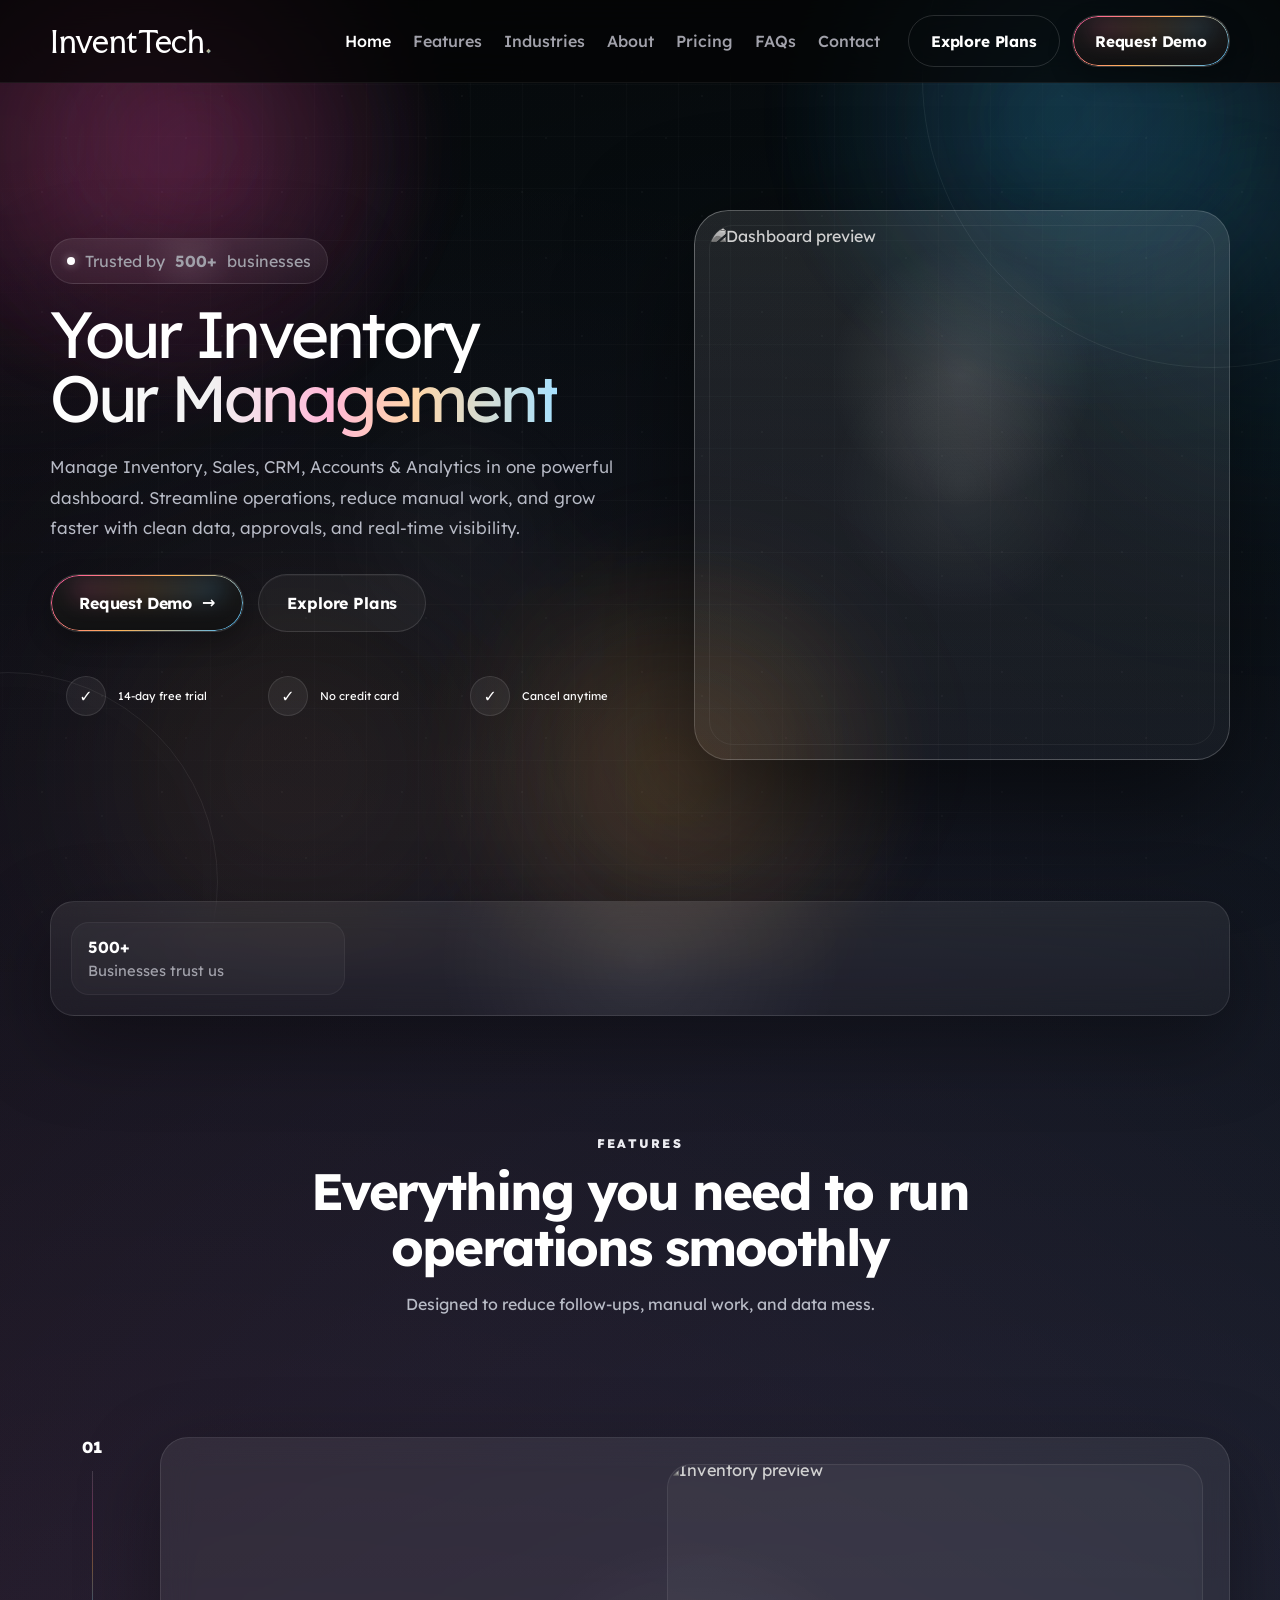
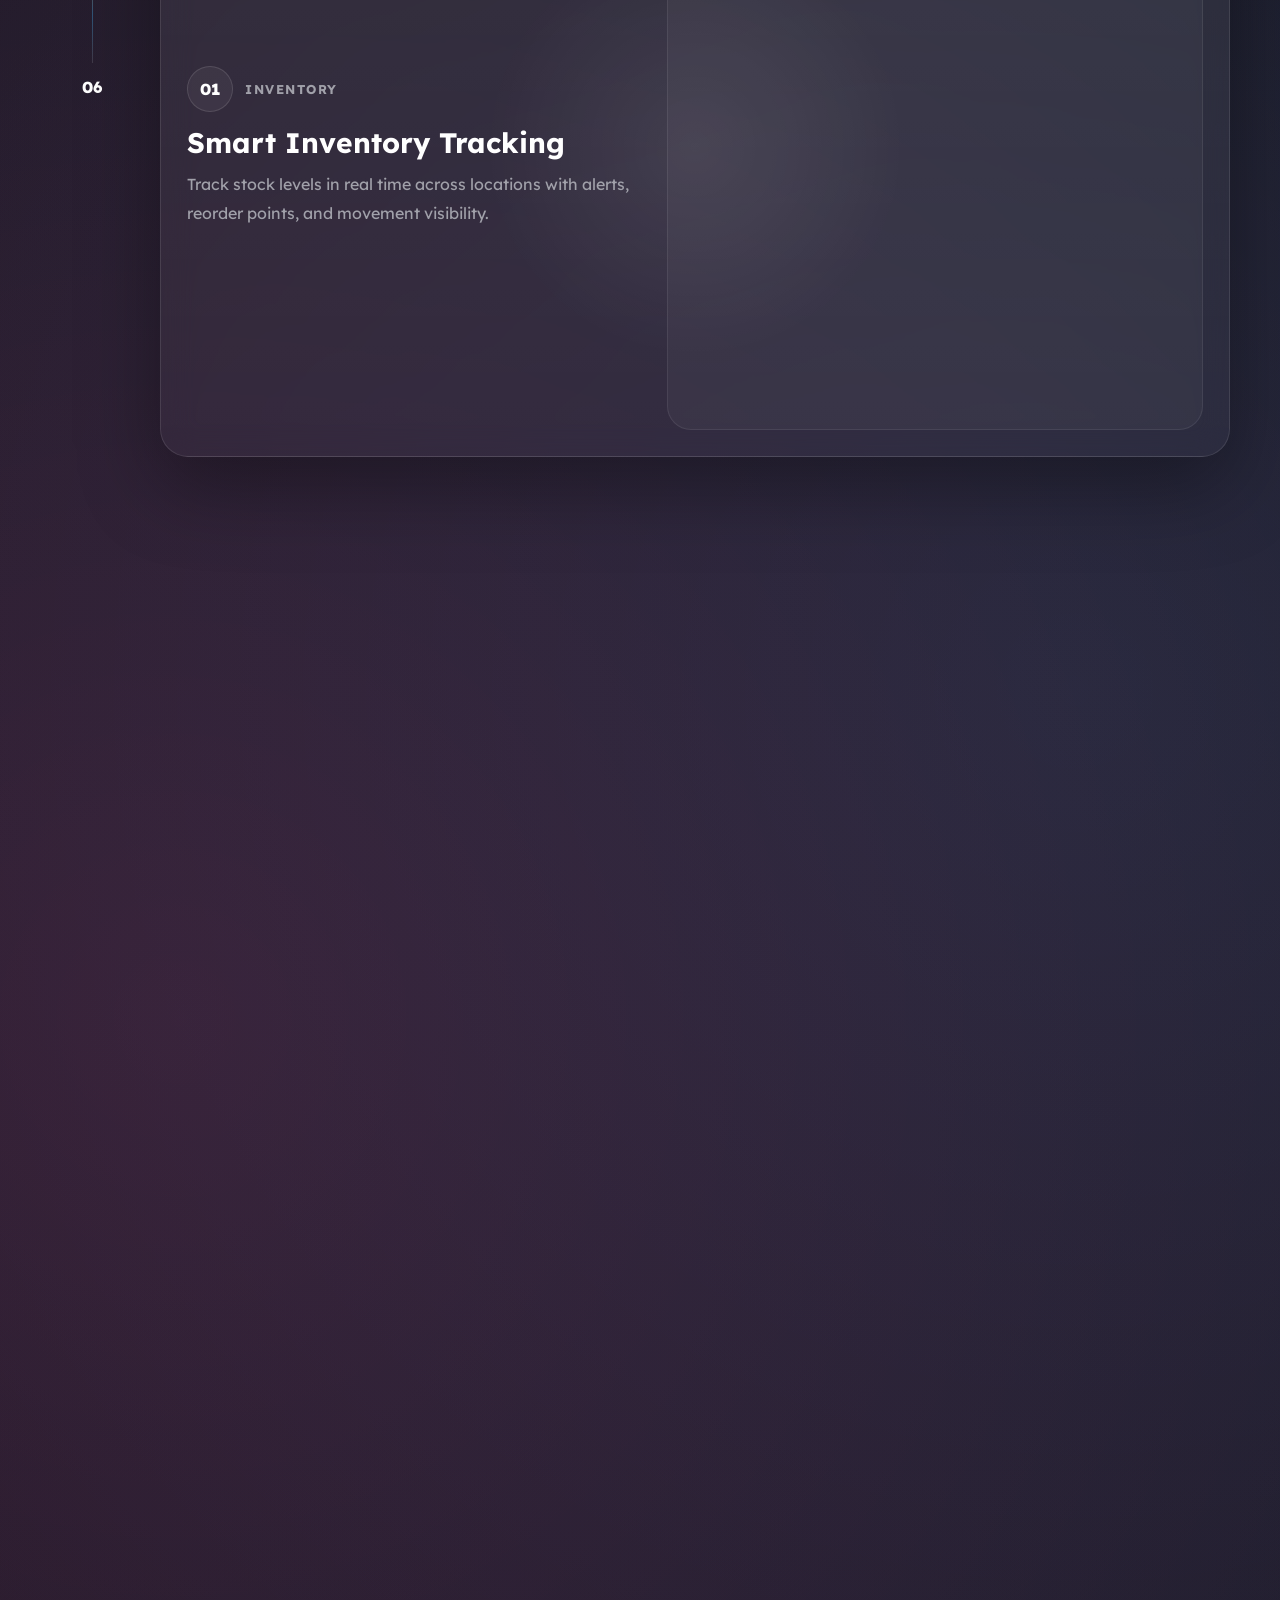
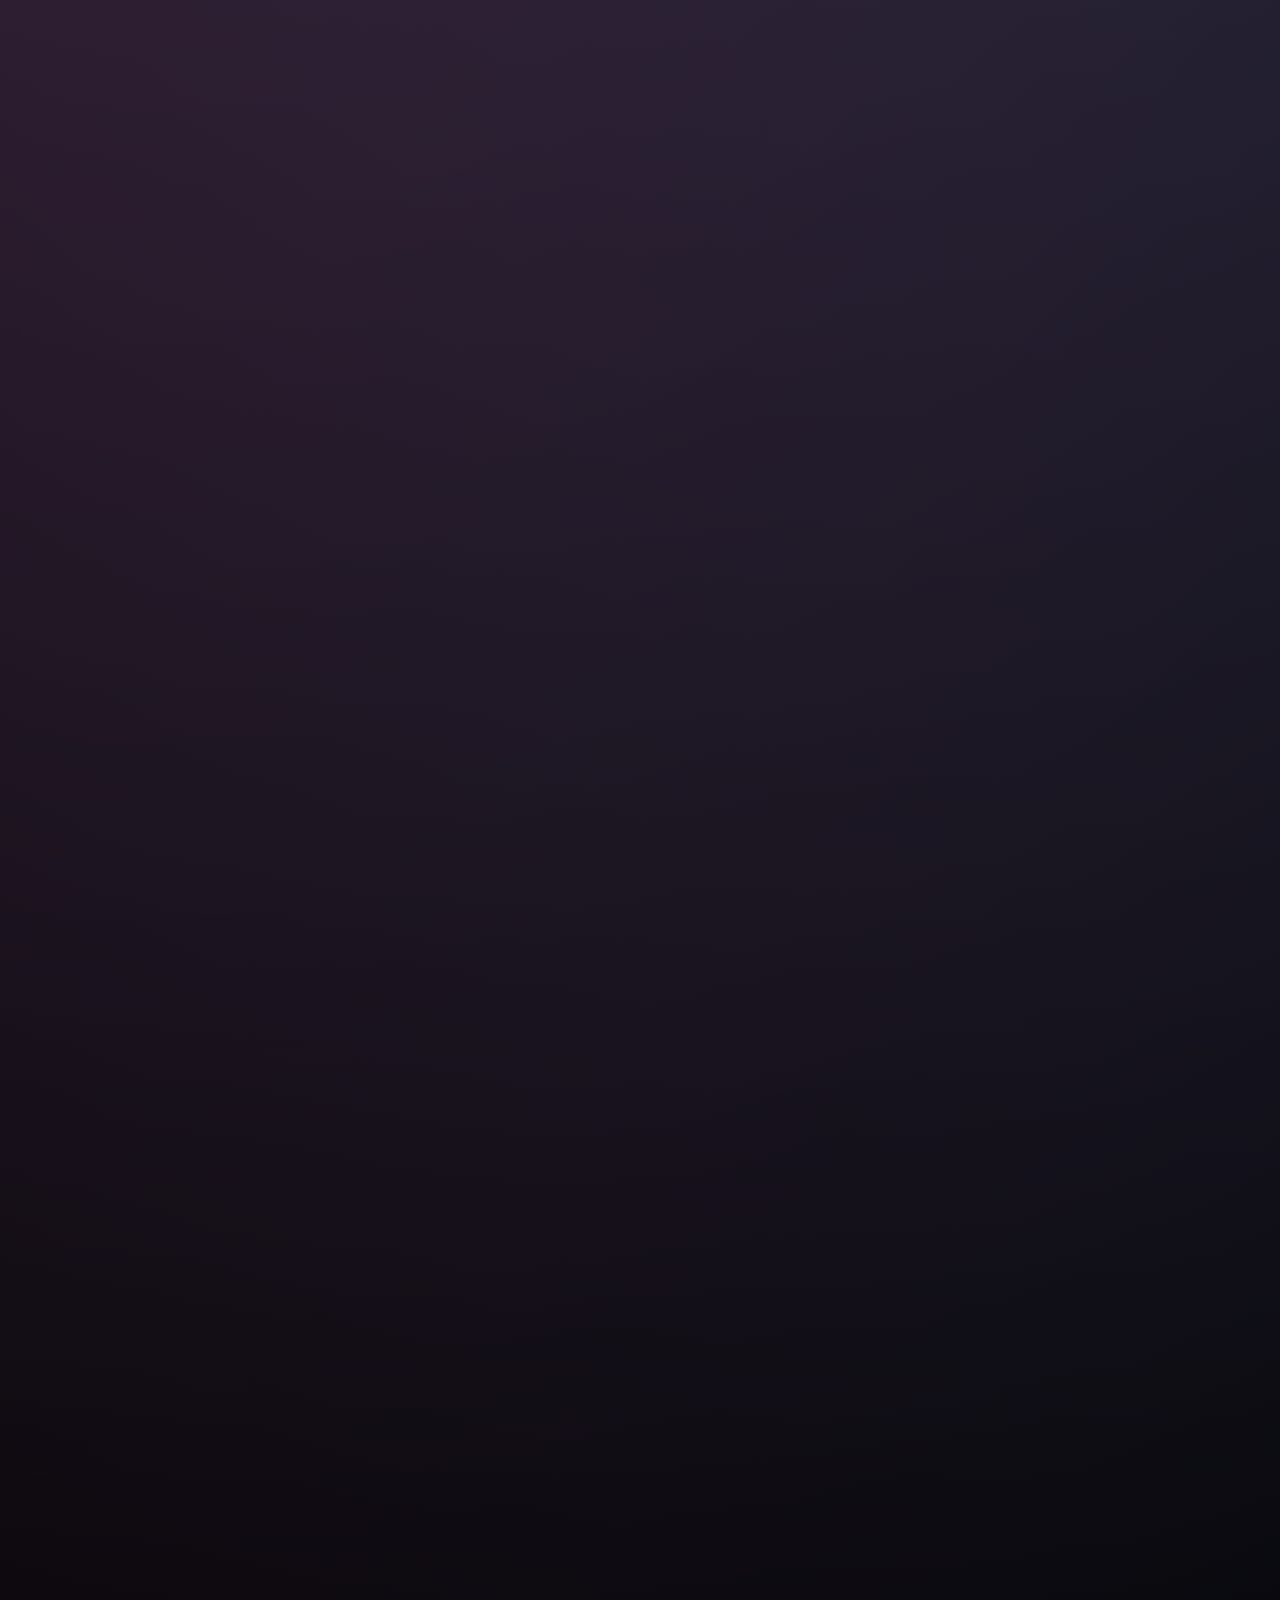
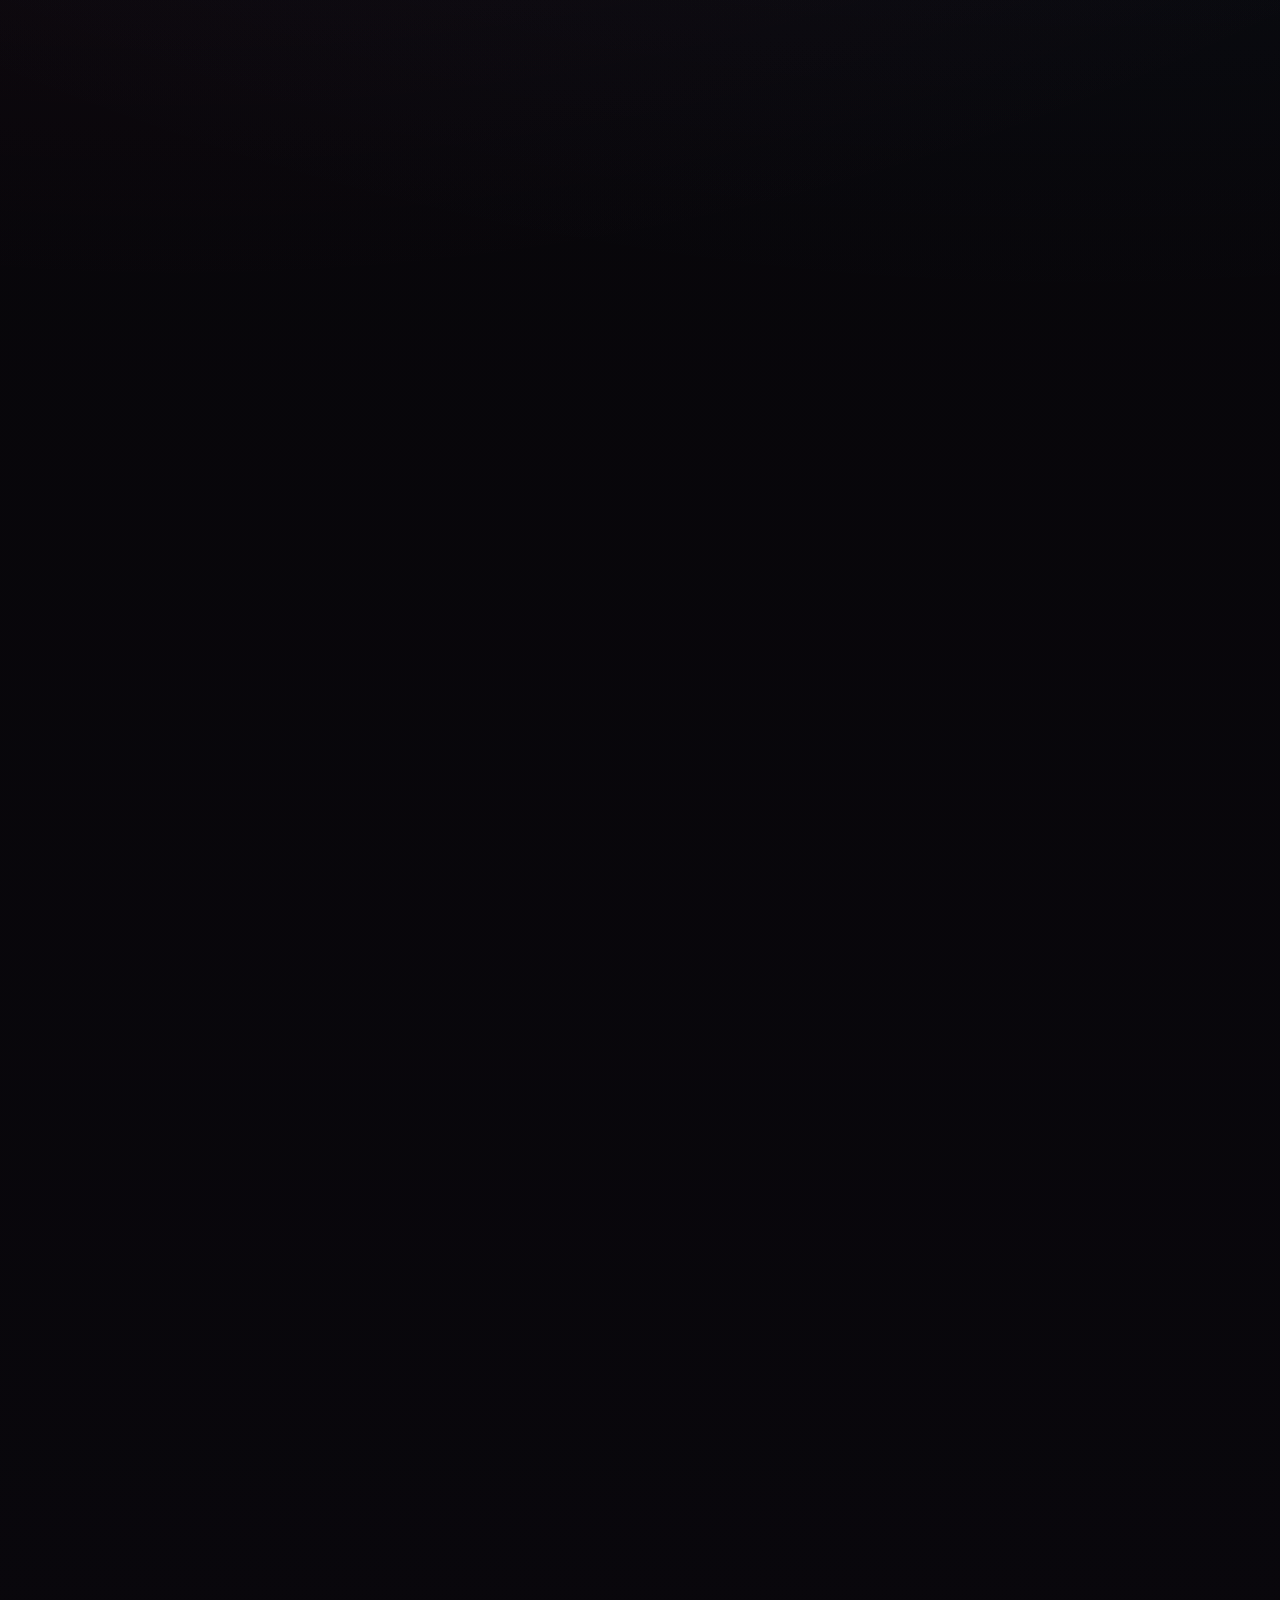
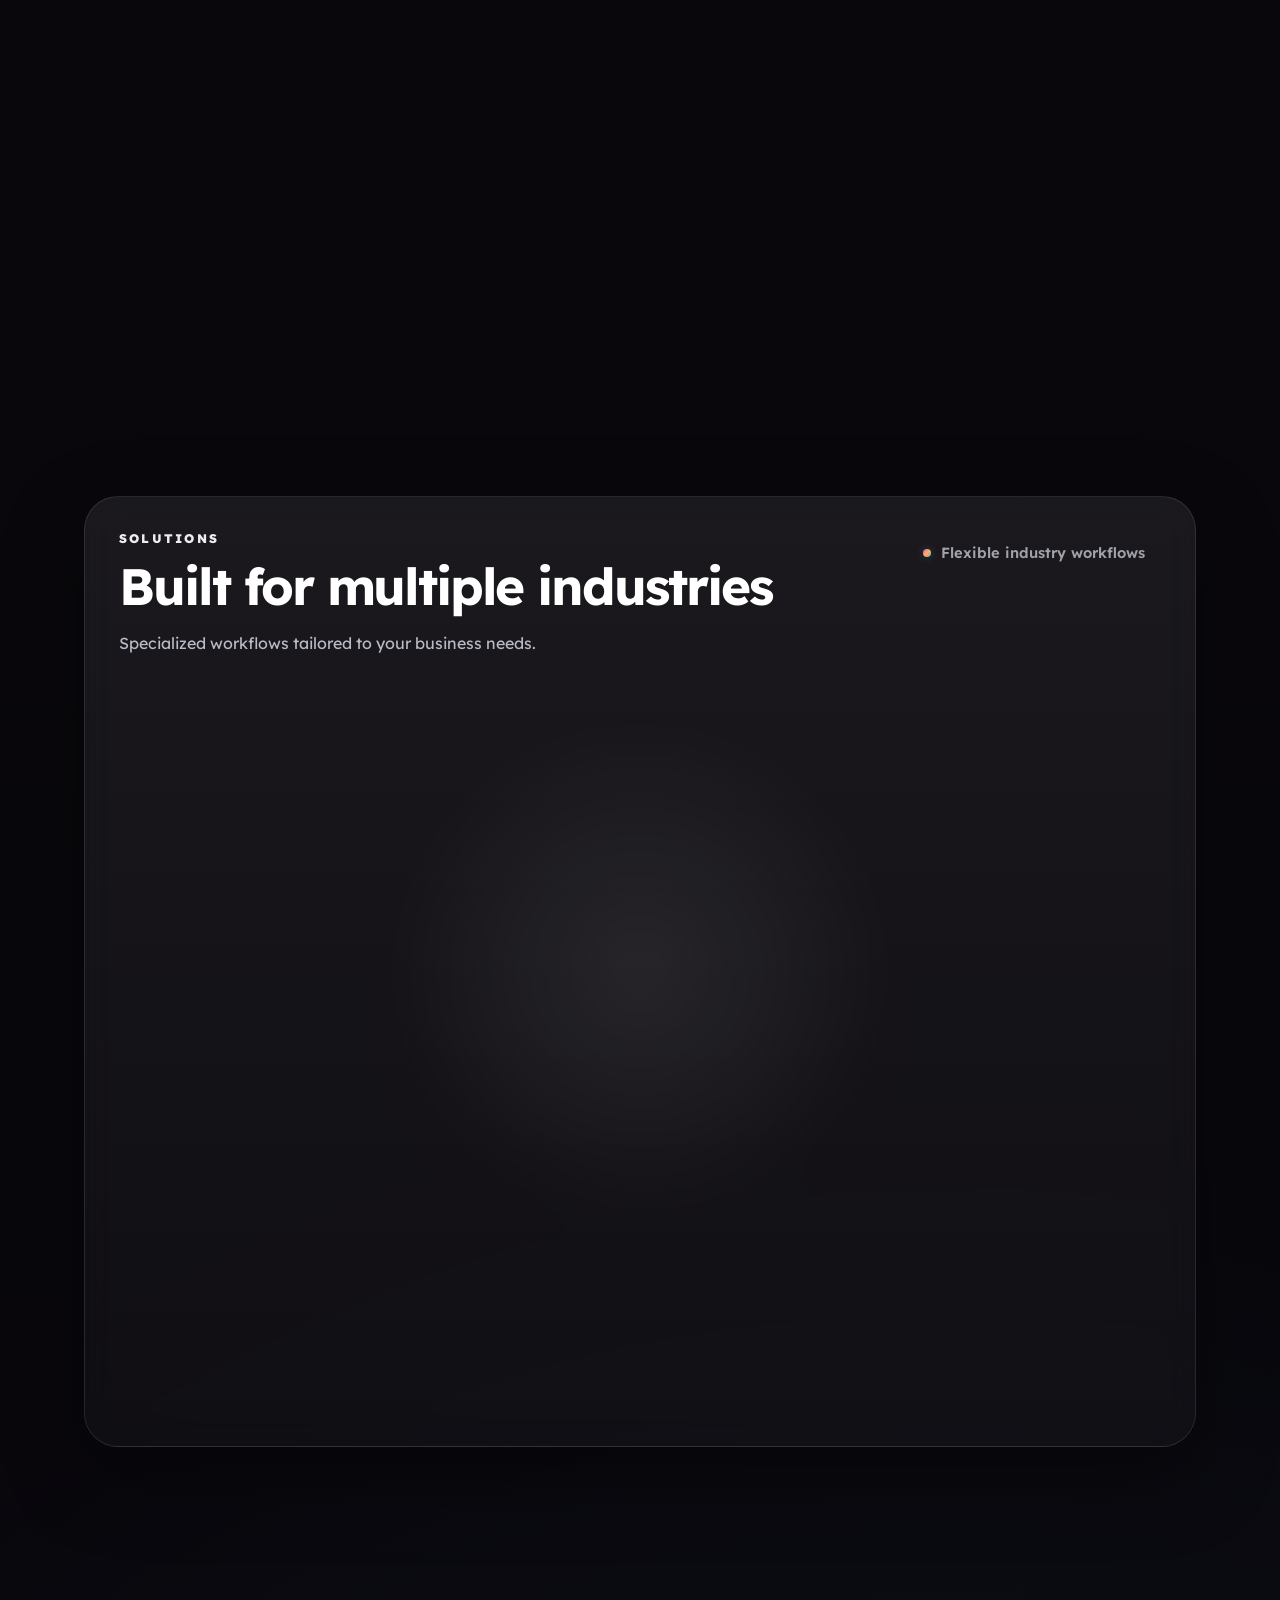
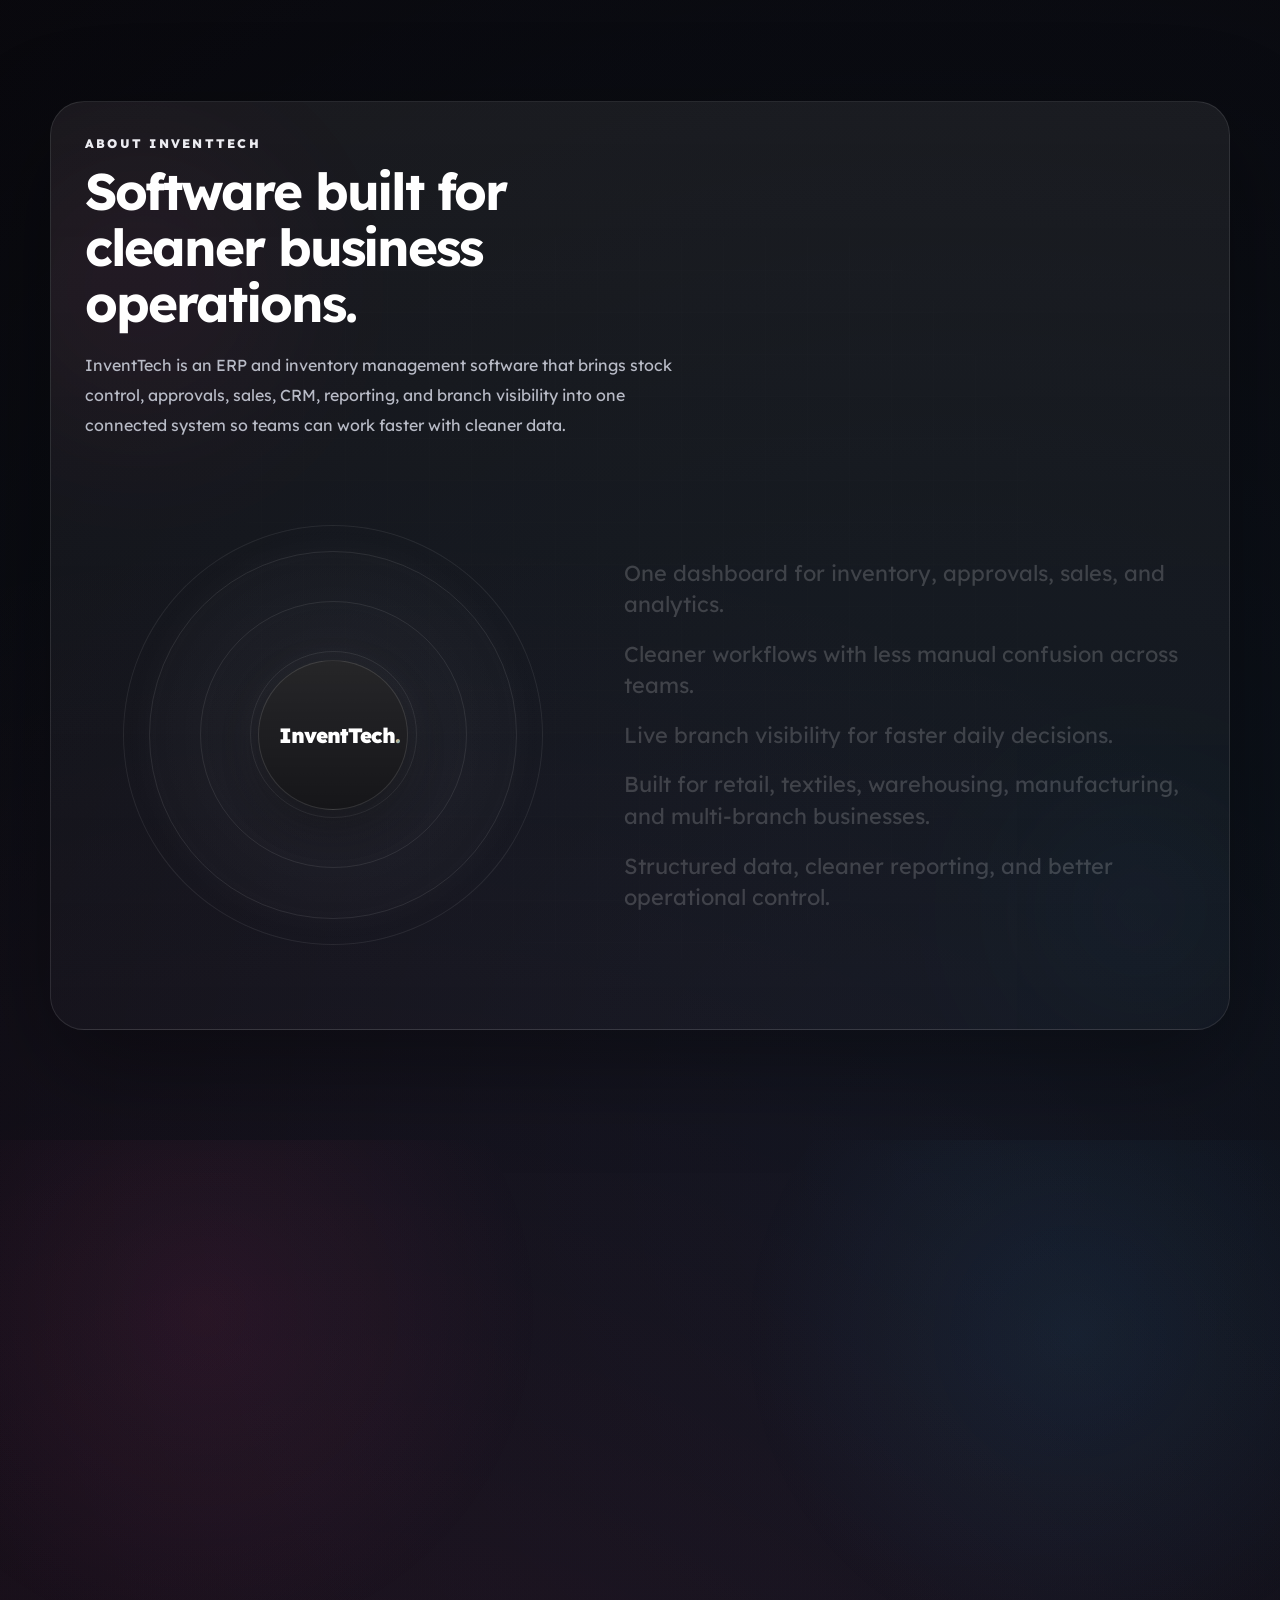
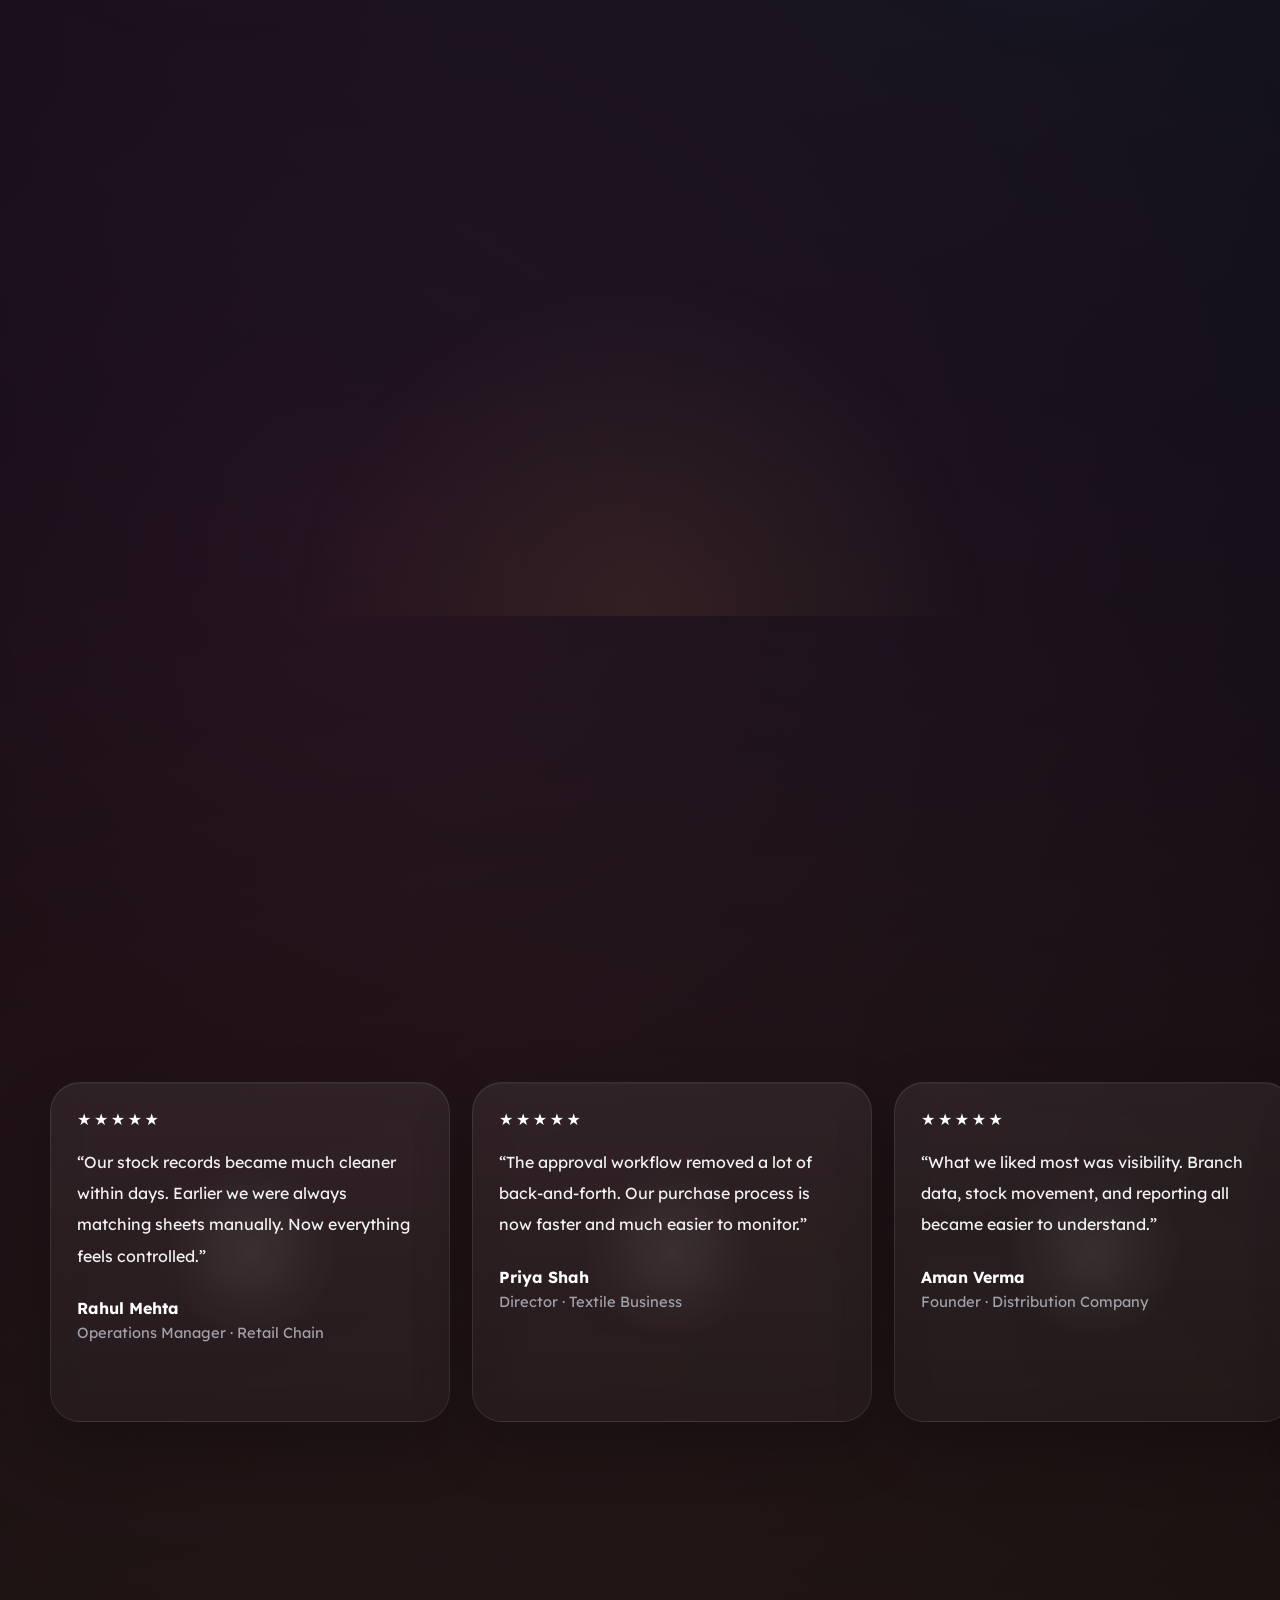
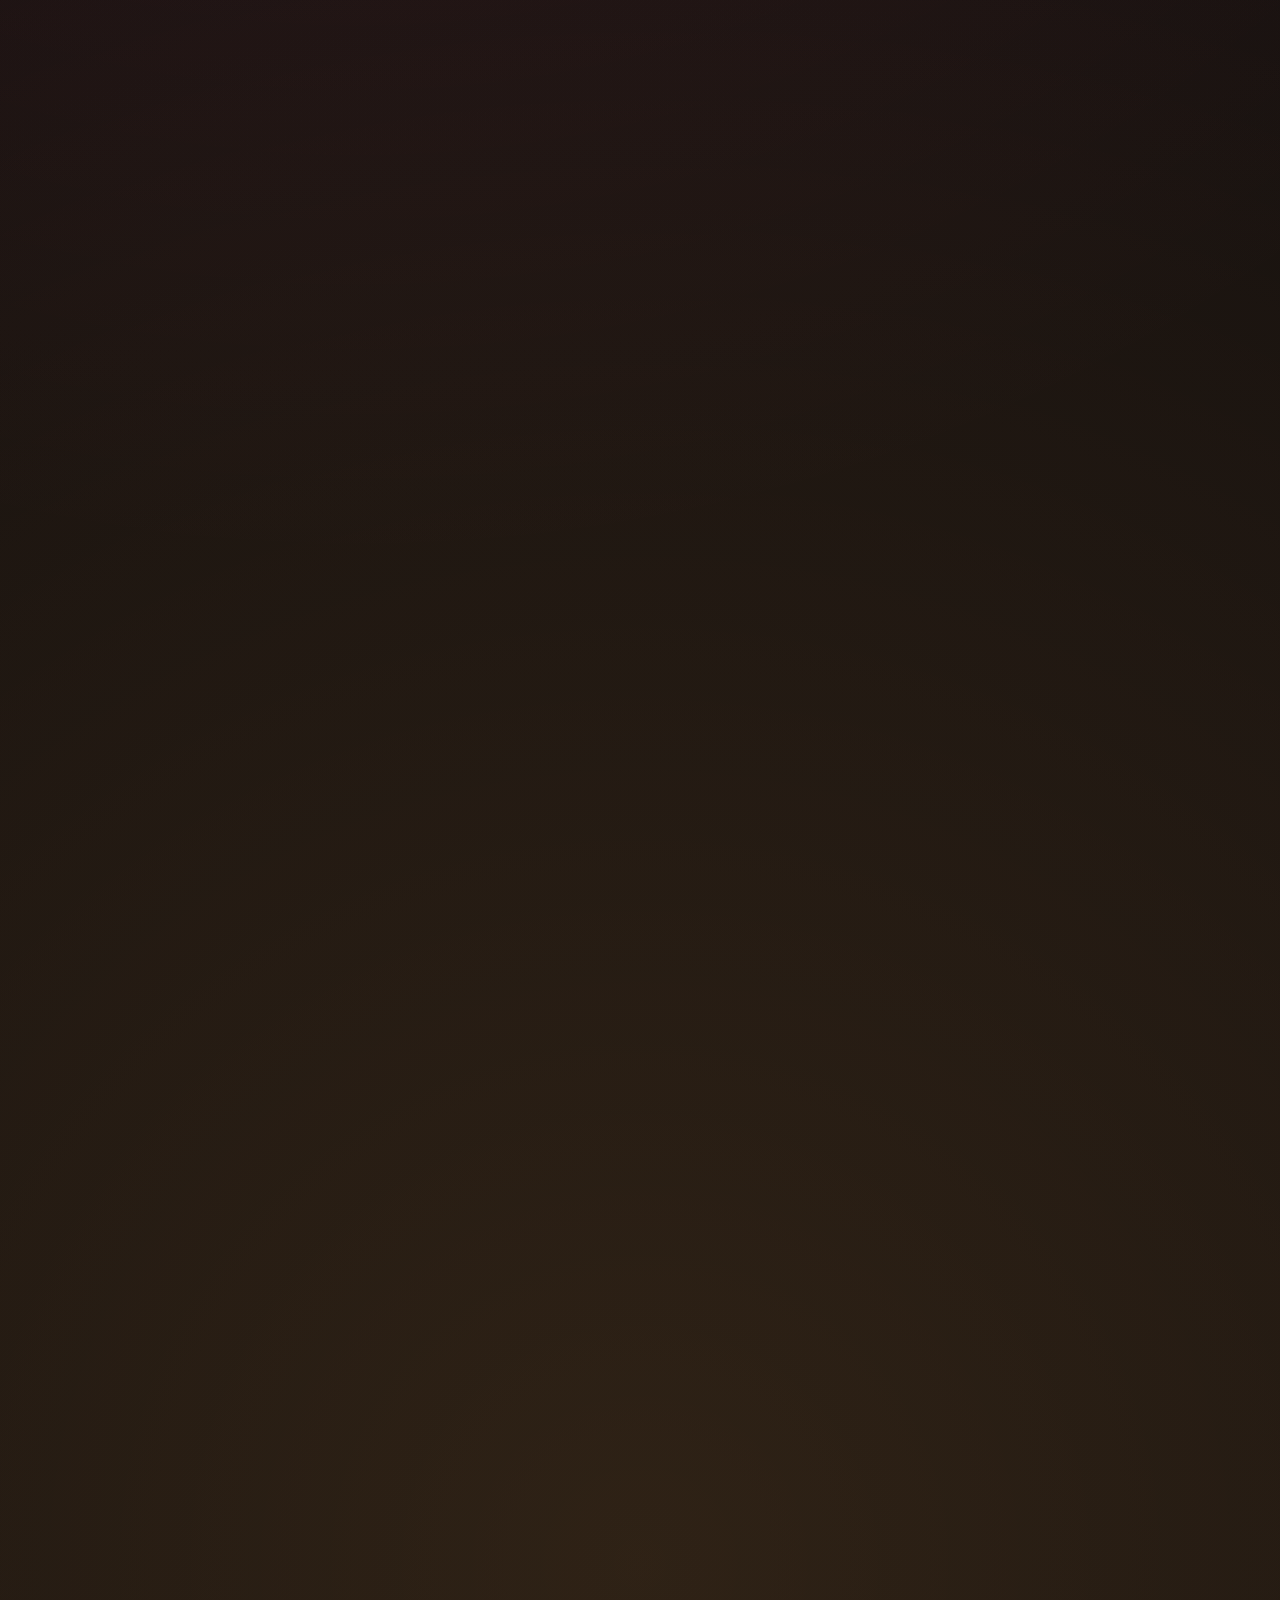
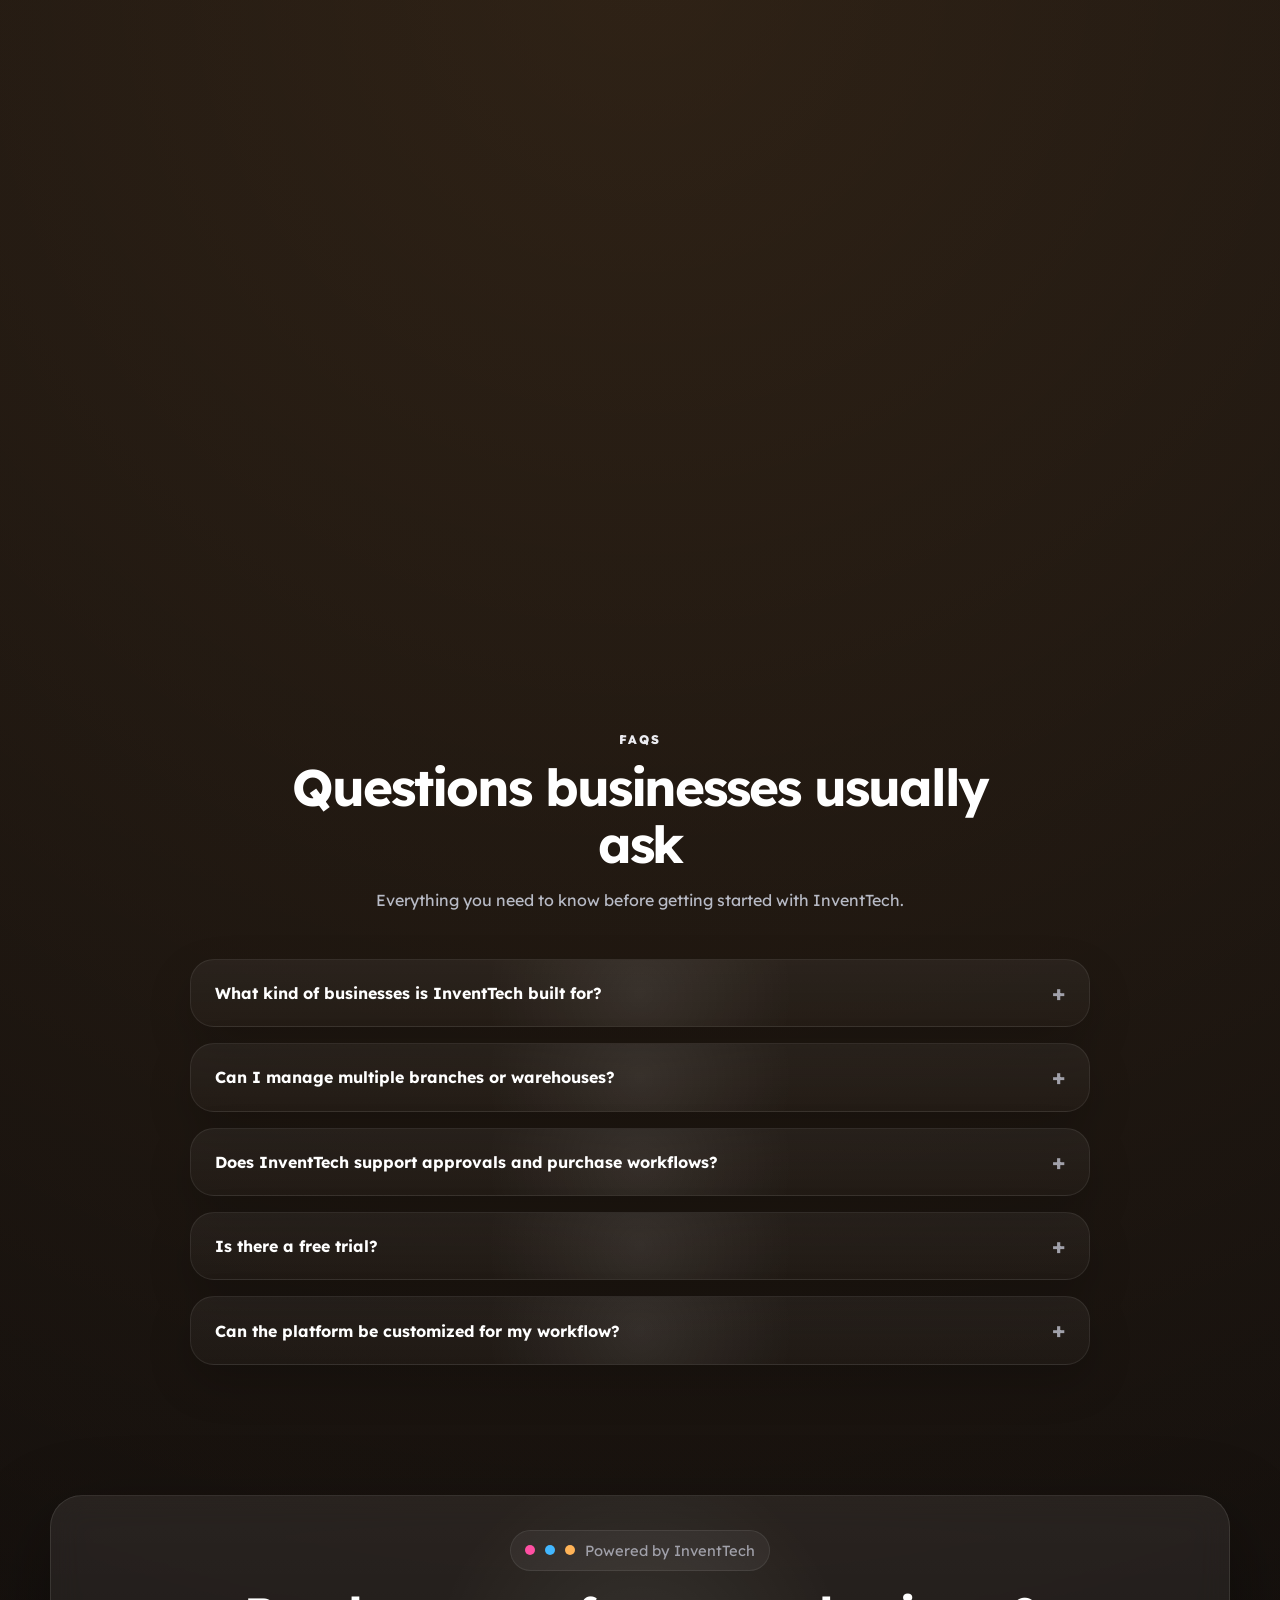
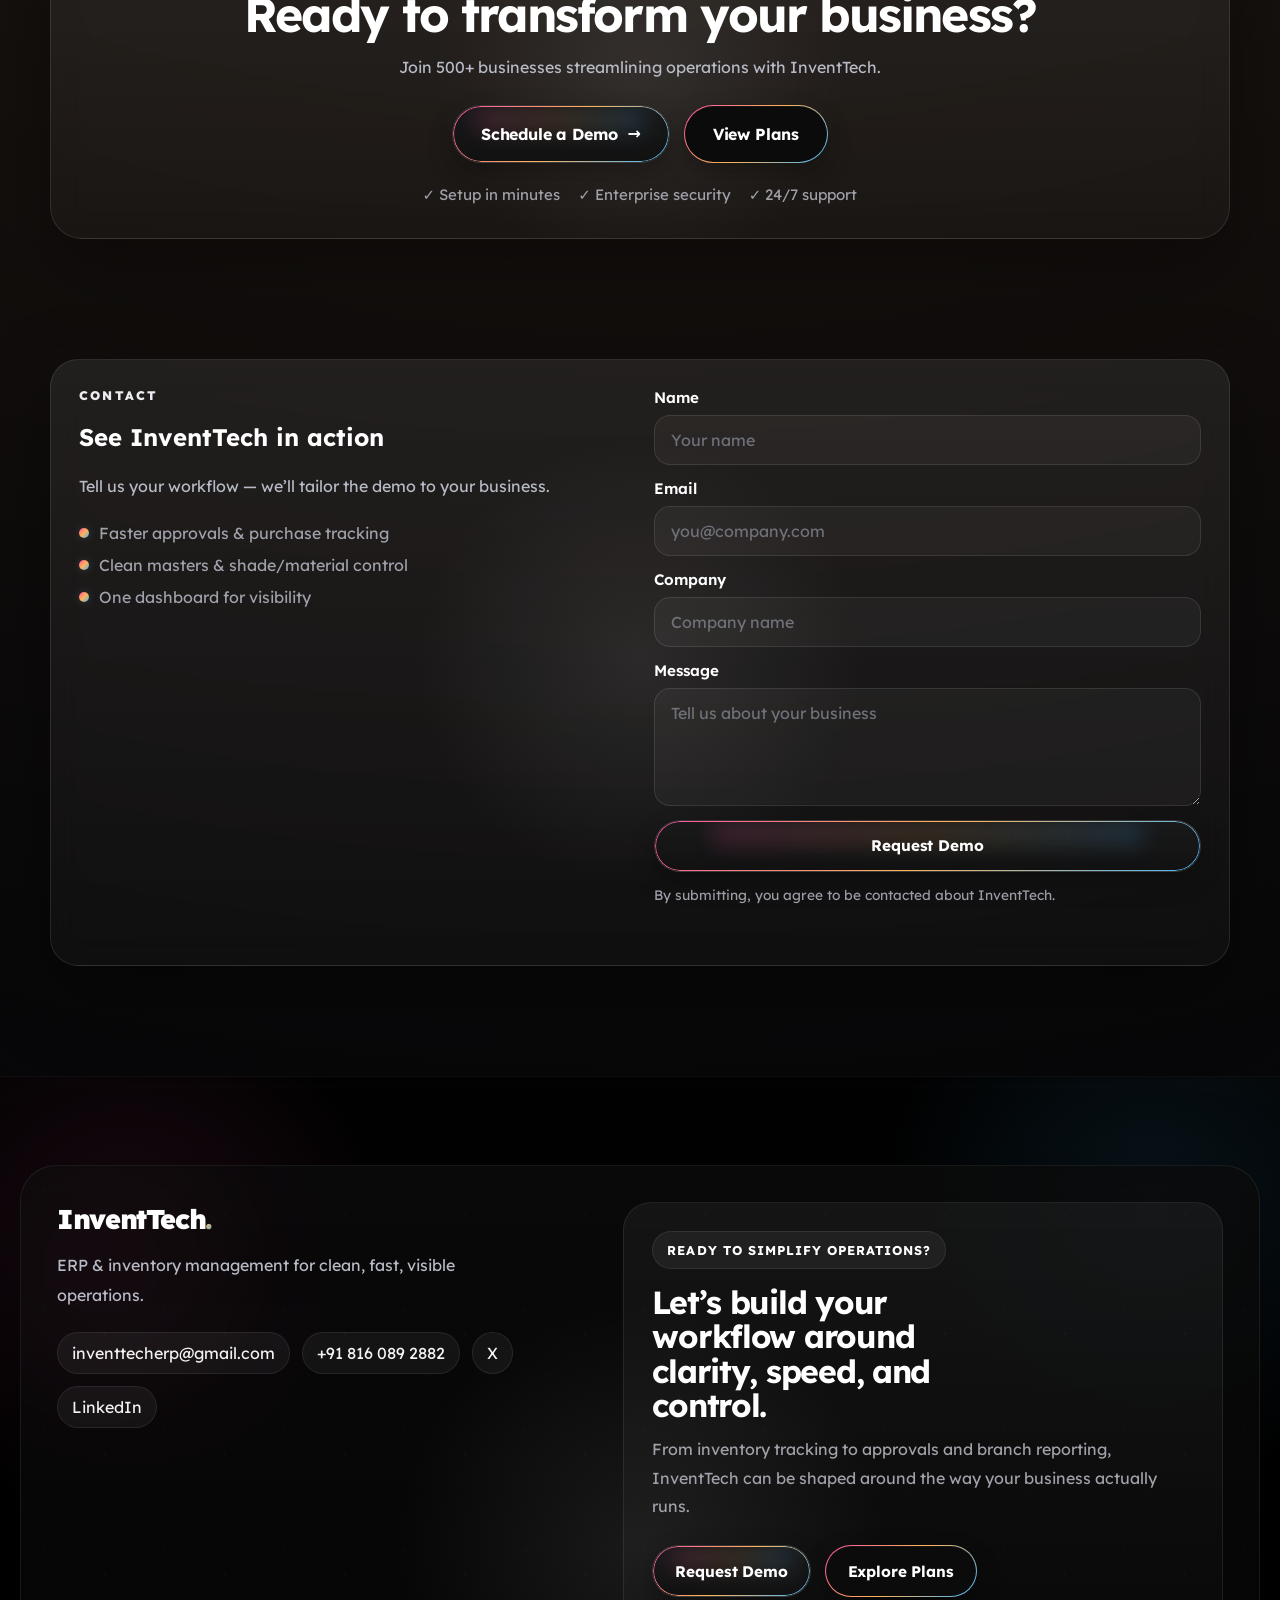
==== 2.0/index.html @ 27eb5b06 "page one finalized" ====
<!DOCTYPE html>
<html lang="en">
<head>
  <meta charset="UTF-8" />
  <meta name="viewport" content="width=device-width, initial-scale=1.0" />
  <title>InventTech. — ERP & Inventory Management</title>
  <meta
    name="description"
    content="InventTech helps businesses manage inventory, sales, CRM, accounts, approvals, and analytics in one powerful platform."
  />

  <link rel="preconnect" href="https://fonts.googleapis.com" />
  <link rel="preconnect" href="https://fonts.gstatic.com" crossorigin />
  <link
    href="https://fonts.googleapis.com/css2?family=Inter:wght@400;500;600;700;800;900&display=swap"
    rel="stylesheet"
  />

  <link rel="stylesheet" href="style.css" />
</head>
<body class="preload">
  <div class="intro-loader" id="introLoader" aria-hidden="true">
    <div class="intro-loader__inner">
      <div class="intro-loader__glow"></div>
      <div class="intro-loader__brand">
        <span class="intro-loader__word">InventTech</span><span class="dot">.</span>
      </div>
    </div>
  </div>

  <div class="progress" aria-hidden="true">
    <span class="progress__bar" id="progressBar"></span>
  </div>

  <div class="bg" aria-hidden="true">
    <span class="blob b1"></span>
    <span class="blob b2"></span>
    <span class="blob b3"></span>
    <span class="ring r1"></span>
    <span class="ring r2"></span>
    <div class="grid"></div>
    <div class="noise"></div>
  </div>

  <header class="header">
    <div class="container header__inner">
      <a class="brand magnetic" href="#top" aria-label="InventTech Home">
        <span class="brand__text">InventTech<span class="dot">.</span></span>
      </a>

      <nav class="nav" aria-label="Primary navigation">
        <button
          class="nav__toggle magnetic"
          id="navToggle"
          aria-label="Open menu"
          aria-expanded="false"
          aria-controls="navPanel"
          type="button"
        >
          <span></span><span></span><span></span>
        </button>

        <div class="nav__panel" id="navPanel">
          <ul class="nav__links" role="list">
            <li><a class="nav__link is-active" href="#top">Home</a></li>
            <li><a class="nav__link" href="#features">Features</a></li>
            <li><a class="nav__link" href="#industries">Industries</a></li>
            <li><a class="nav__link" href="#about">About</a></li>
            <li><a class="nav__link" href="#pricing">Pricing</a></li>
            <li><a class="nav__link" href="#faqs">FAQs</a></li>
            <li><a class="nav__link" href="#contact">Contact</a></li>
          </ul>

          <div class="nav__cta">
            

            <a class="btn btn--ghost magnetic ripple" href="#pricing">
              <span>Explore Plans</span>
            </a>
            <a class="btn btn--primary magnetic ripple" href="#contact">
              <span class="btn__shine"></span>
              <span>Request Demo</span>
            </a>
          </div>
        </div>
      </nav>
    </div>
  </header>

  <main id="top" class="main">
    <section class="hero container">
      <div class="hero__left">
        <div class="badge reveal spotlight" style="--d:0">
          <span class="badge__dot"></span>
          Trusted by
          <b><span class="count" data-count="500" data-suffix="+">0</span></b>
          businesses
        </div>

        <h1 class="hero__title reveal" style="--d:1">
          Your Inventory<br />
          <span class="grad">Our Management</span>
        </h1>

        <p class="hero__sub reveal" style="--d:2">
          Manage Inventory, Sales, CRM, Accounts & Analytics in one powerful dashboard.
          Streamline operations, reduce manual work, and grow faster with clean data,
          approvals, and real-time visibility.
        </p>

        <div class="hero__actions reveal" style="--d:3">
          <a class="btn btn--primary btn--lg magnetic ripple" href="#contact">
            <span class="btn__shine"></span>
            <span>Request Demo</span>
            <span class="btn__icon">→</span>
          </a>

          <a class="btn btn--soft btn--lg magnetic ripple" href="#pricing">
            <span>Explore Plans</span>
          </a>
        </div>

        <div class="mini-stats reveal" style="--d:4">
          <div class="mini ">
            <div class="mini__icon">✓</div>
            <div class="mini__text"><div class="mini__v">14-day free trial</div></div>
          </div>

          <div class="mini ">
            <div class="mini__icon">✓</div>
            <div class="mini__text"><div class="mini__v">No credit card </div></div>
          </div>

          <div class="mini ">
            <div class="mini__icon">✓</div>
            <div class="mini__text"><div class="mini__v">Cancel anytime</div></div>
          </div>
        </div>
      </div>

      <div class="hero__right">
        <div class="device reveal spotlight tilt" style="--d:2">
          <div class="device__shine" aria-hidden="true"></div>
          <img
            class="device__img"
            src="https://images.unsplash.com/photo-1551288049-bebda4e38f71?q=80&w=1600&auto=format&fit=crop"
            alt="Dashboard preview"
            loading="lazy"
          />
        </div>
      </div>
    </section>

    <section class="strip" id="statsStrip">
      <div class="container strip__inner spotlight">
        <div class="strip__item strip__card">
          <div class="strip__k">500+</div>
          <div class="strip__v">Businesses trust us</div>
        </div>

        <div class="strip__item strip__card">
          <div class="strip__k">99.9%</div>
          <div class="strip__v">Uptime guaranteed</div>
        </div>

        <div class="strip__item strip__card">
          <div class="strip__k">24/7</div>
          <div class="strip__v">Real-time analytics</div>
        </div>

        <div class="strip__item strip__card">
          <div class="strip__k">50+</div>
          <div class="strip__v">Countries worldwide</div>
        </div>
      </div>
    </section>

    <section class="feature-showcase" id="features">
      <div class="container">
        <div class="feature-showcase__intro">
          <p class="kicker">Features</p>
          <h2>Everything you need to run operations smoothly</h2>
          <p class="sub">Designed to reduce follow-ups, manual work, and data mess.</p>
        </div>
      </div>

      <div class="feature-showcase__scroll" id="featureScrollArea">
        <div class="feature-showcase__pin">
          <div class="container">
            <div class="feature-showcase__frame">
              <aside class="feature-showcase__side">
                <div class="feature-count">
                  <span id="featureCurrent">01</span>
                  <span class="feature-count__line"></span>
                  <span>06</span>
                </div>
              </aside>

              <div class="feature-panel spotlight" id="featurePanel">
                <div class="feature-panel__copy">
                  <div class="feature-panel__meta">
                    <span class="feature-panel__num" id="featureNum">01</span>
                    <span class="feature-panel__label" id="featureLabel">Inventory</span>
                  </div>

                  <h3 id="featureTitle">Smart Inventory Tracking</h3>
                  <p id="featureDesc">
                    Track stock levels in real time across locations with alerts,
                    reorder points, and movement visibility.
                  </p>
                </div>

                <div class="feature-panel__media">
                  <span class="feature-panel__glitch"></span>
                  <img
                    id="featureImage"
                    src="https://images.unsplash.com/photo-1551288049-bebda4e38f71?q=80&w=1600&auto=format&fit=crop"
                    alt="Inventory preview"
                  />
                </div>
              </div>
            </div>
          </div>
        </div>
      </div>
    </section>

    <section class="section container" id="industries">
      <div class="industries-showcase spotlight">
        <div class="industries-showcase__inner">
          <div class="industries-showcase__top">
            <div>
              <p class="kicker">Solutions</p>
              <h2>Built for multiple industries</h2>
              <p class="sub">Specialized workflows tailored to your business needs.</p>
            </div>

            <div class="industries-showcase__badge">
              <span class="industries-showcase__badgeDot"></span>
              Flexible industry workflows
            </div>
          </div>

          <div class="industries-layout" id="industriesFall">
            <article class="industry-card industry-card--wide industry-fall spotlight">
              <div class="industry-card__icon">⬣</div>
              <div class="industry-card__content">
                <h3>Textile & Garments</h3>
                <p>
                  Track raw materials, greige, shades, finishing, job work, and dispatches with cleaner operational visibility.
                </p>
              </div>
            </article>

            <article class="industry-card industry-fall spotlight">
              <div class="industry-card__icon">◳</div>
              <div class="industry-card__content">
                <h3>Retail & Supermarkets</h3>
                <p>Handle billing, item masters, stock movement, and branch-level performance from one dashboard.</p>
              </div>
            </article>

            <article class="industry-card industry-fall spotlight">
              <div class="industry-card__icon">▦</div>
              <div class="industry-card__content">
                <h3>Warehousing & Distribution</h3>
                <p>Monitor inventory movement, dispatches, inward tracking, and transfer workflows with speed.</p>
              </div>
            </article>

            <article class="industry-card industry-fall spotlight">
              <div class="industry-card__icon">▤</div>
              <div class="industry-card__content">
                <h3>Manufacturing</h3>
                <p>Connect production, materials, approvals, and process checkpoints inside one operational system.</p>
              </div>
            </article>

            <article class="industry-card industry-fall spotlight">
              <div class="industry-card__icon">◍</div>
              <div class="industry-card__content">
                <h3>CRM & Sales Management</h3>
                <p>Manage leads, customer history, sales tracking, and follow-ups with better visibility and control.</p>
              </div>
            </article>

            <article class="industry-card industry-card--wide industry-fall spotlight">
              <div class="industry-card__icon">◎</div>
              <div class="industry-card__content">
                <h3>Multi-branch Businesses</h3>
                <p>Get centralized control across locations with live data, cleaner reporting, and role-based operations.</p>
              </div>
            </article>
          </div>
        </div>
      </div>
    </section>

    <!-- WORKING ABOUT SECTION -->
    <section class="section container" id="about">
      <div class="about-character">
        <div class="about-character__bg" aria-hidden="true">
          <span class="about-character__orb about-character__orb--1"></span>
          <span class="about-character__orb about-character__orb--2"></span>
          <span class="about-character__grid"></span>
        </div>

        <div class="about-character__head reveal" style="--d:0">
          <p class="kicker">About InventTech</p>
          <h2>Software built for cleaner business operations.</h2>
          <p class="about-character__para">
            InventTech is an ERP and inventory management software that brings stock control,
            approvals, sales, CRM, reporting, and branch visibility into one connected system
            so teams can work faster with cleaner data.
          </p>
        </div>

        <div class="about-character__stage" id="aboutStage">
          <div class="about-character__logoBox spotlight" id="aboutLogoBox">
            <div class="about-character__ring about-character__ring--1"></div>
            <div class="about-character__ring about-character__ring--2"></div>
            <div class="about-character__ring about-character__ring--3"></div>

            <div class="about-character__logoCore">
              <span>InventTech<span class="dot">.</span></span>
            </div>
          </div>

          <div class="about-character__lines" id="aboutLines">
            <p class="about-character__line" data-text="One dashboard for inventory, approvals, sales, and analytics."></p>
            <p class="about-character__line" data-text="Cleaner workflows with less manual confusion across teams."></p>
            <p class="about-character__line" data-text="Live branch visibility for faster daily decisions."></p>
            <p class="about-character__line" data-text="Built for retail, textiles, warehousing, manufacturing, and multi-branch businesses."></p>
            <p class="about-character__line" data-text="Structured data, cleaner reporting, and better operational control."></p>
          </div>
        </div>
      </div>
    </section>

    <!-- WORKING PRICING SECTION -->
    <section class="section pricing-clean" id="pricing">
      <div class="container">
        <div class="pricing-clean__intro reveal" style="--d:0">
          <p class="kicker">Plans</p>
          <h2>Choose a setup that matches your business flow</h2>
          <p class="pricing-clean__sub">
            From fast-moving teams to multi-branch businesses, InventTech scales around your workflow, approvals, reporting, and operational visibility.
          </p>
        </div>

        <div class="pricing-clean__grid">
          <article class="pricing-clean__card pricing-reveal spotlight">
            <div class="pricing-clean__glow"></div>
            <div class="pricing-clean__head">
              <div>
                <span class="pricing-clean__eyebrow">Starter</span>
                <h3>Lean setup</h3>
              </div>
              <span class="pricing-clean__badge">Basic</span>
            </div>

            <p class="pricing-clean__desc">
              A clean foundation for businesses that want inventory clarity, better workflow structure, and less operational mess.
            </p>

            <ul class="pricing-clean__list">
              <li>Core inventory and stock setup</li>
              <li>Clean dashboard with essential visibility</li>
              <li>Basic masters and movement tracking</li>
              <li>Simple team adoption and rollout</li>
            </ul>

            <a class="btn btn--soft magnetic ripple pricing-clean__btn" href="#contact">
              <span>Book Demo</span>
            </a>
          </article>

          <article class="pricing-clean__card pricing-clean__card--featured pricing-reveal spotlight">
            <div class="pricing-clean__glow"></div>
            <div class="pricing-clean__head">
              <div>
                <span class="pricing-clean__eyebrow">Growth</span>
                <h3>Most popular</h3>
              </div>
              <span class="pricing-clean__badge pricing-clean__badge--hot">Popular</span>
            </div>

            <p class="pricing-clean__desc">
              Built for teams that need cleaner approvals, deeper reporting, role control, and stronger branch-level visibility.
            </p>

            <ul class="pricing-clean__list">
              <li>Approvals and workflow control</li>
              <li>Advanced analytics and live reporting</li>
              <li>Role-based access and branch visibility</li>
              <li>Faster coordination across operations</li>
            </ul>

            <a class="btn btn--primary magnetic ripple pricing-clean__btn" href="#contact">
              <span class="btn__shine"></span>
              <span>Talk to Sales</span>
            </a>
          </article>

          <article class="pricing-clean__card pricing-reveal spotlight">
            <div class="pricing-clean__glow"></div>
            <div class="pricing-clean__head">
              <div>
                <span class="pricing-clean__eyebrow">Enterprise</span>
                <h3>Custom flow</h3>
              </div>
              <span class="pricing-clean__badge pricing-clean__badge--custom">Custom</span>
            </div>

            <p class="pricing-clean__desc">
              Designed for businesses that need tailored modules, deeper process control, and a setup aligned to how they actually operate.
            </p>

            <ul class="pricing-clean__list">
              <li>Custom modules and business logic</li>
              <li>Tailored workflows and approval layers</li>
              <li>Advanced rollout and guided onboarding</li>
              <li>Long-term scaling support</li>
            </ul>

            <a class="btn btn--outlineGrad magnetic ripple pricing-clean__btn" href="#contact">
              <span>Request Plan</span>
            </a>
          </article>
        </div>

        <div class="pricing-clean__foot reveal" style="--d:1">
          <p>Retail · Textiles · Warehousing · Manufacturing · Multi-branch</p>
        </div>
      </div>
    </section>

    <section class="feedback-scroll" id="feedback">
      <div class="container">
        <div class="section__head reveal" style="--d:0">
          <p class="kicker">Feedback</p>
          <h2>Teams move through these stories as they scroll</h2>
          <p class="sub">
            Real experiences from businesses using InventTech to simplify operations.
          </p>
        </div>
      </div>

      <div class="feedback-scroll__area" id="feedbackScrollArea">
        <div class="feedback-scroll__pin">
          <div class="container">
            <div class="feedback-track" id="feedbackTrack">
              <article class="feedback-card spotlight">
                <div class="feedback-card__stars">★★★★★</div>
                <p class="feedback-card__text">
                  “Our stock records became much cleaner within days. Earlier we were always matching sheets manually. Now everything feels controlled.”
                </p>
                <div class="feedback-card__user">
                  <strong>Rahul Mehta</strong>
                  <span>Operations Manager · Retail Chain</span>
                </div>
              </article>

              <article class="feedback-card spotlight">
                <div class="feedback-card__stars">★★★★★</div>
                <p class="feedback-card__text">
                  “The approval workflow removed a lot of back-and-forth. Our purchase process is now faster and much easier to monitor.”
                </p>
                <div class="feedback-card__user">
                  <strong>Priya Shah</strong>
                  <span>Director · Textile Business</span>
                </div>
              </article>

              <article class="feedback-card spotlight">
                <div class="feedback-card__stars">★★★★★</div>
                <p class="feedback-card__text">
                  “What we liked most was visibility. Branch data, stock movement, and reporting all became easier to understand.”
                </p>
                <div class="feedback-card__user">
                  <strong>Aman Verma</strong>
                  <span>Founder · Distribution Company</span>
                </div>
              </article>

              <article class="feedback-card spotlight">
                <div class="feedback-card__stars">★★★★★</div>
                <p class="feedback-card__text">
                  “It feels premium but still practical. The dashboard gives our team exactly what they need without making things complicated.”
                </p>
                <div class="feedback-card__user">
                  <strong>Neha Patel</strong>
                  <span>Admin Head · Multi-branch Business</span>
                </div>
              </article>

              <article class="feedback-card spotlight">
                <div class="feedback-card__stars">★★★★★</div>
                <p class="feedback-card__text">
                  “We reduced manual confusion in billing and inventory updates. It gave us better confidence in daily operations.”
                </p>
                <div class="feedback-card__user">
                  <strong>Karan Joshi</strong>
                  <span>Owner · Supermarket Group</span>
                </div>
              </article>

              <article class="feedback-card spotlight">
                <div class="feedback-card__stars">★★★★★</div>
                <p class="feedback-card__text">
                  “InventTech helped us connect approvals, sales, and stock under one system. That alone saved us a lot of wasted effort.”
                </p>
                <div class="feedback-card__user">
                  <strong>Sneha Kapoor</strong>
                  <span>Business Lead · Manufacturing Team</span>
                </div>
              </article>
            </div>
          </div>
        </div>
      </div>
    </section>

    <section class="section container" id="faqs">
      <div class="faq-section">
        <div class="section__head reveal" style="--d:0">
          <p class="kicker">FAQs</p>
          <h2>Questions businesses usually ask</h2>
          <p class="sub">Everything you need to know before getting started with InventTech.</p>
        </div>

        <div class="faq-list" id="faqList">
          <article class="faq-item spotlight reveal" style="--d:0">
            <button class="faq-q" type="button" aria-expanded="false">
              <span>What kind of businesses is InventTech built for?</span>
              <span class="faq-icon">+</span>
            </button>
            <div class="faq-a">
              <p>
                InventTech is designed for inventory-heavy and process-driven businesses like
                retail, textiles, warehousing, manufacturing, and multi-branch operations.
              </p>
            </div>
          </article>

          <article class="faq-item spotlight reveal" style="--d:1">
            <button class="faq-q" type="button" aria-expanded="false">
              <span>Can I manage multiple branches or warehouses?</span>
              <span class="faq-icon">+</span>
            </button>
            <div class="faq-a">
              <p>
                Yes. You can manage stock movement, transfers, branch visibility, and reporting
                across multiple locations from one dashboard.
              </p>
            </div>
          </article>

          <article class="faq-item spotlight reveal" style="--d:2">
            <button class="faq-q" type="button" aria-expanded="false">
              <span>Does InventTech support approvals and purchase workflows?</span>
              <span class="faq-icon">+</span>
            </button>
            <div class="faq-a">
              <p>
                Yes. You can streamline approvals, purchase orders, operational checks, and
                role-based actions with better visibility and control.
              </p>
            </div>
          </article>

          <article class="faq-item spotlight reveal" style="--d:3">
            <button class="faq-q" type="button" aria-expanded="false">
              <span>Is there a free trial?</span>
              <span class="faq-icon">+</span>
            </button>
            <div class="faq-a">
              <p>
                Yes. You can start with a 14-day free trial to explore workflows, dashboards,
                and core operational features.
              </p>
            </div>
          </article>

          <article class="faq-item spotlight reveal" style="--d:4">
            <button class="faq-q" type="button" aria-expanded="false">
              <span>Can the platform be customized for my workflow?</span>
              <span class="faq-icon">+</span>
            </button>
            <div class="faq-a">
              <p>
                Yes. Enterprise plans can include custom modules, onboarding support, and
                workflows adapted to your business process.
              </p>
            </div>
          </article>
        </div>
      </div>
    </section>

    <section class="cta" id="cta" aria-label="Call to action">
      <div class="container cta__inner">
        <div class="cta__card reveal spotlight" style="--d:0">
          <div class="cta__badge">
            <span class="sw sw--pink"></span>
            <span class="sw sw--blue"></span>
            <span class="sw sw--orange"></span>
            <span class="cta__badgeText">Powered by InventTech</span>
          </div>

          <h2>Ready to transform your business?</h2>
          <p>Join 500+ businesses streamlining operations with InventTech.</p>

          <div class="cta__actions">
            <a class="btn btn--primary btn--lg magnetic ripple" href="#contact">
              <span class="btn__shine"></span>
              <span>Schedule a Demo</span>
              <span class="btn__icon">→</span>
            </a>

            <a class="btn btn--outlineGrad btn--lg magnetic ripple" href="#pricing">
              <span>View Plans</span>
            </a>
          </div>

          <div class="cta__meta">
            <span>✓ Setup in minutes</span>
            <span>✓ Enterprise security</span>
            <span>✓ 24/7 support</span>
          </div>
        </div>
      </div>
    </section>

    <section class="section container" id="contact">
      <div class="contact reveal spotlight" style="--d:0">
        <div class="contact__left">
          <p class="kicker">Contact</p>
          <h2>See InventTech in action</h2>
          <p class="sub">Tell us your workflow — we’ll tailor the demo to your business.</p>

          <div class="contact__points">
            <div class="point"><span class="p"></span> Faster approvals & purchase tracking</div>
            <div class="point"><span class="p"></span> Clean masters & shade/material control</div>
            <div class="point"><span class="p"></span> One dashboard for visibility</div>
          </div>
        </div>

        <form class="form" id="contactForm">
          <label>
            <span>Name</span>
            <input type="text" name="name" placeholder="Your name" required />
          </label>

          <label>
            <span>Email</span>
            <input type="email" name="email" placeholder="you@company.com" required />
          </label>

          <label>
            <span>Company</span>
            <input type="text" name="company" placeholder="Company name" />
          </label>

          <label>
            <span>Message</span>
            <textarea name="message" rows="4" placeholder="Tell us about your business"></textarea>
          </label>

          <button class="btn btn--primary magnetic ripple" type="submit">
            <span class="btn__shine"></span>
            <span>Request Demo</span>
          </button>

          <p class="tiny">By submitting, you agree to be contacted about InventTech.</p>
          <p class="form__msg" id="formMsg" aria-live="polite"></p>
        </form>
      </div>
    </section>

    <footer class="footer footer-contrast">
      <div class="container footer-contrast__wrap">
        <div class="footer-contrast__shell spotlight">
          <div class="footer-contrast__bg" aria-hidden="true">
            <span class="footer-contrast__noise"></span>
            <span class="footer-contrast__glow footer-contrast__glow--1"></span>
            <span class="footer-contrast__glow footer-contrast__glow--2"></span>
          </div>

          <div class="footer-contrast__top">
            <div class="footer-contrast__brand reveal" style="--d:0">
              <a class="footer-contrast__logo" href="#top">
                InventTech<span class="dot">.</span>
              </a>

              <p class="footer-contrast__tag">
                ERP & inventory management for clean, fast, visible operations.
              </p>

              <div class="footer-contrast__chips">
                <a class="footer-chip" href="mailto:inventtecherp@gmail.com">inventtecherp@gmail.com</a>
                <a class="footer-chip" href="tel:+918160892882">+91 816 089 2882</a>
                <a class="footer-chip" href="https://x.com/InventTech75832" target="_blank" rel="noopener noreferrer">X</a>
                <a class="footer-chip" href="https://www.linkedin.com/in/invent-tech-3b252b3b2/" target="_blank" rel="noopener noreferrer">LinkedIn</a>
              </div>
            </div>

            <div class="footer-contrast__cta reveal" style="--d:1">
              <span class="footer-contrast__badge">Ready to simplify operations?</span>

              <h3>Let’s build your workflow around clarity, speed, and control.</h3>

              <p>
                From inventory tracking to approvals and branch reporting, InventTech
                can be shaped around the way your business actually runs.
              </p>

              <div class="footer-contrast__actions">
                <a class="btn btn--primary magnetic ripple" href="#contact">
                  <span class="btn__shine"></span>
                  <span>Request Demo</span>
                </a>

                <a class="btn btn--outlineGrad magnetic ripple" href="#pricing">
                  <span>Explore Plans</span>
                </a>
              </div>
            </div>
          </div>

          <div class="footer-contrast__links">
            <div class="footer-contrast__col">
              <span class="footer-contrast__label">Product</span>
              <a href="#features">Features</a>
              <a href="#industries">Solutions</a>
              <a href="#pricing">Plans</a>
              <a href="#faqs">FAQs</a>
            </div>

            <div class="footer-contrast__col">
              <span class="footer-contrast__label">Company</span>
              <a href="#about">About</a>
              <a href="#contact">Demo</a>
              <a href="#top">Home</a>
            </div>

            <div class="footer-contrast__col">
              <span class="footer-contrast__label">Contact</span>
              <a href="mailto:inventtecherp@gmail.com">inventtecherp@gmail.com</a>
              <a href="tel:+918160892882">+91 816 089 2882</a>
              <a href="#contact">Request Demo</a>
            </div>

            <div class="footer-contrast__col">
              <span class="footer-contrast__label">Social</span>
              <a href="https://x.com/InventTech75832" target="_blank" rel="noopener noreferrer">X / Twitter</a>
              <a href="https://www.linkedin.com/in/invent-tech-3b252b3b2/" target="_blank" rel="noopener noreferrer">LinkedIn</a>
            </div>
          </div>

          <div class="footer-contrast__bottom">
            <p>© <span id="year"></span> InventTech. All rights reserved.</p>

            <div class="footer-contrast__bottomLinks">
              <a href="#features">Features</a>
              <a href="#pricing">Plans</a>
              <a href="#contact">Contact</a>
              <a href="#top">Back to top</a>
            </div>
          </div>
        </div>
      </div>
    </footer>
  </main>

  <script src="script.js"></script>
</body>
</html>
---- 2.0/style.css ----
@import url('https://fonts.googleapis.com/css2?family=Faculty+Glyphic&family=Lexend:wght@100..900&family=Outfit:wght@100..900&display=swap');


:root {
  --bg: #050505;
  --bg2: #0d0d0d;
  --panel: rgba(255, 255, 255, 0.04);
  --panel-2: rgba(255, 255, 255, 0.07);
  --line: rgba(255, 255, 255, 0.1);
  --line-soft: rgba(255, 255, 255, 0.06);

  --text: #ffffff;
  --text-soft: #f3f3f3;
  --muted: #a1a1aa;
  --muted-2: #71717a;

  --white: #ffffff;
  --black: #000000;

  --pink: #ff4fa3;
  --orange: #ffb357;
  --blue: #42b7ff;

  --grad-main: linear-gradient(135deg, var(--pink), var(--orange), var(--blue));
  --grad-logo: linear-gradient(135deg, var(--pink) 0%, var(--orange) 50%, var(--blue) 100%);
  --grad-border: linear-gradient(135deg, rgba(255,255,255,0.22), rgba(255,255,255,0.04), rgba(255,255,255,0.1));
  --grad-text: linear-gradient(90deg, #ffffff 0%, #f1f1f1 32%, #ffb8d8 55%, #ffd6a8 72%, #a8e2ff 100%);

  --shadow: 0 24px 80px rgba(0, 0, 0, 0.45);

  --container: 1180px;

  --mx: 0;
  --my: 0;
  --sx: 50%;
  --sy: 50%;
  --bx: 0px;
  --by: 0px;
  --lx: 50%;
  --ly: 30%;
}

* { box-sizing: border-box; }
html { scroll-behavior: smooth; }

body {
  margin: 0;
  color: var(--text);
  font-family:"Lexend", system-ui, -apple-system, Segoe UI, Roboto, Arial;
  background:
    radial-gradient(circle at 14% 16%, rgba(255, 79, 163, 0.18), transparent 18%),
    radial-gradient(circle at 84% 14%, rgba(66, 183, 255, 0.18), transparent 20%),
    radial-gradient(circle at 50% 78%, rgba(255, 179, 87, 0.16), transparent 22%),
    radial-gradient(circle at 28% 62%, rgba(255, 79, 163, 0.10), transparent 16%),
    radial-gradient(circle at 74% 56%, rgba(66, 183, 255, 0.08), transparent 18%),
    linear-gradient(180deg, #040404 0%, #09070c 40%, #060608 100%);
  overflow-x: hidden;
}

body.preload { overflow: hidden; }
body.preload * { transition: none !important; }

a { text-decoration: none; color: inherit; }
button, input, textarea { font: inherit; }
img { display: block; max-width: 100%; }

ul[role="list"] {
  list-style: none;
  margin: 0;
  padding: 0;
}

.container {
  width: min(calc(100% - 32px), var(--container));
  margin-inline: auto;
}

/* background */

.bg {
  position: fixed;
  inset: -8%;
  pointer-events: none;
  overflow: hidden;
  z-index: -1;
  filter: saturate(115%);
}

.bg::before,
.bg::after {
  content: "";
  position: absolute;
  inset: 0;
  pointer-events: none;
}

.bg::before {
  background:
    radial-gradient(circle at 20% 22%, rgba(255, 79, 163, 0.20), transparent 18%),
    radial-gradient(circle at 78% 18%, rgba(66, 183, 255, 0.18), transparent 20%),
    radial-gradient(circle at 52% 82%, rgba(255, 179, 87, 0.16), transparent 22%),
    radial-gradient(circle at 38% 58%, rgba(255, 255, 255, 0.035), transparent 14%);
  filter: blur(30px);
  opacity: 0.9;
}

.bg::after {
  background:
    radial-gradient(circle at calc(18% + (var(--mx) * 4%)) calc(20% + (var(--my) * 3%)), rgba(255, 79, 163, 0.14), transparent 18%),
    radial-gradient(circle at calc(82% - (var(--mx) * 4%)) calc(18% - (var(--my) * 3%)), rgba(66, 183, 255, 0.14), transparent 20%),
    radial-gradient(circle at calc(54% + (var(--mx) * 2%)) 78%, rgba(255, 179, 87, 0.12), transparent 20%);
  filter: blur(46px);
  opacity: 0.8;
  mix-blend-mode: screen;
  animation: auroraDrift 18s ease-in-out infinite alternate;
}

.blob,
.ring {
  position: absolute;
  border-radius: 999px;
}

.blob {
  filter: blur(110px);
  opacity: 0.42;
  mix-blend-mode: screen;
}

.b1 {
  width: 380px;
  height: 380px;
  background: rgba(255, 79, 163, 0.34);
  top: 2%;
  left: -80px;
  transform: translate3d(calc(var(--mx) * 14px), calc(var(--my) * 10px), 0);
}

.b2 {
  width: 340px;
  height: 340px;
  background: rgba(66, 183, 255, 0.28);
  top: 18%;
  right: -60px;
  transform: translate3d(calc(var(--mx) * -16px), calc(var(--my) * -10px), 0);
}

.b3 {
  width: 320px;
  height: 320px;
  background: rgba(255, 179, 87, 0.22);
  bottom: 4%;
  left: 16%;
  transform: translate3d(calc(var(--mx) * 12px), calc(var(--my) * -12px), 0);
}

.r1,
.r2 {
  border: 1px solid rgba(255, 255, 255, 0.07);
  box-shadow: inset 0 0 80px rgba(255,255,255,0.02);
}

.r1 {
  width: 580px;
  height: 580px;
  top: -140px;
  right: -120px;
}

.r2 {
  width: 420px;
  height: 420px;
  bottom: -120px;
  left: -100px;
}

.grid {
  position: absolute;
  inset: 0;
  background-image:
    linear-gradient(rgba(255, 255, 255, 0.04) 1px, transparent 1px),
    linear-gradient(90deg, rgba(255, 255, 255, 0.04) 1px, transparent 1px);
  background-size: 52px 52px;
  opacity: 0.55;
  mask-image: radial-gradient(circle at center, black 42%, transparent 94%);
}

.noise {
  position: absolute;
  inset: 0;
  opacity: 0.03;
  background-image:
    radial-gradient(circle at 20% 20%, white 1px, transparent 1px),
    radial-gradient(circle at 70% 40%, white 1px, transparent 1px),
    radial-gradient(circle at 40% 75%, white 1px, transparent 1px);
  background-size: 120px 120px;
}

@keyframes auroraDrift {
  0% { transform: translate3d(0, 0, 0) scale(1); }
  100% { transform: translate3d(1.5%, -1.5%, 0) scale(1.06); }
}

/* loader */

.intro-loader {
  position: fixed;
  inset: 0;
  z-index: 10000;
  display: grid;
  place-items: center;
  background:
    radial-gradient(circle at 50% 50%, rgba(255,255,255,0.03), transparent 22%),
    radial-gradient(circle at 50% 50%, rgba(255,79,163,0.08), transparent 32%),
    radial-gradient(circle at 52% 48%, rgba(66,183,255,0.06), transparent 34%),
    #000;
}

.intro-loader__inner {
  position: relative;
  display: grid;
  place-items: center;
  min-width: 320px;
  min-height: 140px;
}

.intro-loader__glow {
  position: absolute;
  width: 280px;
  height: 280px;
  border-radius: 50%;
  background:
    radial-gradient(circle, rgba(255,79,163,0.14) 0%, rgba(255,179,87,0.10) 35%, rgba(66,183,255,0.10) 58%, transparent 76%);
  filter: blur(36px);
  animation: splashGlowIn 1.4s ease both;
}

.intro-loader__brand {
  position: relative;
  z-index: 2;
  font-size: clamp(2.5rem, 7vw, 5.4rem);
  font-weight: 900;
  letter-spacing: -0.09em;
  line-height: 1;
  color: #fff;
  text-shadow:
    0 0 12px rgba(255,255,255,0.12),
    0 0 30px rgba(255,255,255,0.06);
  animation: splashBrandIn 1.1s cubic-bezier(0.22, 1, 0.36, 1) 0.15s both;
}

.intro-loader__word {
  display: inline-block;
  background: linear-gradient(90deg, #ffffff 0%, #f8f8f8 30%, #ffd1e8 56%, #ffd9b0 74%, #c6ebff 100%);
  -webkit-background-clip: text;
  -webkit-text-fill-color: transparent;
}

.intro-loader.is-exiting { animation: splashSlideDown 1.05s cubic-bezier(0.22, 1, 0.36, 1) forwards; }
.intro-loader.is-exiting .intro-loader__brand { animation: splashBrandOutDown 0.7s ease forwards; }
.intro-loader.is-exiting .intro-loader__glow { animation: splashGlowOut 0.7s ease forwards; }

@keyframes splashBrandIn {
  0% { opacity: 0; transform: translateY(22px) scale(0.94); filter: blur(8px); }
  100% { opacity: 1; transform: translateY(0) scale(1); filter: blur(0); }
}
@keyframes splashGlowIn {
  0% { opacity: 0; transform: scale(0.82); }
  100% { opacity: 1; transform: scale(1); }
}
@keyframes splashSlideDown {
  0% { transform: translateY(0); }
  100% { transform: translateY(100%); }
}
@keyframes splashBrandOutDown {
  0% { opacity: 1; transform: translateY(0) scale(1); filter: blur(0); }
  100% { opacity: 0; transform: translateY(30px) scale(0.98); filter: blur(8px); }
}
@keyframes splashGlowOut {
  0% { opacity: 1; transform: scale(1); }
  100% { opacity: 0; transform: scale(1.12); }
}

.progress {
  position: fixed;
  inset: 0 0 auto;
  height: 4px;
  z-index: 9999;
}

.progress__bar {
  display: block;
  width: 0;
  height: 100%;
  background: var(--grad-logo);
  box-shadow: 0 0 18px rgba(66, 183, 255, 0.35);
}

.main { position: relative; }

.kicker {
  margin: 0 0 12px;
  color: #ececf1;
  text-transform: uppercase;
  letter-spacing: 0.18em;
  font-size: 0.78rem;
  font-weight: 800;
}

.sub {
  color: #b8bbc6;
  margin: 14px auto 0;
  line-height: 1.8;
  max-width: 640px;
}

.grad {
  background: var(--grad-text);
  -webkit-background-clip: text;
  -webkit-text-fill-color: transparent;
}

.dot {
  background: var(--grad-logo);
  -webkit-background-clip: text;
  -webkit-text-fill-color: transparent;
}

.section { padding: 110px 0; }

.section__head {
  max-width: 760px;
  margin: 0 auto 44px;
  text-align: center;
}

.section__head h2,
.feature-showcase__intro h2,
.industries-showcase__top h2,
.about-character__head h2,
.pricing-clean__intro h2 {
  margin: 0;
  font-size: clamp(2rem, 4vw, 3.3rem);
  line-height: 1.1;
  letter-spacing: -0.04em;
  color: var(--white);
}

.reveal {
  opacity: 0;
  transform: translateY(22px);
  transition: opacity 0.7s ease, transform 0.7s ease;
  transition-delay: calc(var(--d, 0) * 90ms);
}

.reveal.is-visible {
  opacity: 1;
  transform: translateY(0);
}

.spotlight {
  position: relative;
  overflow: hidden;
}

.spotlight::after {
  content: "";
  position: absolute;
  inset: 0;
  pointer-events: none;
  background: radial-gradient(circle at var(--sx, 50%) var(--sy, 50%), rgba(255,255,255,0.08), transparent 34%);
  z-index: 1;
}

.spotlight > * {
  position: relative;
  z-index: 2;
}

/* header */

.header {
  position: sticky;
  top: 0;
  z-index: 100;
  backdrop-filter: blur(18px);
  background: rgba(5, 5, 5, 0.74);
  border-bottom: 1px solid rgba(255,255,255,0.06);
}

.header__inner {
  min-height: 82px;
  display: flex;
  align-items: center;
  justify-content: space-between;
  gap: 22px;
}

.brand {
  display: flex;
  align-items: center;
  gap: 12px;
  letter-spacing: -0.02em;
}

.brand__text {
  font-size: 1.9rem;
  color: var(--white);
  font-family:"Faculty Glyphic";
}

.nav { position: relative; }

.nav__toggle {
  display: none;
  width: 48px;
  height: 48px;
  border-radius: 16px;
  border: 1px solid var(--line);
  background: rgba(255, 255, 255, 0.04);
  cursor: pointer;
  padding: 0;
}

.nav__toggle span {
  display: block;
  width: 20px;
  height: 2px;
  margin: 5px auto;
  background: white;
  border-radius: 999px;
}

.nav__panel {
  display: flex;
  align-items: center;
  gap: 28px;
}

.nav__links {
  display: flex;
  gap: 22px;
  font-weight: 200;
  align-items: center;
}

.nav__link {
  color: var(--muted);
  font-weight: 500;
  transition: color 0.22s ease;
}

.nav__link:hover,
.nav__link.is-active {
  color: var(--white);
}

.nav__cta {
  display: flex;
  gap: 12px;
  align-items: center;
}

/* buttons */

.btn {
  position: relative;
  display: inline-flex;
  align-items: center;
  justify-content: center;
  gap: 10px;
  min-height: 52px;
  padding: 0 22px;
  border-radius: 999px;
  font-weight: 700;
  font-size: 0.96rem;
  letter-spacing: -0.01em;
  cursor: pointer;
  overflow: hidden;
  border: 1px solid rgba(255, 255, 255, 0.12);
  transition:
    transform 0.22s ease,
    box-shadow 0.22s ease,
    border-color 0.22s ease,
    background 0.22s ease,
    color 0.22s ease;
  transform: translate3d(var(--bx), var(--by), 0);
  isolation: isolate;
}

.btn:hover { transform: translate3d(var(--bx), calc(var(--by) - 2px), 0); }
.btn:active { transform: translate3d(var(--bx), var(--by), 0) scale(0.985); }
.btn--lg { min-height: 58px; padding: 0 28px; font-size: 1rem; }
.btn > * { position: relative; z-index: 3; }

.btn--primary {
  color: #ffffff;
  background:
    linear-gradient(180deg, rgba(255,255,255,0.06), rgba(255,255,255,0.02)),
    #0c0c0d;
  border: 1px solid rgba(255, 255, 255, 0.14);
  box-shadow:
    inset 0 1px 0 rgba(255,255,255,0.06),
    0 10px 24px rgba(0,0,0,0.28);
}

.btn--primary::before {
  content: "";
  position: absolute;
  inset: 0;
  border-radius: inherit;
  padding: 1px;
  background: linear-gradient(135deg, var(--pink) 0%, var(--orange) 50%, var(--blue) 100%);
  -webkit-mask:
    linear-gradient(#000 0 0) content-box,
    linear-gradient(#000 0 0);
  -webkit-mask-composite: xor;
  mask-composite: exclude;
  pointer-events: none;
  z-index: 1;
}

.btn--primary::after {
  content: "";
  position: absolute;
  left: 10%;
  right: 10%;
  top: 1px;
  height: 48%;
  border-radius: 999px;
  background: linear-gradient(90deg, rgba(255, 79, 163, 0.16), rgba(255, 179, 87, 0.14), rgba(66, 183, 255, 0.16));
  filter: blur(10px);
  pointer-events: none;
  z-index: 0;
}

.btn__shine {
  position: absolute;
  inset: 0;
  border-radius: inherit;
  overflow: hidden;
  z-index: 2;
  pointer-events: none;
}

.btn__shine::before {
  content: "";
  position: absolute;
  top: -20%;
  left: -30%;
  width: 38%;
  height: 140%;
  background: linear-gradient(90deg, transparent, rgba(255,255,255,0.18), rgba(255,255,255,0.04), transparent);
  transform: rotate(18deg) translateX(-140%);
  transition: transform 0.8s ease;
}

.btn--primary:hover .btn__shine::before {
  transform: rotate(18deg) translateX(360%);
}

.btn--soft {
  color: #ffffff;
  background: rgba(255,255,255,0.04);
  border-color: rgba(255,255,255,0.12);
  box-shadow: inset 0 1px 0 rgba(255,255,255,0.04);
}

.btn--soft:hover {
  background: rgba(255,255,255,0.07);
  border-color: rgba(255,255,255,0.18);
}

.btn--ghost {
  color: #ffffff;
  background: transparent;
  border-color: rgba(255,255,255,0.14);
}

.btn--ghost:hover {
  background: rgba(255,255,255,0.05);
  border-color: rgba(255,255,255,0.2);
}

.btn--outlineGrad {
  color: #ffffff;
  background:
    linear-gradient(#0b0b0c, #0b0b0c) padding-box,
    linear-gradient(135deg, var(--pink) 0%, var(--orange) 50%, var(--blue) 100%) border-box;
  border: 1px solid transparent;
  box-shadow:
    inset 0 1px 0 rgba(255,255,255,0.04),
    0 10px 24px rgba(0,0,0,0.28);
}

.btn--outlineGrad:hover {
  background:
    linear-gradient(#121213, #121213) padding-box,
    linear-gradient(135deg, var(--pink) 0%, var(--orange) 50%, var(--blue) 100%) border-box;
}

.btn__icon {
  font-size: 1rem;
  line-height: 1;
  position: relative;
  top: -1px;
}

.ripple { isolation: isolate; }

.ripple__ink {
  position: absolute;
  width: 18px;
  height: 18px;
  border-radius: 50%;
  background: rgba(255,255,255,0.30);
  transform: translate(-50%, -50%);
  pointer-events: none;
  animation: ripple 0.6s ease-out forwards;
}

@keyframes ripple {
  from { opacity: 0.8; transform: translate(-50%, -50%) scale(0); }
  to { opacity: 0; transform: translate(-50%, -50%) scale(12); }
}

/* hero / cards */

.badge,
.strip__inner,
.contact,
.cta__card,
.feature-panel,
.industries-showcase__inner {
  background: linear-gradient(180deg, rgba(255,255,255,0.075), rgba(255,255,255,0.03));
  border: 1px solid rgba(255,255,255,0.10);
  box-shadow: 0 28px 80px rgba(0,0,0,0.35);
  backdrop-filter: blur(16px);
}

.hero {
  min-height: calc(100vh - 82px);
  display: grid;
  grid-template-columns: 1.05fr 0.95fr;
  align-items: center;
  gap: 52px;
  padding: 56px 0 70px;
}

.badge {
  display: inline-flex;
  align-items: center;
  gap: 10px;
  padding: 12px 16px;
  border-radius: 999px;
  color: var(--muted);
  margin-bottom: 18px;
}

.badge__dot {
  width: 8px;
  height: 8px;
  border-radius: 50%;
  background: var(--white);
  box-shadow: 0 0 10px rgba(255,255,255,0.45);
}

.hero__title {
  margin: 0;
  font-size: clamp(2rem, 5.1vw, 4.5rem);
  line-height: 0.98;
  letter-spacing: -0.05em;
  color: var(--white);
  font-weight: 400;
}

.hero__sub,
.cta__card p,
.contact .sub,
.about-character__para,
.pricing-clean__sub,
.footer-contrast__tag {
  color: #b8bbc6;
}

.hero__sub {
  max-width: 620px;
  margin: 22px 0 0;
  font-size: 1.06rem;
  line-height: 1.8;
  font-weight: 350;
}

.hero__actions {
  margin-top: 30px;
  display: flex;
  flex-wrap: wrap;
  gap: 14px;
}

.mini-stats {
  margin-top: 28px;
  display: grid;
  grid-template-columns: repeat(3, minmax(0, 1fr));
  gap: 14px;
  max-width: 700px;
}

.mini {
  display: flex;
  align-items: center;
  gap: 12px;
  padding: 14px 16px;
  border-radius: 18px;
  min-height: 72px;
}

.mini__icon {
  width: 40px;
  height: 40px;
  min-width: 40px;
  border-radius: 50%;
  display: grid;
  place-items: center;
  color: #ffffff;
  background: rgba(255, 255, 255, 0.06);
  border: 1px solid rgba(255, 255, 255, 0.10);
}

.mini__v {
  color: var(--text);
  font-size: 0.7rem;
  line-height: 1.45;
}

.hero__right {
  display: flex;
  justify-content: center;
}

.device {
  width: min(100%, 560px);
  position: relative;
  border-radius: 34px;
  padding: 14px;
  background: linear-gradient(180deg, rgba(255,255,255,0.10), rgba(255,255,255,0.03));
  border: 1px solid rgba(255,255,255,0.12);
  box-shadow: 0 40px 120px rgba(0,0,0,0.55);
  overflow: visible;
  transition: transform 0.15s ease;
  will-change: transform;
}

.device::before {
  content: "";
  position: absolute;
  inset: -1px;
  border-radius: inherit;
  padding: 1px;
  background: var(--grad-border);
  -webkit-mask:
    linear-gradient(#000 0 0) content-box,
    linear-gradient(#000 0 0);
  -webkit-mask-composite: xor;
  mask-composite: exclude;
  pointer-events: none;
}

.device__shine {
  position: absolute;
  inset: 0;
  border-radius: inherit;
  pointer-events: none;
  background: radial-gradient(circle at var(--lx) var(--ly), rgba(255,255,255,0.14), transparent 28%);
}

.device__img {
  width: 100%;
  height: 520px;
  object-fit: cover;
  border-radius: 24px;
  border: 1px solid rgba(255,255,255,0.07);
  filter: grayscale(100%) contrast(1.05) brightness(0.82);
}

/* strip */

.strip { padding-bottom: 30px; }

.strip__inner {
  border-radius: 24px;
  padding: 20px;
  display: grid;
  grid-template-columns: repeat(4, minmax(0, 1fr));
  gap: 14px;
}

.strip__item {
  padding: 14px 16px;
  border-radius: 18px;
  background: rgba(255,255,255,0.03);
  border: 1px solid rgba(255,255,255,0.05);
}

.strip__k { font-weight: 700; }

.strip__v {
  margin-top: 4px;
  color: var(--muted);
  font-size: 0.92rem;
}

.strip__card {
  opacity: 0;
  transform: translateX(140px);
  transition: opacity 0.9s ease, transform 0.9s cubic-bezier(0.22, 1, 0.36, 1);
}

.strip__card.is-visible {
  opacity: 1;
  transform: translateX(0);
}

/* features */

.feature-showcase { padding: 90px 0 0; }

.feature-showcase__intro {
  max-width: 760px;
  margin: 0 auto 34px;
  text-align: center;
}

.feature-showcase__scroll {
  position: relative;
  height: 600vh;
}

.feature-showcase__pin {
  position: sticky;
  top: 88px;
  height: calc(100vh - 110px);
  display: flex;
  align-items: center;
}

.feature-showcase__frame {
  display: grid;
  grid-template-columns: 84px 1fr;
  gap: 26px;
  width: 100%;
  min-height: 620px;
}

.feature-showcase__side {
  display: flex;
  justify-content: center;
}

.feature-count {
  height: 260px;
  display: flex;
  flex-direction: column;
  align-items: center;
  gap: 14px;
  font-weight: 800;
  color: var(--text);
}

.feature-count__line {
  width: 1px;
  flex: 1;
  background: linear-gradient(
    180deg,
    rgba(255,255,255,0.15),
    rgba(255,79,163,0.35),
    rgba(255,179,87,0.35),
    rgba(66,183,255,0.35),
    rgba(255,255,255,0.12)
  );
}

.feature-panel {
  position: relative;
  overflow: hidden;
  display: grid;
  grid-template-columns: 0.92fr 1.08fr;
  gap: 24px;
  align-items: center;
  min-height: 620px;
  padding: 26px;
  border-radius: 28px;
}

.feature-panel__copy {
  max-width: 560px;
}

.feature-panel__meta {
  display: flex;
  align-items: center;
  gap: 12px;
  margin-bottom: 16px;
}

.feature-panel__num {
  width: 46px;
  height: 46px;
  border-radius: 999px;
  display: inline-flex;
  align-items: center;
  justify-content: center;
  background: rgba(255,255,255,0.05);
  border: 1px solid rgba(255,255,255,0.12);
  font-weight: 800;
  color: #fff;
}

.feature-panel__label {
  font-size: 0.8rem;
  letter-spacing: 0.12em;
  text-transform: uppercase;
  color: var(--muted);
  font-weight: 700;
}

.feature-panel__copy h3 {
  margin: 0 0 12px;
  font-size: clamp(1.7rem, 2.2vw, 2.3rem);
  line-height: 1.06;
}

.feature-panel__copy p {
  margin: 0;
  color: var(--muted);
  line-height: 1.85;
  font-size: 1rem;
}

.feature-panel__media {
  position: relative;
  min-height: 440px;
  height: 100%;
  overflow: hidden;
  border-radius: 24px;
  background: rgba(255,255,255,0.04);
  border: 1px solid rgba(255,255,255,0.08);
}

.feature-panel__media img {
  width: 100%;
  height: 100%;
  object-fit: cover;
  display: block;
  filter: grayscale(100%) contrast(1.05) brightness(0.82);
  transform: scale(1.02);
}

.feature-panel__glitch {
  position: absolute;
  inset: 0;
  z-index: 2;
  pointer-events: none;
  opacity: 0;
  background:
    radial-gradient(circle at 20% 30%, rgba(255,79,163,0.10), transparent 26%),
    radial-gradient(circle at 82% 24%, rgba(255,179,87,0.10), transparent 28%),
    radial-gradient(circle at 78% 78%, rgba(66,183,255,0.10), transparent 28%);
}

.feature-panel.is-changing .feature-panel__media img {
  animation: featureImageFadeOut 0.24s ease forwards;
}

.feature-panel.is-entering .feature-panel__media img {
  animation: featureImageReveal 0.8s cubic-bezier(0.22, 1, 0.36, 1) forwards;
}

.feature-panel.is-entering .feature-panel__glitch {
  animation: featureGlowIn 0.75s ease;
}

.feature-panel.is-changing .feature-panel__copy {
  animation: featureCopyOut 0.22s ease forwards;
}

.feature-panel.is-entering .feature-panel__copy {
  animation: featureCopyIn 0.55s cubic-bezier(0.22, 1, 0.36, 1) forwards;
}

@keyframes featureCopyOut {
  from { opacity: 1; transform: translateY(0); }
  to { opacity: 0; transform: translateY(-10px); }
}

@keyframes featureCopyIn {
  from { opacity: 0; transform: translateY(18px); }
  to { opacity: 1; transform: translateY(0); }
}

@keyframes featureImageFadeOut {
  from {
    opacity: 1;
    transform: scale(1.02);
    filter: grayscale(100%) contrast(1.05) brightness(0.82);
  }
  to {
    opacity: 0;
    transform: scale(1.08);
    filter: grayscale(100%) contrast(1.12) brightness(0.72);
  }
}

@keyframes featureImageReveal {
  from {
    opacity: 0;
    transform: scale(1.12);
    filter: grayscale(100%) contrast(1.18) brightness(0.72);
  }
  to {
    opacity: 1;
    transform: scale(1.02);
    filter: grayscale(100%) contrast(1.05) brightness(0.82);
  }
}

@keyframes featureGlowIn {
  0% { opacity: 0; }
  30% { opacity: 0.8; }
  100% { opacity: 0; }
}

/* industries */

.industries-showcase {
  position: relative;
  overflow: visible;
  padding: 34px;
  border-radius: 34px;
}

.industries-showcase__inner {
  position: relative;
  overflow: hidden;
  padding: 34px;
  border-radius: 34px;
}

.industries-showcase__top {
  display: flex;
  justify-content: space-between;
  gap: 20px;
  align-items: flex-start;
  margin-bottom: 26px;
}

.industries-showcase__top .sub {
  max-width: 620px;
  margin-left: 0;
}

.industries-showcase__badge {
  display: inline-flex;
  align-items: center;
  gap: 10px;
  white-space: nowrap;
  padding: 12px 16px;
  border-radius: 999px;
  color: var(--muted);
  font-size: 0.92rem;
  font-weight: 600;
}

.industries-showcase__badgeDot {
  width: 8px;
  height: 8px;
  border-radius: 50%;
  background: linear-gradient(135deg, var(--pink), var(--orange), var(--blue));
  box-shadow: 0 0 10px rgba(255,255,255,0.18);
}

.industries-layout {
  display: grid;
  grid-template-columns: repeat(12, 1fr);
  gap: 18px;
}

.industry-card {
  grid-column: span 4;
  min-height: 220px;
  padding: 22px;
  border-radius: 28px;
  display: flex;
  flex-direction: column;
  justify-content: space-between;
  background: linear-gradient(180deg, rgba(255,255,255,0.045), rgba(255,255,255,0.025));
  border: 1px solid rgba(255,255,255,0.08);
  box-shadow: inset 0 1px 0 rgba(255,255,255,0.03), 0 18px 38px rgba(0,0,0,0.16);
}

.industry-card--wide {
  grid-column: span 6;
}

.industry-card__icon {
  width: 58px;
  height: 58px;
  display: grid;
  place-items: center;
  border-radius: 18px;
  font-size: 1.18rem;
  background: rgba(255,255,255,0.05);
  border: 1px solid rgba(255,255,255,0.08);
}

.industry-card__content h3 {
  margin: 18px 0 10px;
  font-size: 1.22rem;
  line-height: 1.2;
}

.industry-card__content p {
  margin: 0;
  color: var(--muted);
  line-height: 1.75;
  font-size: 0.96rem;
}

.industry-fall {
  opacity: 0;
  transform: translateY(-240px) scale(0.9) rotateX(18deg) rotateZ(-5deg);
  will-change: transform, opacity;
}

/* ABOUT CHARACTER */

.about-character {
  position: relative;
  overflow: hidden;
  padding: 34px;
  border-radius: 34px;
  background: linear-gradient(180deg, rgba(255,255,255,0.065), rgba(255,255,255,0.025));
  border: 1px solid rgba(255,255,255,0.10);
  box-shadow: 0 32px 100px rgba(0,0,0,0.34);
}

.about-character__bg {
  position: absolute;
  inset: 0;
  pointer-events: none;
}

.about-character__orb {
  position: absolute;
  border-radius: 50%;
  filter: blur(90px);
  opacity: 0.22;
  animation: aboutOrbFloat 10s ease-in-out infinite alternate;
}

.about-character__orb--1 {
  width: 260px;
  height: 260px;
  top: 6%;
  left: -40px;
  background: rgba(255,79,163,0.30);
}

.about-character__orb--2 {
  width: 240px;
  height: 240px;
  right: -30px;
  bottom: 0;
  background: rgba(66,183,255,0.24);
  animation-delay: 1.6s;
}

.about-character__grid {
  position: absolute;
  inset: 0;
  opacity: 0.12;
  background-image:
    linear-gradient(rgba(255,255,255,0.05) 1px, transparent 1px),
    linear-gradient(90deg, rgba(255,255,255,0.05) 1px, transparent 1px);
  background-size: 42px 42px;
  mask-image: radial-gradient(circle at center, black 34%, transparent 88%);
}

.about-character__head,
.about-character__stage {
  position: relative;
  z-index: 2;
}

.about-character__head {
  max-width: 820px;
  margin-bottom: 34px;
}

.about-character__head h2 {
  max-width: 15ch;
}

.about-character__para {
  max-width: 62ch;
  margin: 18px 0 0;
  line-height: 1.9;
}

.about-character__stage {
  display: grid;
  grid-template-columns: 0.92fr 1.08fr;
  gap: 30px;
  align-items: center;
  min-height: 520px;
}

.about-character__logoBox {
  position: relative;
  width: min(100%, 420px);
  aspect-ratio: 1;
  margin: 0 auto;
  display: grid;
  place-items: center;
  border-radius: 50%;
  background:
    radial-gradient(circle at center, rgba(255,255,255,0.05), rgba(255,255,255,0.015) 60%, transparent 70%);
  border: 1px solid rgba(255,255,255,0.08);
  transition: transform 0.25s ease;
}

.about-character__ring {
  position: absolute;
  border-radius: 50%;
  border: 1px solid rgba(255,255,255,0.09);
  box-shadow: inset 0 0 40px rgba(255,255,255,0.02);
}

.about-character__ring--1 { inset: 6%; animation: ringSpin 16s linear infinite; }
.about-character__ring--2 { inset: 18%; animation: ringSpinReverse 12s linear infinite; }
.about-character__ring--3 { inset: 30%; animation: ringSpin 9s linear infinite; }

.about-character__logoCore {
  width: 150px;
  height: 150px;
  border-radius: 50%;
  display: grid;
  place-items: center;
  text-align: center;
  padding: 20px;
  background:
    linear-gradient(180deg, rgba(255,255,255,0.10), rgba(255,255,255,0.04)),
    #0d0d10;
  border: 1px solid rgba(255,255,255,0.12);
  box-shadow: 0 14px 34px rgba(0,0,0,0.35);
}

.about-character__logoCore span {
  font-size: 1.3rem;
  font-weight: 900;
  letter-spacing: -0.05em;
  color: var(--white);
}

.about-character__lines {
  display: grid;
  gap: 18px;
}

.about-character__line {
  margin: 0;
  font-size: clamp(1.12rem, 1.7vw, 1.5rem);
  line-height: 1.45;
  transform: translateX(12px);
  transition: transform 0.25s ease;
}

.about-character__line.is-active {
  transform: translateX(0);
}

.about-character__char {
  color: rgba(255,255,255,0.18);
  transition: color 0.08s linear, text-shadow 0.12s ease;
}

.about-character__char.is-on {
  color: rgba(255,255,255,0.98);
  text-shadow: 0 0 10px rgba(255,255,255,0.06);
}

/* PRICING CLEAN */

.pricing-clean {
  position: relative;
  padding: 110px 0;
  overflow: hidden;
}

.pricing-clean::before {
  content: "";
  position: absolute;
  inset: 0;
  pointer-events: none;
  background:
    radial-gradient(circle at 16% 16%, rgba(255,79,163,0.08), transparent 24%),
    radial-gradient(circle at 84% 18%, rgba(66,183,255,0.08), transparent 24%),
    radial-gradient(circle at 50% 100%, rgba(255,179,87,0.08), transparent 28%);
}

.pricing-clean__intro {
  position: relative;
  z-index: 2;
  text-align: center;
  max-width: 760px;
  margin: 0 auto 42px;
}

.pricing-clean__sub {
  margin: 14px auto 0;
  max-width: 56ch;
  line-height: 1.84;
}

.pricing-clean__grid {
  position: relative;
  z-index: 2;
  display: grid;
  grid-template-columns: repeat(3, minmax(0, 1fr));
  gap: 22px;
  align-items: stretch;
}

.pricing-clean__card {
  position: relative;
  overflow: hidden;
  min-height: 520px;
  padding: 28px;
  border-radius: 30px;
  display: flex;
  flex-direction: column;
  background: linear-gradient(180deg, rgba(255,255,255,0.07), rgba(255,255,255,0.025));
  border: 1px solid rgba(255,255,255,0.09);
  box-shadow: 0 28px 90px rgba(0,0,0,0.24);
  transition: transform 0.3s ease, border-color 0.3s ease, box-shadow 0.3s ease;
}

.pricing-clean__card:hover {
  transform: translateY(-8px);
  border-color: rgba(255,255,255,0.14);
  box-shadow: 0 36px 110px rgba(0,0,0,0.28);
}

.pricing-clean__card--featured {
  background: linear-gradient(180deg, rgba(255,255,255,0.10), rgba(255,255,255,0.03));
  border-color: rgba(255,255,255,0.15);
}

.pricing-clean__card::after {
  content: "";
  position: absolute;
  inset: 0;
  pointer-events: none;
  background: radial-gradient(
    260px circle at var(--px, 50%) var(--py, 50%),
    rgba(255,255,255,0.09),
    transparent 42%
  );
  opacity: 0;
  transition: opacity 0.25s ease;
}

.pricing-clean__card:hover::after {
  opacity: 1;
}

.pricing-clean__glow {
  position: absolute;
  left: -30px;
  bottom: -30px;
  width: 190px;
  height: 190px;
  border-radius: 50%;
  filter: blur(70px);
  opacity: 0.32;
  background: radial-gradient(circle, rgba(255,79,163,0.34), transparent 68%);
  pointer-events: none;
}

.pricing-clean__card--featured .pricing-clean__glow {
  width: 230px;
  height: 230px;
  opacity: 0.42;
  background: radial-gradient(circle, rgba(66,183,255,0.30), rgba(255,79,163,0.18), transparent 72%);
}

.pricing-clean__head,
.pricing-clean__desc,
.pricing-clean__list,
.pricing-clean__btn {
  position: relative;
  z-index: 2;
}

.pricing-clean__head {
  display: flex;
  justify-content: space-between;
  align-items: flex-start;
  gap: 12px;
}

.pricing-clean__eyebrow {
  display: block;
  margin-bottom: 8px;
  color: var(--muted);
  font-size: 0.76rem;
  font-weight: 700;
  letter-spacing: 0.14em;
  text-transform: uppercase;
}

.pricing-clean__head h3 {
  margin: 0;
  color: var(--white);
  font-size: 1.7rem;
  line-height: 1.04;
  letter-spacing: -0.04em;
}

.pricing-clean__badge {
  display: inline-flex;
  align-items: center;
  min-height: 36px;
  padding: 0 12px;
  border-radius: 999px;
  background: rgba(255,255,255,0.06);
  border: 1px solid rgba(255,255,255,0.08);
  color: var(--white);
  font-size: 0.78rem;
  font-weight: 700;
}

.pricing-clean__badge--hot {
  background: rgba(255,79,163,0.16);
  border-color: rgba(255,79,163,0.24);
  color: #ffd7ea;
}

.pricing-clean__badge--custom {
  background: rgba(255,179,87,0.16);
  border-color: rgba(255,179,87,0.24);
  color: #ffe4c4;
}

.pricing-clean__desc {
  margin: 18px 0 24px;
  color: #c6cad3;
  line-height: 1.82;
  max-width: 28ch;
}

.pricing-clean__list {
  list-style: none;
  margin: 0 0 28px;
  padding: 0;
  display: grid;
  gap: 14px;
}

.pricing-clean__list li {
  position: relative;
  padding-left: 18px;
  color: var(--text-soft);
  line-height: 1.7;
}

.pricing-clean__list li::before {
  content: "";
  position: absolute;
  left: 0;
  top: 0.76em;
  width: 8px;
  height: 8px;
  border-radius: 50%;
  transform: translateY(-50%);
  background: linear-gradient(135deg, var(--pink), var(--orange), var(--blue));
}

.pricing-clean__btn {
  width: 100%;
  justify-content: center;
  margin-top: auto;
}

.pricing-clean__foot {
  position: relative;
  z-index: 2;
  margin-top: 22px;
  padding: 18px 20px;
  text-align: center;
  border-radius: 22px;
  background: linear-gradient(180deg, rgba(255,255,255,0.05), rgba(255,255,255,0.025));
  border: 1px solid rgba(255,255,255,0.08);
}

.pricing-clean__foot p {
  margin: 0;
  color: var(--muted);
  font-size: 0.8rem;
  text-transform: uppercase;
  letter-spacing: 0.12em;
  font-weight: 700;
}

.pricing-reveal {
  opacity: 0;
  transform: translateY(32px) scale(0.98);
  transition: opacity 0.7s ease, transform 0.7s ease;
}

.pricing-reveal.is-visible {
  opacity: 1;
  transform: translateY(0) scale(1);
}

/* feedback */

.feedback-scroll {
  padding: 10px 0 90px;
  overflow: clip;
}

.feedback-scroll__area {
  position: relative;
  height: 320vh;
}

.feedback-scroll__pin {
  position: sticky;
  top: 88px;
  height: calc(100vh - 100px);
  display: flex;
  align-items: center;
  overflow: hidden;
}

.feedback-track {
  display: grid;
  grid-auto-flow: column;
  grid-auto-columns: minmax(320px, 400px);
  gap: 22px;
  width: max-content;
  will-change: transform;
}

.feedback-card {
  min-height: 340px;
  padding: 26px;
  border-radius: 30px;
  background: linear-gradient(180deg, rgba(255,255,255,0.065), rgba(255,255,255,0.03));
  border: 1px solid rgba(255,255,255,0.09);
  box-shadow:
    inset 0 1px 0 rgba(255,255,255,0.04),
    0 24px 60px rgba(0,0,0,0.24);
  backdrop-filter: blur(16px);
}

.feedback-card__stars {
  margin-bottom: 18px;
  font-size: 1rem;
  letter-spacing: 0.16em;
  color: var(--white);
}

.feedback-card__text {
  margin: 0 0 26px;
  color: var(--text-soft);
  line-height: 1.95;
  font-size: 1rem;
}

.feedback-card__user strong {
  display: block;
  margin-bottom: 4px;
  color: var(--white);
}

.feedback-card__user span {
  color: var(--muted);
  font-size: 0.92rem;
}

/* faq */

.faq-list {
  display: grid;
  gap: 16px;
  max-width: 900px;
  margin: 0 auto;
}

.faq-item {
  border-radius: 24px;
  background: linear-gradient(180deg, rgba(255,255,255,0.05), rgba(255,255,255,0.025));
  border: 1px solid rgba(255,255,255,0.08);
  box-shadow: 0 18px 44px rgba(0,0,0,0.18);
}

.faq-q {
  width: 100%;
  background: transparent;
  border: 0;
  color: var(--white);
  display: flex;
  align-items: center;
  justify-content: space-between;
  gap: 18px;
  text-align: left;
  padding: 22px 24px;
  cursor: pointer;
  font-weight: 700;
  font-size: 1rem;
}

.faq-icon {
  font-size: 1.4rem;
  line-height: 1;
  color: var(--muted);
  transition: transform 0.28s ease, color 0.28s ease;
}

.faq-a {
  display: grid;
  grid-template-rows: 0fr;
  transition: grid-template-rows 0.35s ease;
}

.faq-a p {
  overflow: hidden;
  margin: 0;
  padding: 0 24px 0;
  color: var(--muted);
  line-height: 1.8;
}

.faq-item.is-open .faq-a { grid-template-rows: 1fr; }
.faq-item.is-open .faq-a p { padding-bottom: 22px; }
.faq-item.is-open .faq-icon {
  transform: rotate(45deg);
  color: var(--white);
}

/* cta */

.cta { padding: 20px 0 10px; }
.cta__inner { display: flex; justify-content: center; }

.cta__card {
  width: 100%;
  border-radius: 32px;
  padding: 34px;
  text-align: center;
}

.cta__badge {
  display: inline-flex;
  align-items: center;
  gap: 10px;
  border-radius: 999px;
  padding: 10px 14px;
  background: rgba(255,255,255,0.05);
  border: 1px solid rgba(255,255,255,0.08);
}

.sw { width: 10px; height: 10px; border-radius: 50%; }
.sw--pink { background: var(--pink); }
.sw--blue { background: var(--blue); }
.sw--orange { background: var(--orange); }

.cta__badgeText {
  color: var(--muted);
  font-size: 0.92rem;
}

.cta__card h2 {
  margin: 18px 0 10px;
  font-size: clamp(2rem, 4vw, 3rem);
  line-height: 1.08;
  letter-spacing: -0.04em;
  color: var(--white);
}

.cta__actions {
  display: flex;
  justify-content: center;
  flex-wrap: wrap;
  gap: 14px;
  margin-top: 28px;
}

.cta__meta {
  margin-top: 22px;
  display: flex;
  flex-wrap: wrap;
  justify-content: center;
  gap: 18px;
  color: var(--muted);
  font-size: 0.94rem;
}

/* contact */

.contact {
  border-radius: 28px;
  padding: 28px;
  display: grid;
  grid-template-columns: 1fr 1fr;
  gap: 28px;
  overflow: hidden;
}

.contact__points {
  display: grid;
  gap: 12px;
  margin-top: 22px;
}

.point {
  color: var(--muted);
  display: flex;
  align-items: center;
  gap: 10px;
}

.p {
  width: 10px;
  height: 10px;
  border-radius: 50%;
  background: var(--grad-logo);
  box-shadow: 0 0 10px rgba(255,255,255,0.15);
}

.form { display: grid; gap: 14px; }
.form label { display: grid; gap: 8px; }

.form label span {
  font-weight: 600;
  font-size: 0.95rem;
  color: var(--white);
}

.form input,
.form textarea {
  width: 100%;
  border: 1px solid rgba(255,255,255,0.10);
  background: rgba(255,255,255,0.04);
  color: white;
  border-radius: 16px;
  padding: 14px 16px;
  outline: none;
  transition: border-color 0.2s ease, box-shadow 0.2s ease, background 0.2s ease;
}

.form input::placeholder,
.form textarea::placeholder {
  color: var(--muted-2);
}

.form input:focus,
.form textarea:focus {
  border-color: rgba(255,255,255,0.18);
  box-shadow: 0 0 0 4px rgba(255,255,255,0.05);
  background: rgba(255,255,255,0.06);
}

.form textarea {
  resize: vertical;
  min-height: 118px;
}

.tiny {
  color: var(--muted);
  margin: 0;
  font-size: 0.86rem;
}

.form__msg {
  margin: 0;
  min-height: 20px;
  color: var(--text-soft);
  font-size: 0.92rem;
}

/* footer */

.footer-contrast {
  padding: 88px 0 30px;
  background:
    radial-gradient(circle at 10% 20%, rgba(255,79,163,0.10), transparent 20%),
    radial-gradient(circle at 90% 15%, rgba(66,183,255,0.10), transparent 20%),
    linear-gradient(180deg, #020202 0%, #000000 100%);
  border-top: 1px solid rgba(255,255,255,0.06);
}

.footer-contrast__wrap {
  width: min(calc(100% - 32px), 1240px);
  margin-inline: auto;
}

.footer-contrast__shell {
  position: relative;
  overflow: hidden;
  padding: 36px;
  border-radius: 36px;
  background:
    linear-gradient(180deg, rgba(255,255,255,0.035), rgba(255,255,255,0.012)),
    rgba(0,0,0,0.84);
  border: 1px solid rgba(255,255,255,0.08);
  box-shadow: 0 34px 100px rgba(0,0,0,0.46);
}

.footer-contrast__bg {
  position: absolute;
  inset: 0;
  pointer-events: none;
}

.footer-contrast__noise {
  position: absolute;
  inset: 0;
  opacity: 0.025;
  background-image:
    radial-gradient(circle at 20% 20%, #fff 1px, transparent 1px),
    radial-gradient(circle at 70% 40%, #fff 1px, transparent 1px),
    radial-gradient(circle at 40% 75%, #fff 1px, transparent 1px);
  background-size: 120px 120px;
}

.footer-contrast__glow {
  position: absolute;
  border-radius: 50%;
  filter: blur(90px);
  opacity: 0.22;
}

.footer-contrast__glow--1 {
  width: 240px;
  height: 240px;
  left: -40px;
  top: -20px;
  background: rgba(255,79,163,0.26);
}

.footer-contrast__glow--2 {
  width: 220px;
  height: 220px;
  right: -30px;
  bottom: -30px;
  background: rgba(66,183,255,0.22);
}

.footer-contrast__top,
.footer-contrast__links,
.footer-contrast__bottom {
  position: relative;
  z-index: 2;
}

.footer-contrast__top {
  display: grid;
  grid-template-columns: 0.95fr 1.05fr;
  gap: 24px;
  padding-bottom: 28px;
  border-bottom: 1px solid rgba(255,255,255,0.08);
}

.footer-contrast__logo {
  display: inline-block;
  color: var(--white);
  font-size: 1.7rem;
  font-weight: 900;
  letter-spacing: -0.05em;
}

.footer-contrast__tag {
  margin: 14px 0 0;
  max-width: 470px;
  line-height: 1.9;
}

.footer-contrast__chips {
  display: flex;
  flex-wrap: wrap;
  gap: 12px;
  margin-top: 22px;
}

.footer-chip {
  display: inline-flex;
  align-items: center;
  min-height: 42px;
  padding: 0 14px;
  border-radius: 999px;
  color: var(--text-soft);
  background: rgba(255,255,255,0.05);
  border: 1px solid rgba(255,255,255,0.08);
  transition: transform 0.22s ease, background 0.22s ease, border-color 0.22s ease, color 0.22s ease;
}

.footer-chip:hover {
  transform: translateY(-2px);
  color: var(--white);
  background: rgba(255,255,255,0.08);
  border-color: rgba(255,255,255,0.13);
}

.footer-contrast__cta {
  padding: 28px;
  border-radius: 28px;
  background: linear-gradient(180deg, rgba(255,255,255,0.05), rgba(255,255,255,0.02));
  border: 1px solid rgba(255,255,255,0.08);
}

.footer-contrast__cta p {
  margin: 12px 0 0;
  color: var(--muted);
  line-height: 1.8;
}

.footer-contrast__badge {
  display: inline-flex;
  align-items: center;
  min-height: 38px;
  padding: 0 14px;
  border-radius: 999px;
  background: rgba(255,255,255,0.06);
  border: 1px solid rgba(255,255,255,0.08);
  color: var(--white);
  font-size: 0.8rem;
  font-weight: 700;
  letter-spacing: 0.08em;
  text-transform: uppercase;
}

.footer-contrast__cta h3 {
  margin: 16px 0 0;
  color: var(--white);
  font-size: clamp(1.7rem, 2.5vw, 2.4rem);
  line-height: 1.08;
  letter-spacing: -0.04em;
  max-width: 14ch;
}

.footer-contrast__actions {
  display: flex;
  flex-wrap: wrap;
  gap: 14px;
  margin-top: 24px;
}

.footer-contrast__links {
  display: grid;
  grid-template-columns: repeat(4, minmax(0, 1fr));
  gap: 24px;
  padding: 28px 0;
  border-bottom: 1px solid rgba(255,255,255,0.08);
}

.footer-contrast__col {
  display: grid;
  gap: 12px;
  align-content: start;
}

.footer-contrast__label {
  margin-bottom: 4px;
  color: var(--white);
  font-size: 0.78rem;
  font-weight: 700;
  letter-spacing: 0.14em;
  text-transform: uppercase;
}

.footer-contrast__col a,
.footer-contrast__bottomLinks a {
  color: #9ea4af;
  transition: color 0.2s ease, transform 0.2s ease;
}

.footer-contrast__col a:hover,
.footer-contrast__bottomLinks a:hover {
  color: var(--white);
  transform: translateX(2px);
}

.footer-contrast__bottom {
  padding-top: 18px;
  display: flex;
  justify-content: space-between;
  gap: 16px;
  flex-wrap: wrap;
}

.footer-contrast__bottom p {
  margin: 0;
  color: #9097a3;
  font-size: 0.9rem;
}

.footer-contrast__bottomLinks {
  display: flex;
  flex-wrap: wrap;
  gap: 16px;
}

/* keyframes */

@keyframes aboutOrbFloat {
  0% { transform: translate3d(0, 0, 0) scale(1); }
  100% { transform: translate3d(20px, -18px, 0) scale(1.08); }
}

@keyframes ringSpin {
  from { transform: rotate(0deg); }
  to { transform: rotate(360deg); }
}

@keyframes ringSpinReverse {
  from { transform: rotate(360deg); }
  to { transform: rotate(0deg); }
}

/* responsive */

@media (max-width: 1100px) {
  .hero,
  .contact,
  .about-character__stage,
  .footer-contrast__top,
  .pricing-clean__grid {
    grid-template-columns: 1fr;
  }

  .hero__right { order: -1; }

  .strip__inner {
    grid-template-columns: repeat(2, minmax(0, 1fr));
  }

  .industry-card,
  .industry-card--wide {
    grid-column: span 6;
  }

  .industries-showcase__top {
    flex-direction: column;
    align-items: flex-start;
  }

  .footer-contrast__links {
    grid-template-columns: repeat(2, minmax(0, 1fr));
  }
}

@media (max-width: 980px) {
  .feature-showcase__scroll,
  .feedback-scroll__area {
    height: auto;
  }

  .feature-showcase__pin,
  .feedback-scroll__pin {
    position: static;
    height: auto;
    display: block;
    overflow: visible;
  }

  .feature-showcase__frame {
    grid-template-columns: 1fr;
    min-height: auto;
  }

  .feature-showcase__side { display: none; }

  .feature-panel {
    grid-template-columns: 1fr;
    min-height: auto;
  }

  .feature-panel__media {
    min-height: 280px;
  }

  .feedback-track {
    grid-auto-flow: row;
    grid-template-columns: 1fr;
    width: 100%;
    transform: none !important;
  }

  .feedback-card {
    min-height: auto;
  }
}

@media (max-width: 760px) {
  .nav__toggle { display: block; }

  .nav__panel {
    position: absolute;
    top: calc(100% + 10px);
    right: 0;
    min-width: min(92vw, 360px);
    padding: 18px;
    border-radius: 22px;
    border: 1px solid var(--line);
    background: rgba(10, 10, 10, 0.96);
    backdrop-filter: blur(18px);
    box-shadow: var(--shadow);
    flex-direction: column;
    align-items: stretch;
    display: none;
  }

  .nav__panel.is-open { display: flex; }

  .nav__links,
  .nav__cta {
    flex-direction: column;
    align-items: stretch;
  }

  .hero { padding: 36px 0 60px; }

  .strip__inner,
  .mini-stats,
  .footer-contrast__links {
    grid-template-columns: 1fr;
  }

  .device__img { height: 400px; }

  .cta__card,
  .contact,
  .industries-showcase__inner,
  .about-character,
  .pricing-clean__card,
  .footer-contrast__shell {
    padding: 22px;
    border-radius: 24px;
  }

  .industry-card,
  .industry-card--wide {
    grid-column: span 12;
  }

  .industry-fall {
    transform: translateY(-120px) scale(0.95) rotateX(12deg) rotateZ(-3deg);
  }

  .faq-q {
    padding: 18px;
    font-size: 0.96rem;
  }

  .faq-a p {
    padding-left: 18px;
    padding-right: 18px;
  }

  .faq-item.is-open .faq-a p { padding-bottom: 18px; }

  .footer-contrast__actions {
    flex-direction: column;
    align-items: stretch;
  }

  .footer-contrast__bottom {
    flex-direction: column;
    align-items: flex-start;
  }

  .about-character__logoBox {
    width: min(100%, 320px);
  }

  .about-character__logoCore {
    width: 120px;
    height: 120px;
  }

  .about-character__logoCore span {
    font-size: 1.05rem;
  }
}

@media (prefers-reduced-motion: reduce) {
  html { scroll-behavior: auto; }

  .reveal,
  .device,
  .btn,
  .ripple__ink,
  .feature-panel,
  .intro-loader,
  .intro-loader__brand,
  .intro-loader__glow,
  .strip__card,
  .about-character__ring,
  .about-character__orb {
    animation: none !important;
    transition: none !important;
  }

  .reveal {
    opacity: 1 !important;
    transform: none !important;
  }

  .feedback-track {
    transform: none !important;
  }
}
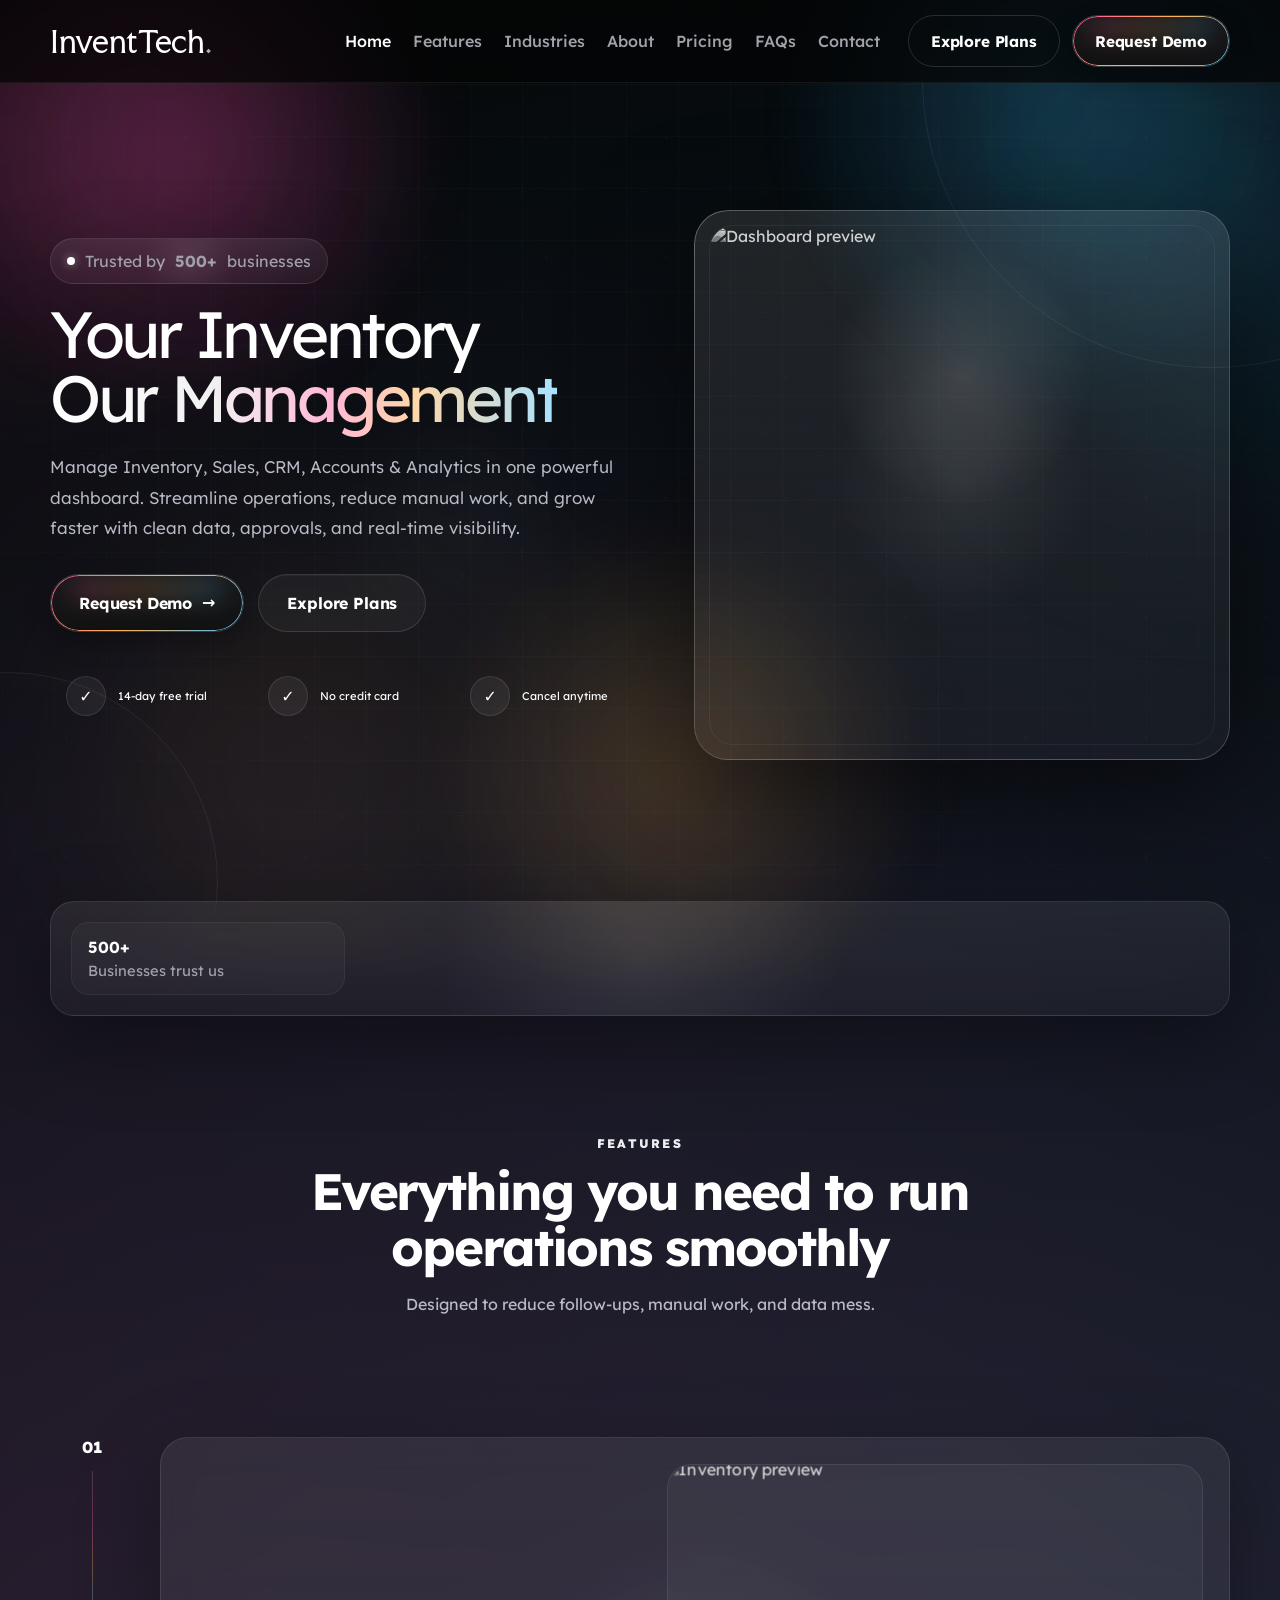
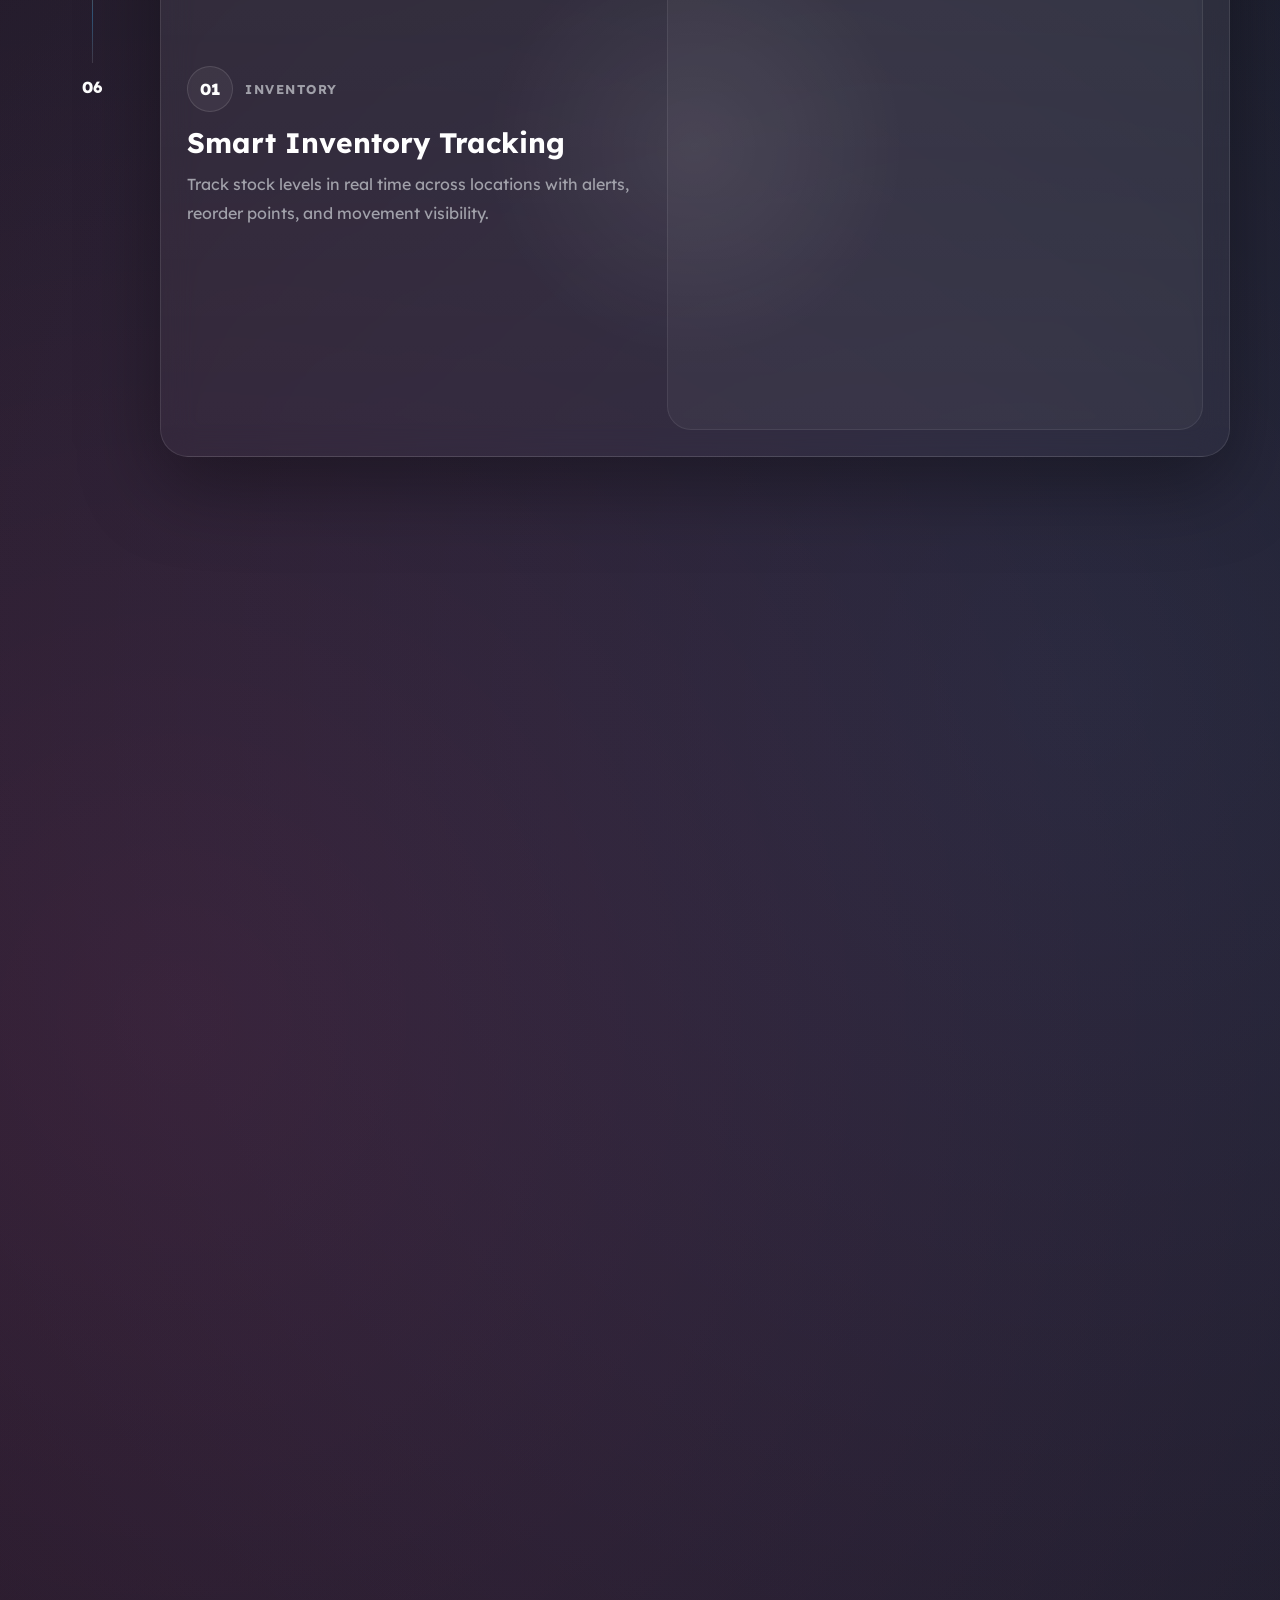
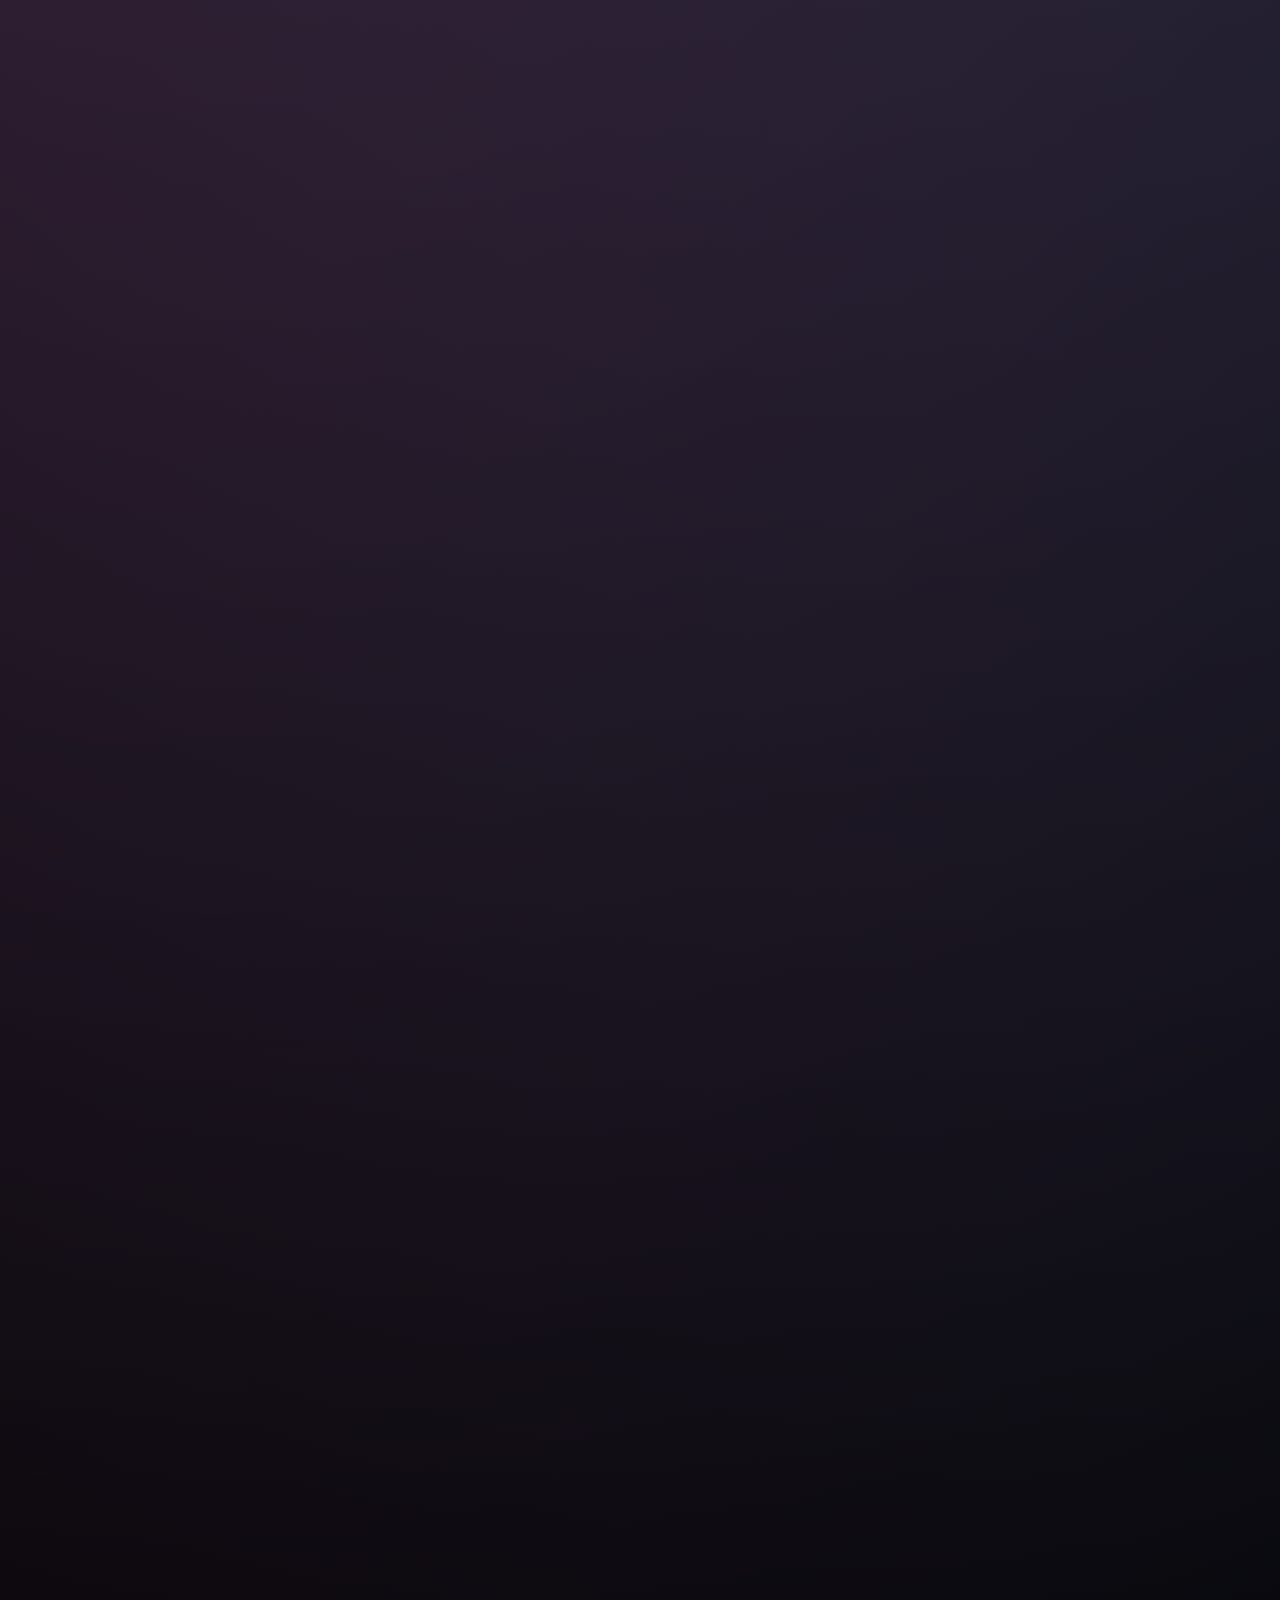
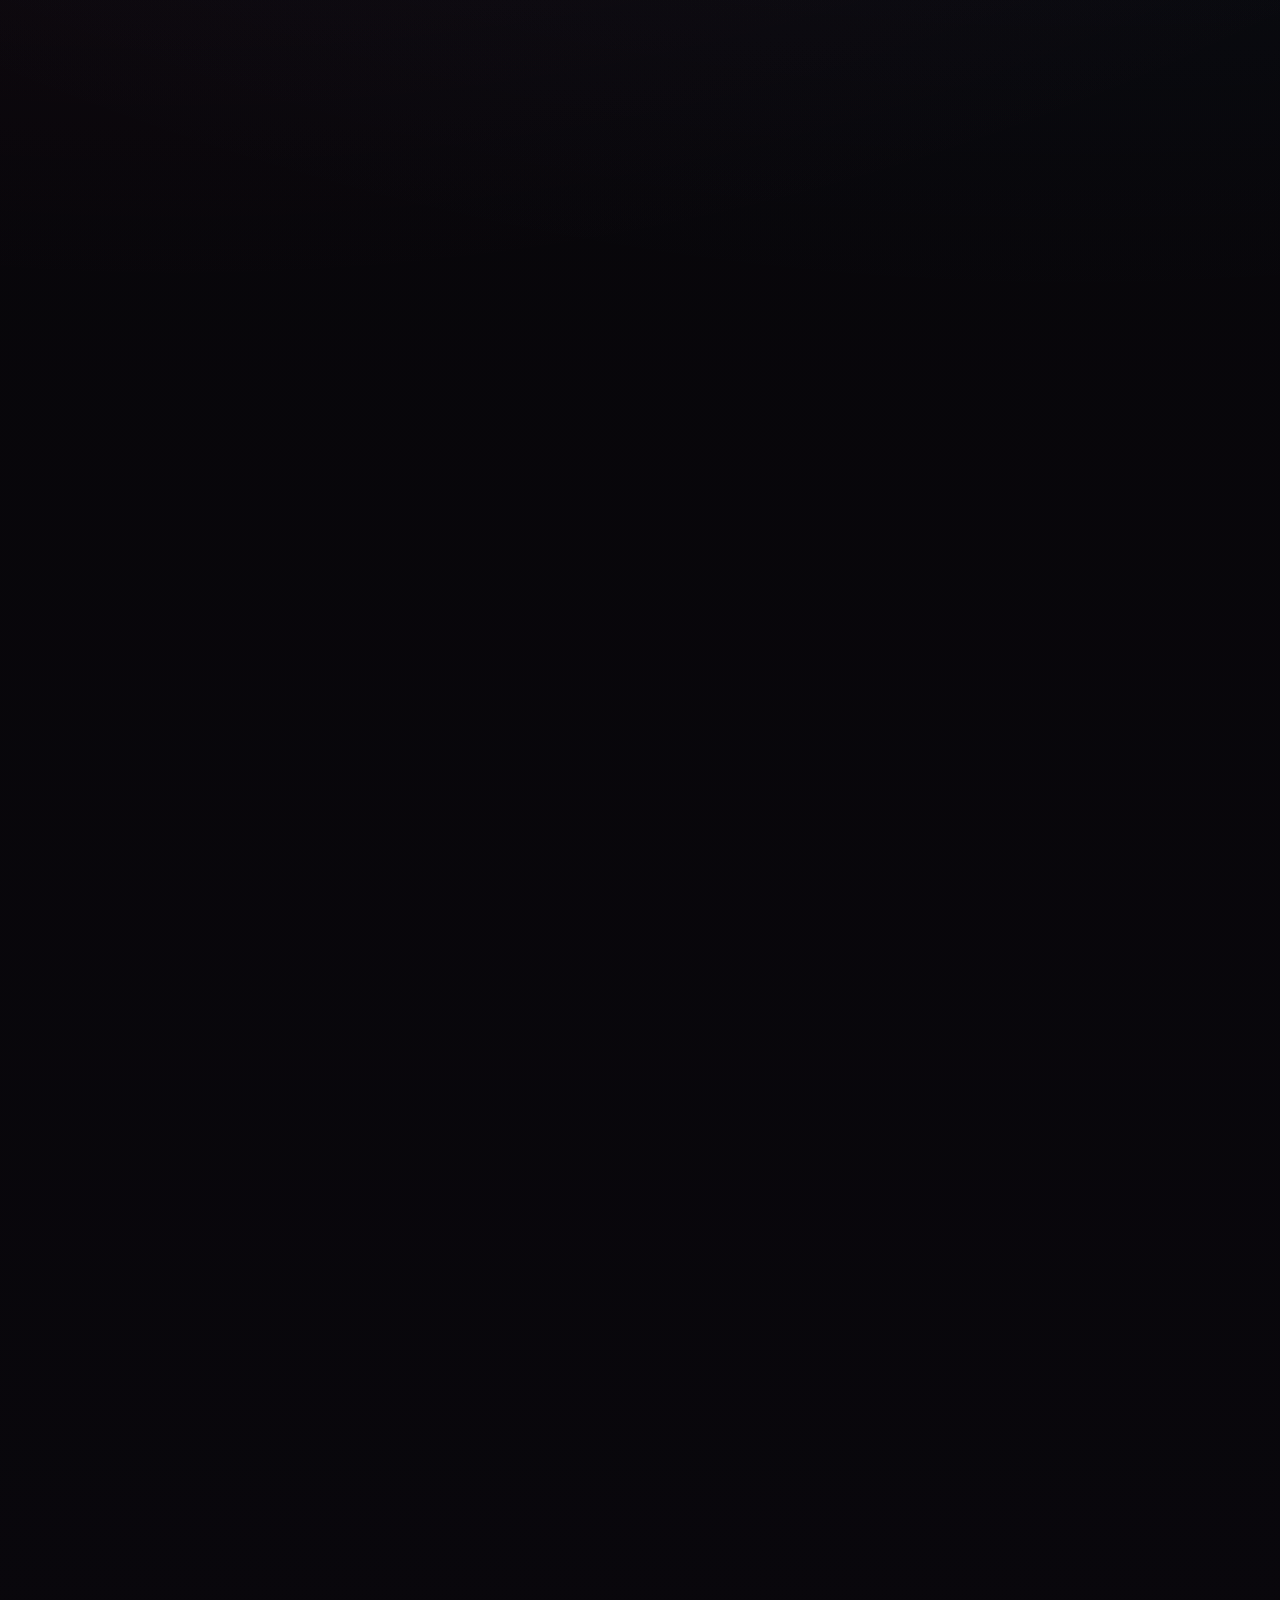
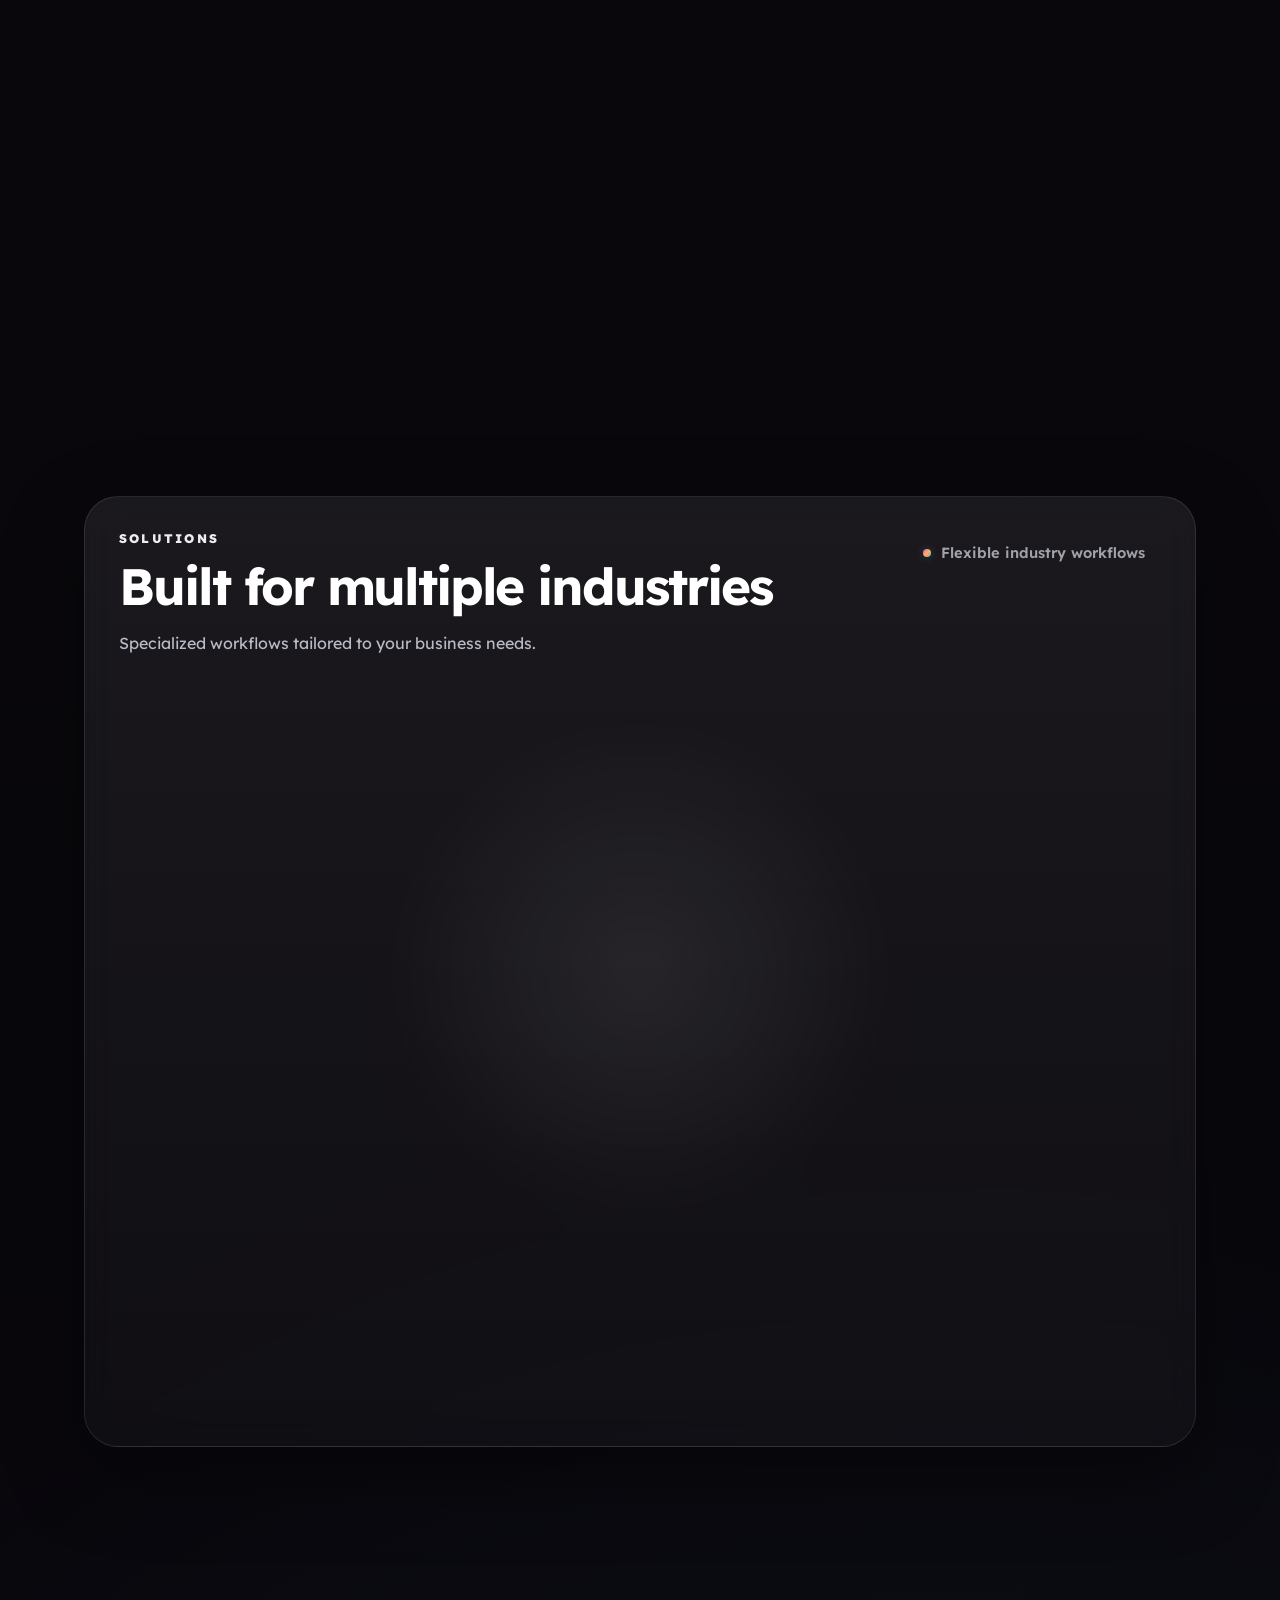
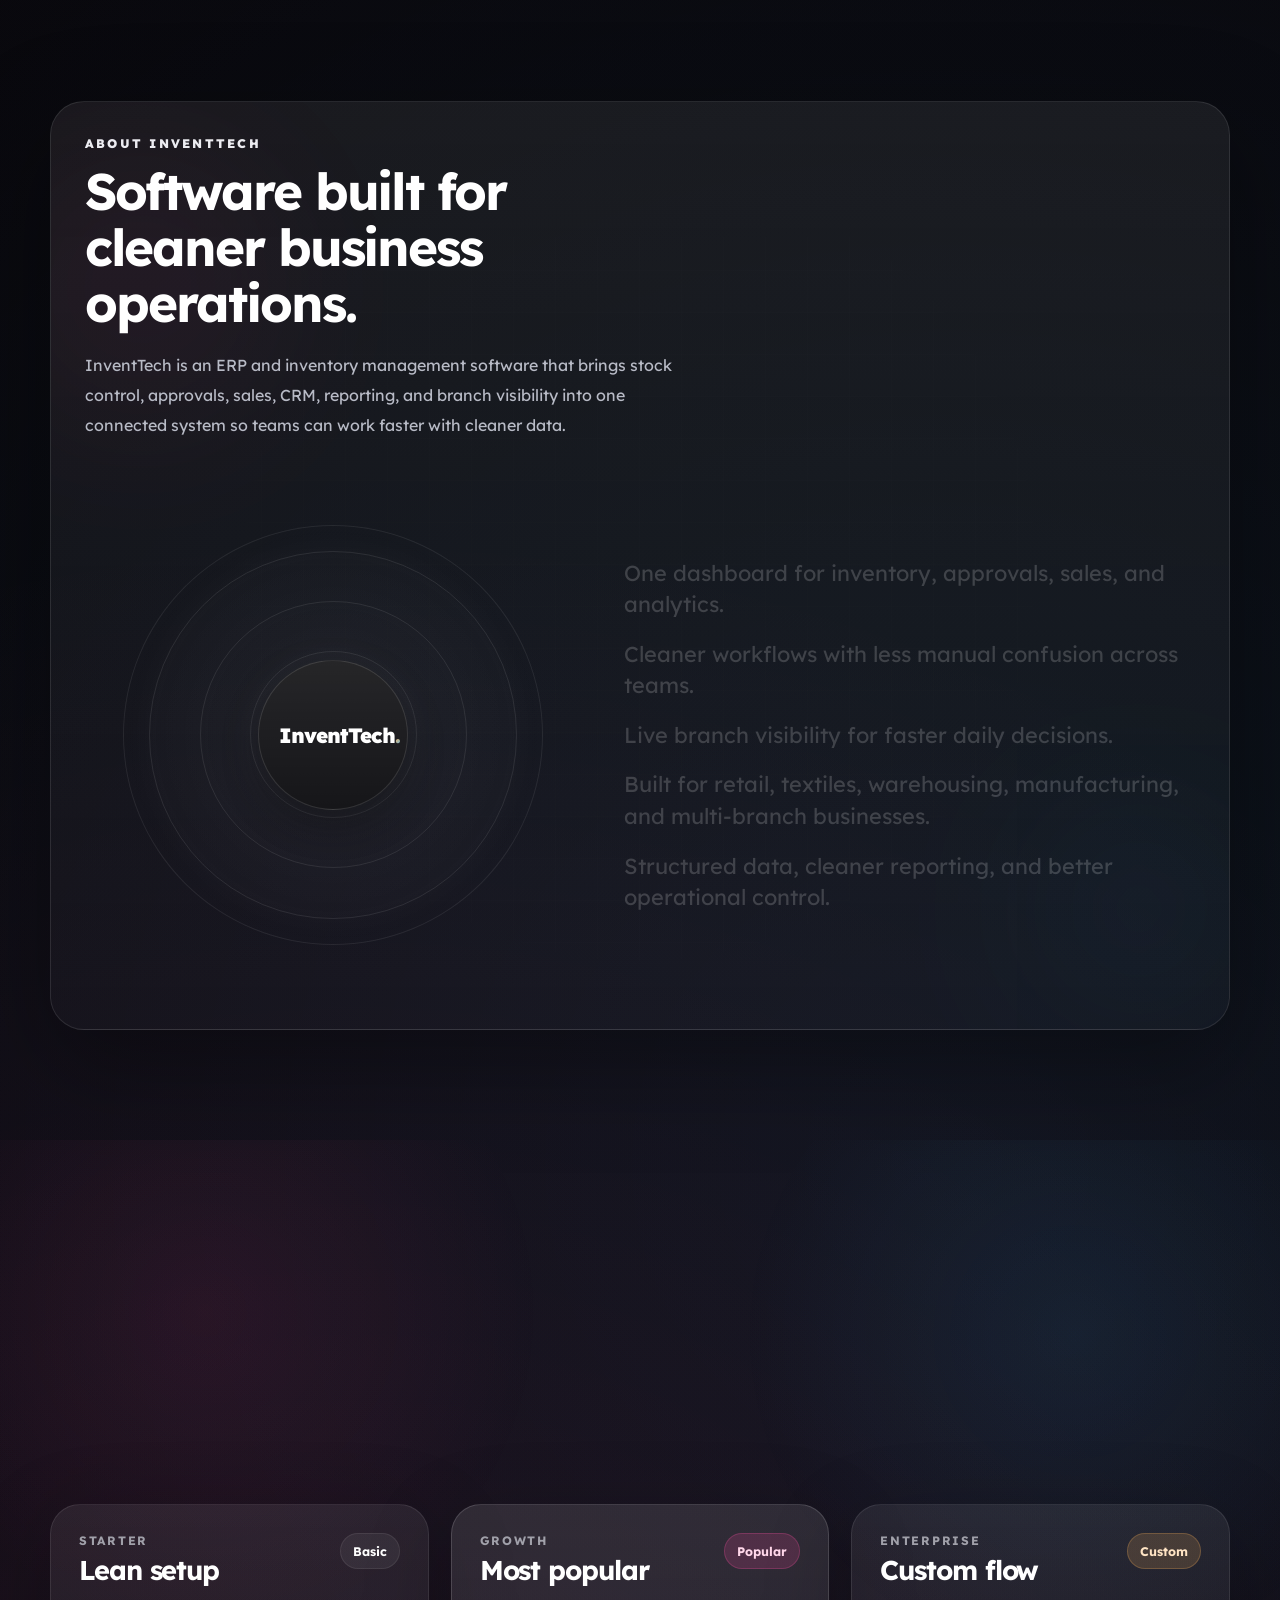
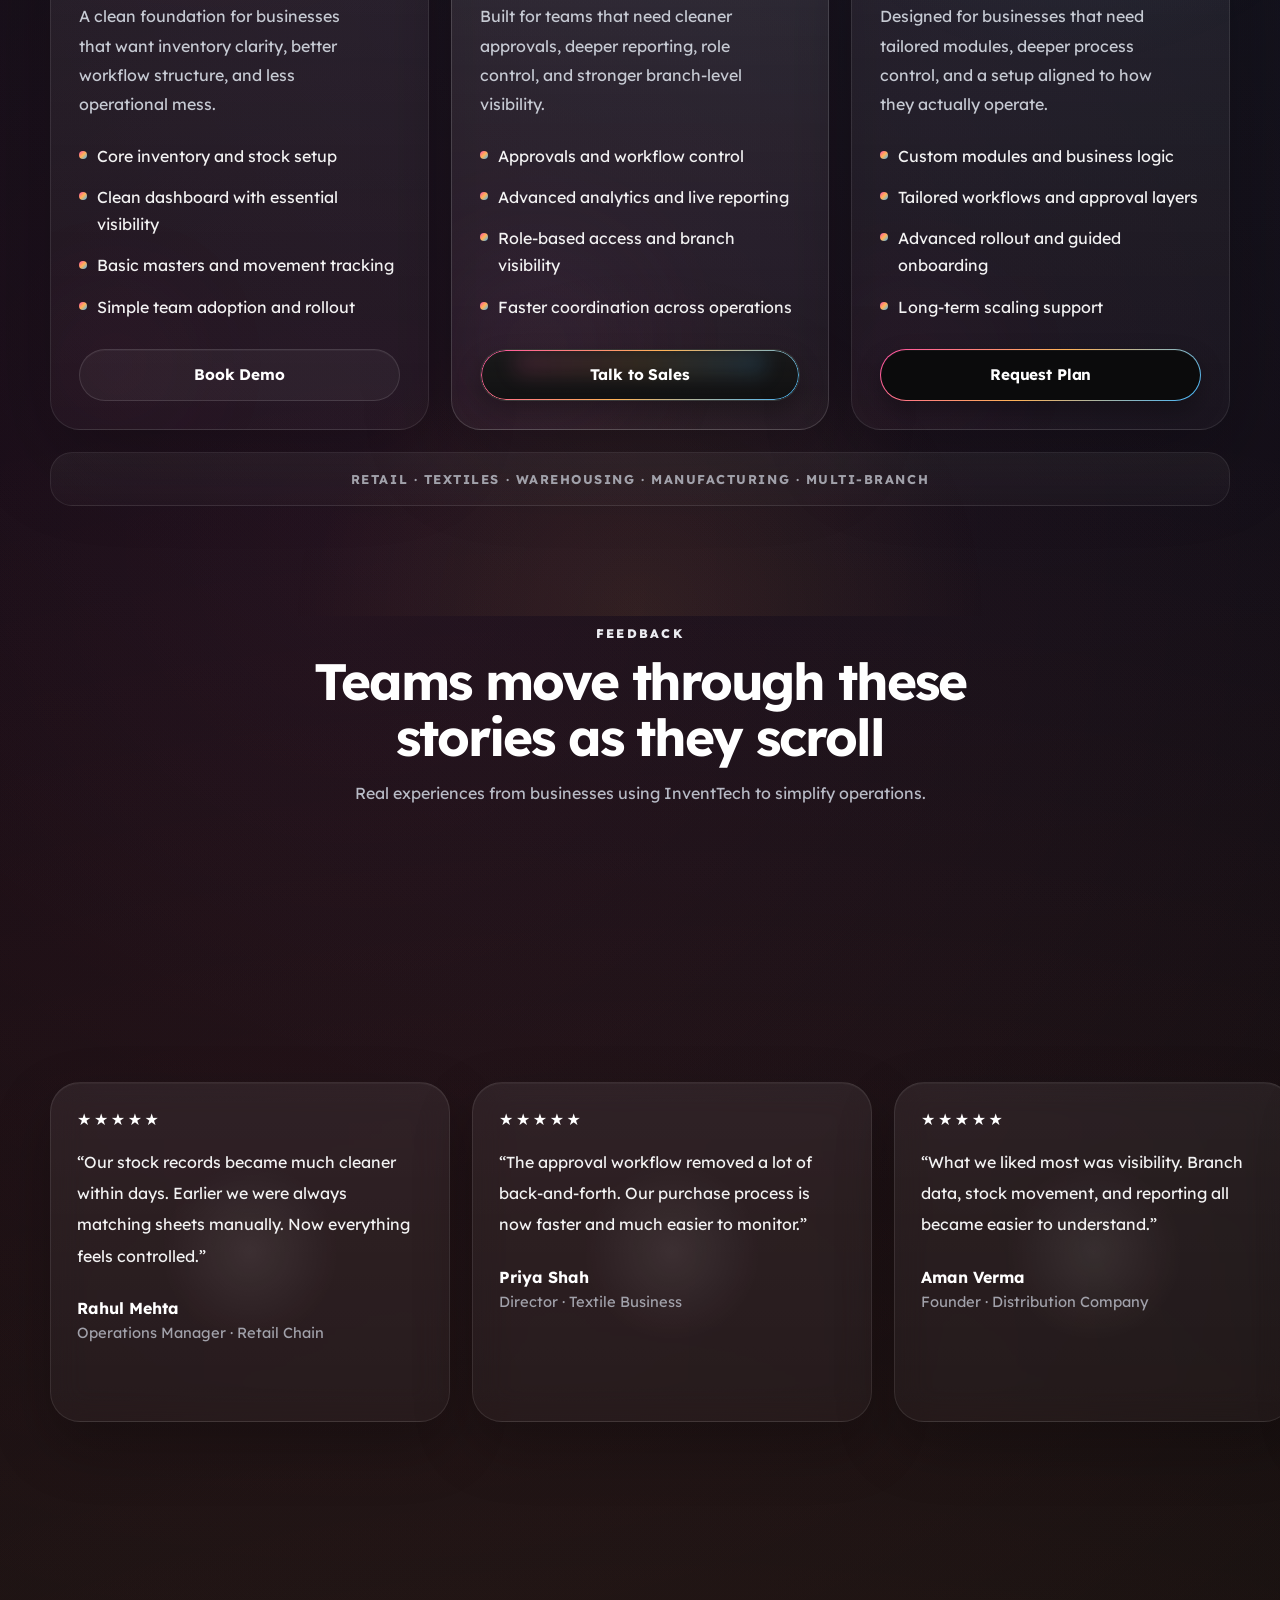
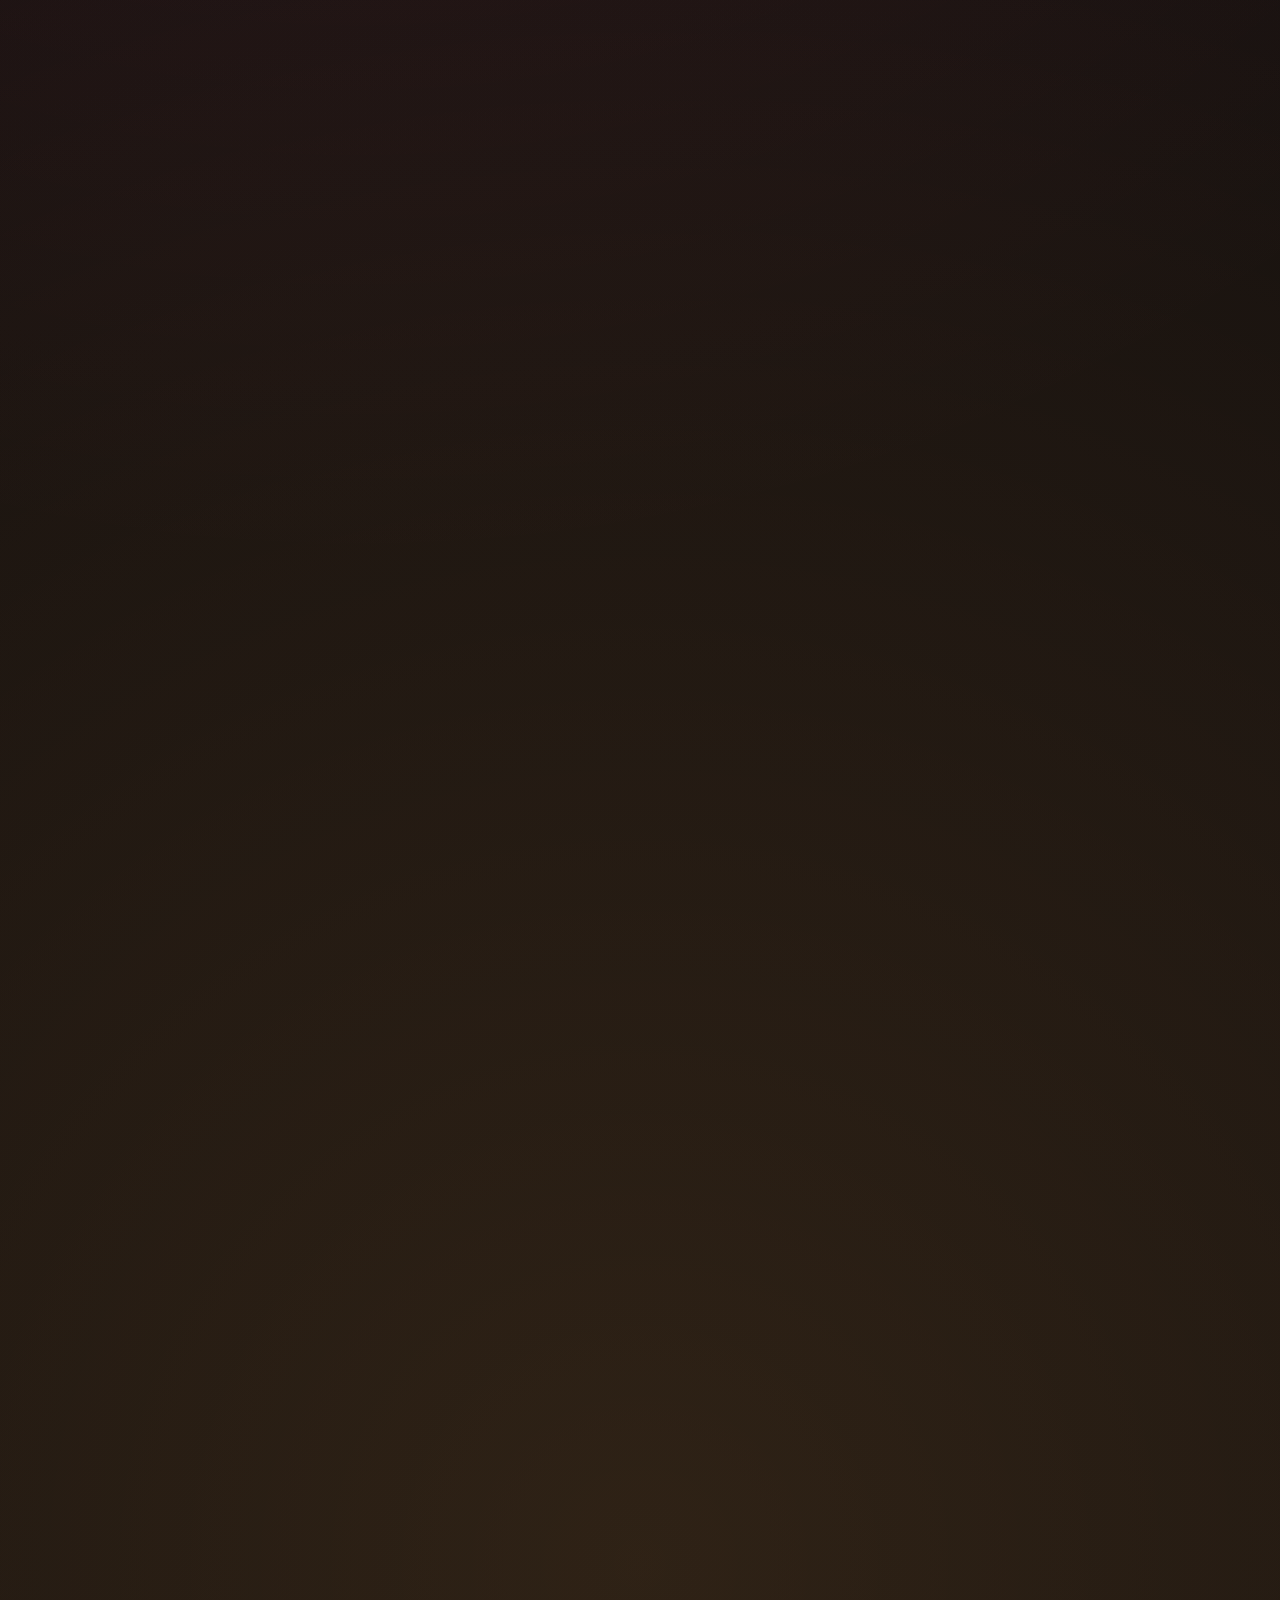
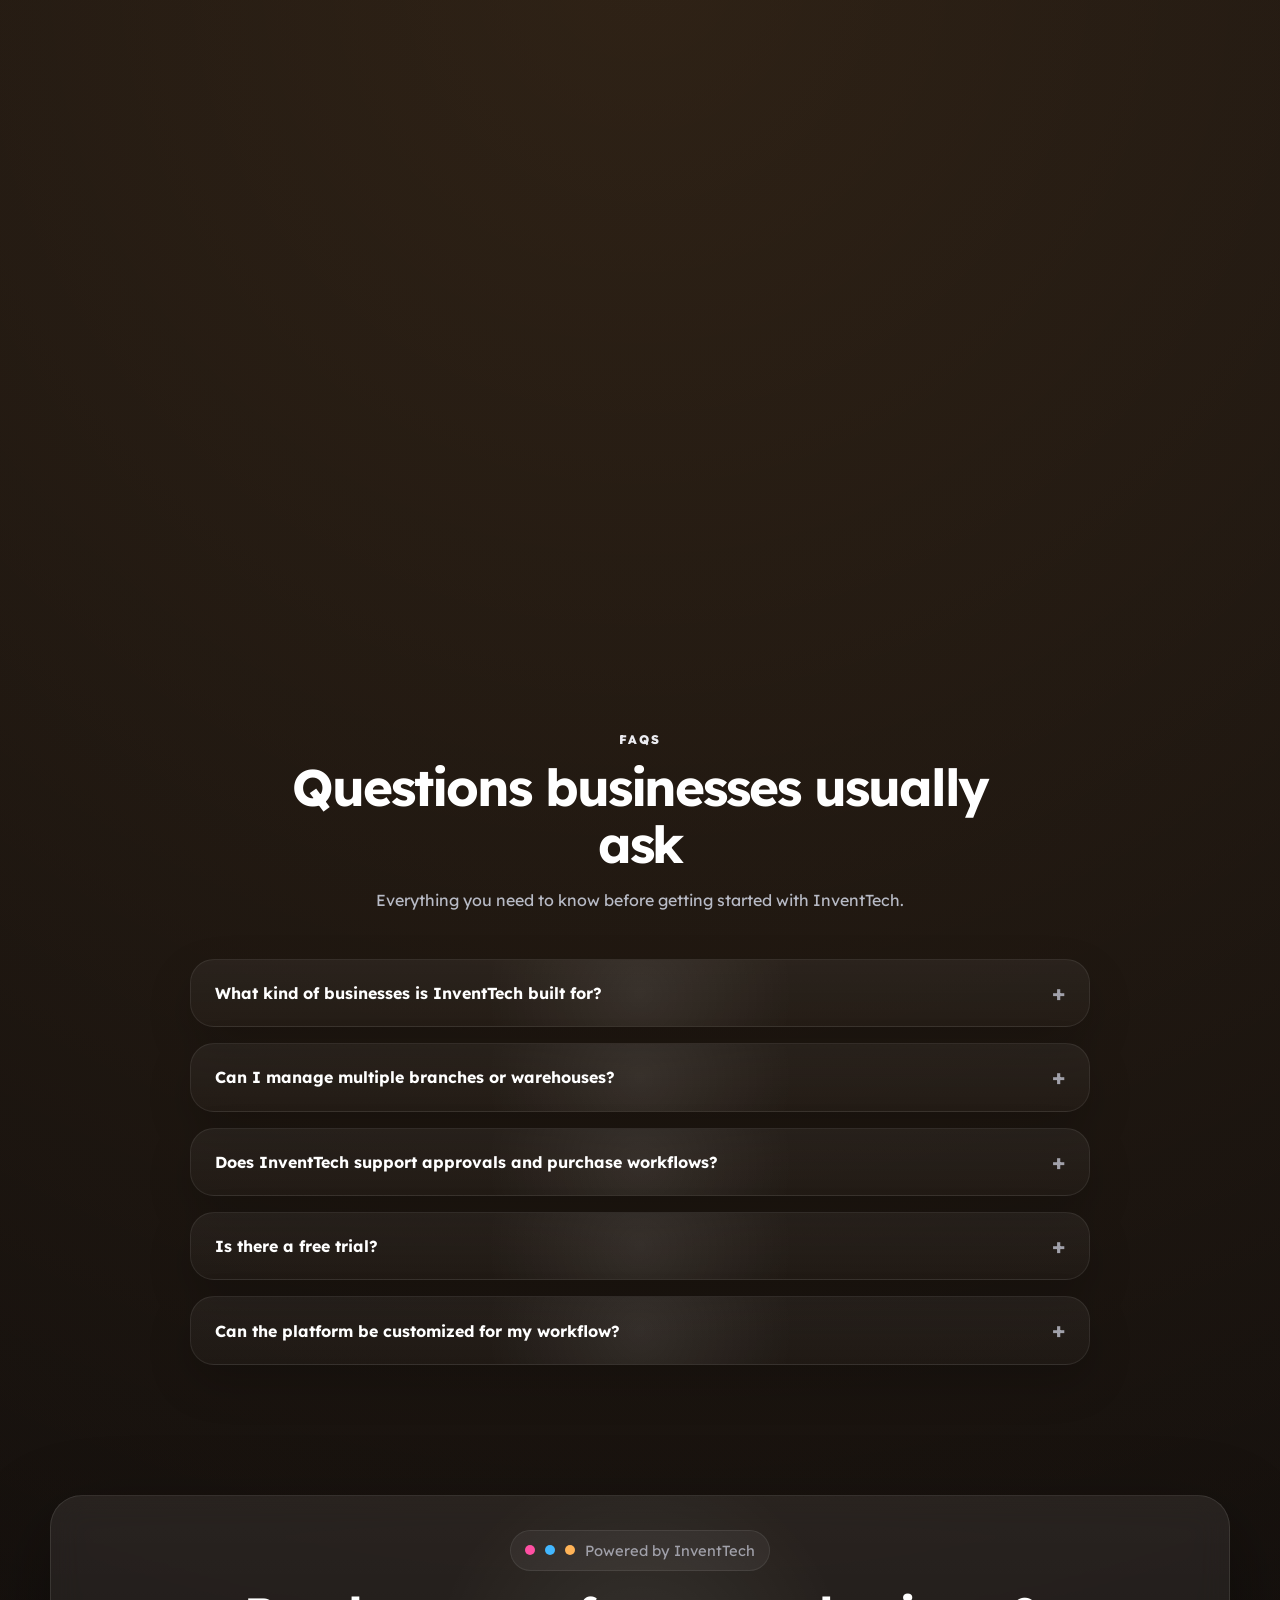
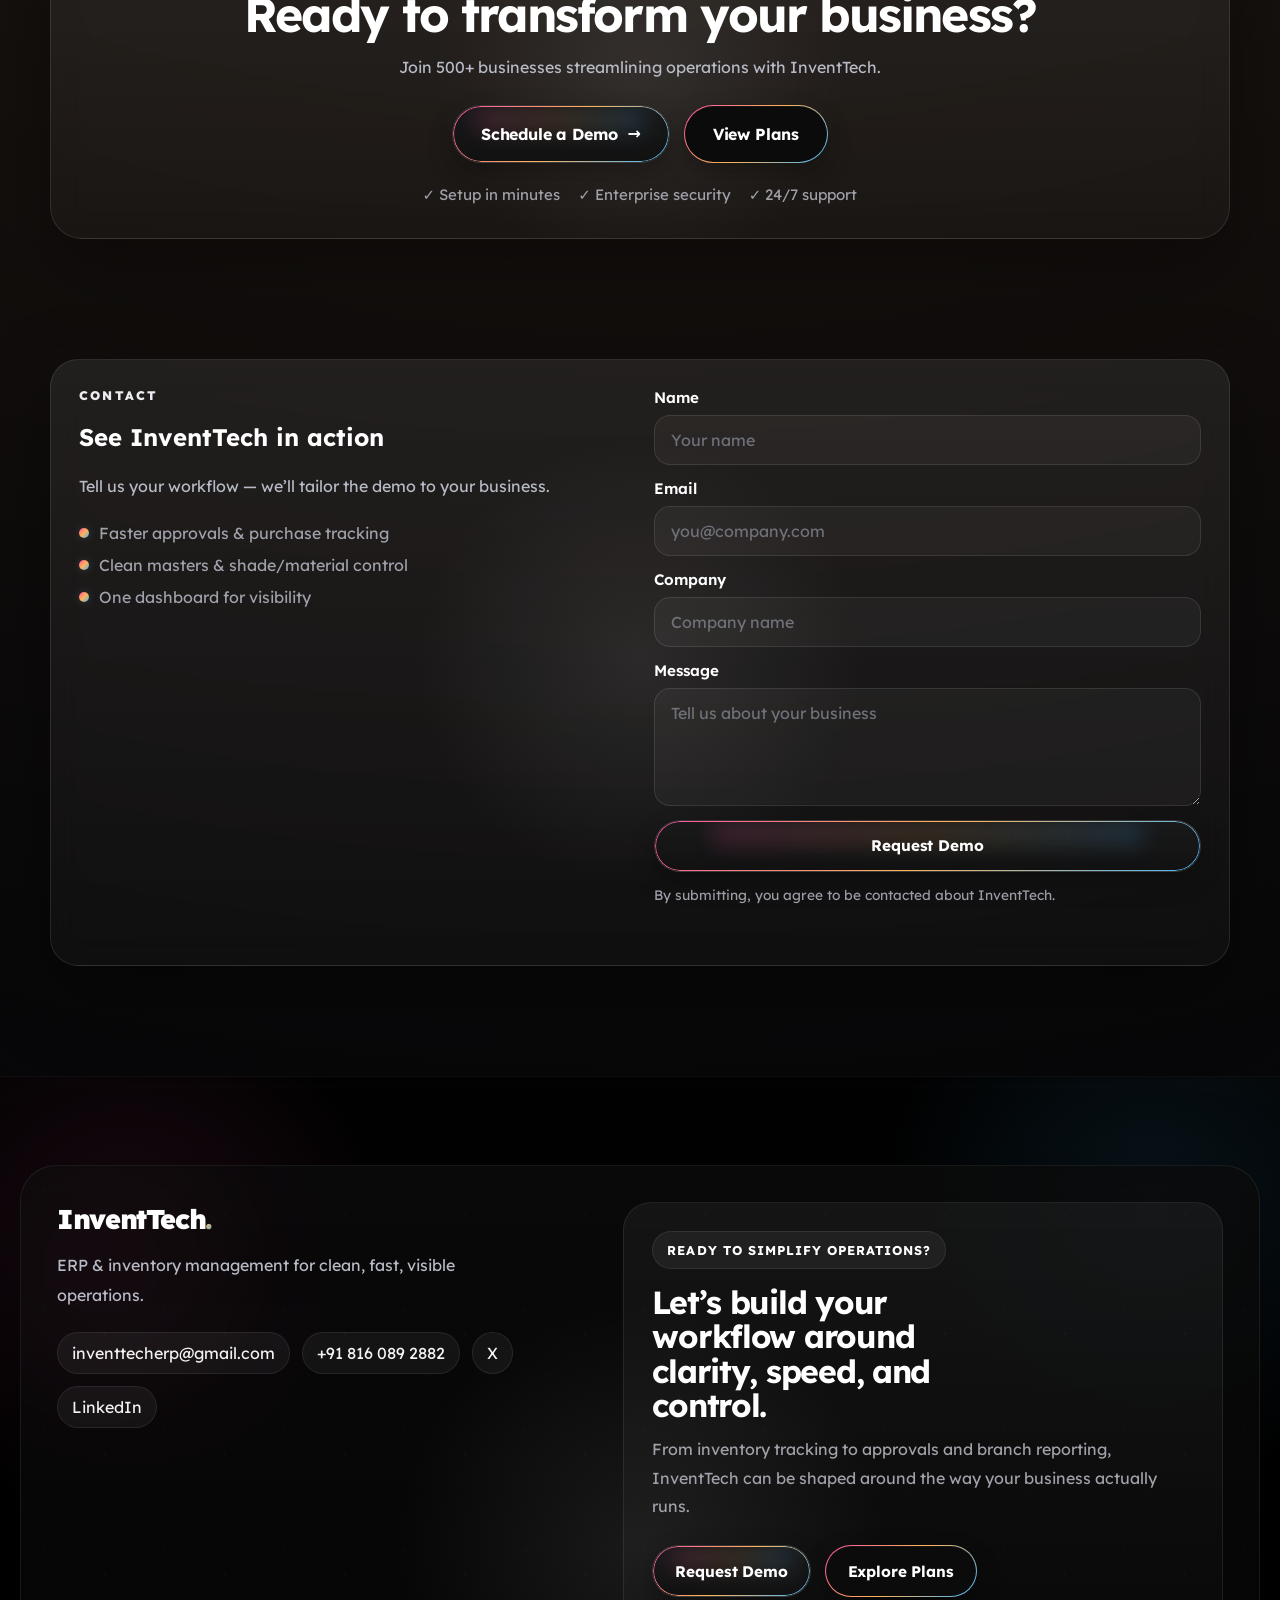
==== commit b24084ed: "page two finalized" ====
--- a/2.0/index.html
+++ b/2.0/index.html
@@ -1,23 +1,21 @@
 <!DOCTYPE html>
 <html lang="en">
+
 <head>
   <meta charset="UTF-8" />
   <meta name="viewport" content="width=device-width, initial-scale=1.0" />
   <title>InventTech. — ERP & Inventory Management</title>
-  <meta
-    name="description"
-    content="InventTech helps businesses manage inventory, sales, CRM, accounts, approvals, and analytics in one powerful platform."
-  />
+  <meta name="description"
+    content="InventTech helps businesses manage inventory, sales, CRM, accounts, approvals, and analytics in one powerful platform." />
 
   <link rel="preconnect" href="https://fonts.googleapis.com" />
   <link rel="preconnect" href="https://fonts.gstatic.com" crossorigin />
-  <link
-    href="https://fonts.googleapis.com/css2?family=Inter:wght@400;500;600;700;800;900&display=swap"
-    rel="stylesheet"
-  />
+  <link href="https://fonts.googleapis.com/css2?family=Inter:wght@400;500;600;700;800;900&display=swap"
+    rel="stylesheet" />
 
   <link rel="stylesheet" href="style.css" />
 </head>
+
 <body class="preload">
   <div class="intro-loader" id="introLoader" aria-hidden="true">
     <div class="intro-loader__inner">
@@ -49,14 +47,8 @@
       </a>
 
       <nav class="nav" aria-label="Primary navigation">
-        <button
-          class="nav__toggle magnetic"
-          id="navToggle"
-          aria-label="Open menu"
-          aria-expanded="false"
-          aria-controls="navPanel"
-          type="button"
-        >
+        <button class="nav__toggle magnetic" id="navToggle" aria-label="Open menu" aria-expanded="false"
+          aria-controls="navPanel" type="button">
           <span></span><span></span><span></span>
         </button>
 
@@ -72,7 +64,7 @@
           </ul>
 
           <div class="nav__cta">
-            
+
 
             <a class="btn btn--ghost magnetic ripple" href="#pricing">
               <span>Explore Plans</span>
@@ -123,17 +115,23 @@
         <div class="mini-stats reveal" style="--d:4">
           <div class="mini ">
             <div class="mini__icon">✓</div>
-            <div class="mini__text"><div class="mini__v">14-day free trial</div></div>
+            <div class="mini__text">
+              <div class="mini__v">14-day free trial</div>
+            </div>
           </div>
 
           <div class="mini ">
             <div class="mini__icon">✓</div>
-            <div class="mini__text"><div class="mini__v">No credit card </div></div>
+            <div class="mini__text">
+              <div class="mini__v">No credit card </div>
+            </div>
           </div>
 
           <div class="mini ">
             <div class="mini__icon">✓</div>
-            <div class="mini__text"><div class="mini__v">Cancel anytime</div></div>
+            <div class="mini__text">
+              <div class="mini__v">Cancel anytime</div>
+            </div>
           </div>
         </div>
       </div>
@@ -141,12 +139,9 @@
       <div class="hero__right">
         <div class="device reveal spotlight tilt" style="--d:2">
           <div class="device__shine" aria-hidden="true"></div>
-          <img
-            class="device__img"
+          <img class="device__img"
             src="https://images.unsplash.com/photo-1551288049-bebda4e38f71?q=80&w=1600&auto=format&fit=crop"
-            alt="Dashboard preview"
-            loading="lazy"
-          />
+            alt="Dashboard preview" loading="lazy" />
         </div>
       </div>
     </section>
@@ -212,11 +207,9 @@
 
                 <div class="feature-panel__media">
                   <span class="feature-panel__glitch"></span>
-                  <img
-                    id="featureImage"
-                    src="https://images.unsplash.com/photo-1551288049-bebda4e38f71?q=80&w=1600&auto=format&fit=crop"
-                    alt="Inventory preview"
-                  />
+                  <img id="featureImage"
+                    src="https://unsplash.com/photos/brown-wooden-shelf-on-white-floor-tiles-jr1DdTyU7eA"
+                    alt="Inventory preview" />
                 </div>
               </div>
             </div>
@@ -247,7 +240,8 @@
               <div class="industry-card__content">
                 <h3>Textile & Garments</h3>
                 <p>
-                  Track raw materials, greige, shades, finishing, job work, and dispatches with cleaner operational visibility.
+                  Track raw materials, greige, shades, finishing, job work, and dispatches with cleaner operational
+                  visibility.
                 </p>
               </div>
             </article>
@@ -280,7 +274,8 @@
               <div class="industry-card__icon">◍</div>
               <div class="industry-card__content">
                 <h3>CRM & Sales Management</h3>
-                <p>Manage leads, customer history, sales tracking, and follow-ups with better visibility and control.</p>
+                <p>Manage leads, customer history, sales tracking, and follow-ups with better visibility and control.
+                </p>
               </div>
             </article>
 
@@ -288,7 +283,8 @@
               <div class="industry-card__icon">◎</div>
               <div class="industry-card__content">
                 <h3>Multi-branch Businesses</h3>
-                <p>Get centralized control across locations with live data, cleaner reporting, and role-based operations.</p>
+                <p>Get centralized control across locations with live data, cleaner reporting, and role-based
+                  operations.</p>
               </div>
             </article>
           </div>
@@ -327,11 +323,14 @@
           </div>
 
           <div class="about-character__lines" id="aboutLines">
-            <p class="about-character__line" data-text="One dashboard for inventory, approvals, sales, and analytics."></p>
+            <p class="about-character__line" data-text="One dashboard for inventory, approvals, sales, and analytics.">
+            </p>
             <p class="about-character__line" data-text="Cleaner workflows with less manual confusion across teams."></p>
             <p class="about-character__line" data-text="Live branch visibility for faster daily decisions."></p>
-            <p class="about-character__line" data-text="Built for retail, textiles, warehousing, manufacturing, and multi-branch businesses."></p>
-            <p class="about-character__line" data-text="Structured data, cleaner reporting, and better operational control."></p>
+            <p class="about-character__line"
+              data-text="Built for retail, textiles, warehousing, manufacturing, and multi-branch businesses."></p>
+            <p class="about-character__line"
+              data-text="Structured data, cleaner reporting, and better operational control."></p>
           </div>
         </div>
       </div>
@@ -344,7 +343,8 @@
           <p class="kicker">Plans</p>
           <h2>Choose a setup that matches your business flow</h2>
           <p class="pricing-clean__sub">
-            From fast-moving teams to multi-branch businesses, InventTech scales around your workflow, approvals, reporting, and operational visibility.
+            From fast-moving teams to multi-branch businesses, InventTech scales around your workflow, approvals,
+            reporting, and operational visibility.
           </p>
         </div>
 
@@ -360,7 +360,8 @@
             </div>
 
             <p class="pricing-clean__desc">
-              A clean foundation for businesses that want inventory clarity, better workflow structure, and less operational mess.
+              A clean foundation for businesses that want inventory clarity, better workflow structure, and less
+              operational mess.
             </p>
 
             <ul class="pricing-clean__list">
@@ -386,7 +387,8 @@
             </div>
 
             <p class="pricing-clean__desc">
-              Built for teams that need cleaner approvals, deeper reporting, role control, and stronger branch-level visibility.
+              Built for teams that need cleaner approvals, deeper reporting, role control, and stronger branch-level
+              visibility.
             </p>
 
             <ul class="pricing-clean__list">
@@ -413,7 +415,8 @@
             </div>
 
             <p class="pricing-clean__desc">
-              Designed for businesses that need tailored modules, deeper process control, and a setup aligned to how they actually operate.
+              Designed for businesses that need tailored modules, deeper process control, and a setup aligned to how
+              they actually operate.
             </p>
 
             <ul class="pricing-clean__list">
@@ -453,7 +456,8 @@
               <article class="feedback-card spotlight">
                 <div class="feedback-card__stars">★★★★★</div>
                 <p class="feedback-card__text">
-                  “Our stock records became much cleaner within days. Earlier we were always matching sheets manually. Now everything feels controlled.”
+                  “Our stock records became much cleaner within days. Earlier we were always matching sheets manually.
+                  Now everything feels controlled.”
                 </p>
                 <div class="feedback-card__user">
                   <strong>Rahul Mehta</strong>
@@ -464,7 +468,8 @@
               <article class="feedback-card spotlight">
                 <div class="feedback-card__stars">★★★★★</div>
                 <p class="feedback-card__text">
-                  “The approval workflow removed a lot of back-and-forth. Our purchase process is now faster and much easier to monitor.”
+                  “The approval workflow removed a lot of back-and-forth. Our purchase process is now faster and much
+                  easier to monitor.”
                 </p>
                 <div class="feedback-card__user">
                   <strong>Priya Shah</strong>
@@ -475,7 +480,8 @@
               <article class="feedback-card spotlight">
                 <div class="feedback-card__stars">★★★★★</div>
                 <p class="feedback-card__text">
-                  “What we liked most was visibility. Branch data, stock movement, and reporting all became easier to understand.”
+                  “What we liked most was visibility. Branch data, stock movement, and reporting all became easier to
+                  understand.”
                 </p>
                 <div class="feedback-card__user">
                   <strong>Aman Verma</strong>
@@ -486,7 +492,8 @@
               <article class="feedback-card spotlight">
                 <div class="feedback-card__stars">★★★★★</div>
                 <p class="feedback-card__text">
-                  “It feels premium but still practical. The dashboard gives our team exactly what they need without making things complicated.”
+                  “It feels premium but still practical. The dashboard gives our team exactly what they need without
+                  making things complicated.”
                 </p>
                 <div class="feedback-card__user">
                   <strong>Neha Patel</strong>
@@ -497,7 +504,8 @@
               <article class="feedback-card spotlight">
                 <div class="feedback-card__stars">★★★★★</div>
                 <p class="feedback-card__text">
-                  “We reduced manual confusion in billing and inventory updates. It gave us better confidence in daily operations.”
+                  “We reduced manual confusion in billing and inventory updates. It gave us better confidence in daily
+                  operations.”
                 </p>
                 <div class="feedback-card__user">
                   <strong>Karan Joshi</strong>
@@ -508,7 +516,8 @@
               <article class="feedback-card spotlight">
                 <div class="feedback-card__stars">★★★★★</div>
                 <p class="feedback-card__text">
-                  “InventTech helped us connect approvals, sales, and stock under one system. That alone saved us a lot of wasted effort.”
+                  “InventTech helped us connect approvals, sales, and stock under one system. That alone saved us a lot
+                  of wasted effort.”
                 </p>
                 <div class="feedback-card__user">
                   <strong>Sneha Kapoor</strong>
@@ -700,8 +709,10 @@
               <div class="footer-contrast__chips">
                 <a class="footer-chip" href="mailto:inventtecherp@gmail.com">inventtecherp@gmail.com</a>
                 <a class="footer-chip" href="tel:+918160892882">+91 816 089 2882</a>
-                <a class="footer-chip" href="https://x.com/InventTech75832" target="_blank" rel="noopener noreferrer">X</a>
-                <a class="footer-chip" href="https://www.linkedin.com/in/invent-tech-3b252b3b2/" target="_blank" rel="noopener noreferrer">LinkedIn</a>
+                <a class="footer-chip" href="https://x.com/InventTech75832" target="_blank"
+                  rel="noopener noreferrer">X</a>
+                <a class="footer-chip" href="https://www.linkedin.com/in/invent-tech-3b252b3b2/" target="_blank"
+                  rel="noopener noreferrer">LinkedIn</a>
               </div>
             </div>
 
@@ -754,7 +765,8 @@
             <div class="footer-contrast__col">
               <span class="footer-contrast__label">Social</span>
               <a href="https://x.com/InventTech75832" target="_blank" rel="noopener noreferrer">X / Twitter</a>
-              <a href="https://www.linkedin.com/in/invent-tech-3b252b3b2/" target="_blank" rel="noopener noreferrer">LinkedIn</a>
+              <a href="https://www.linkedin.com/in/invent-tech-3b252b3b2/" target="_blank"
+                rel="noopener noreferrer">LinkedIn</a>
             </div>
           </div>
 
@@ -775,4 +787,5 @@
 
   <script src="script.js"></script>
 </body>
+
 </html>
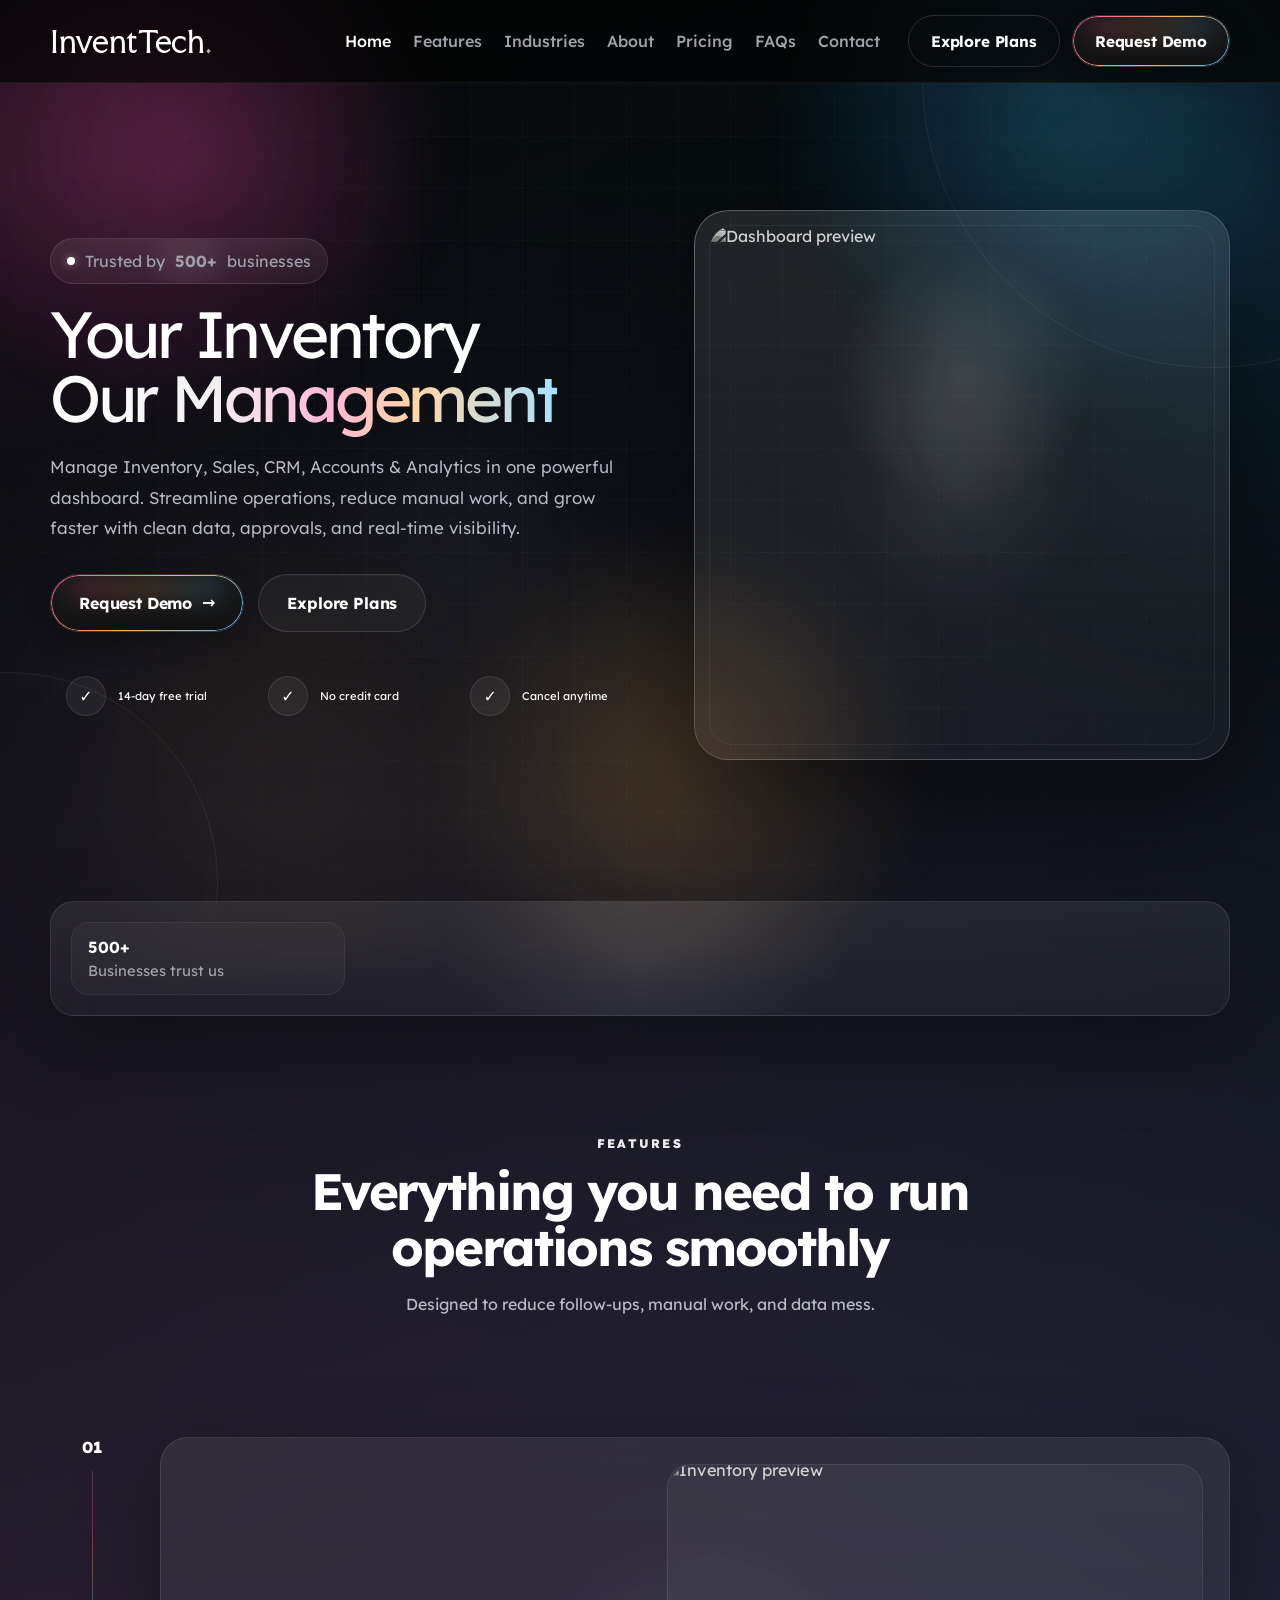
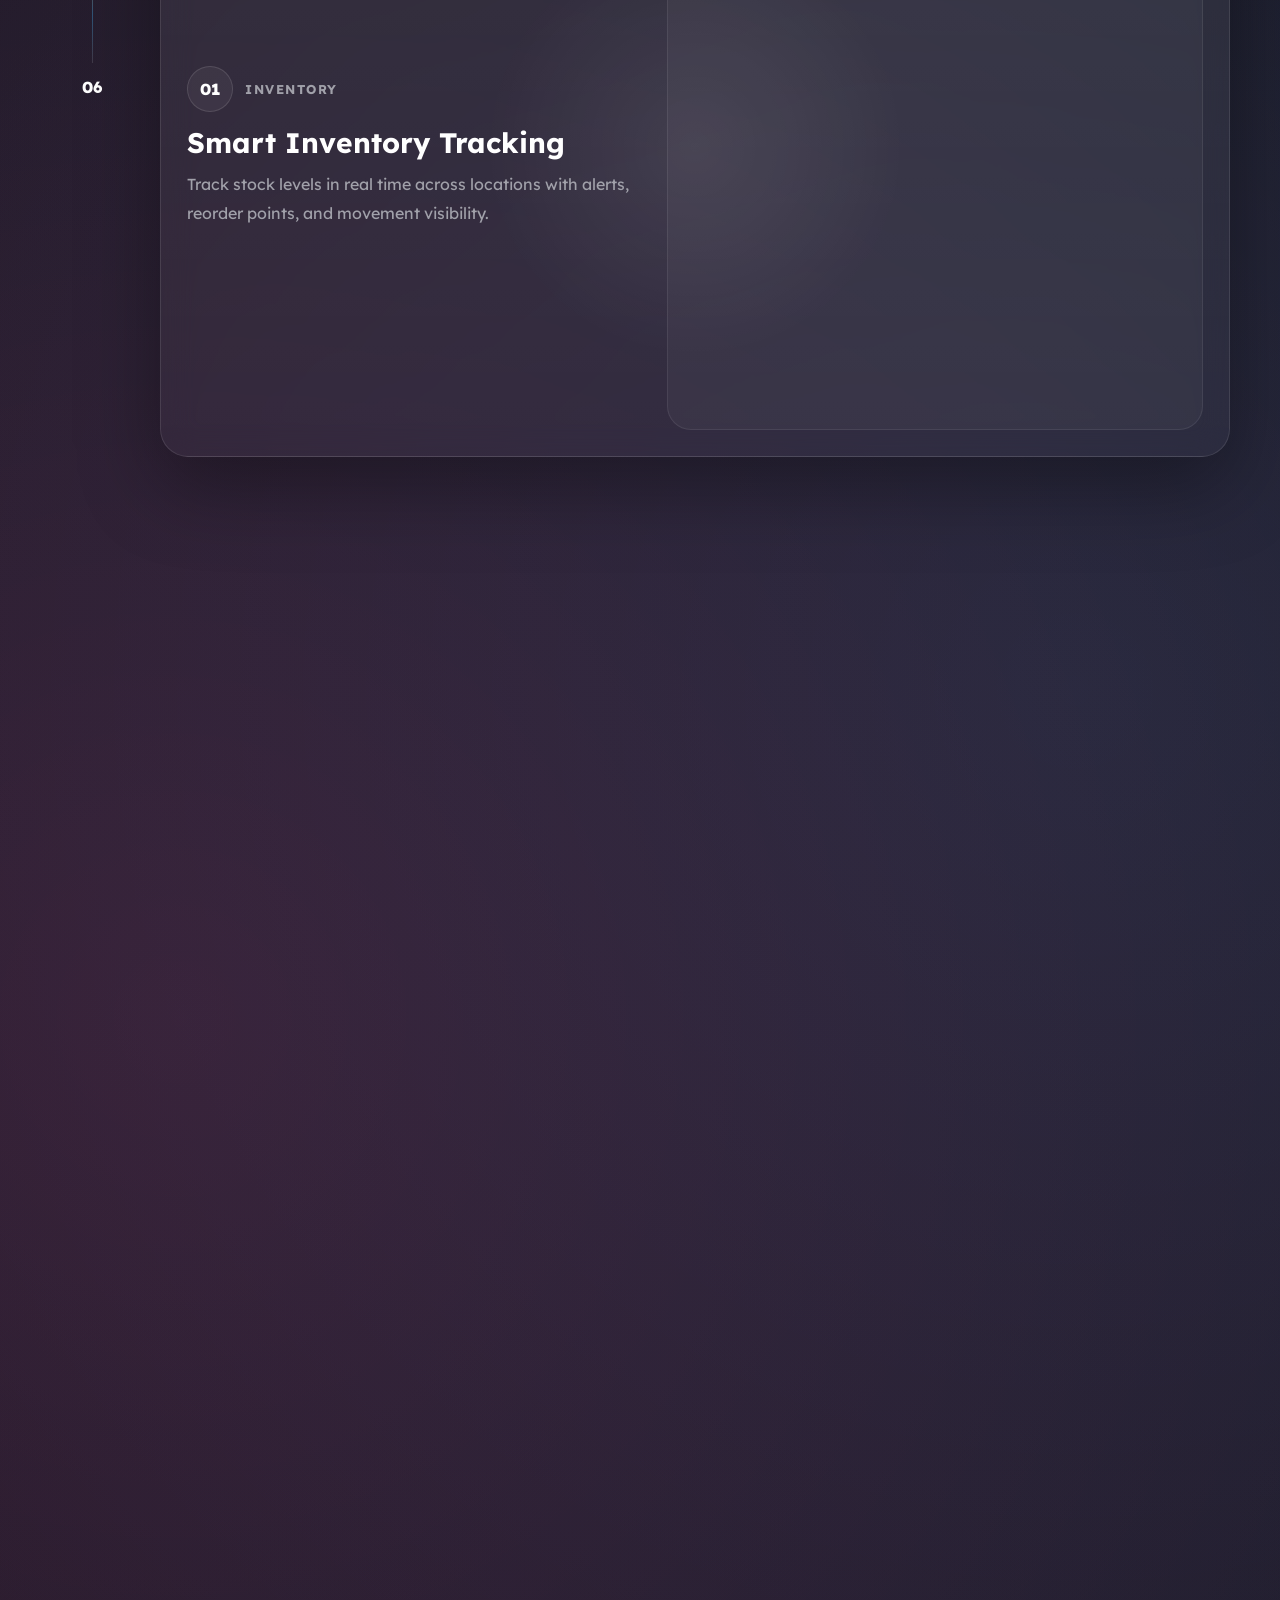
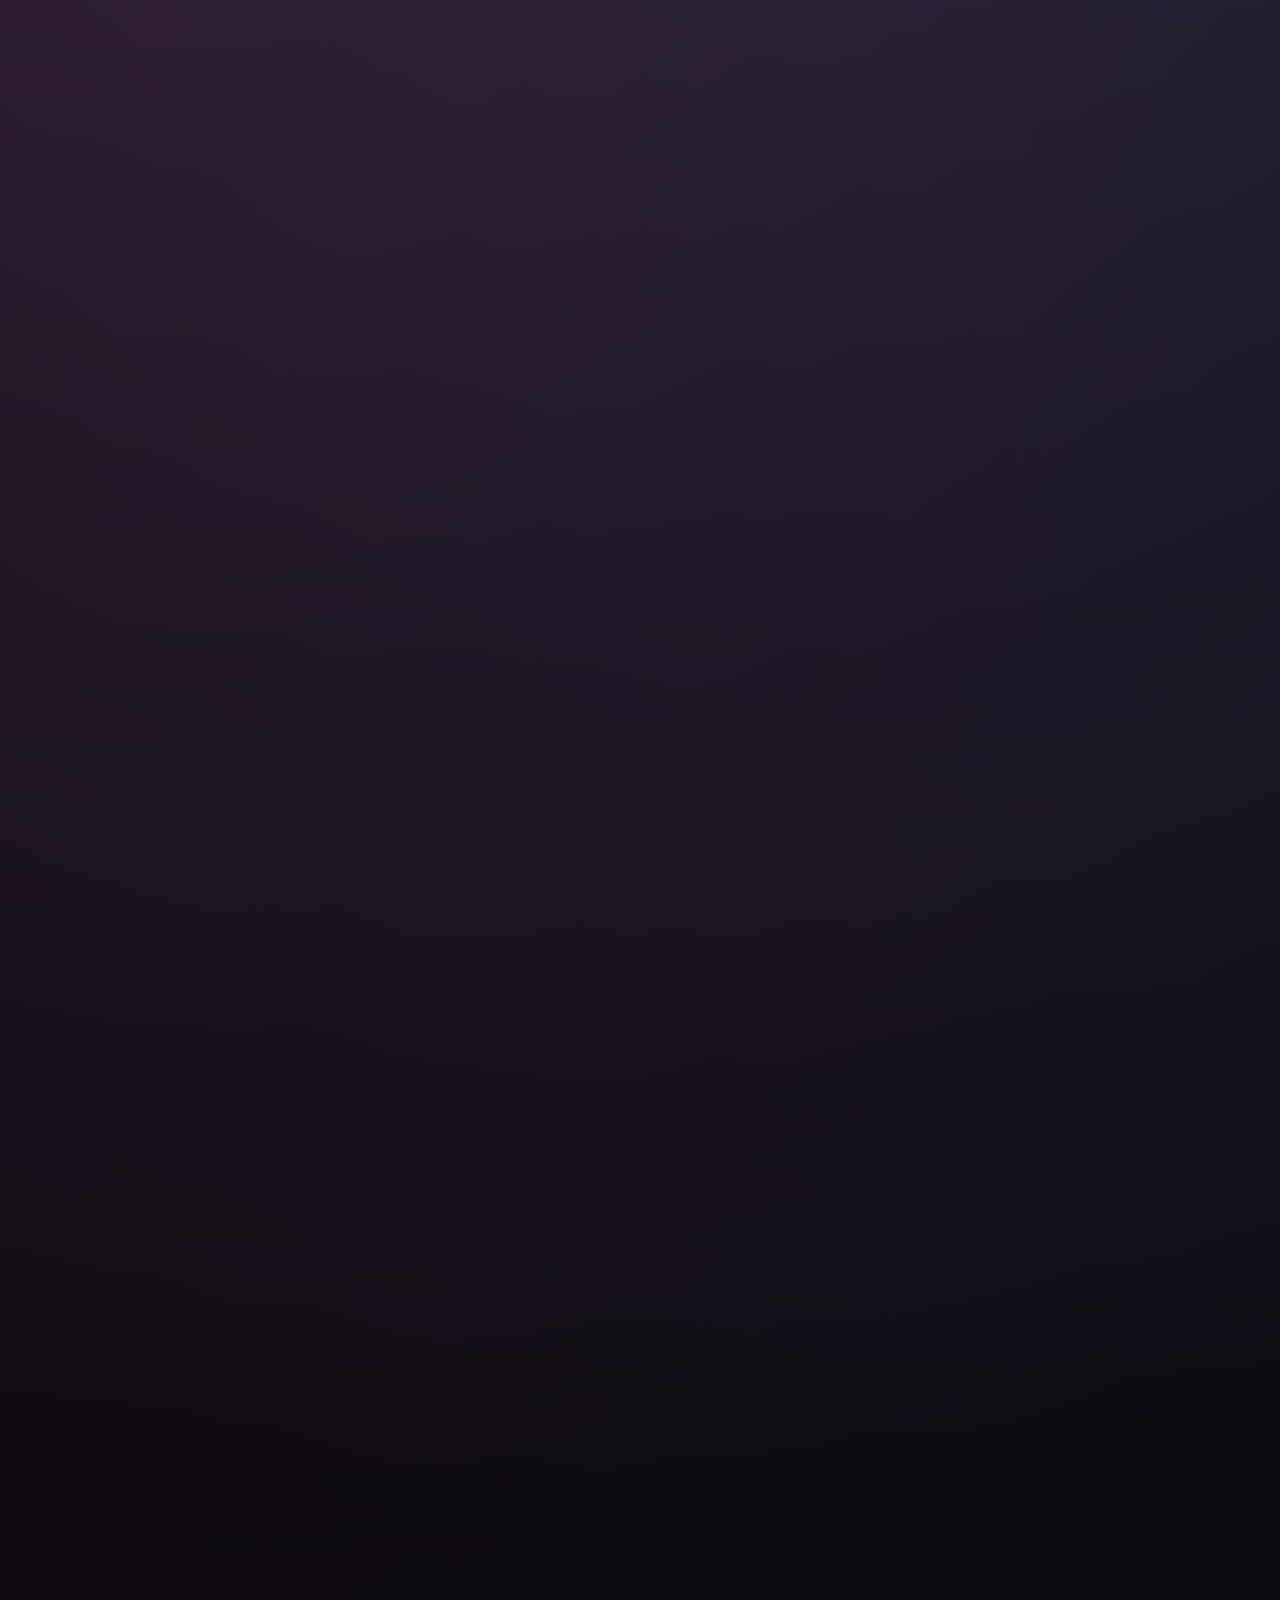
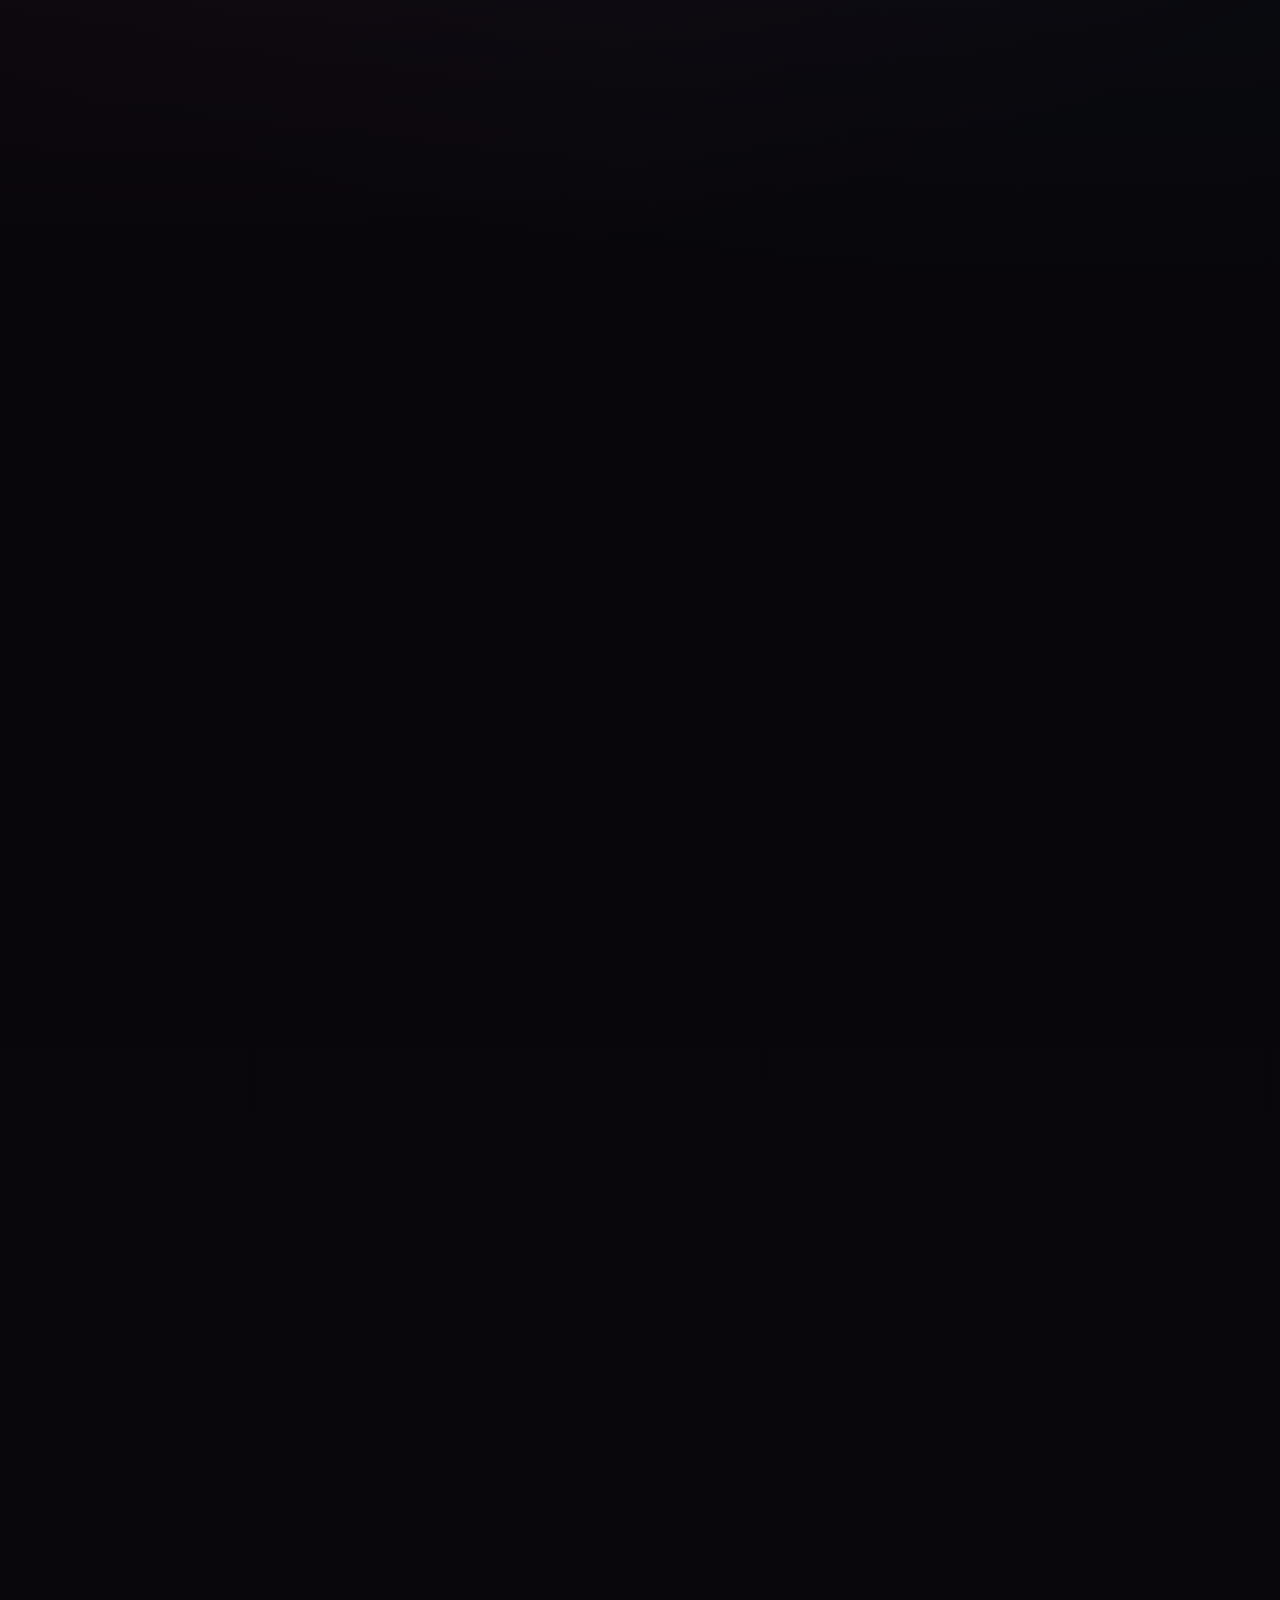
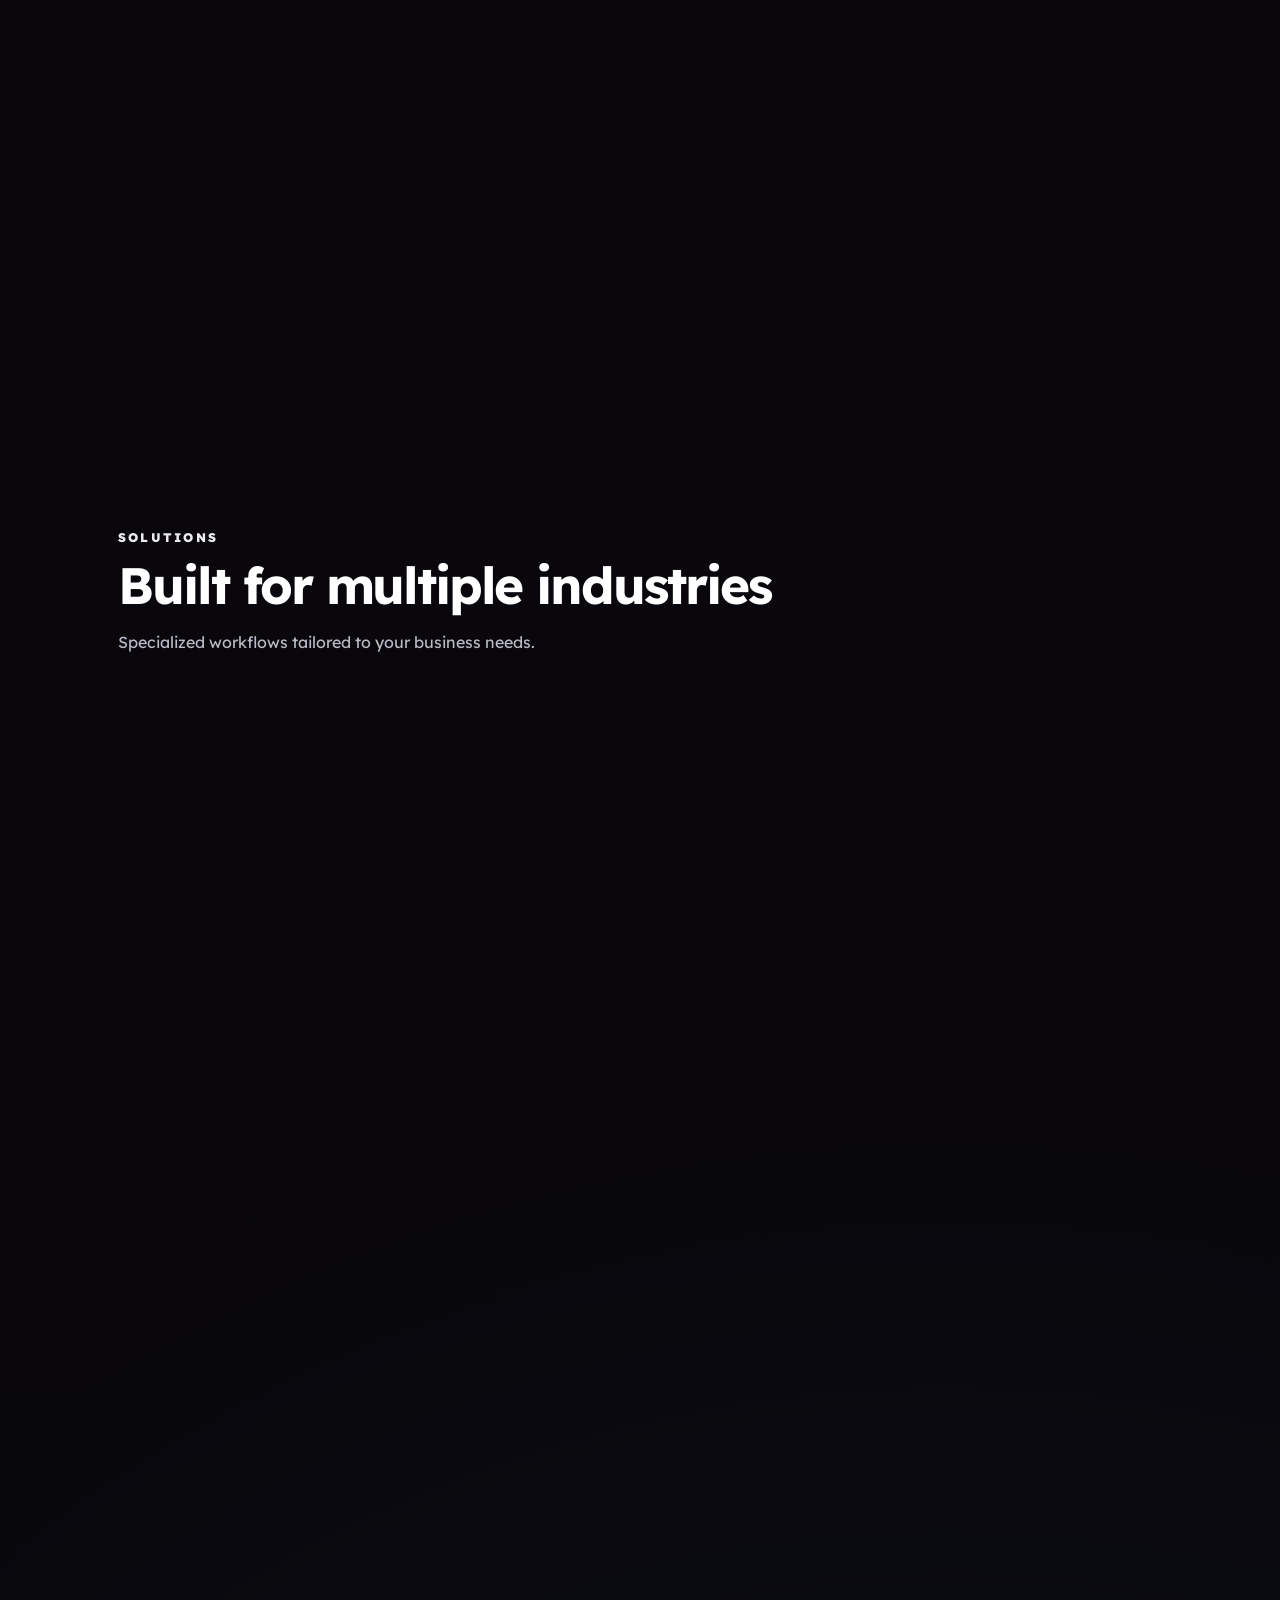
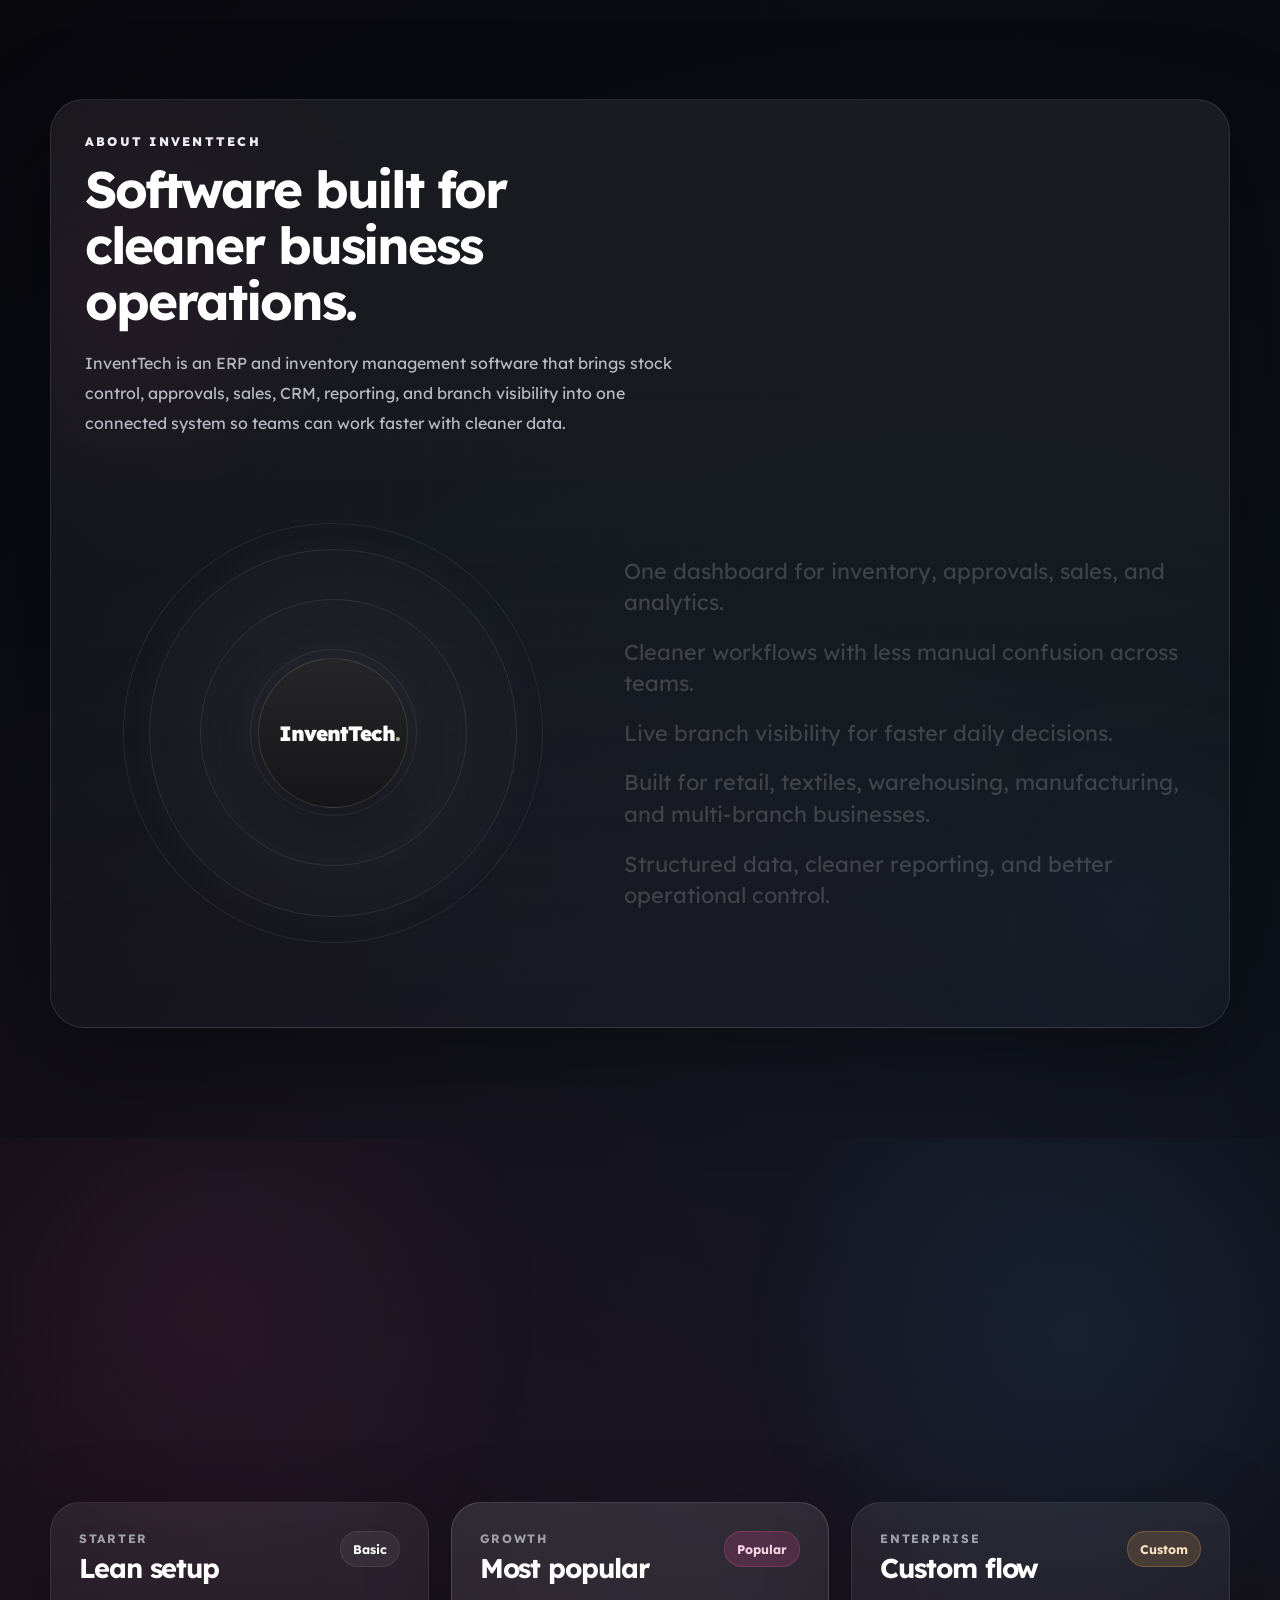
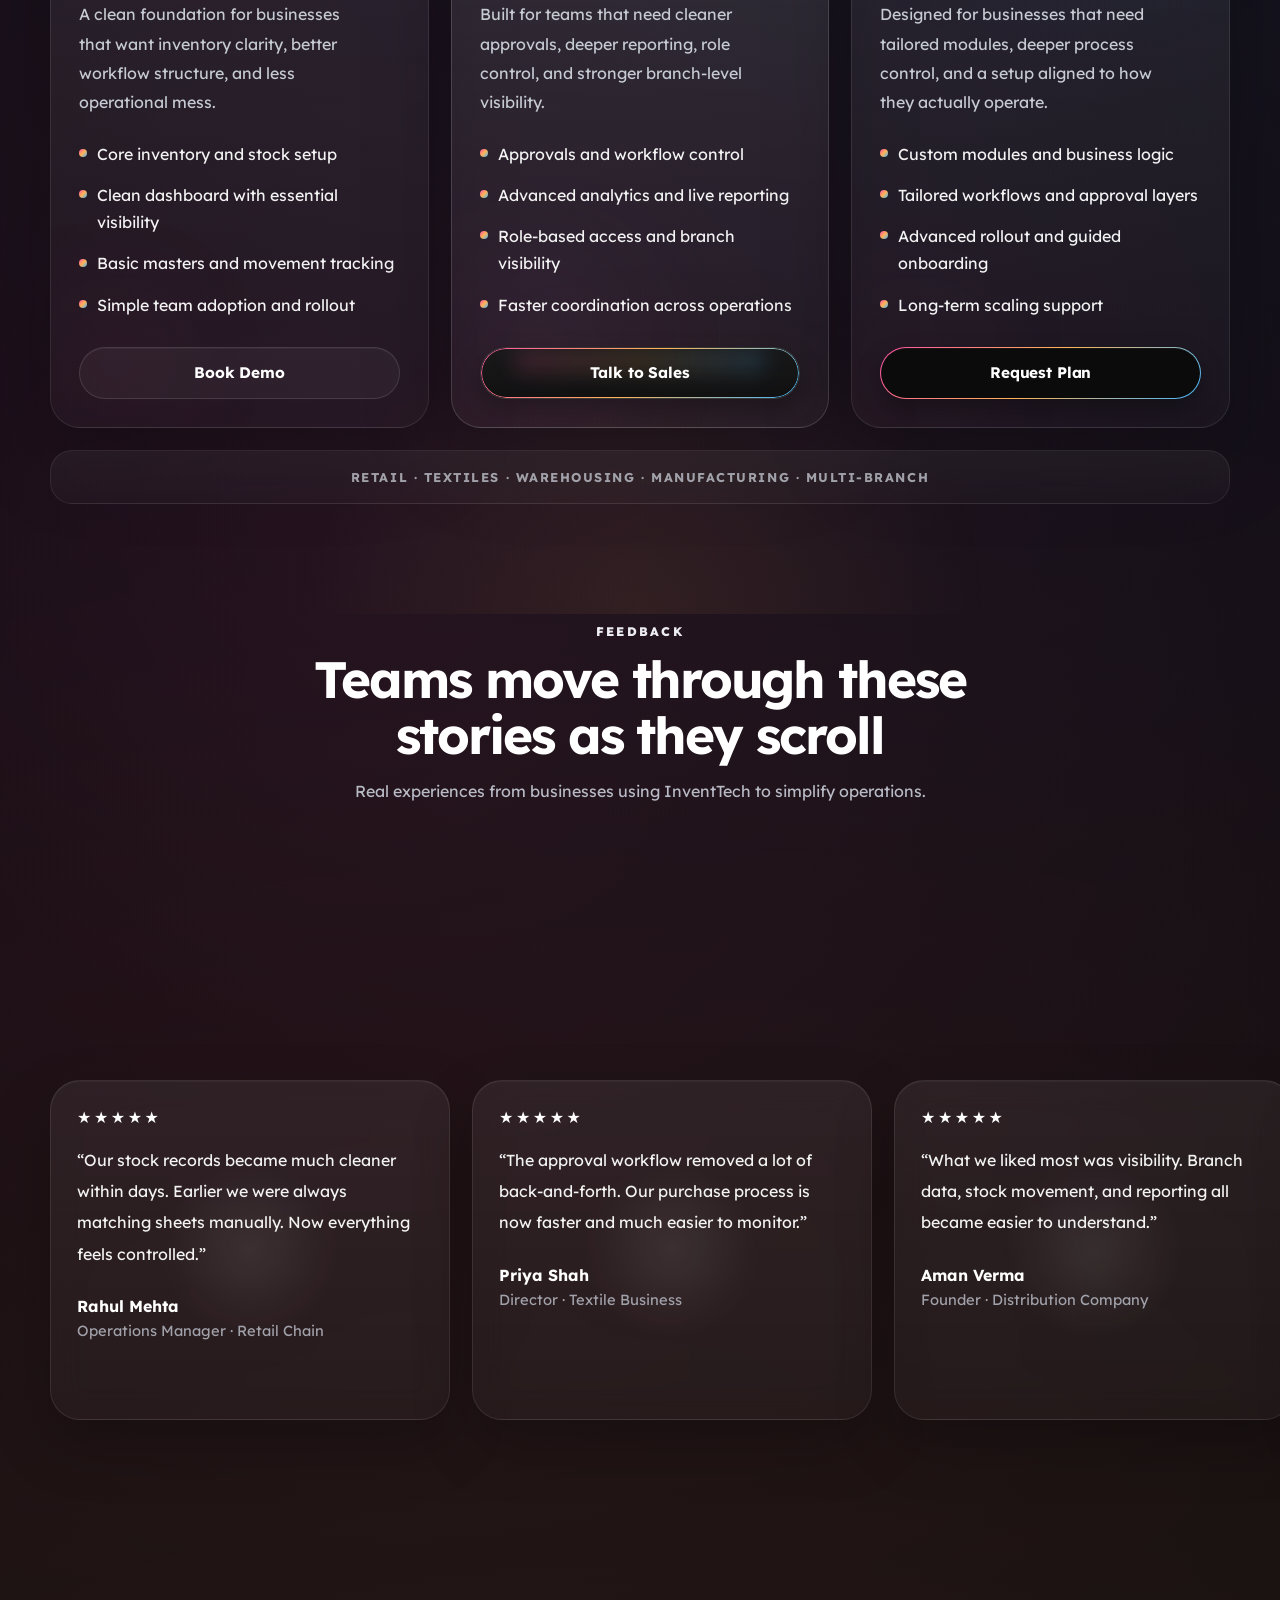
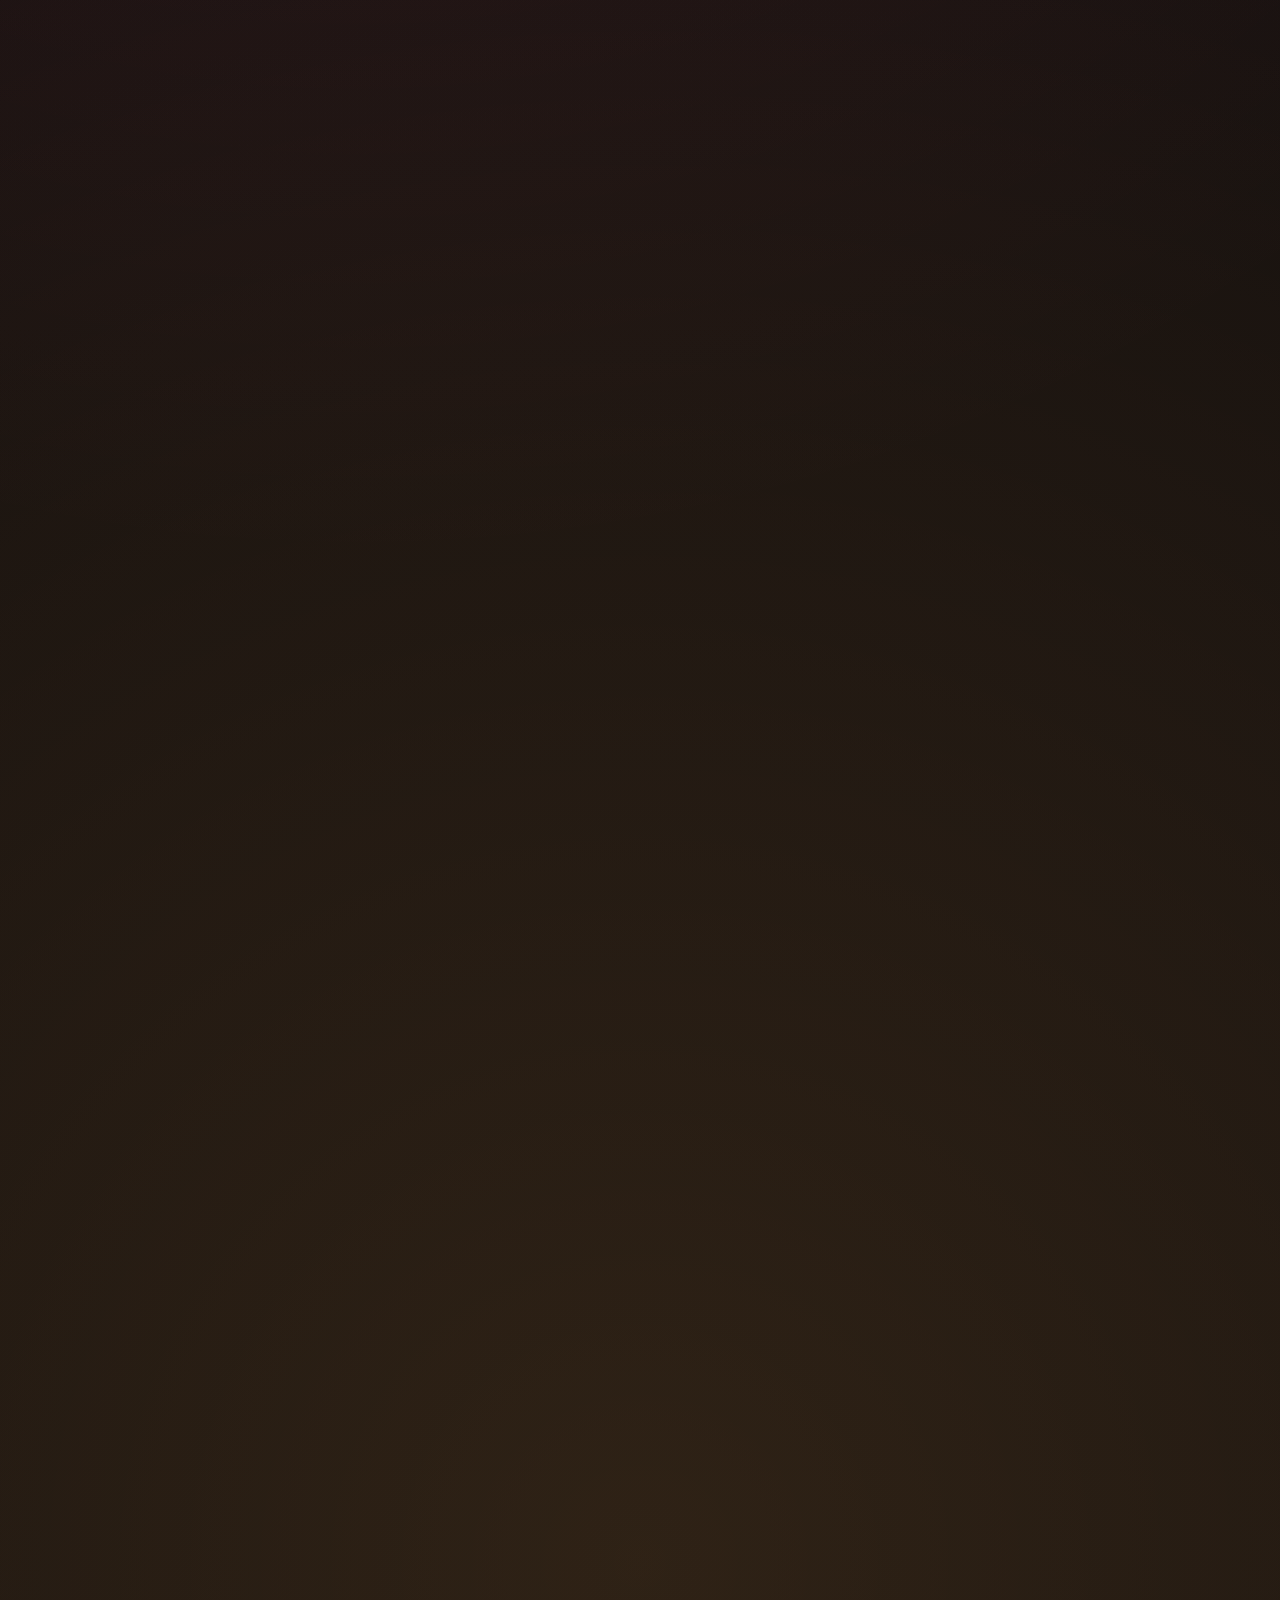
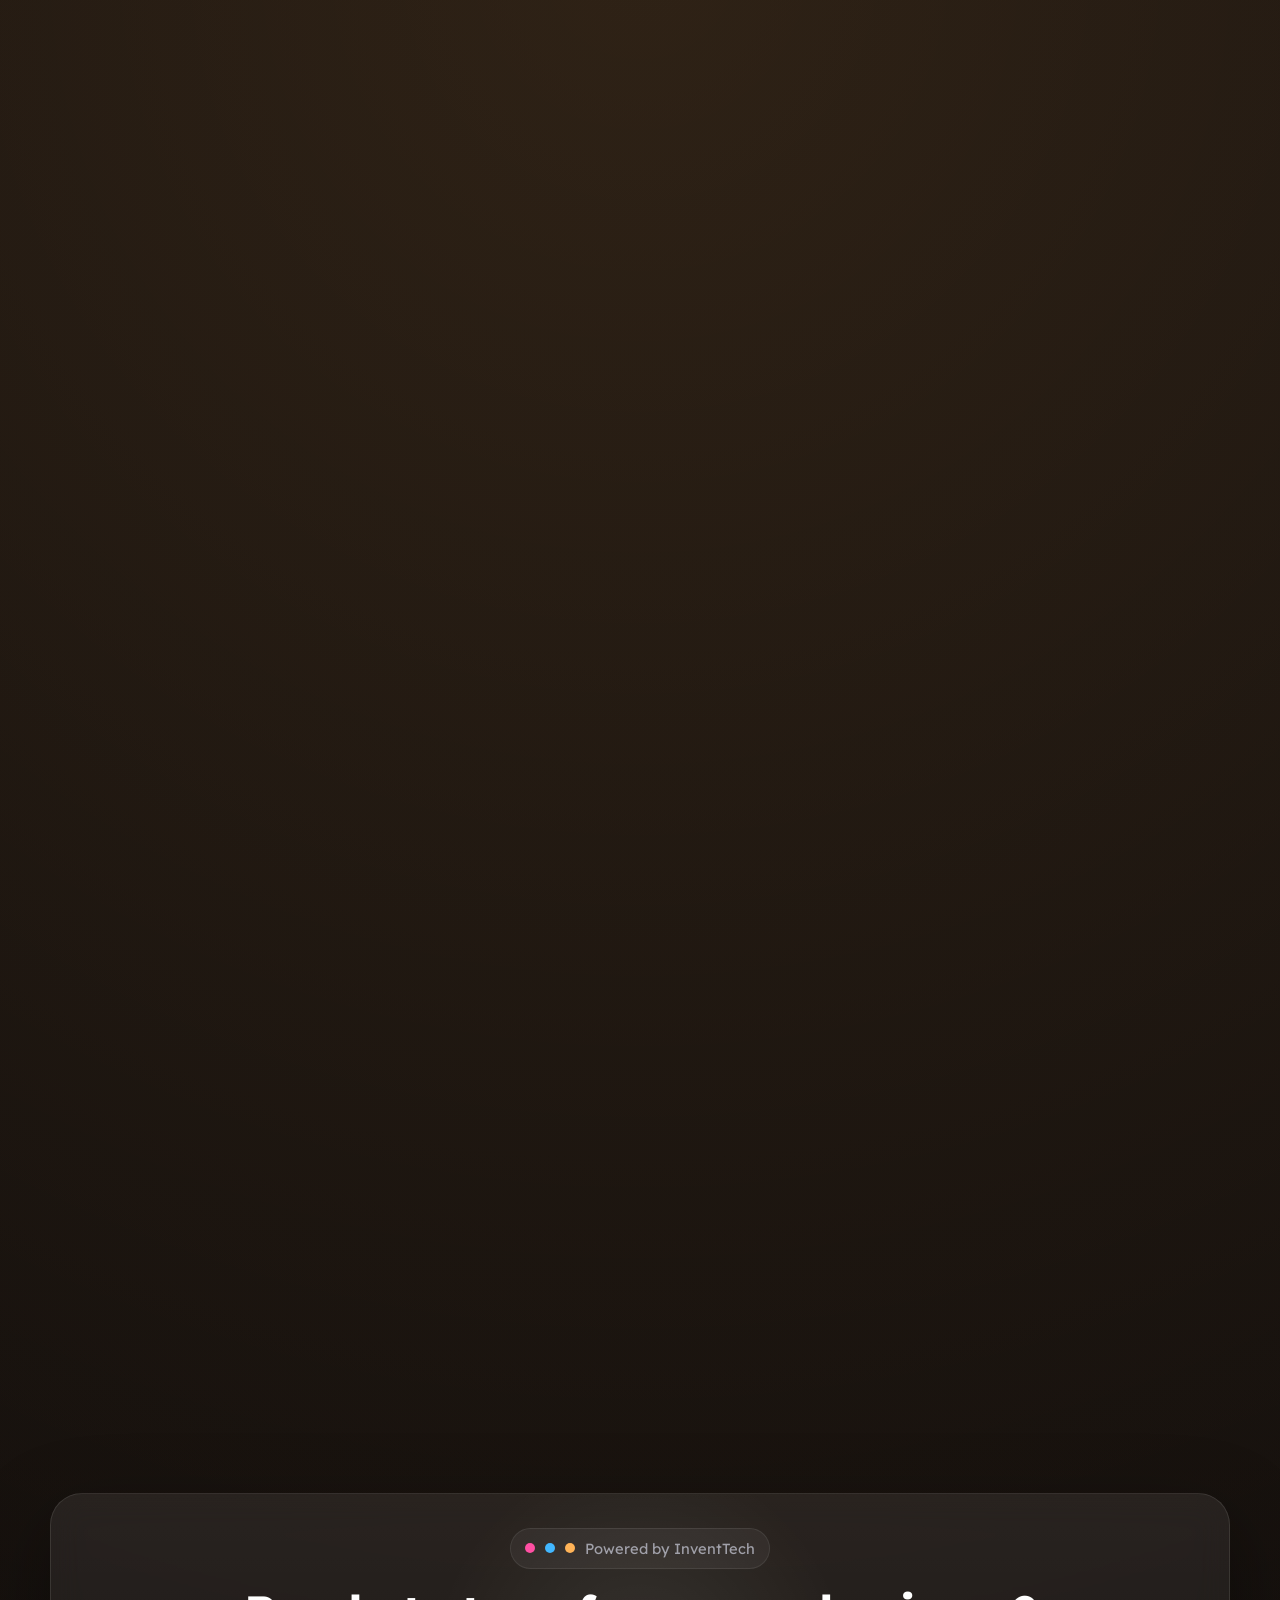
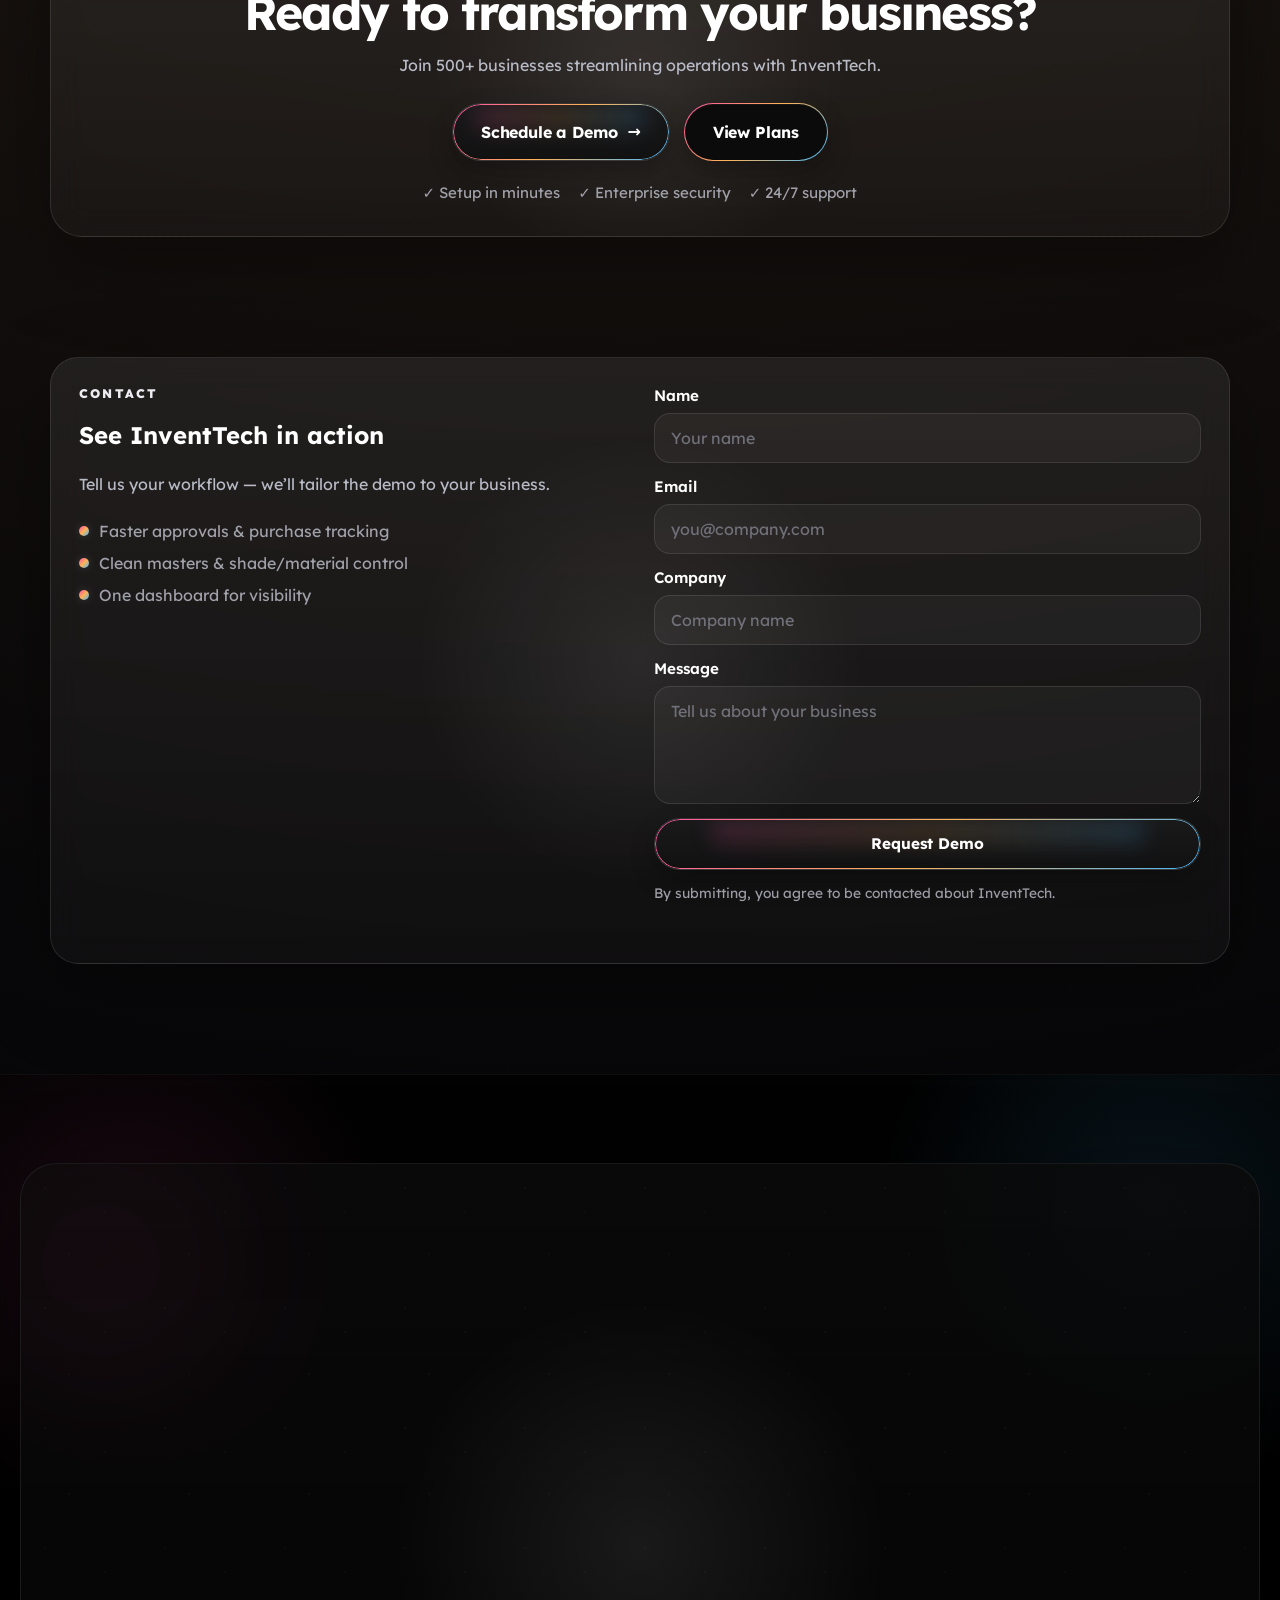
==== commit 642c0aa7: "page three finalized" ====
--- a/2.0/index.html
+++ b/2.0/index.html
@@ -219,7 +219,7 @@
     </section>
 
     <section class="section container" id="industries">
-      <div class="industries-showcase spotlight">
+      <div class="industries-showcase ">
         <div class="industries-showcase__inner">
           <div class="industries-showcase__top">
             <div>
@@ -228,10 +228,6 @@
               <p class="sub">Specialized workflows tailored to your business needs.</p>
             </div>
 
-            <div class="industries-showcase__badge">
-              <span class="industries-showcase__badgeDot"></span>
-              Flexible industry workflows
-            </div>
           </div>
 
           <div class="industries-layout" id="industriesFall">
--- a/2.0/style.css
+++ b/2.0/style.css
@@ -630,8 +630,7 @@
 .strip__inner,
 .contact,
 .cta__card,
-.feature-panel,
-.industries-showcase__inner {
+.feature-panel{
   background: linear-gradient(180deg, rgba(255,255,255,0.075), rgba(255,255,255,0.03));
   border: 1px solid rgba(255,255,255,0.10);
   box-shadow: 0 28px 80px rgba(0,0,0,0.35);
@@ -1108,7 +1107,7 @@
   display: grid;
   place-items: center;
   border-radius: 18px;
-  font-size: 1.18rem;
+  font-size: 1.5rem;
   background: rgba(255,255,255,0.05);
   border: 1px solid rgba(255,255,255,0.08);
 }
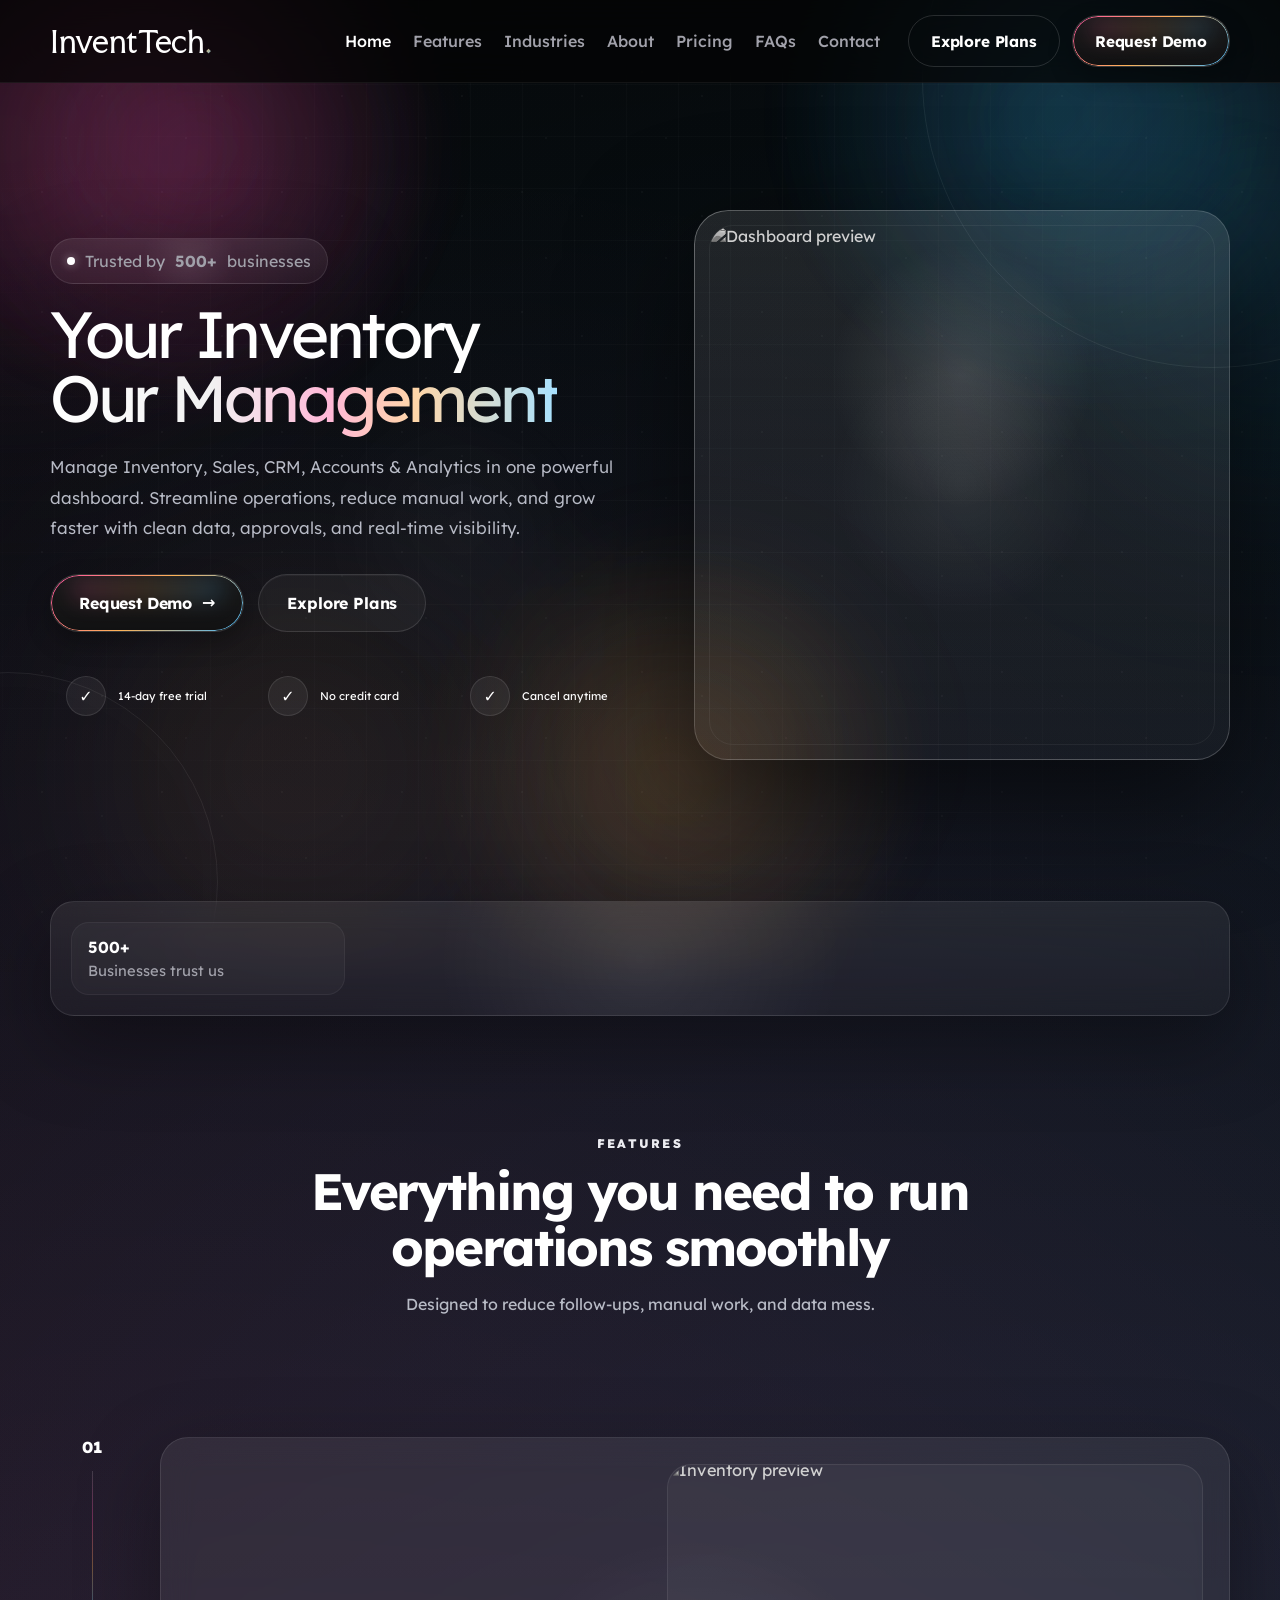
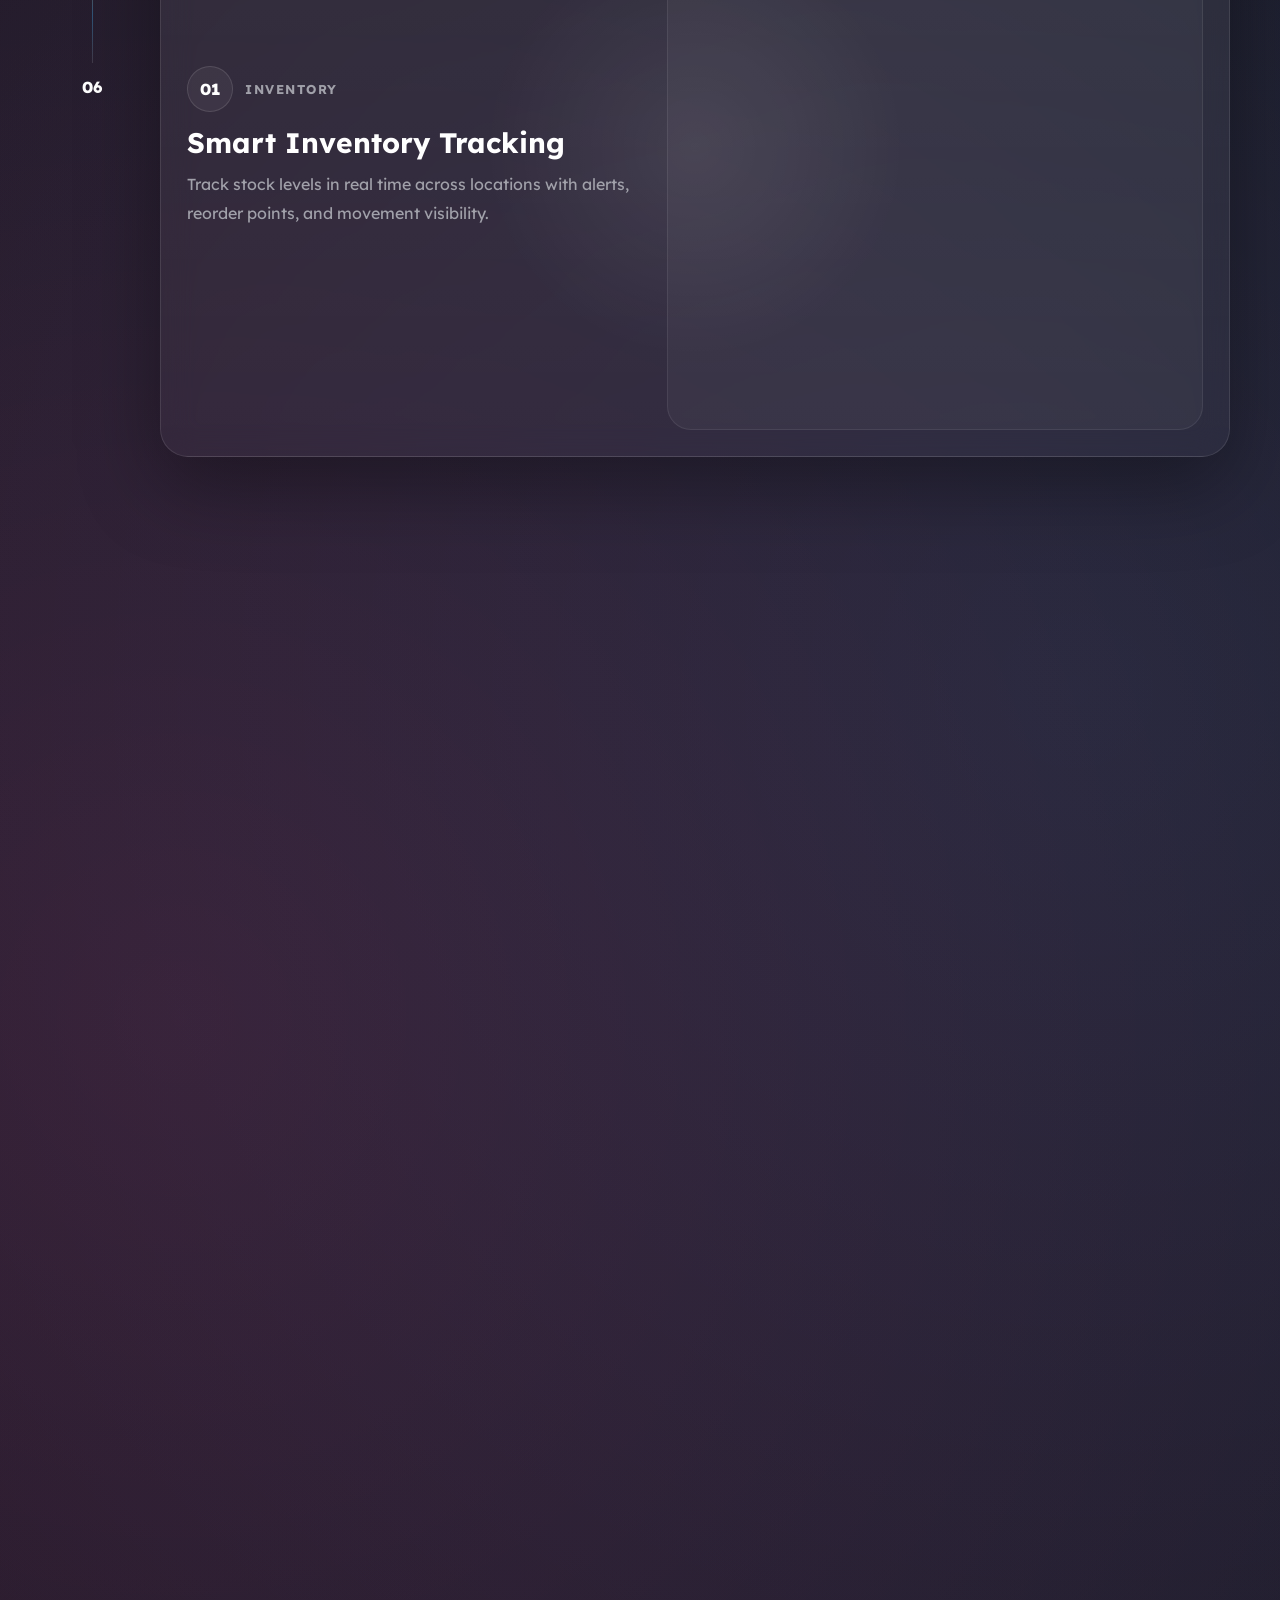
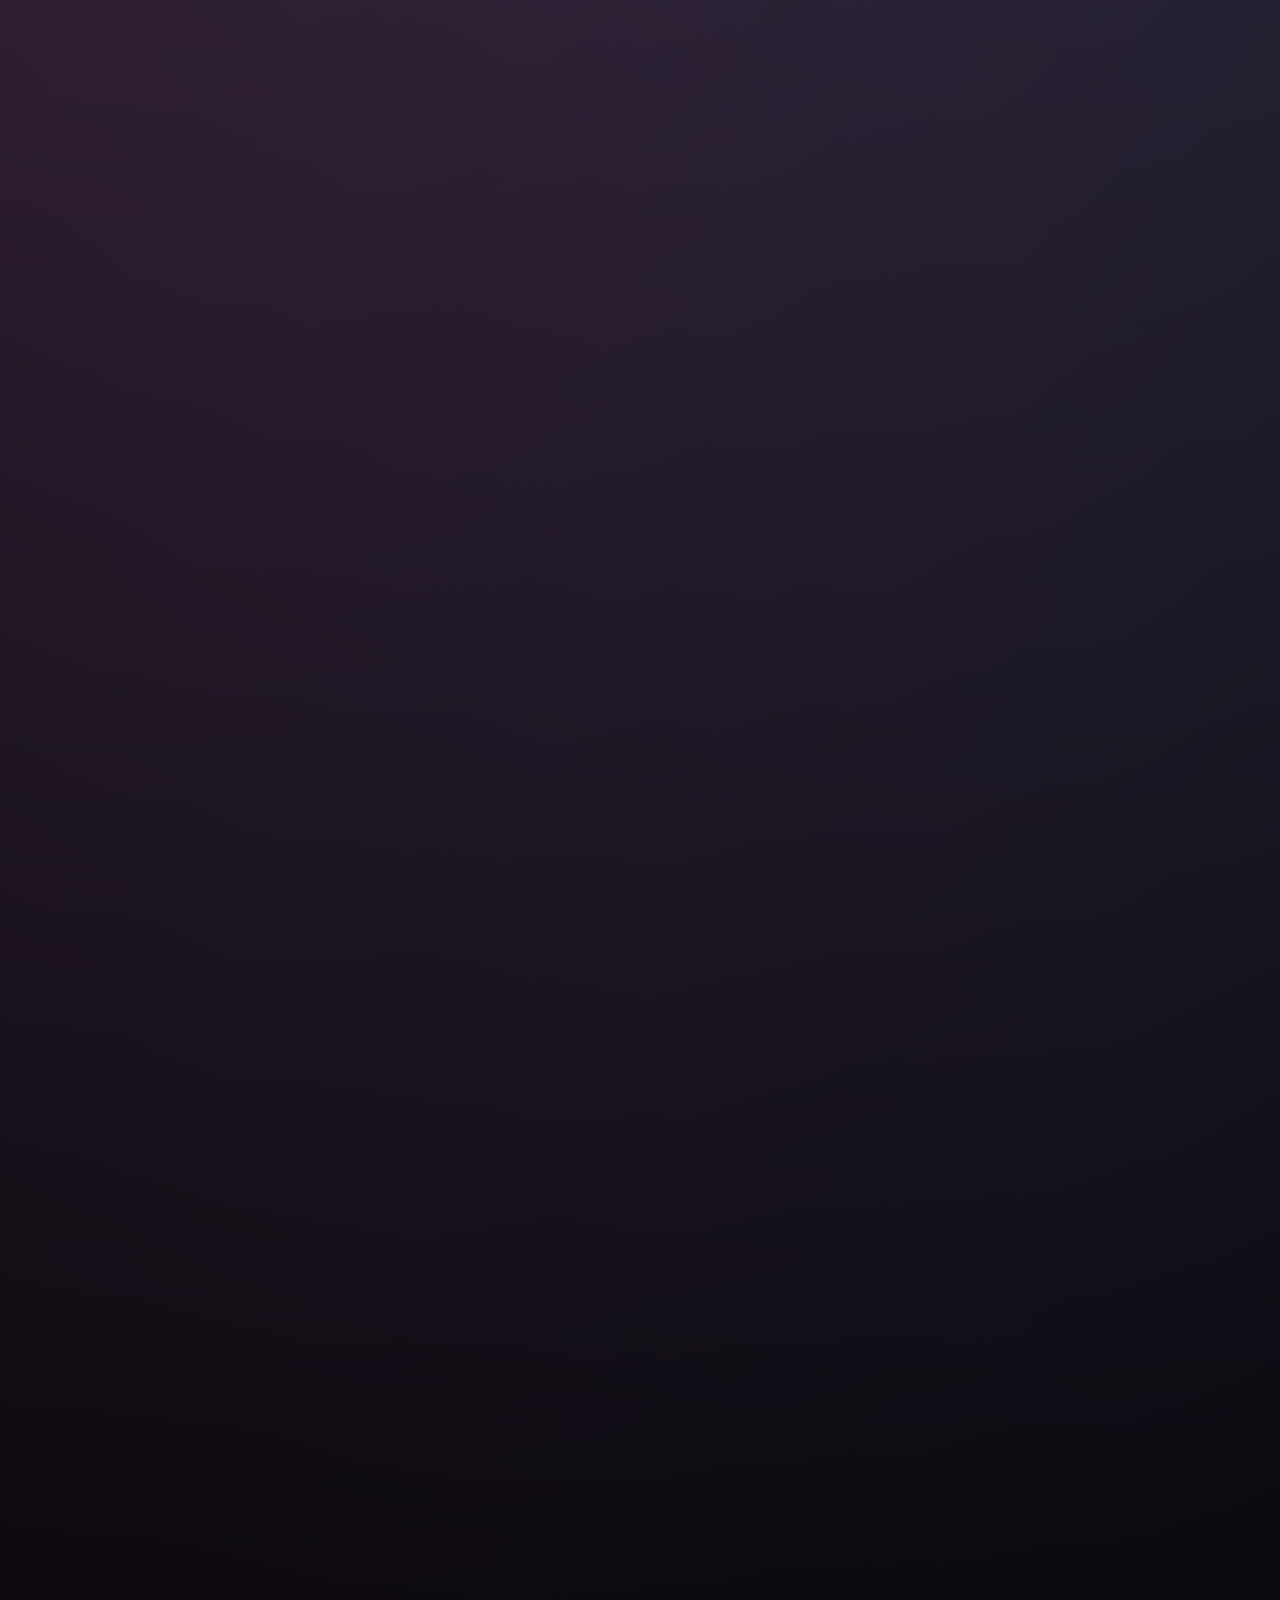
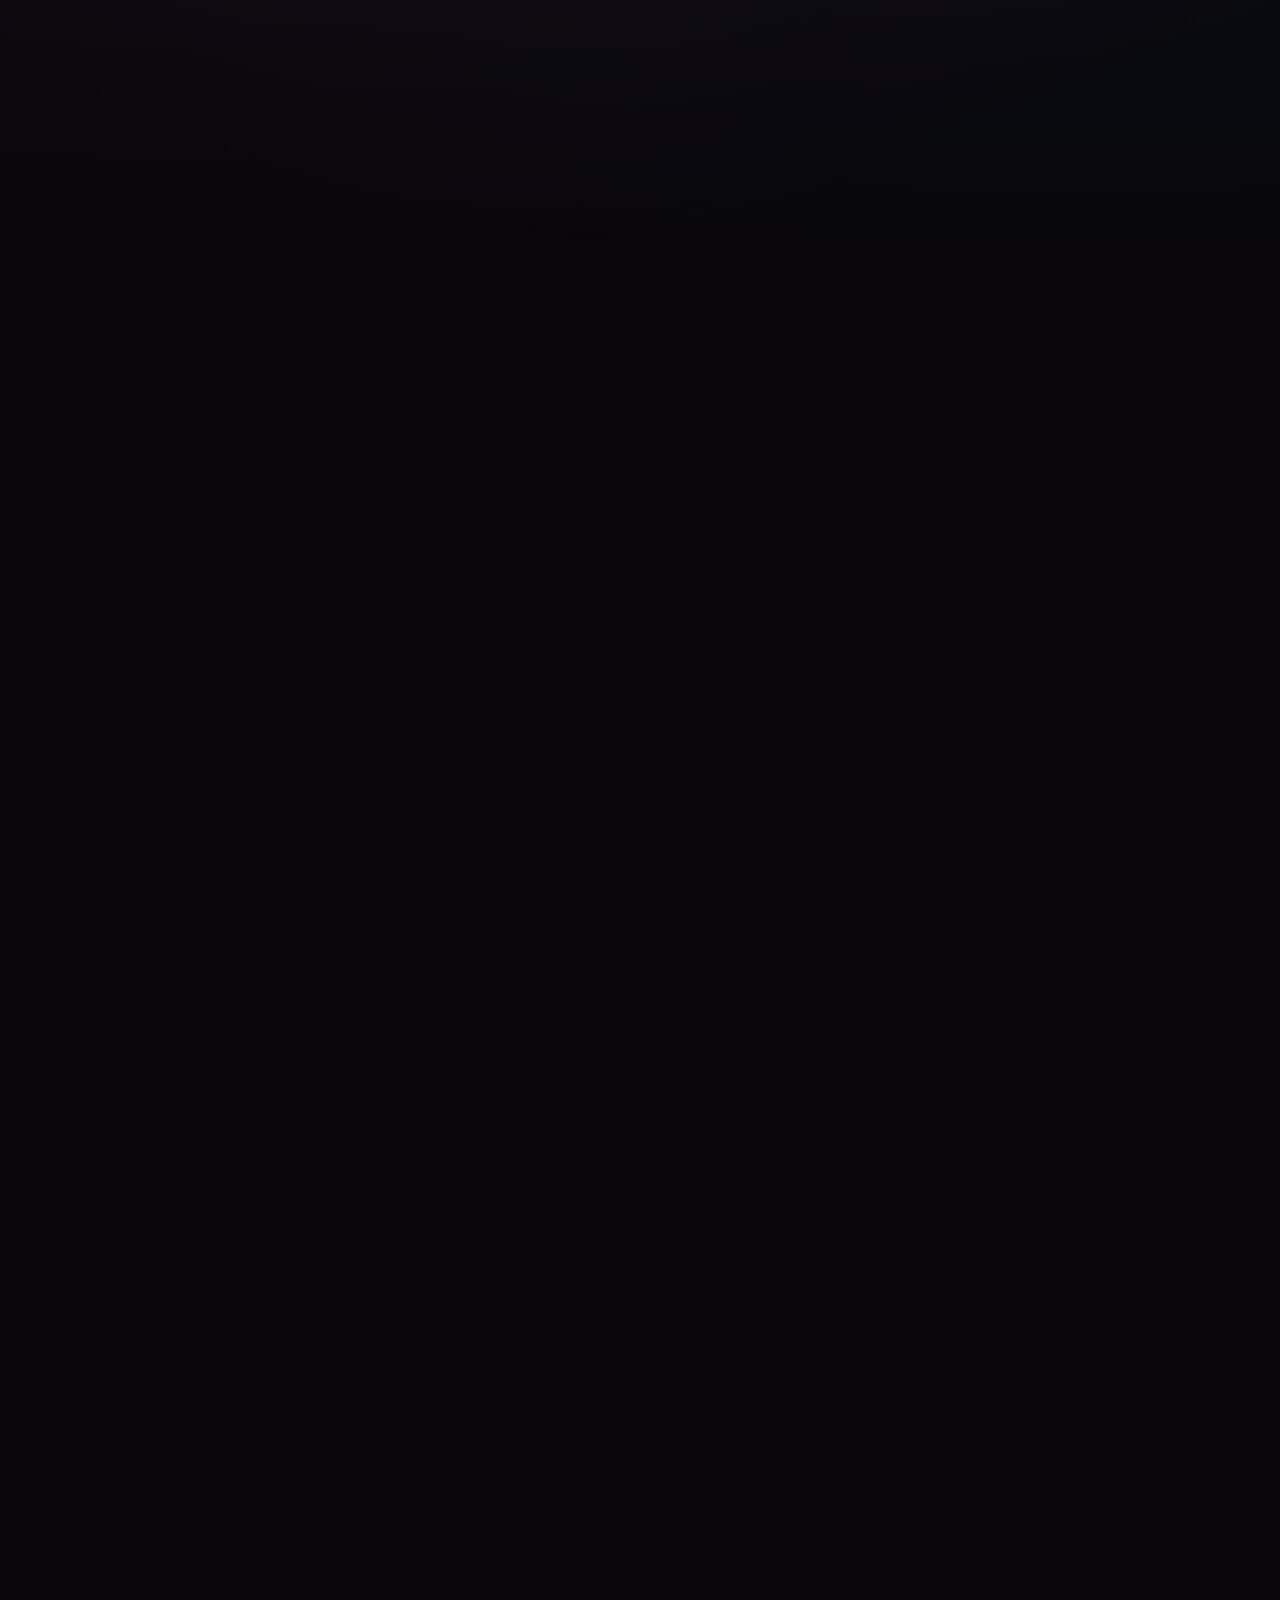
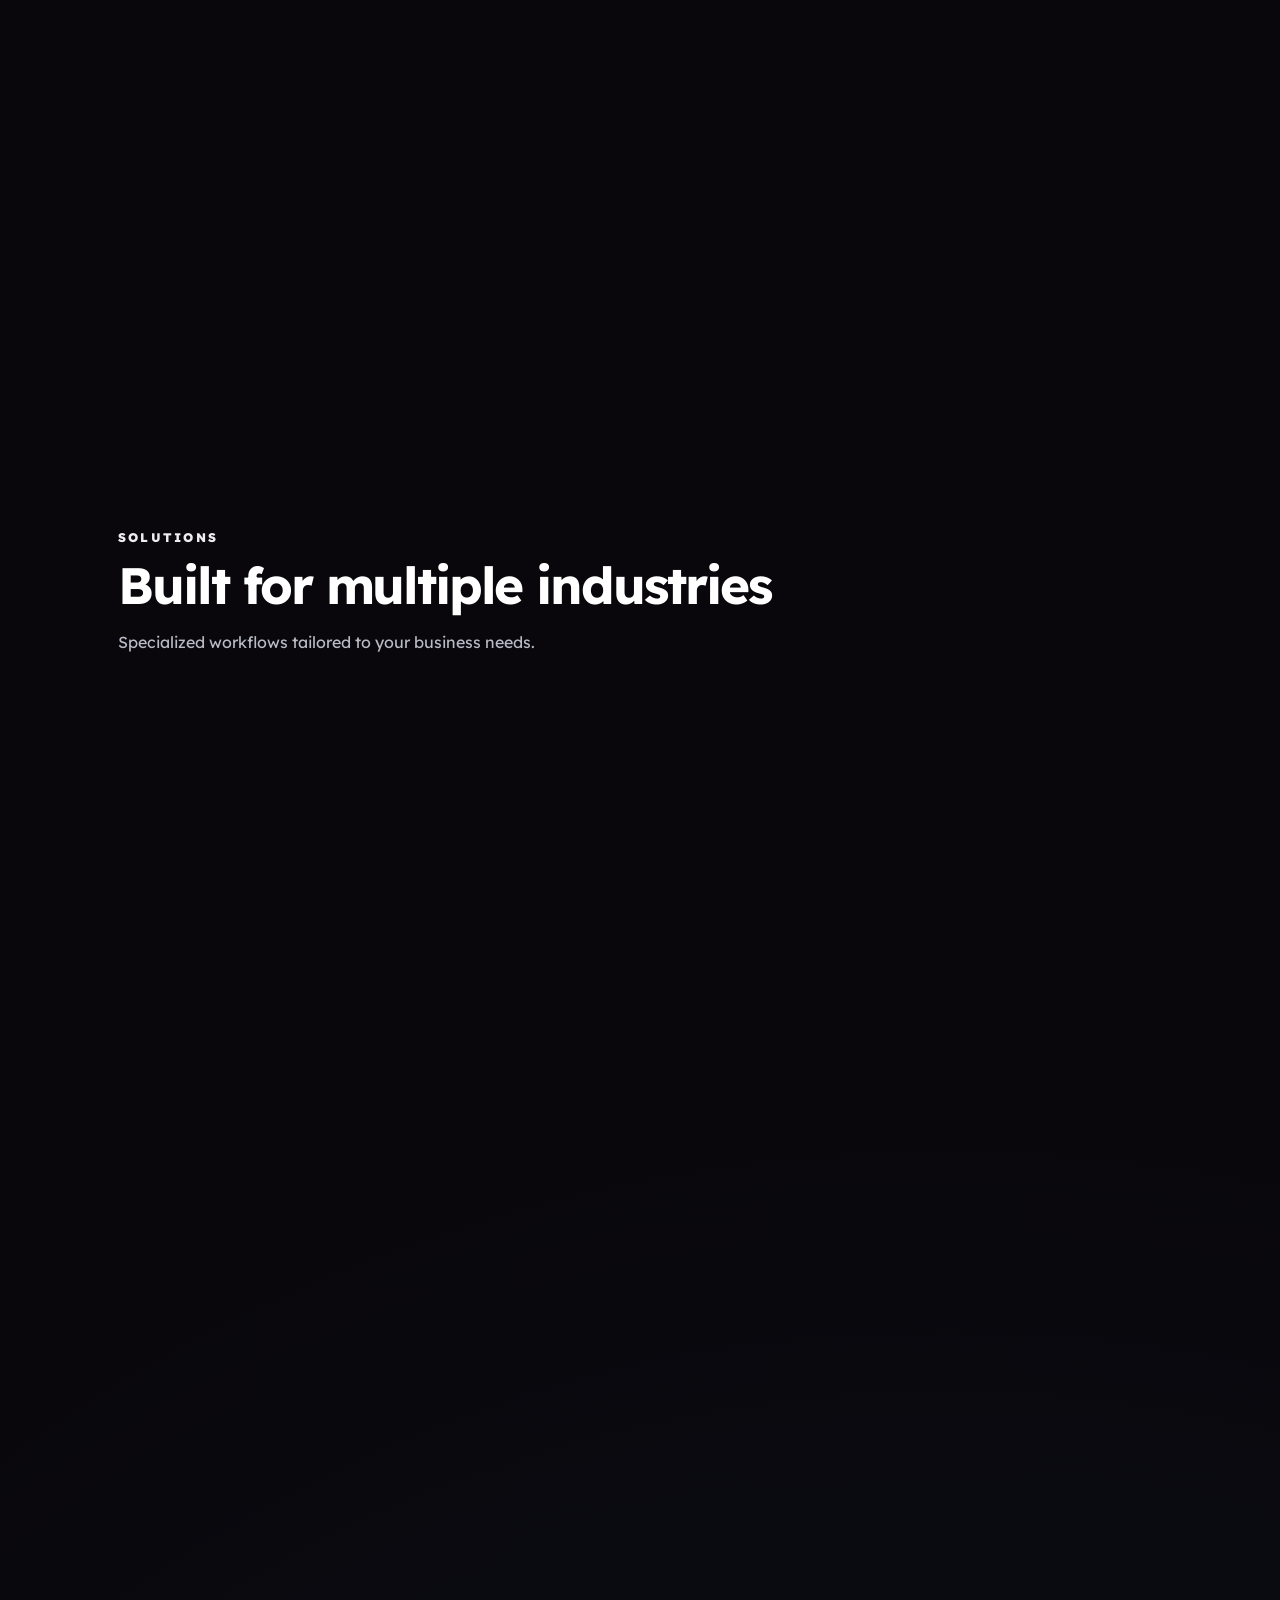
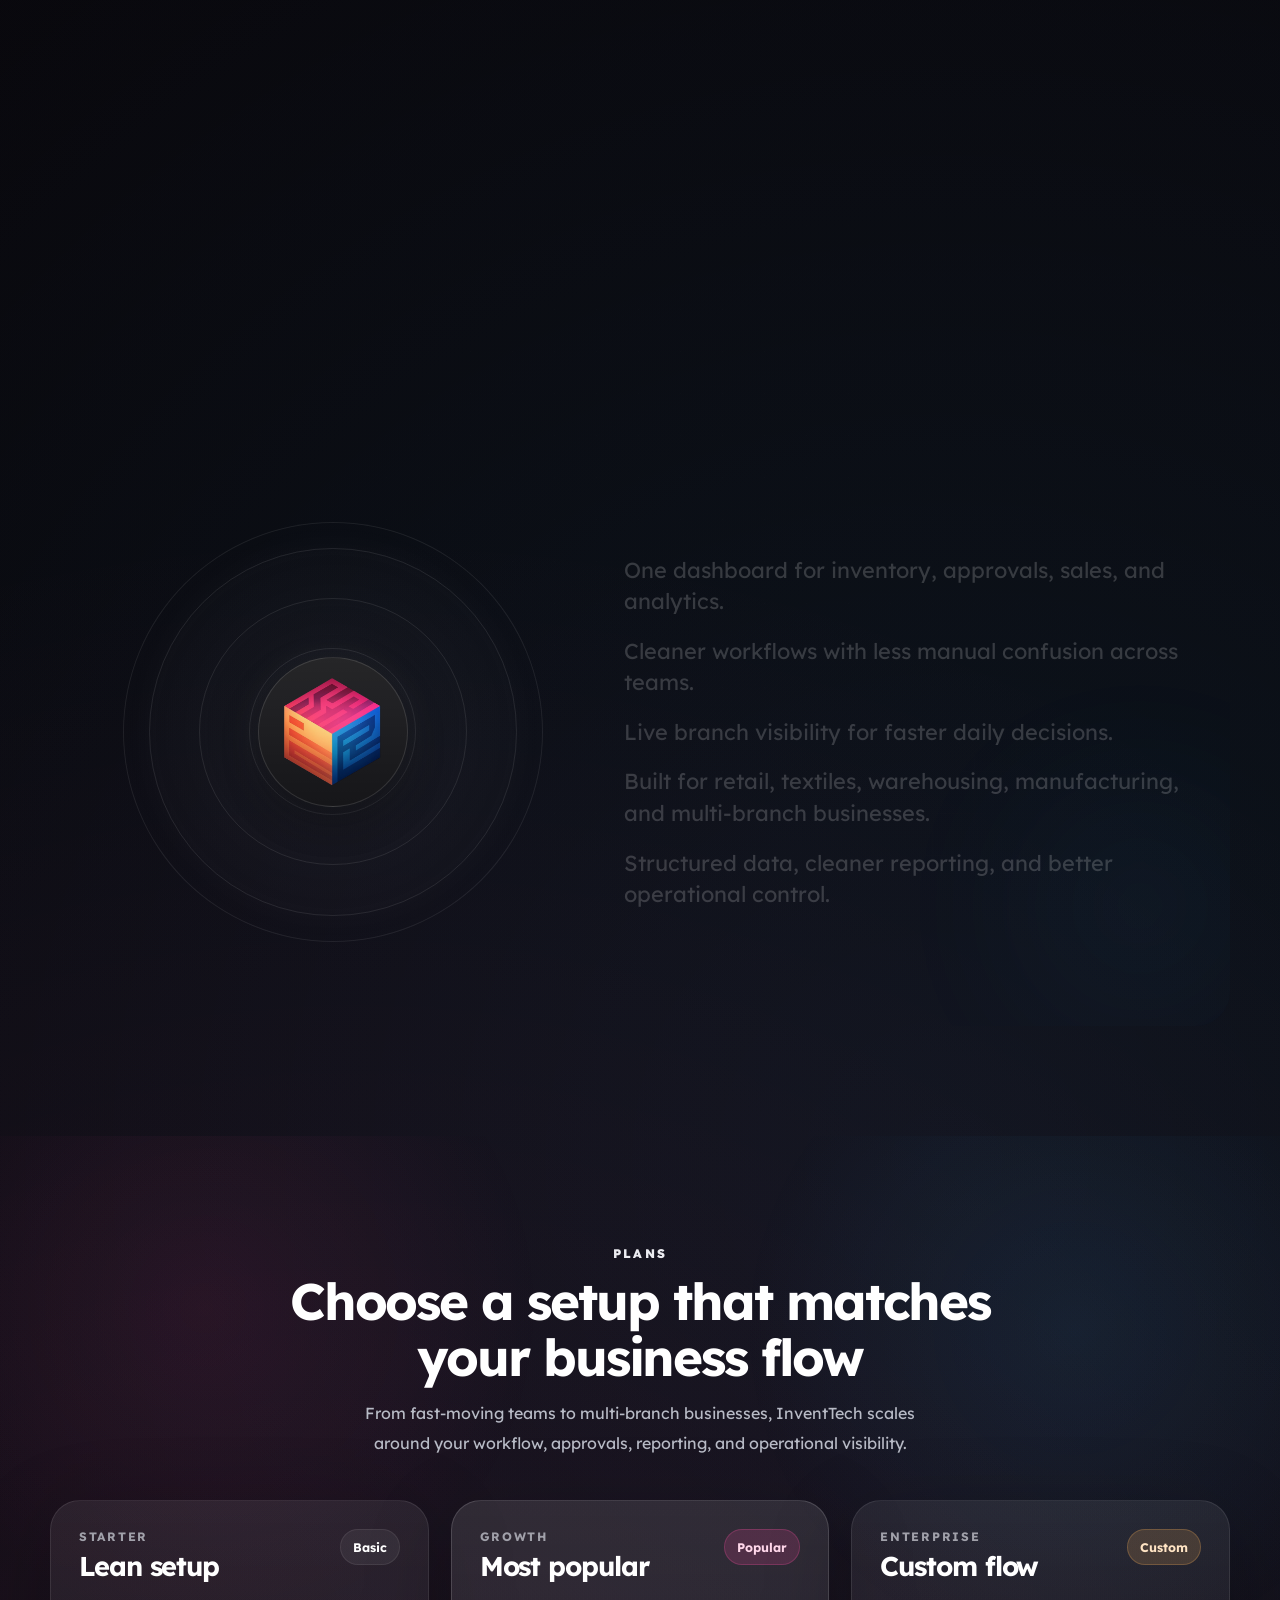
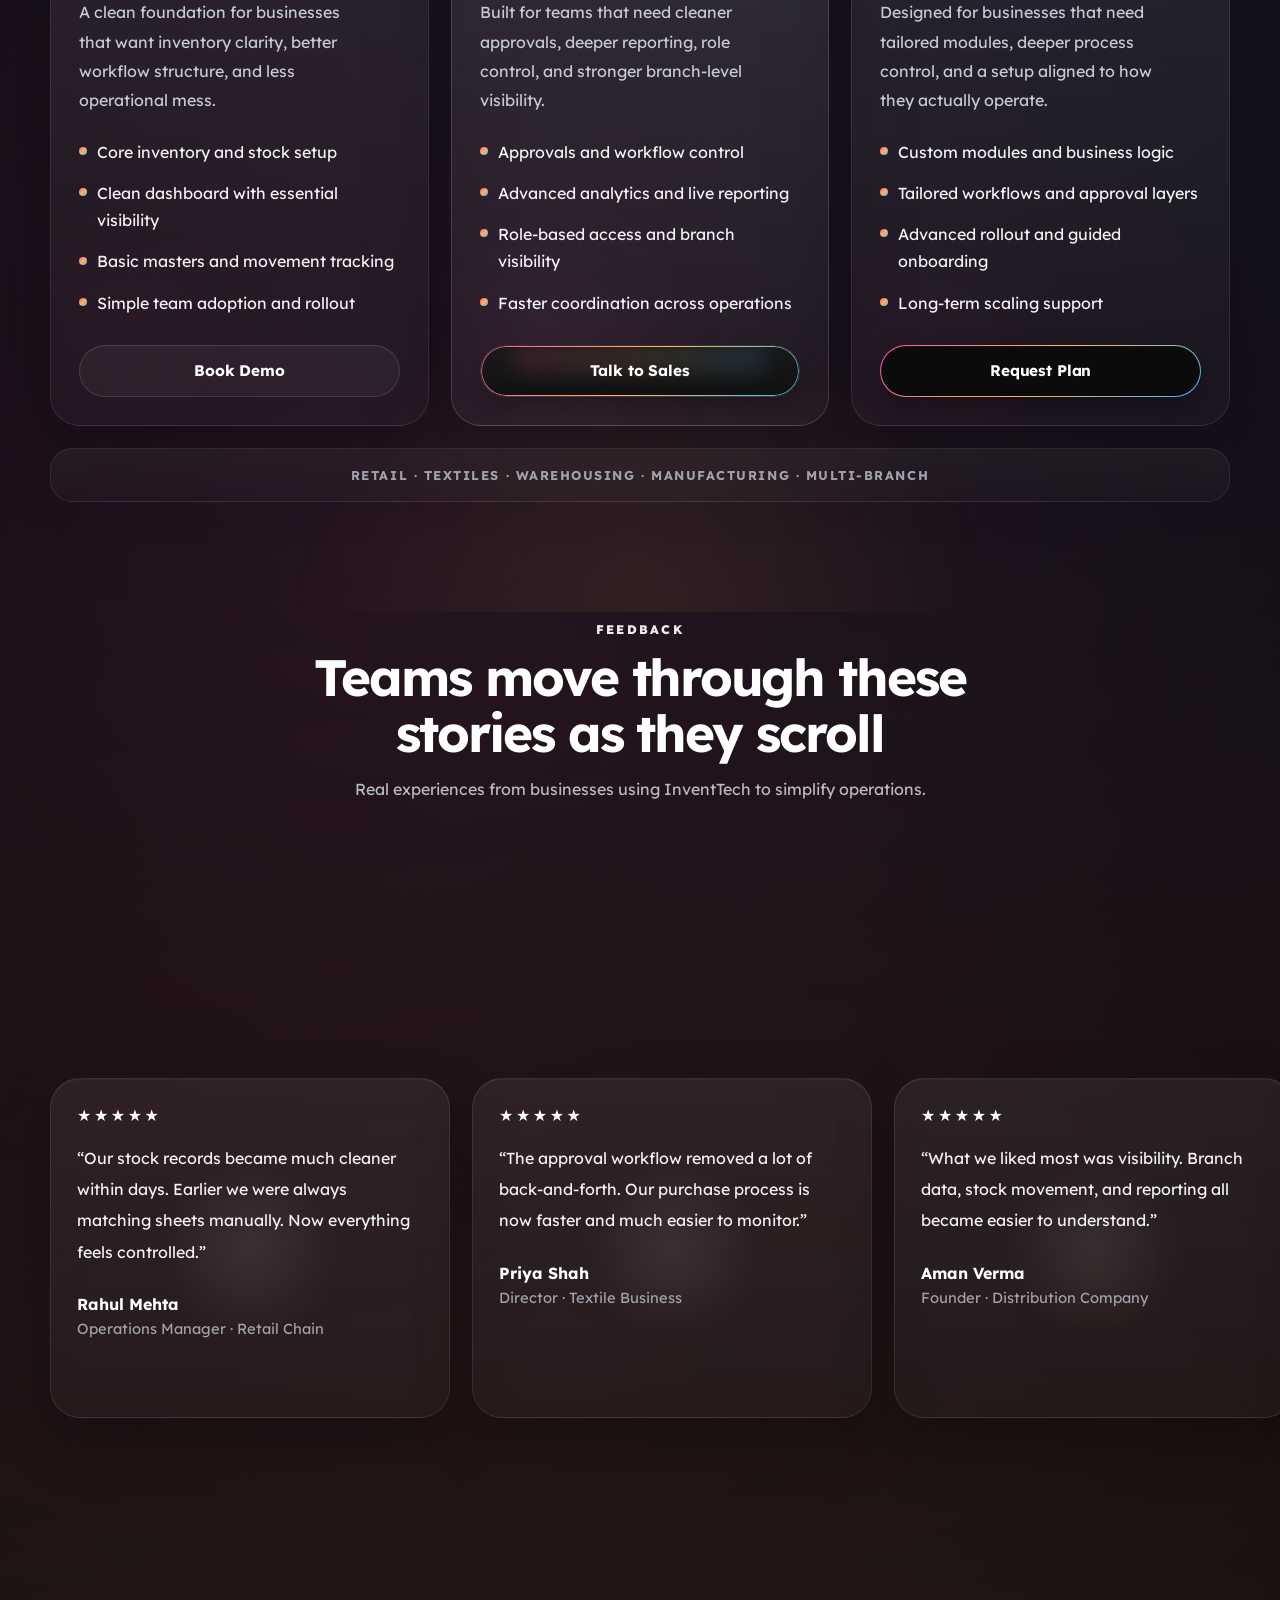
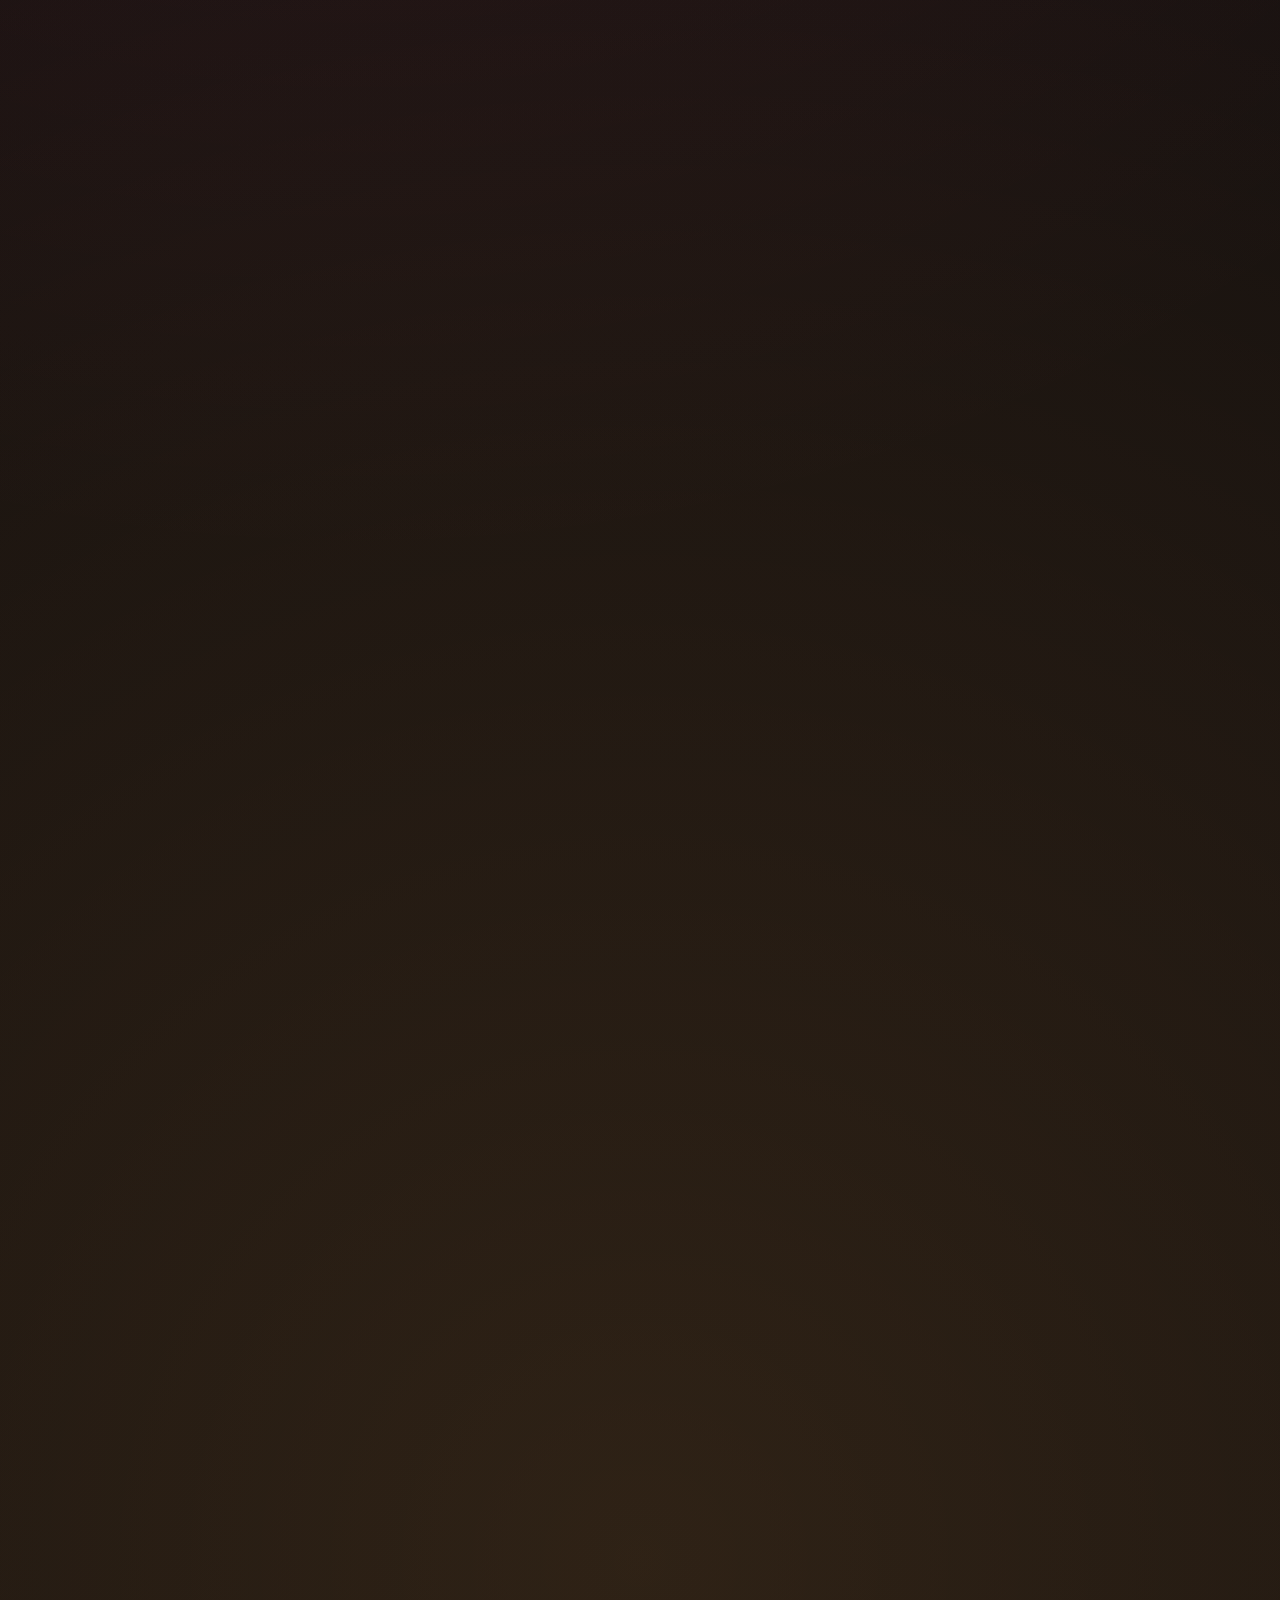
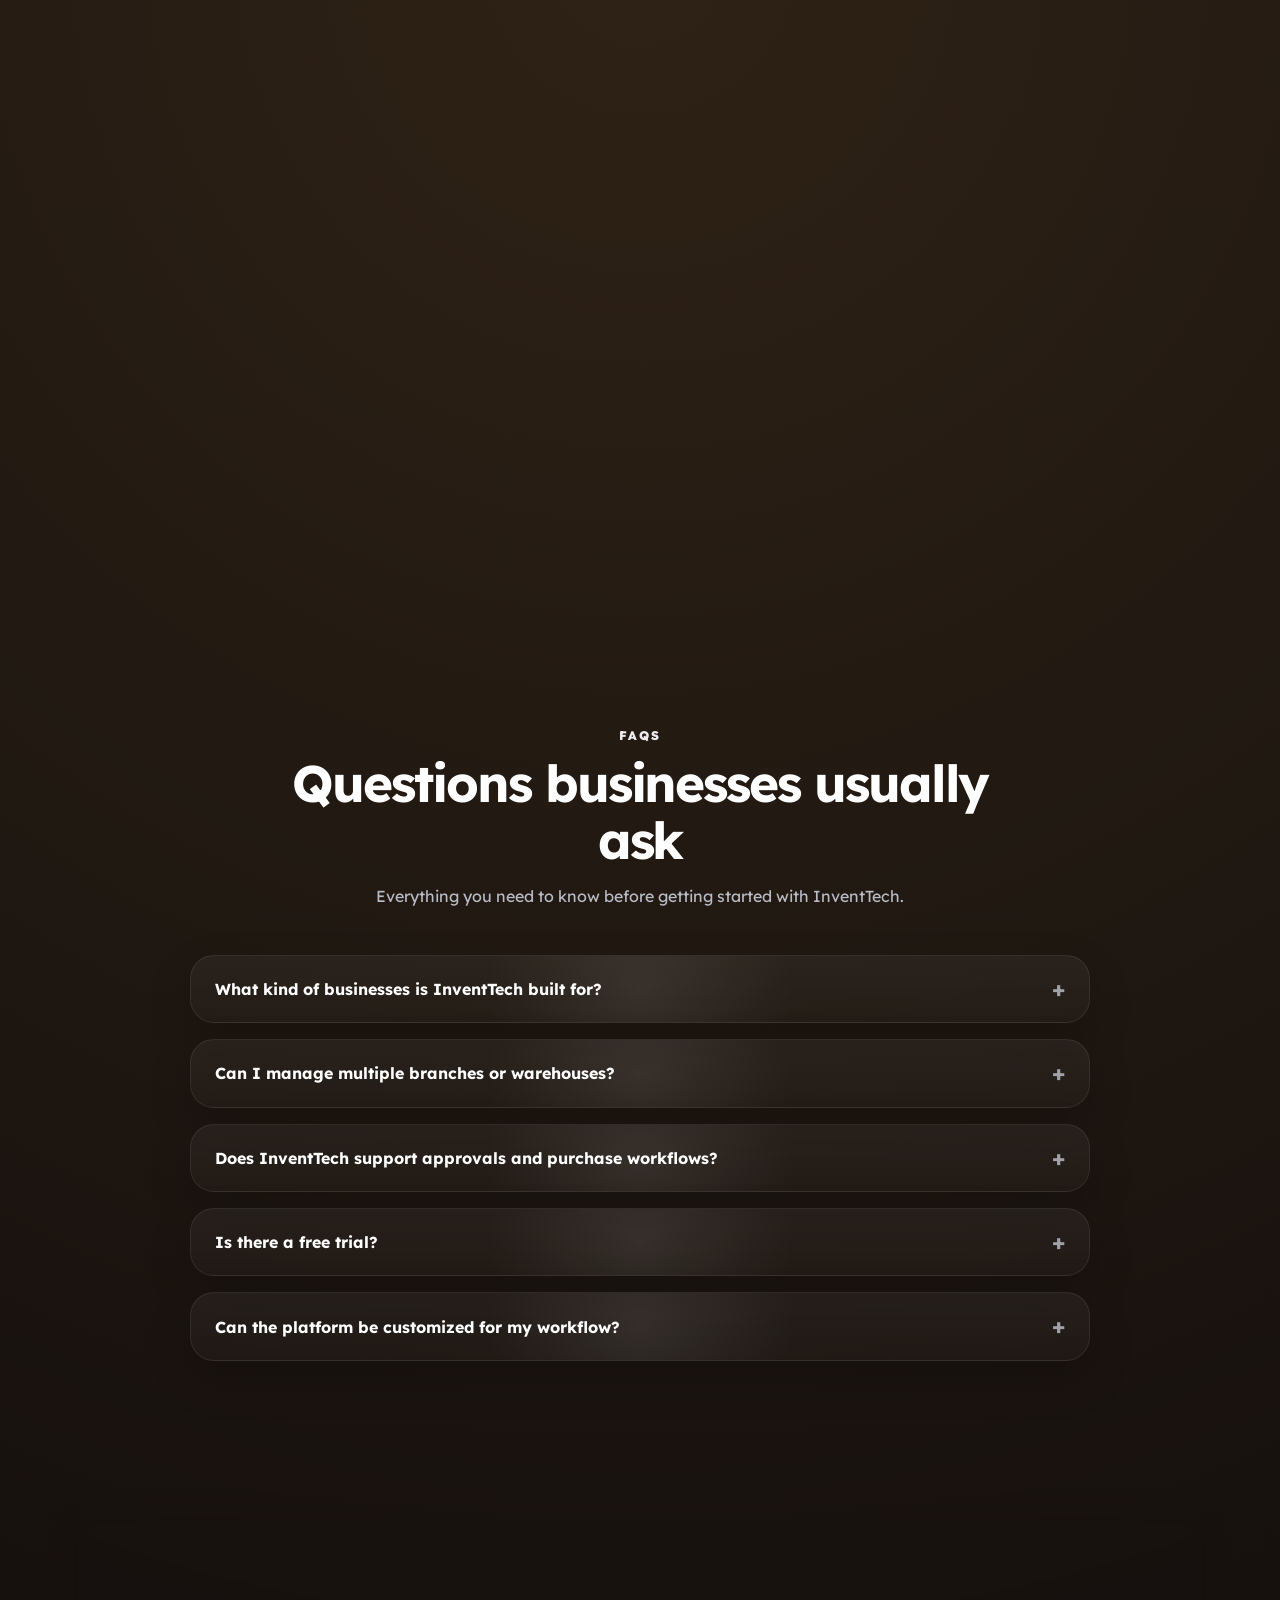
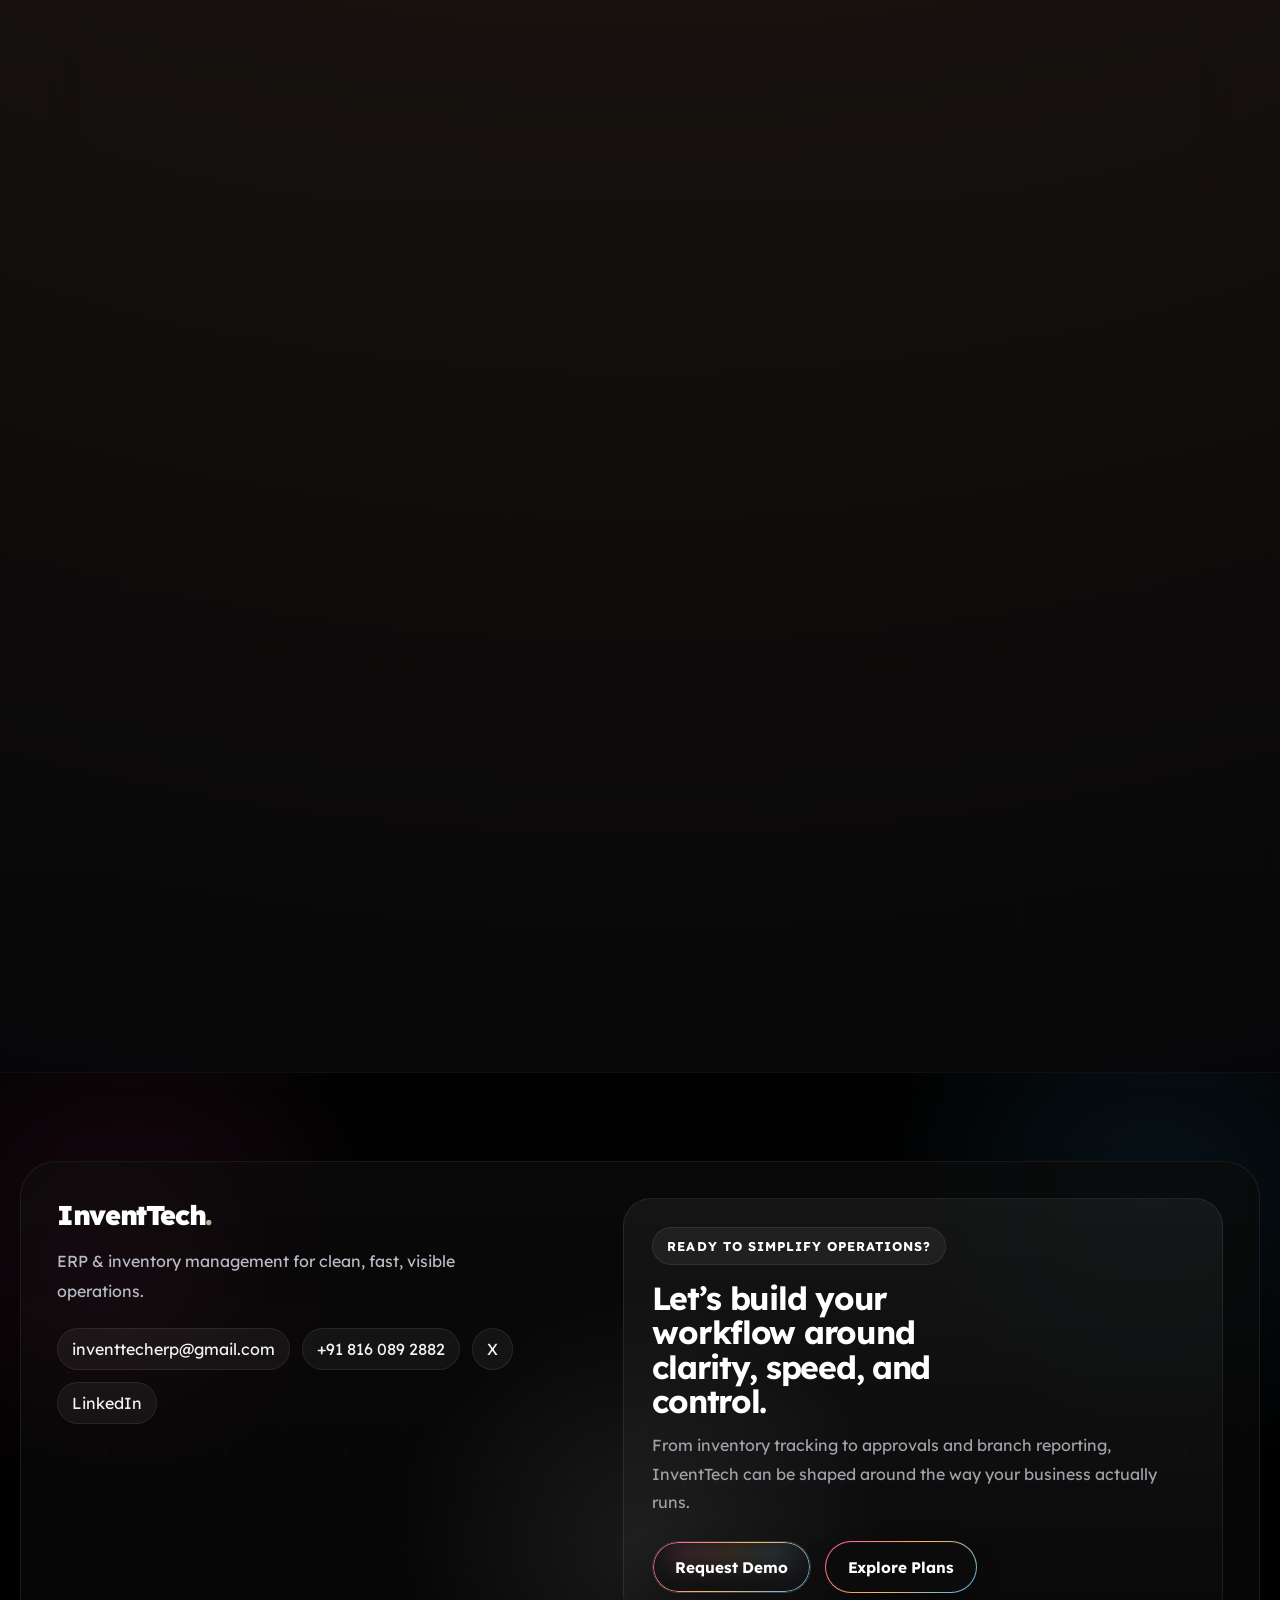
==== commit b1f81008: "page four finalized" ====
--- a/2.0/index.html
+++ b/2.0/index.html
@@ -314,7 +314,7 @@
             <div class="about-character__ring about-character__ring--3"></div>
 
             <div class="about-character__logoCore">
-              <span>InventTech<span class="dot">.</span></span>
+              <span class="about-logo"><img src="logo.png" ></span>
             </div>
           </div>
 
--- a/2.0/style.css
+++ b/2.0/style.css
@@ -1138,9 +1138,6 @@
   overflow: hidden;
   padding: 34px;
   border-radius: 34px;
-  background: linear-gradient(180deg, rgba(255,255,255,0.065), rgba(255,255,255,0.025));
-  border: 1px solid rgba(255,255,255,0.10);
-  box-shadow: 0 32px 100px rgba(0,0,0,0.34);
 }
 
 .about-character__bg {
@@ -1156,13 +1153,13 @@
   opacity: 0.22;
   animation: aboutOrbFloat 10s ease-in-out infinite alternate;
 }
-
+/* 
+.about-logo{border: 2px solid red;} */
 .about-character__orb--1 {
   width: 260px;
   height: 260px;
   top: 6%;
   left: -40px;
-  background: rgba(255,79,163,0.30);
 }
 
 .about-character__orb--2 {
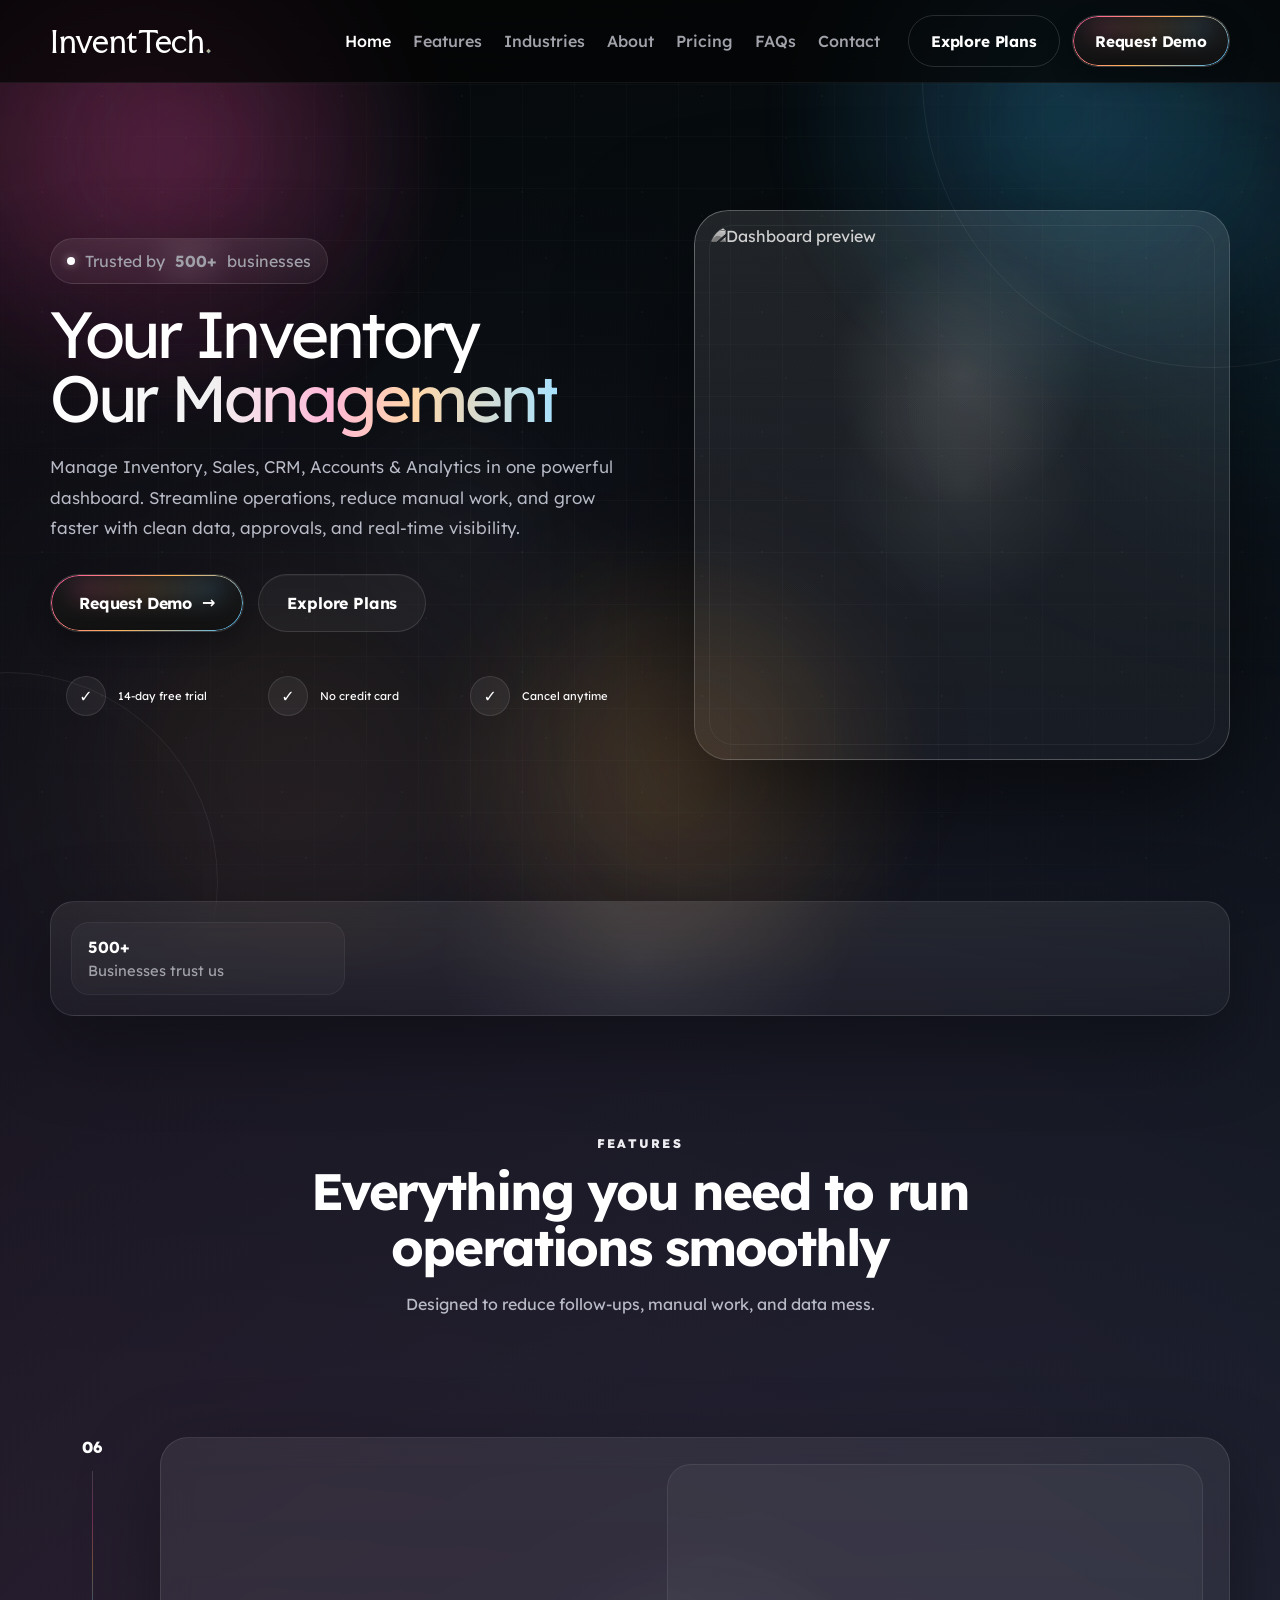
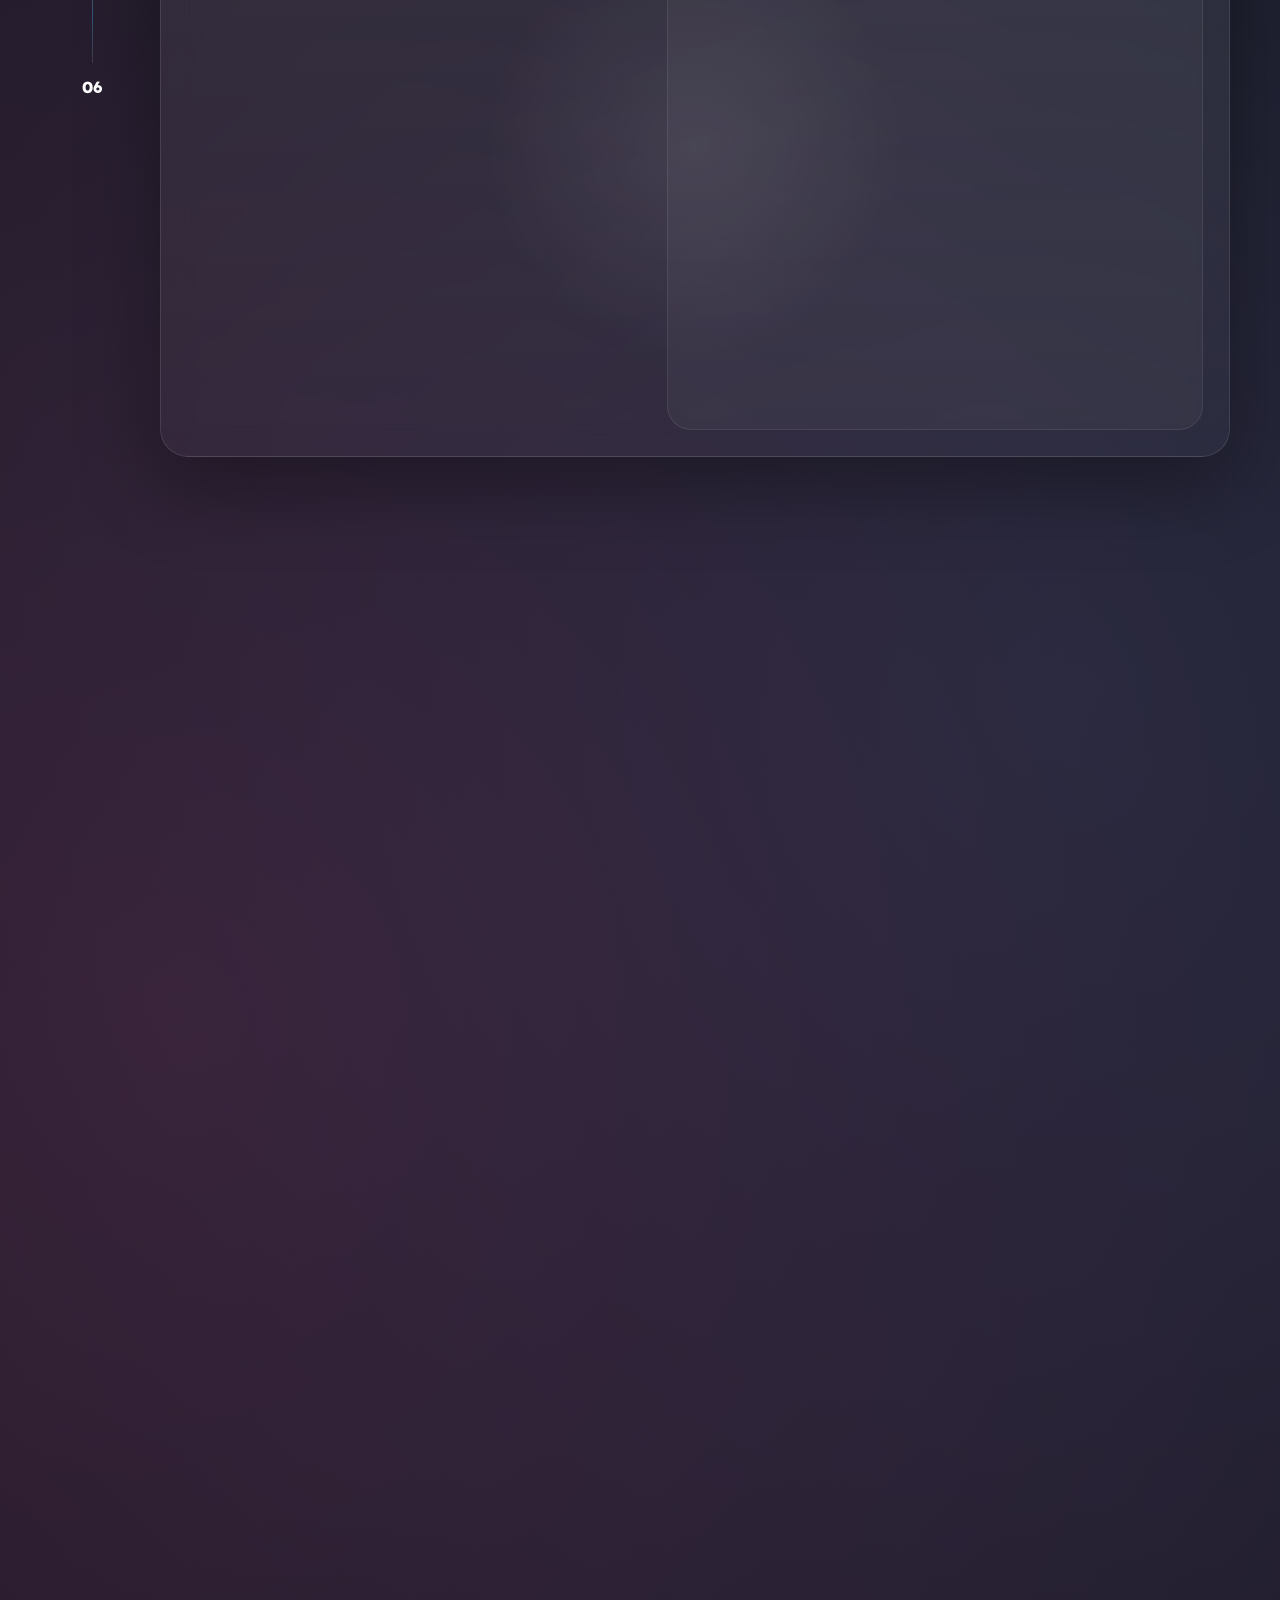
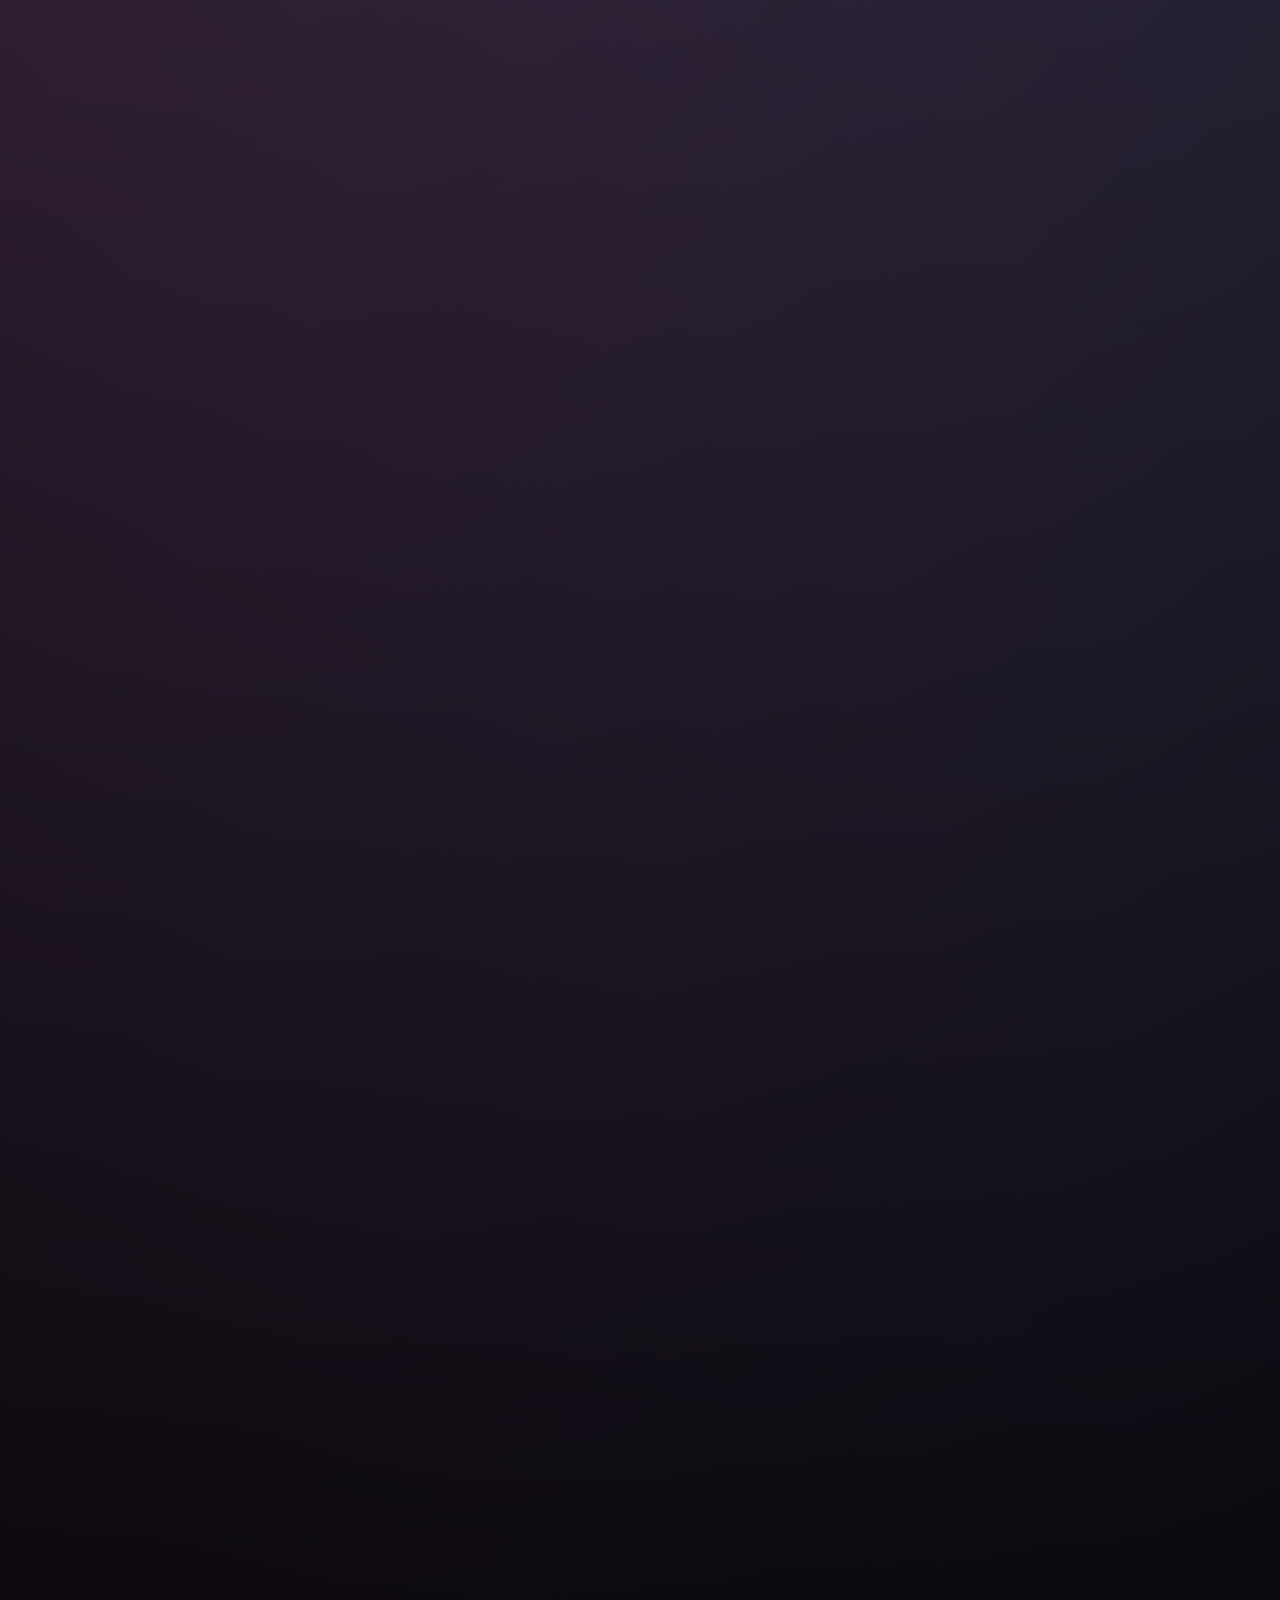
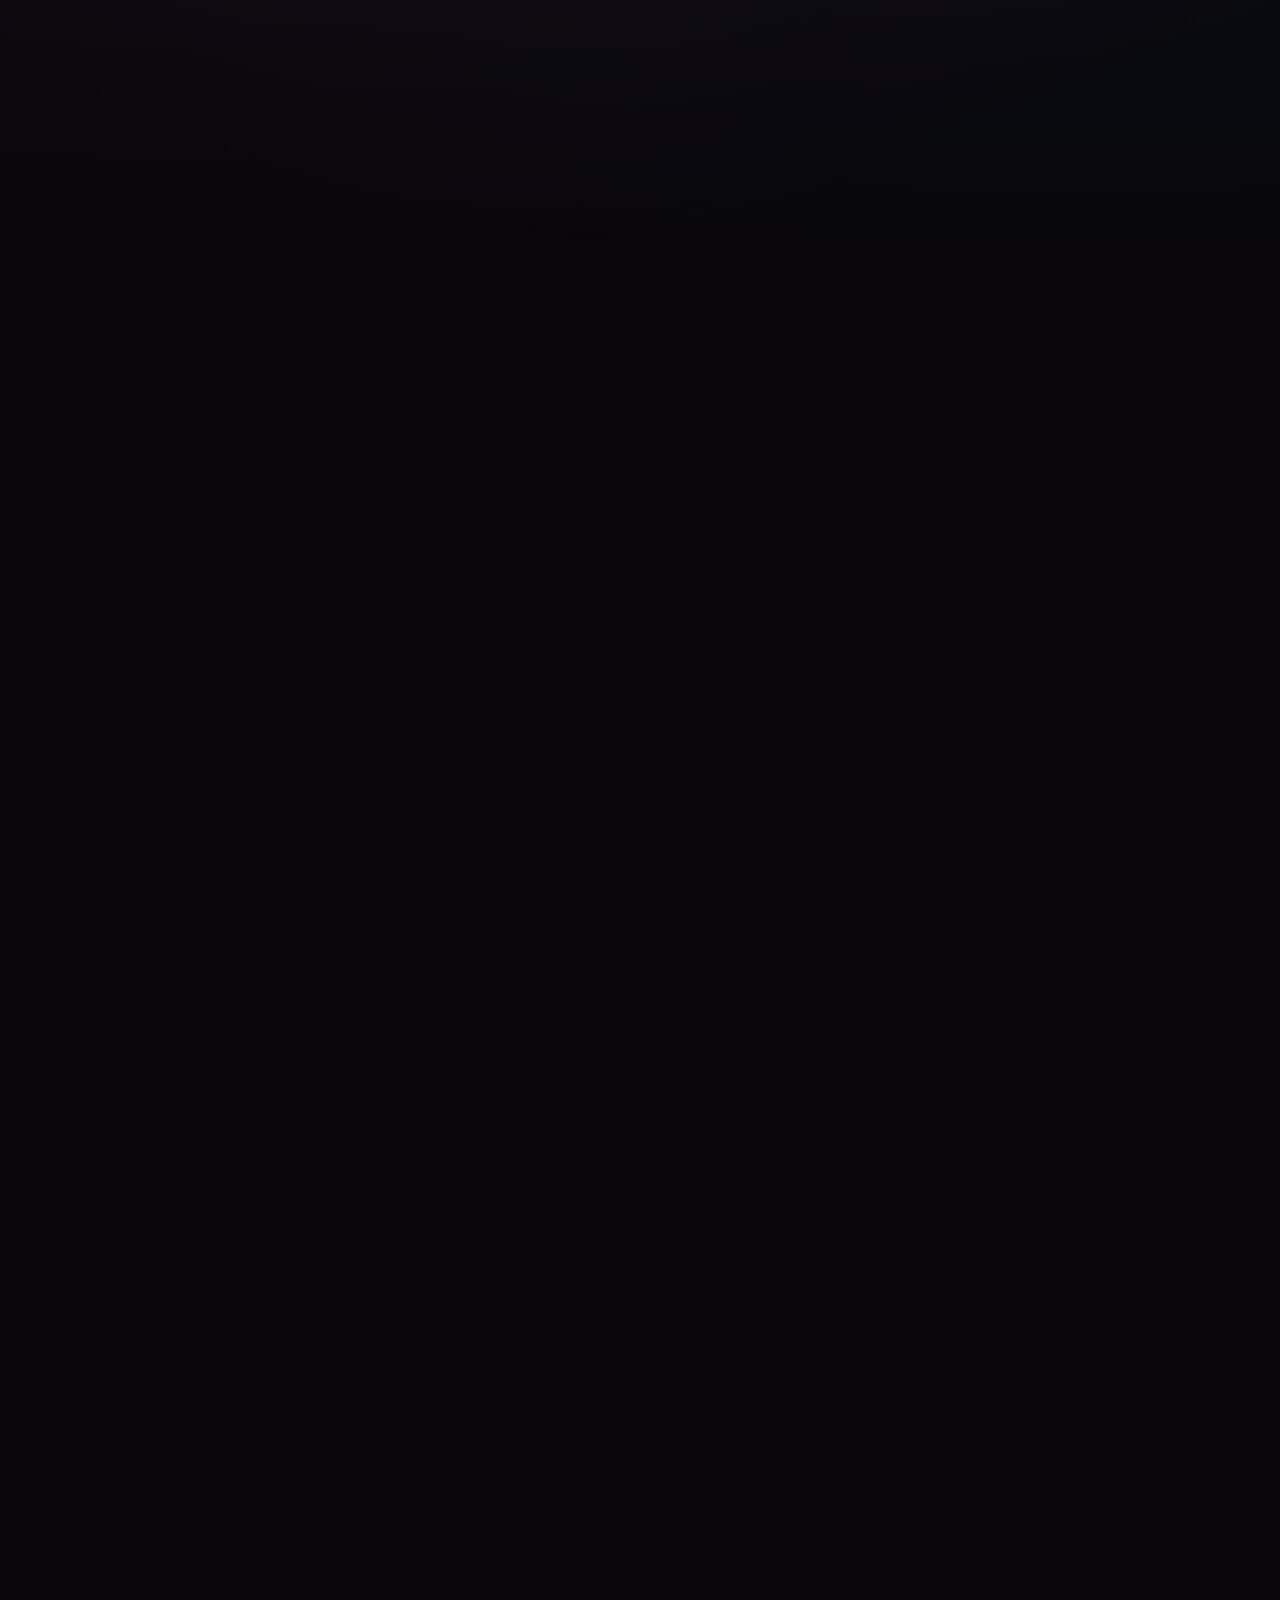
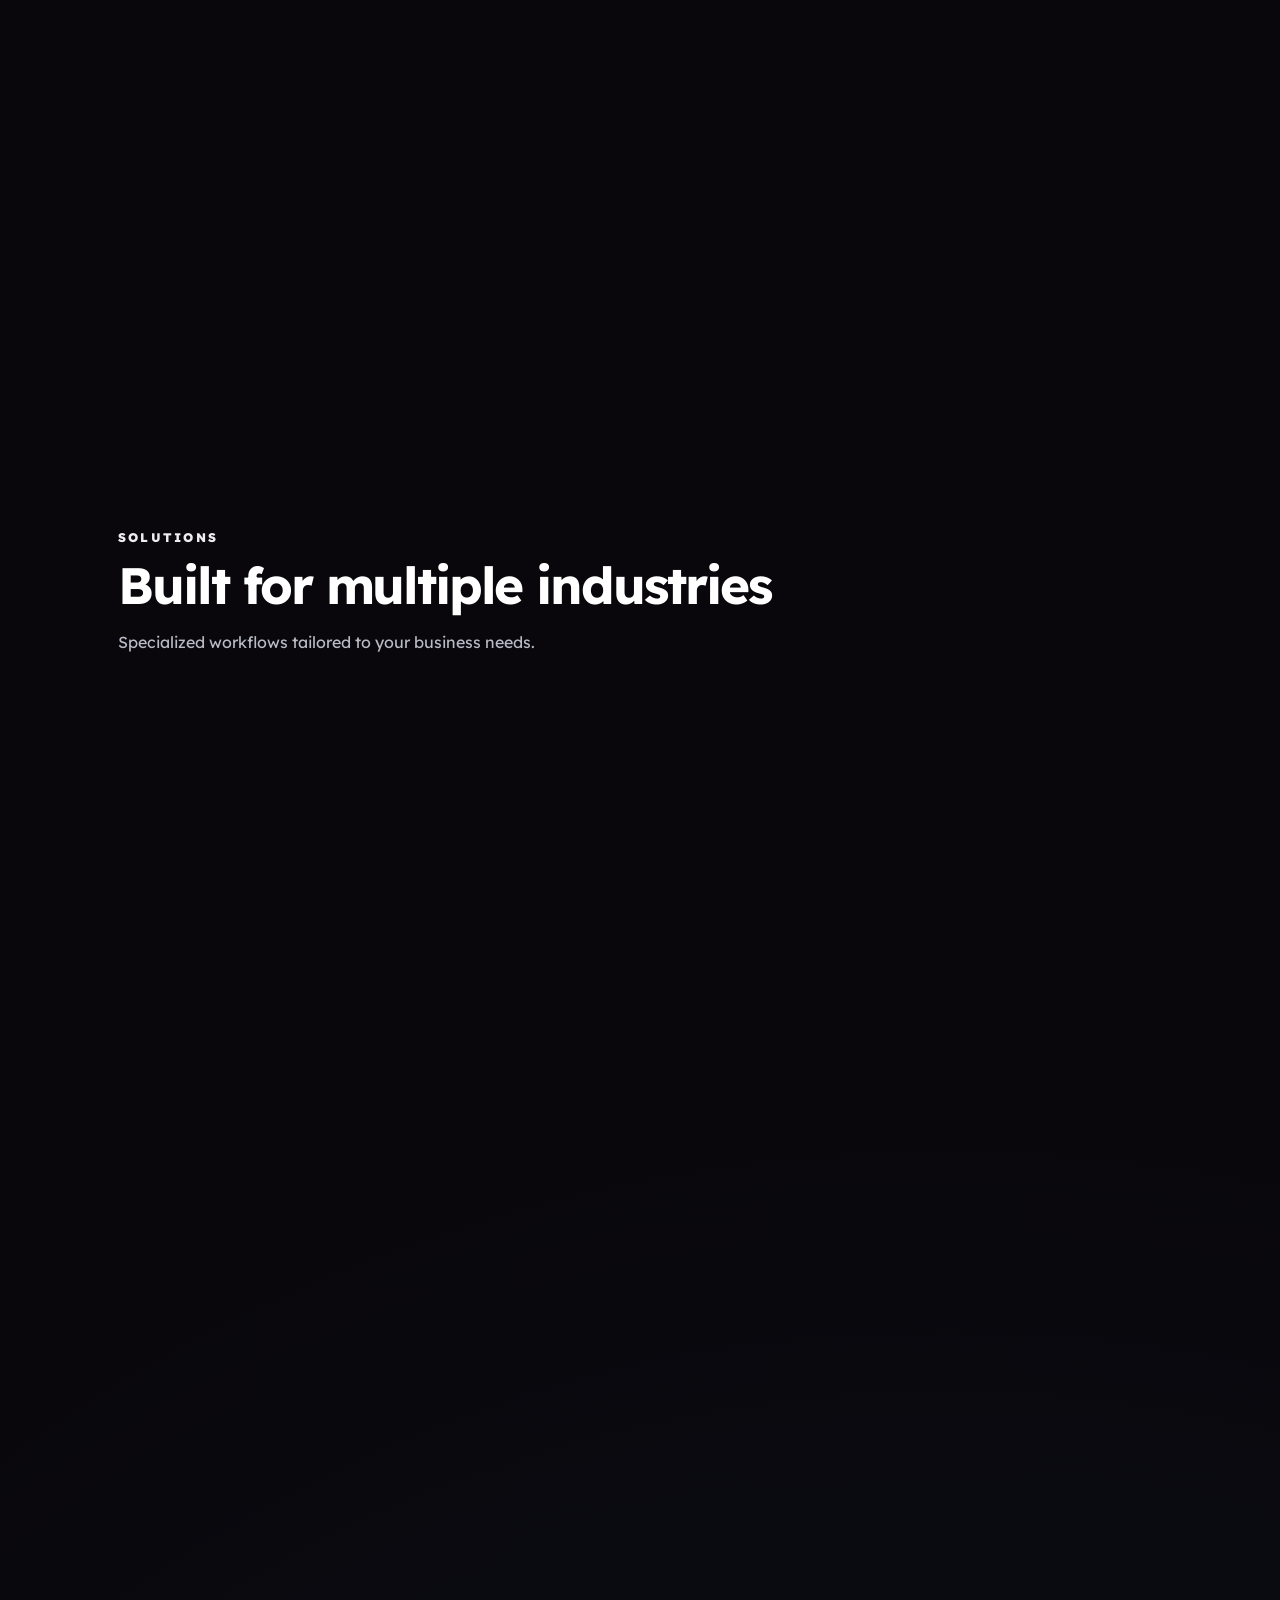
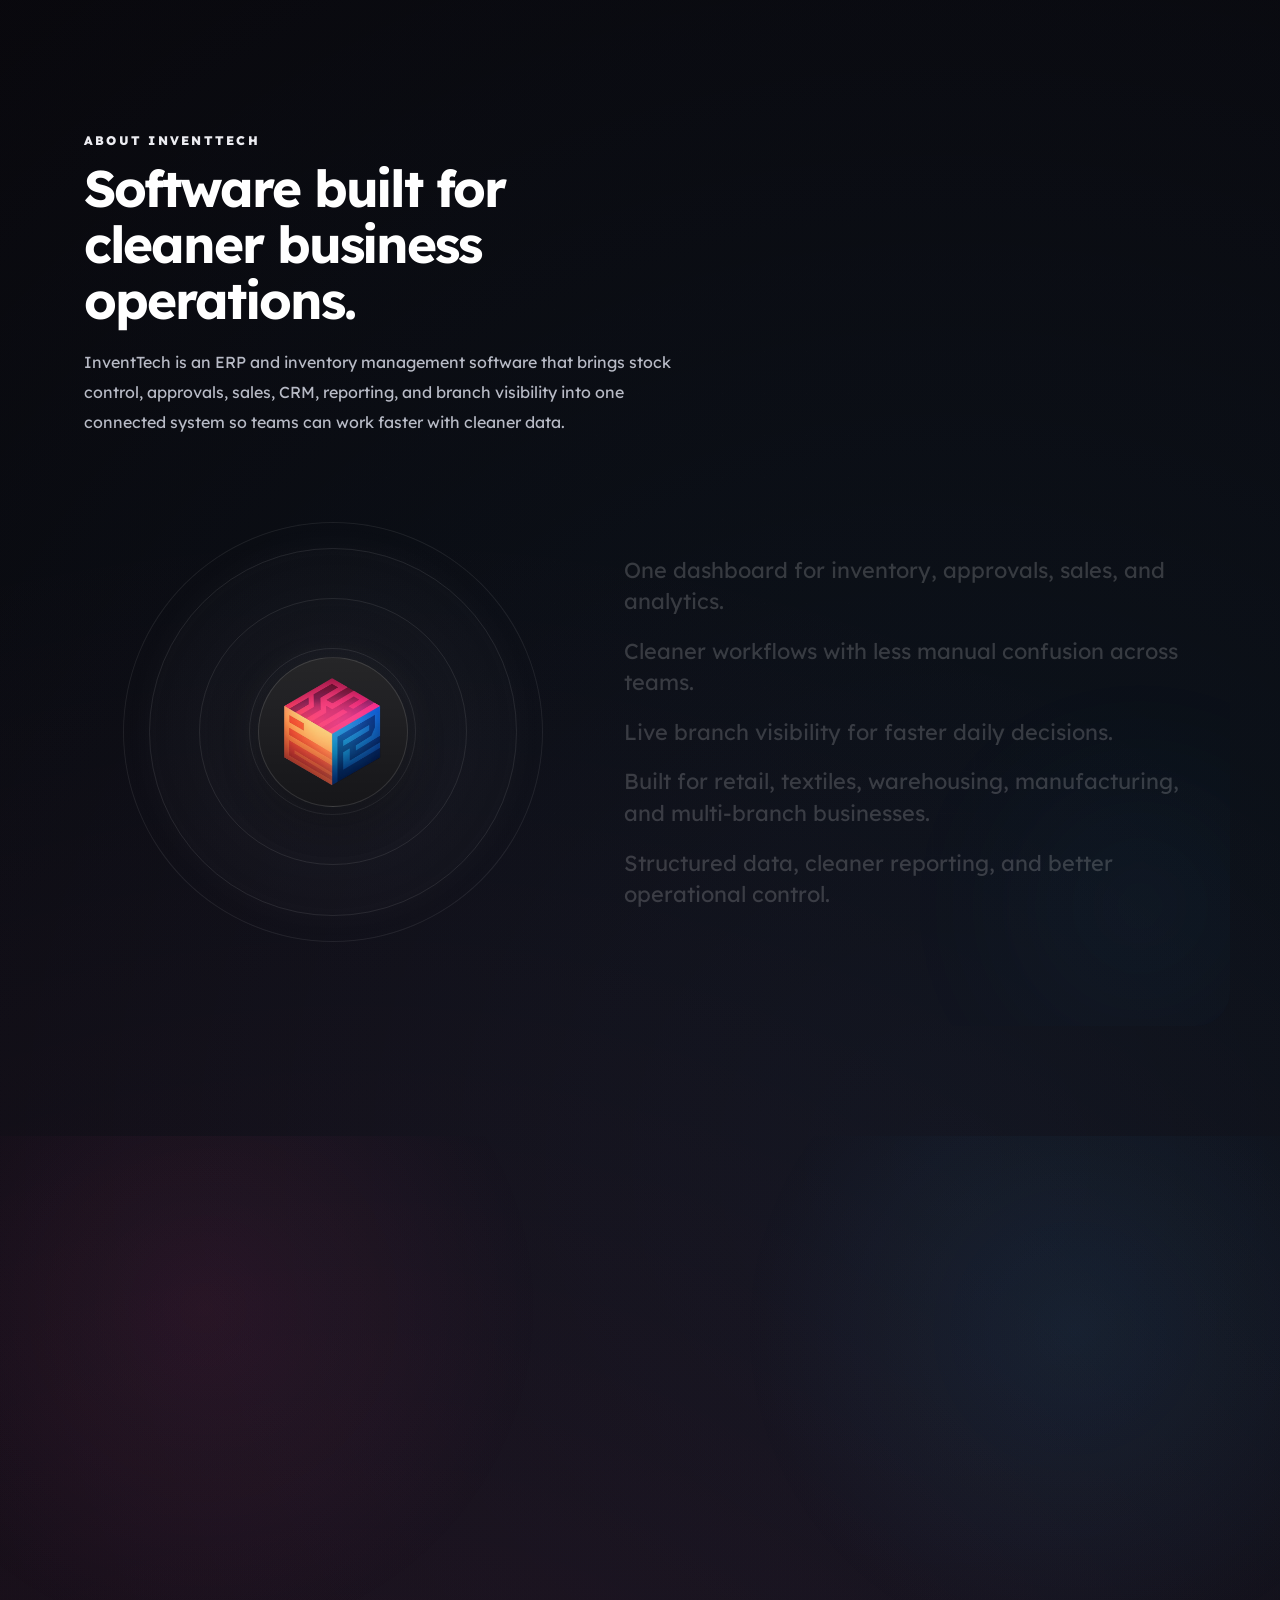
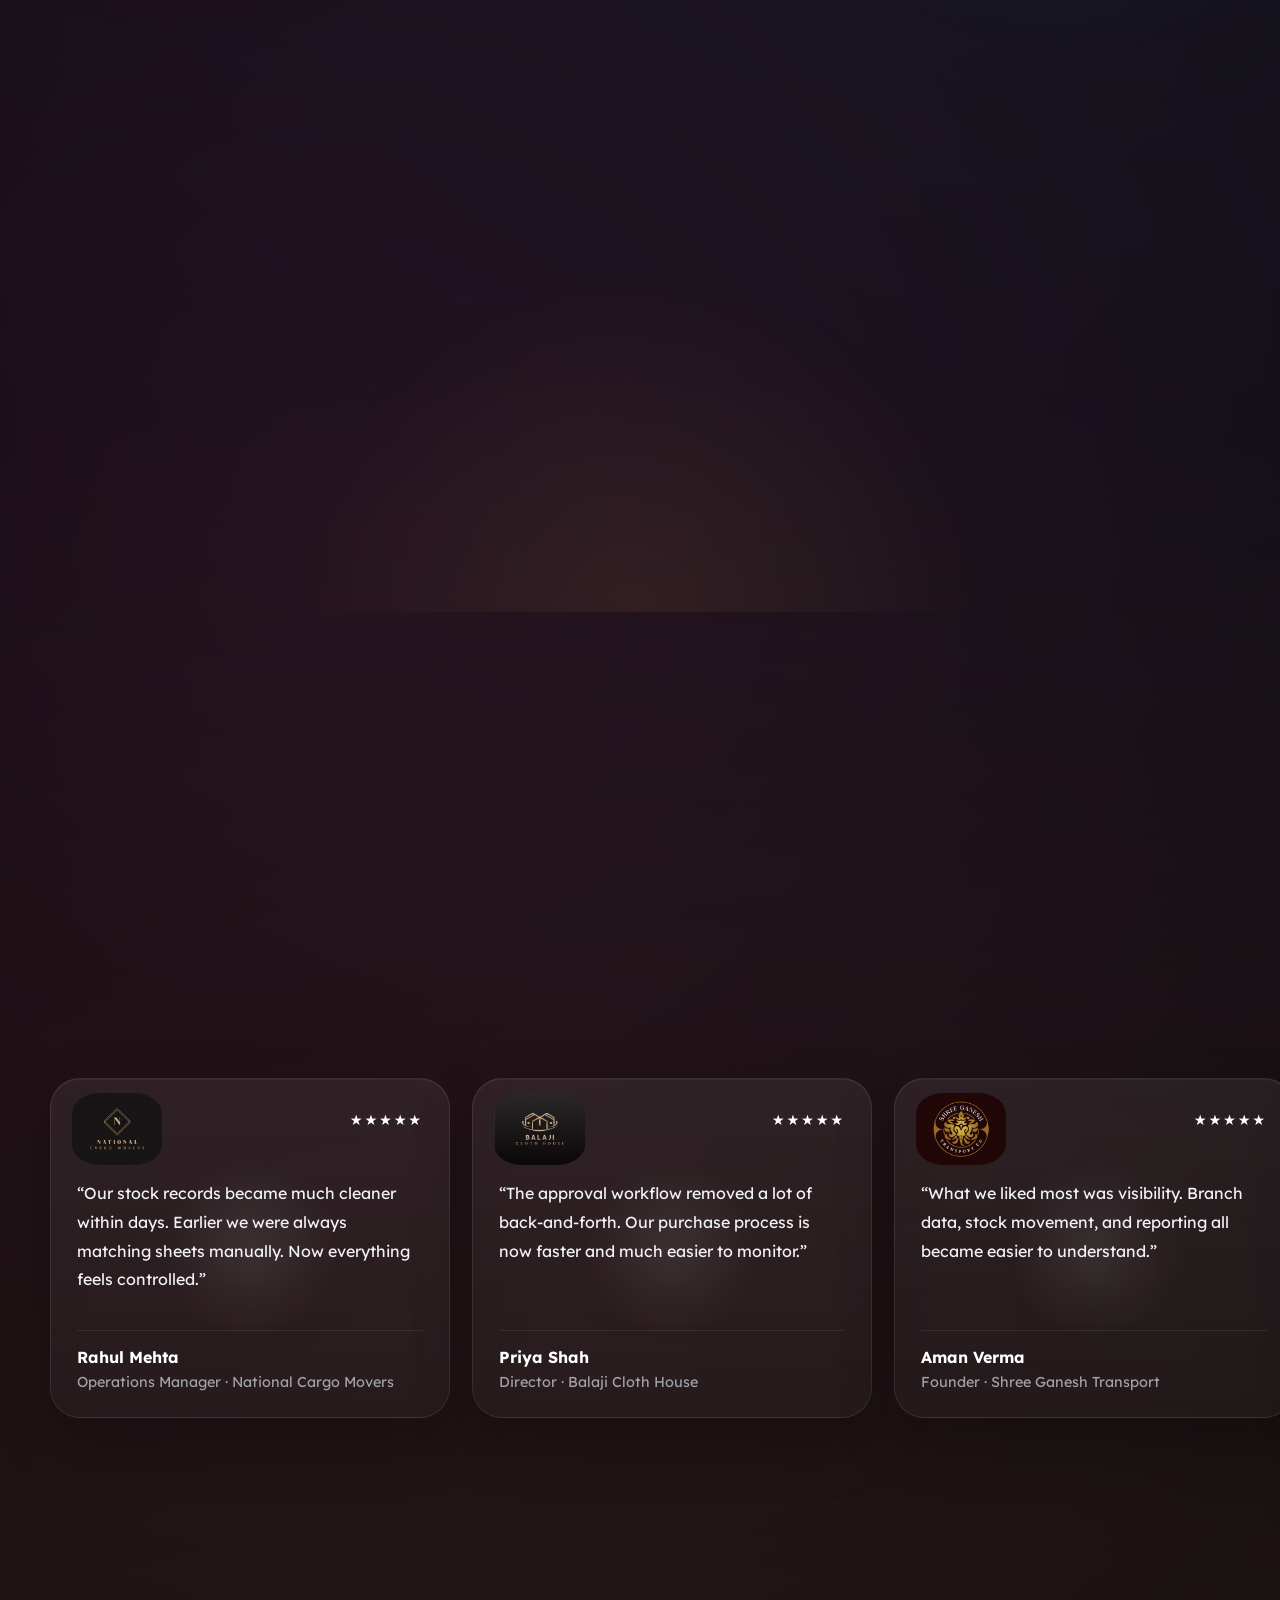
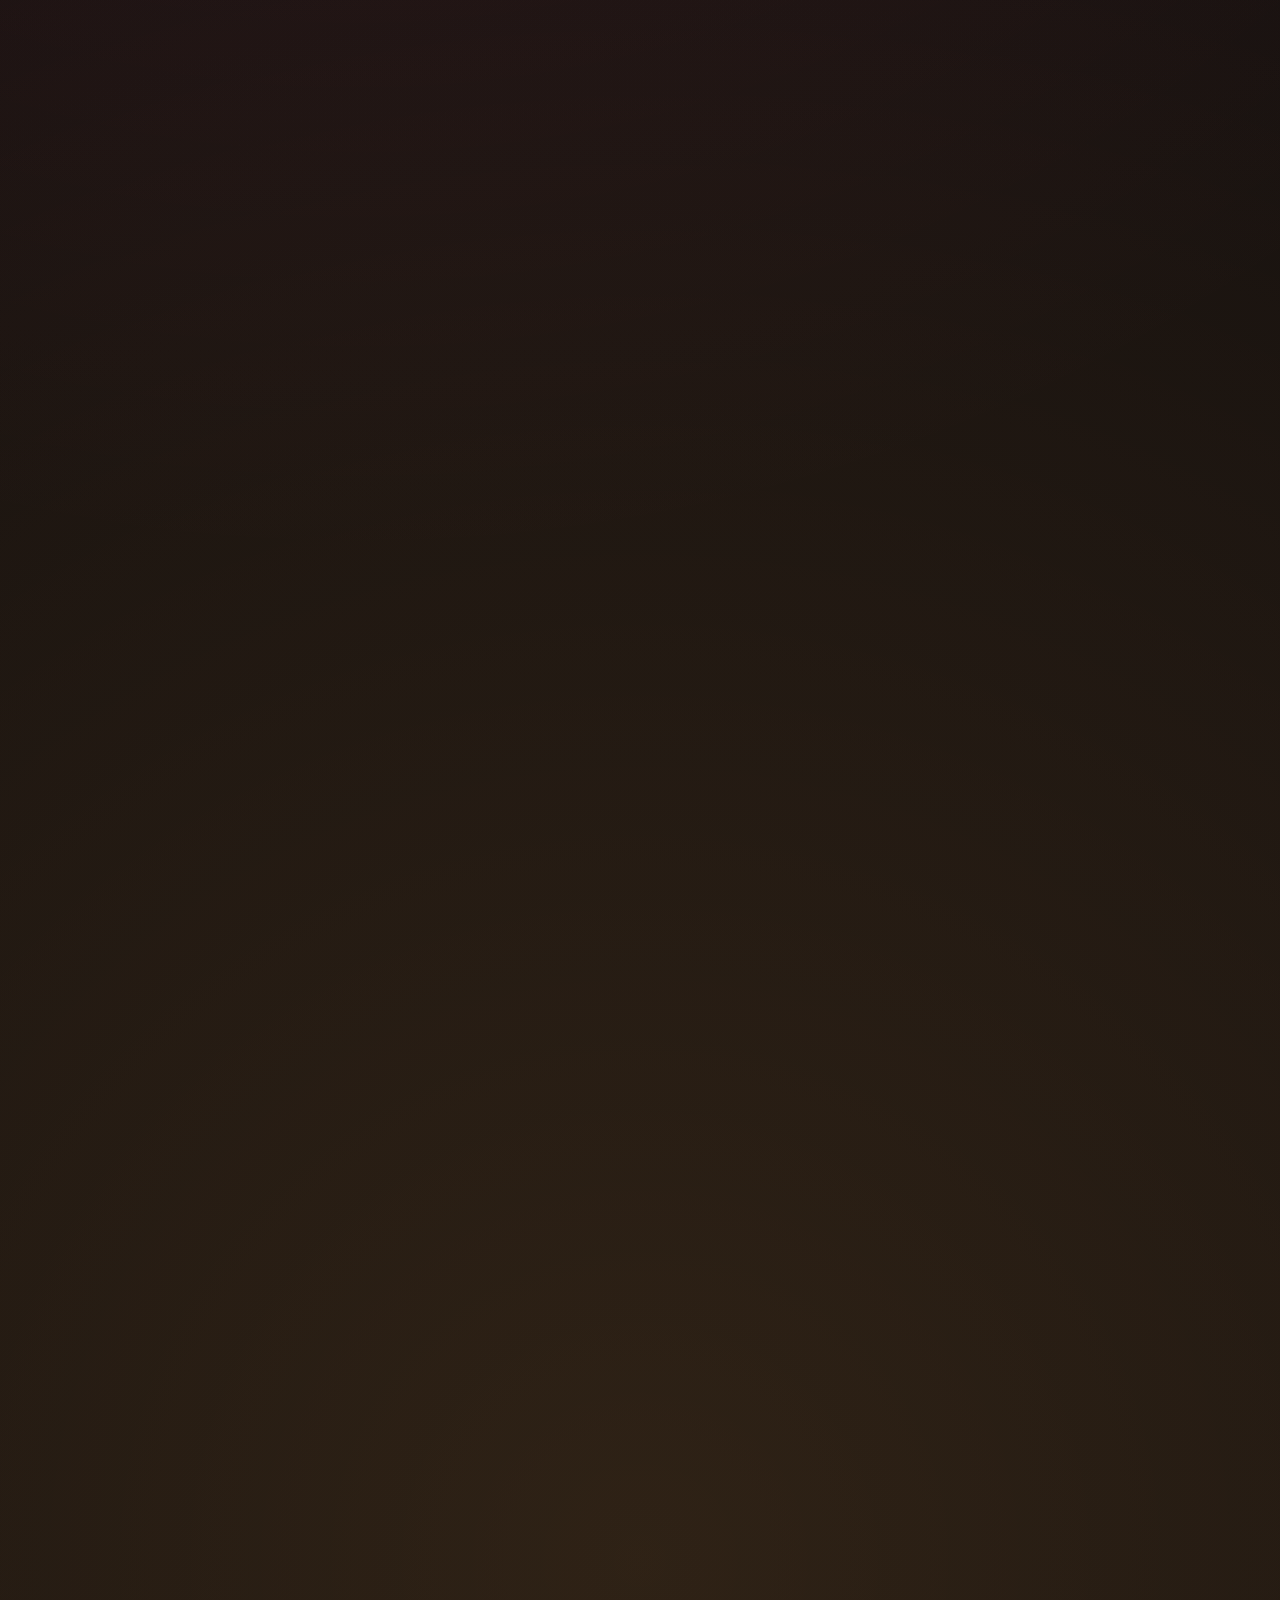
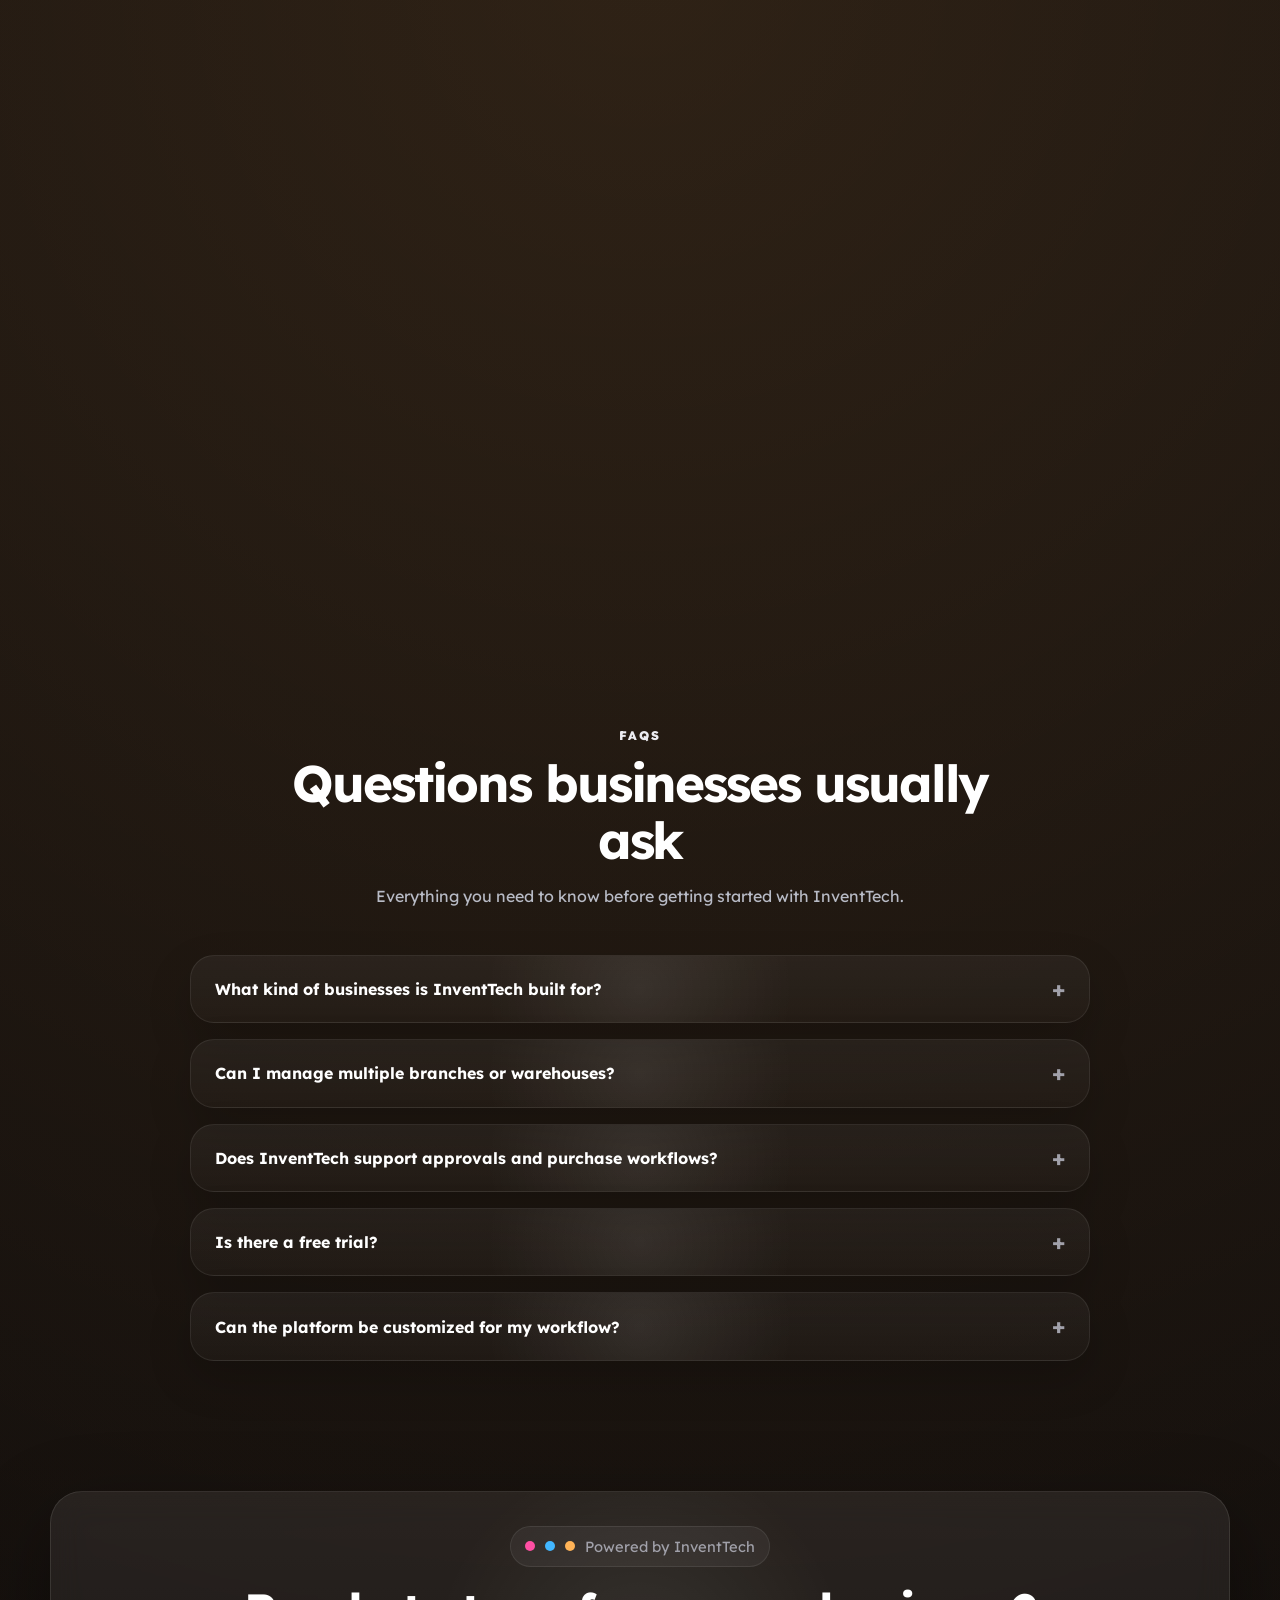
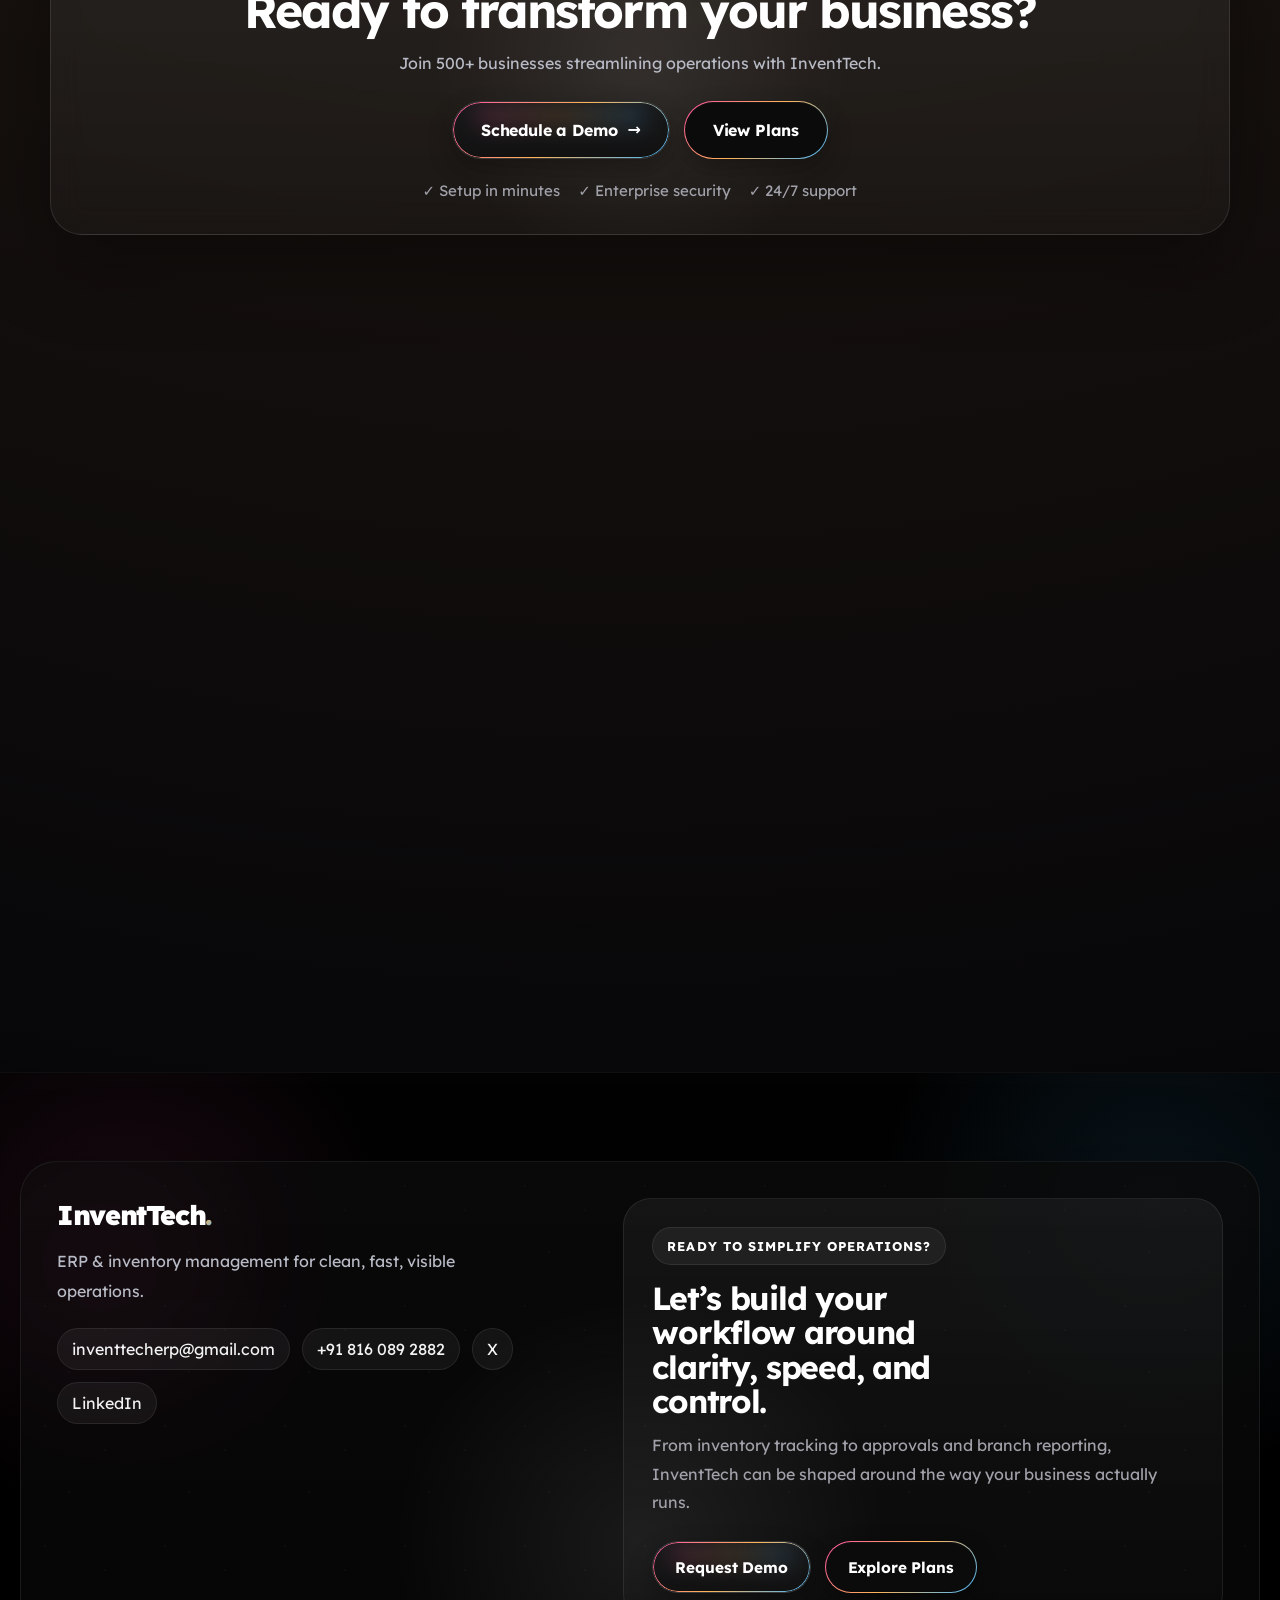
==== commit e72872fd: "page six finalized" ====
--- a/2.0/index.html
+++ b/2.0/index.html
@@ -435,96 +435,146 @@
     </section>
 
     <section class="feedback-scroll" id="feedback">
+  <div class="container">
+    <div class="section__head reveal" style="--d:0">
+      <p class="kicker">Feedback</p>
+      <h2>Teams move through these stories as they scroll</h2>
+      <p class="sub">
+        Real experiences from businesses using InventTech to simplify operations.
+      </p>
+    </div>
+  </div>
+
+  <div class="feedback-scroll__area" id="feedbackScrollArea">
+    <div class="feedback-scroll__pin">
       <div class="container">
-        <div class="section__head reveal" style="--d:0">
-          <p class="kicker">Feedback</p>
-          <h2>Teams move through these stories as they scroll</h2>
-          <p class="sub">
-            Real experiences from businesses using InventTech to simplify operations.
-          </p>
-        </div>
-      </div>
-
-      <div class="feedback-scroll__area" id="feedbackScrollArea">
-        <div class="feedback-scroll__pin">
-          <div class="container">
-            <div class="feedback-track" id="feedbackTrack">
-              <article class="feedback-card spotlight">
-                <div class="feedback-card__stars">★★★★★</div>
-                <p class="feedback-card__text">
-                  “Our stock records became much cleaner within days. Earlier we were always matching sheets manually.
-                  Now everything feels controlled.”
-                </p>
-                <div class="feedback-card__user">
-                  <strong>Rahul Mehta</strong>
-                  <span>Operations Manager · Retail Chain</span>
-                </div>
-              </article>
-
-              <article class="feedback-card spotlight">
-                <div class="feedback-card__stars">★★★★★</div>
-                <p class="feedback-card__text">
-                  “The approval workflow removed a lot of back-and-forth. Our purchase process is now faster and much
-                  easier to monitor.”
-                </p>
-                <div class="feedback-card__user">
-                  <strong>Priya Shah</strong>
-                  <span>Director · Textile Business</span>
-                </div>
-              </article>
-
-              <article class="feedback-card spotlight">
-                <div class="feedback-card__stars">★★★★★</div>
-                <p class="feedback-card__text">
-                  “What we liked most was visibility. Branch data, stock movement, and reporting all became easier to
-                  understand.”
-                </p>
-                <div class="feedback-card__user">
-                  <strong>Aman Verma</strong>
-                  <span>Founder · Distribution Company</span>
-                </div>
-              </article>
-
-              <article class="feedback-card spotlight">
-                <div class="feedback-card__stars">★★★★★</div>
-                <p class="feedback-card__text">
-                  “It feels premium but still practical. The dashboard gives our team exactly what they need without
-                  making things complicated.”
-                </p>
-                <div class="feedback-card__user">
-                  <strong>Neha Patel</strong>
-                  <span>Admin Head · Multi-branch Business</span>
-                </div>
-              </article>
-
-              <article class="feedback-card spotlight">
-                <div class="feedback-card__stars">★★★★★</div>
-                <p class="feedback-card__text">
-                  “We reduced manual confusion in billing and inventory updates. It gave us better confidence in daily
-                  operations.”
-                </p>
-                <div class="feedback-card__user">
-                  <strong>Karan Joshi</strong>
-                  <span>Owner · Supermarket Group</span>
-                </div>
-              </article>
-
-              <article class="feedback-card spotlight">
-                <div class="feedback-card__stars">★★★★★</div>
-                <p class="feedback-card__text">
-                  “InventTech helped us connect approvals, sales, and stock under one system. That alone saved us a lot
-                  of wasted effort.”
-                </p>
-                <div class="feedback-card__user">
-                  <strong>Sneha Kapoor</strong>
-                  <span>Business Lead · Manufacturing Team</span>
-                </div>
-              </article>
-            </div>
-          </div>
-        </div>
-      </div>
-    </section>
+        <div class="feedback-track" id="feedbackTrack">
+
+          <!-- Card 1 -->
+          <article class="feedback-card spotlight">
+
+            <div class="feedback-card__top">
+              <img src="/client/c1.jpeg" class="feedback-card__logo">
+              <div class="feedback-card__stars">★★★★★</div>
+            </div>
+
+            <p class="feedback-card__text">
+              “Our stock records became much cleaner within days. Earlier we were always matching sheets manually.
+              Now everything feels controlled.”
+            </p>
+
+            <div class="feedback-card__user">
+              <strong>Rahul Mehta</strong>
+              <span>Operations Manager · National Cargo Movers</span>
+            </div>
+
+          </article>
+
+          <!-- Card 2 -->
+          <article class="feedback-card spotlight">
+
+            <div class="feedback-card__top">
+              <img src="/client/c2.jpeg" class="feedback-card__logo">
+              <div class="feedback-card__stars">★★★★★</div>
+            </div>
+
+            <p class="feedback-card__text">
+              “The approval workflow removed a lot of back-and-forth. Our purchase process is now faster and much
+              easier to monitor.”
+            </p>
+
+            <div class="feedback-card__user">
+              <strong>Priya Shah</strong>
+              <span>Director · Balaji Cloth House</span>
+            </div>
+
+          </article>
+
+          <!-- Card 3 -->
+          <article class="feedback-card spotlight">
+
+            <div class="feedback-card__top">
+              <img src="/client/c3.jpeg" class="feedback-card__logo">
+              <div class="feedback-card__stars">★★★★★</div>
+            </div>
+
+            <p class="feedback-card__text">
+              “What we liked most was visibility. Branch data, stock movement, and reporting all became easier to
+              understand.”
+            </p>
+
+            <div class="feedback-card__user">
+              <strong>Aman Verma</strong>
+              <span>Founder · Shree Ganesh Transport</span>
+            </div>
+
+          </article>
+
+          <!-- Card 4 -->
+          <article class="feedback-card spotlight">
+
+            <div class="feedback-card__top">
+              <img src="/client/c4.jpeg" class="feedback-card__logo">
+              <div class="feedback-card__stars">★★★★★</div>
+            </div>
+
+            <p class="feedback-card__text">
+              “It feels premium but still practical. The dashboard gives our team exactly what they need without
+              making things complicated.”
+            </p>
+
+            <div class="feedback-card__user">
+              <strong>Neha Patel</strong>
+              <span>Admin Head · Shivam Textile Mills</span>
+            </div>
+
+          </article>
+
+          <!-- Card 5 -->
+          <article class="feedback-card spotlight">
+
+            <div class="feedback-card__top">
+              <img src="/client/c5.jpeg" class="feedback-card__logo">
+              <div class="feedback-card__stars">★★★★★</div>
+            </div>
+
+            <p class="feedback-card__text">
+              “We reduced manual confusion in billing and inventory updates. It gave us better confidence in daily
+              operations.”
+            </p>
+
+            <div class="feedback-card__user">
+              <strong>Karan Joshi</strong>
+              <span>Owner · City Style Clothing Store</span>
+            </div>
+
+          </article>
+
+          <!-- Card 6 -->
+          <article class="feedback-card spotlight">
+
+            <div class="feedback-card__top">
+              <img src="/client/c6.png" class="feedback-card__logo">
+              <div class="feedback-card__stars">★★★★★</div>
+            </div>
+
+            <p class="feedback-card__text">
+              “InventTech helped us connect approvals, sales, and stock under one system. That alone saved us a lot
+              of wasted effort.”
+            </p>
+
+            <div class="feedback-card__user">
+              <strong>Sneha Kapoor</strong>
+              <span>Business Lead · Shree radhe Textile</span>
+            </div>
+
+          </article>
+
+        </div>
+      </div>
+    </div>
+  </div>
+</section>
 
     <section class="section container" id="faqs">
       <div class="faq-section">
--- a/2.0/style.css
+++ b/2.0/style.css
@@ -1585,6 +1585,55 @@
   color: var(--muted);
   font-size: 0.92rem;
 }
+.feedback-card{
+  display:flex;
+  flex-direction:column;
+  justify-content:space-between;
+  min-height:340px;
+}
+
+.feedback-card__top{
+  display:flex;
+  align-items:center;
+  justify-content:space-between;
+  margin-bottom:16px;
+}
+
+.feedback-card__logo{
+  height:48px;
+  opacity:0.9;
+  transform:scale(1.5);
+  border-radius: 30%;
+  margin-left: 10px;
+}
+
+.feedback-card__stars{
+  font-size:0.9rem;
+  letter-spacing:0.12em;
+}
+
+.feedback-card__text{
+  flex:1;
+  margin:0 0 34px;
+  margin-top: 10px;
+  color:var(--text-soft);
+  line-height:1.8;
+}
+
+.feedback-card__user{
+  border-top:1px solid rgba(255,255,255,0.08);
+  padding-top:16px;
+}
+
+.feedback-card__user strong{
+  display:block;
+  margin-bottom:4px;
+}
+
+.feedback-card__user span{
+  font-size:0.9rem;
+  color:var(--muted);
+} 
 
 /* faq */
 
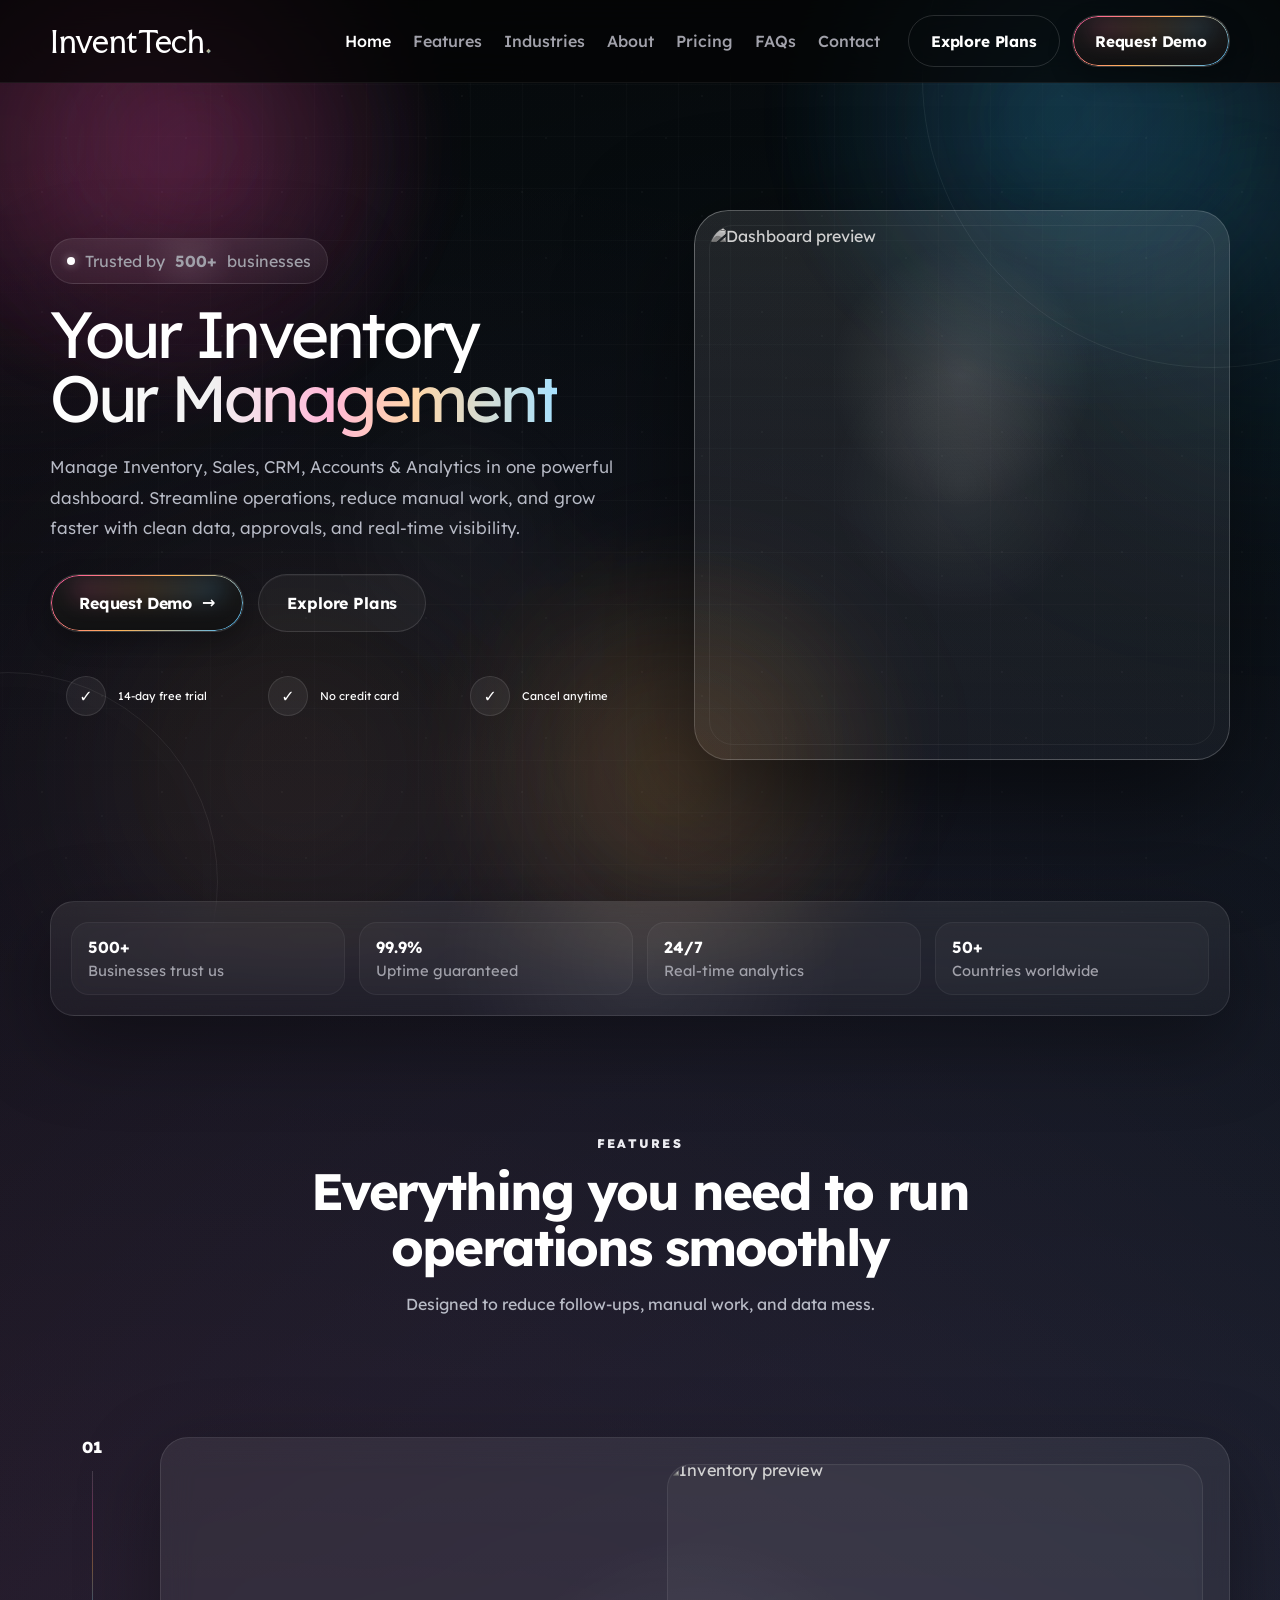
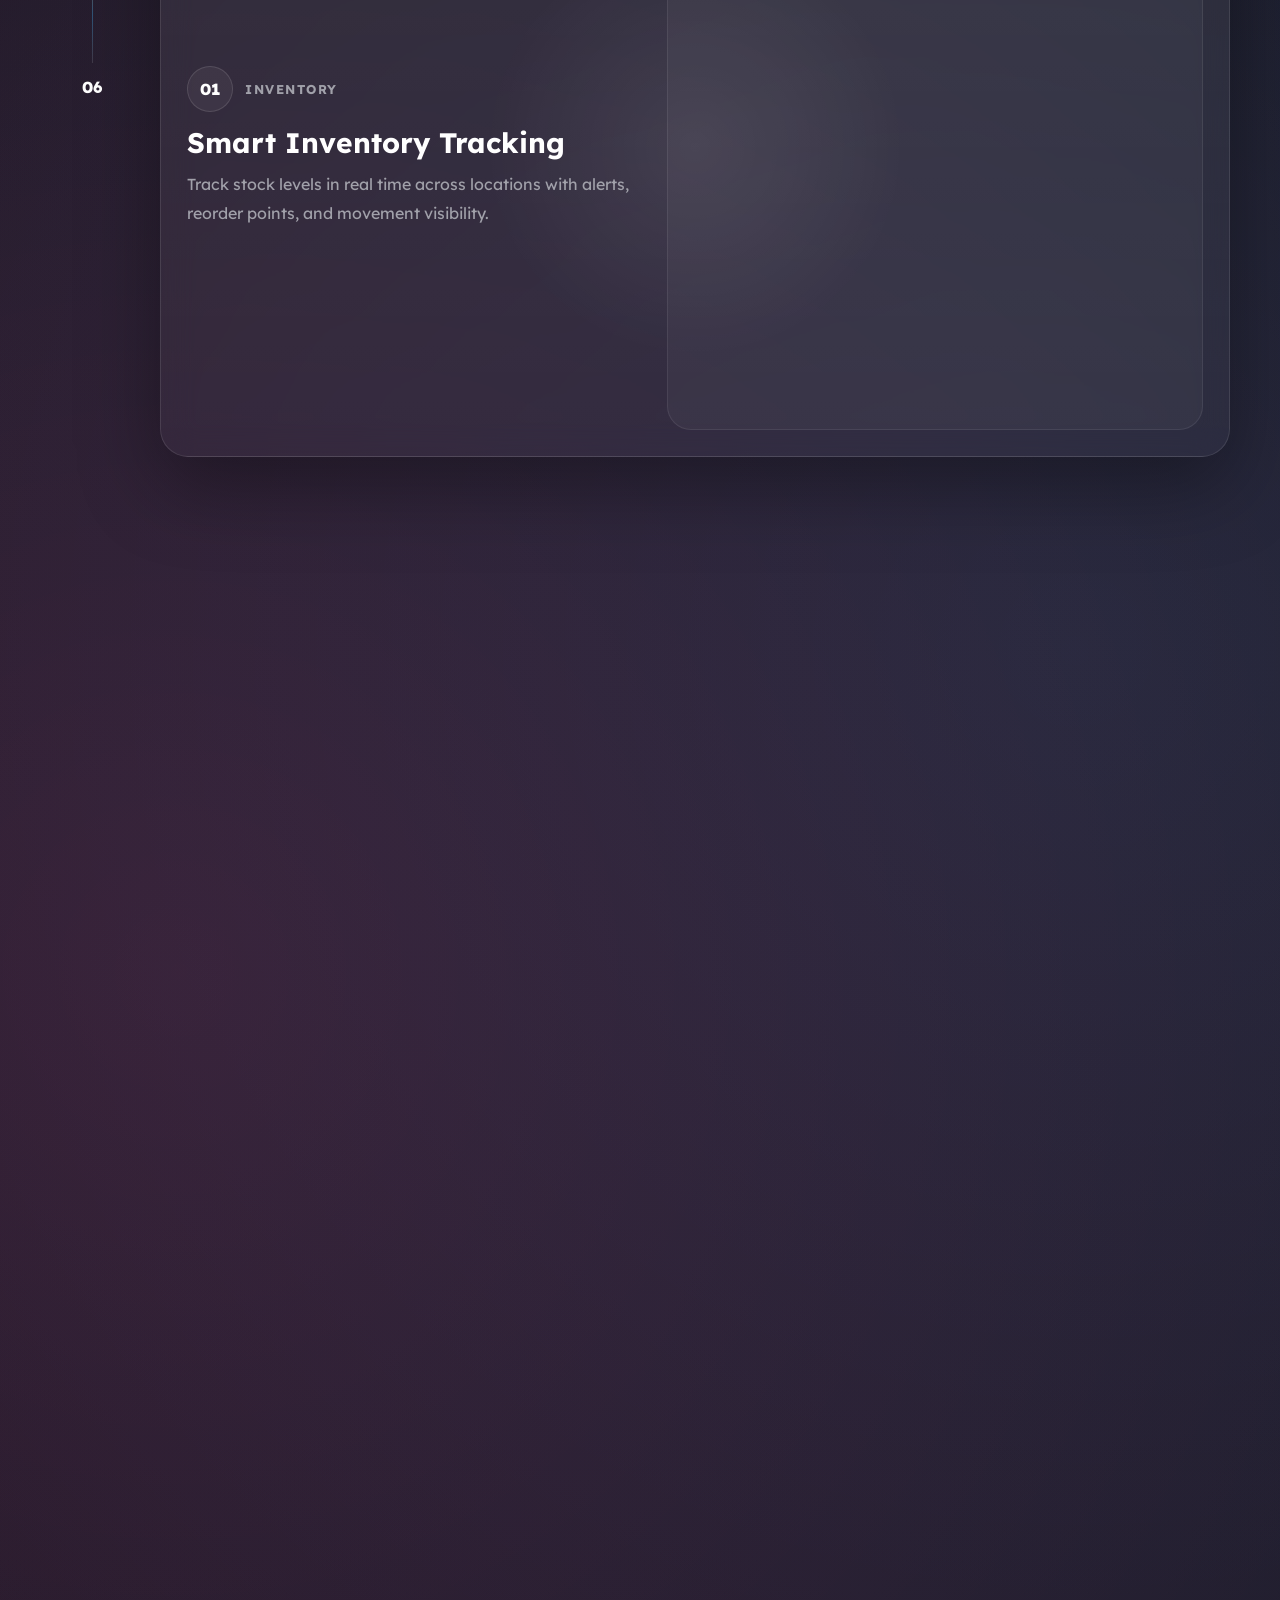
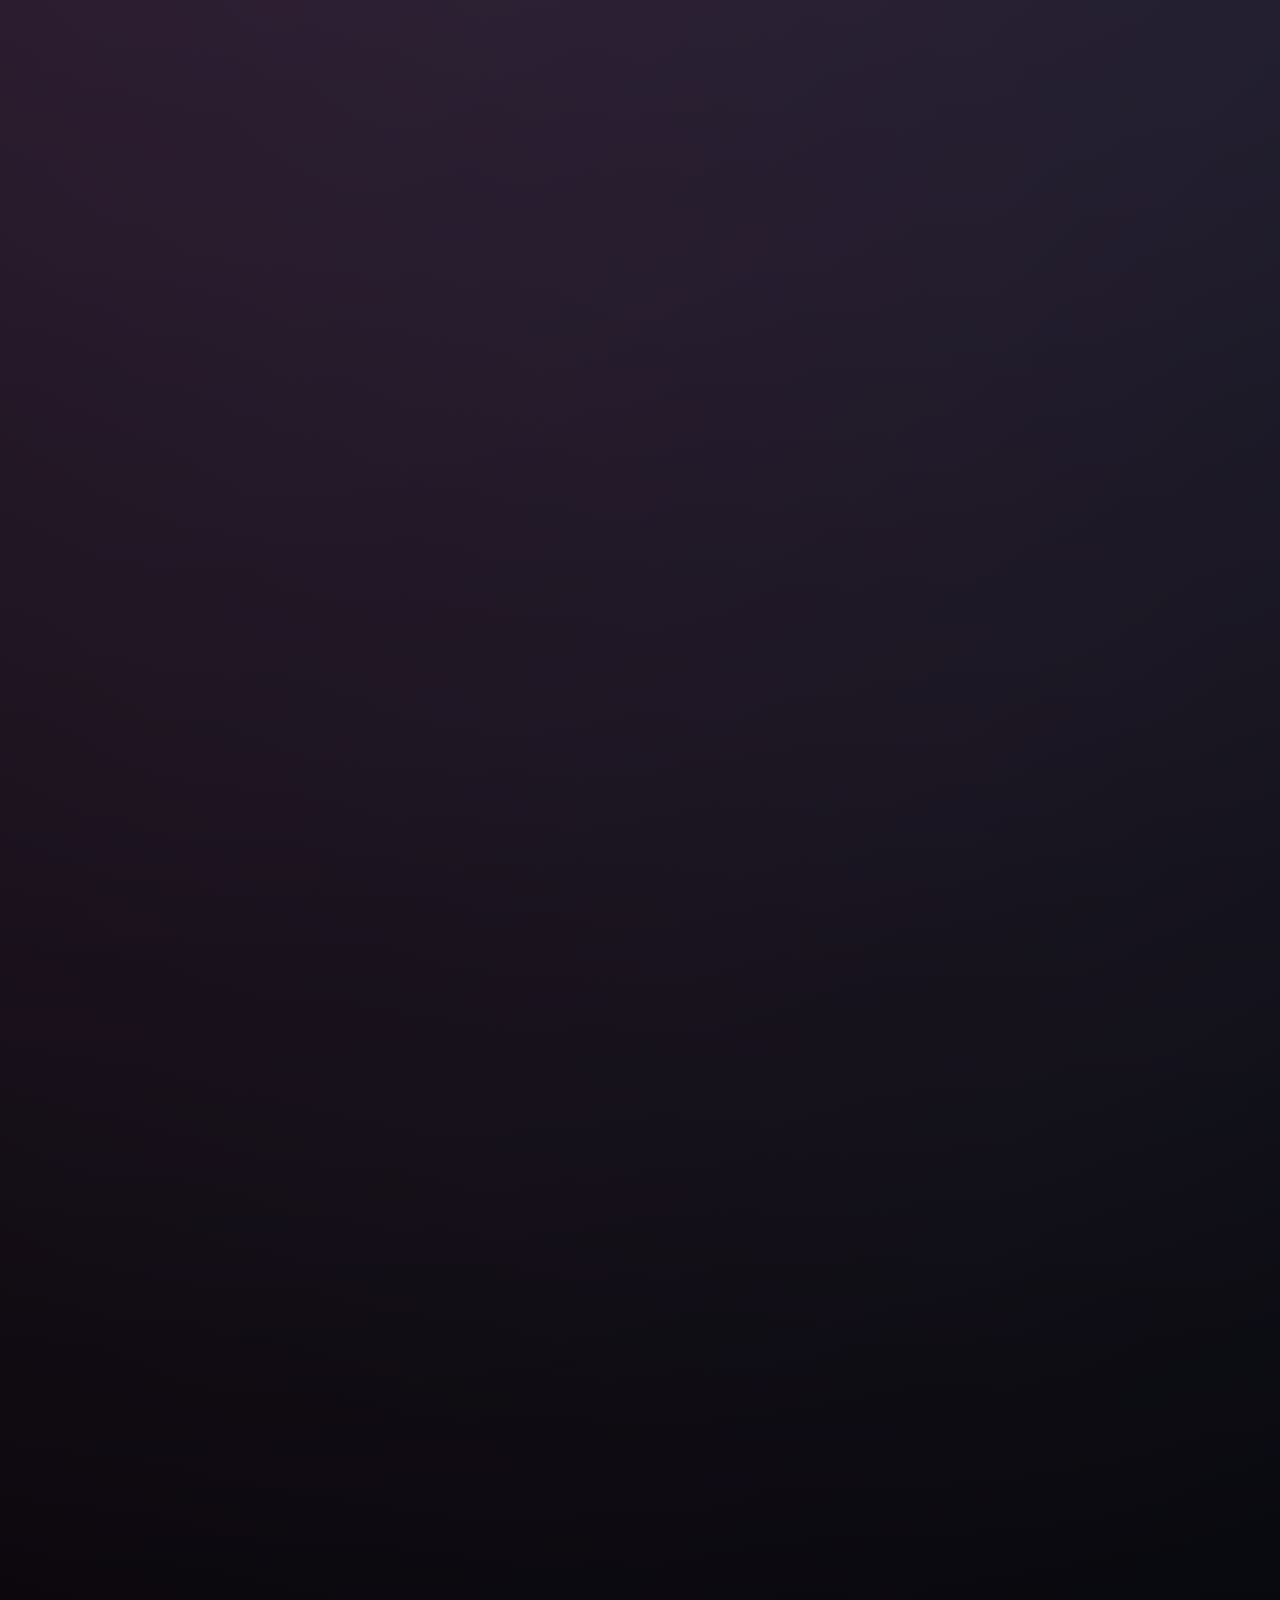
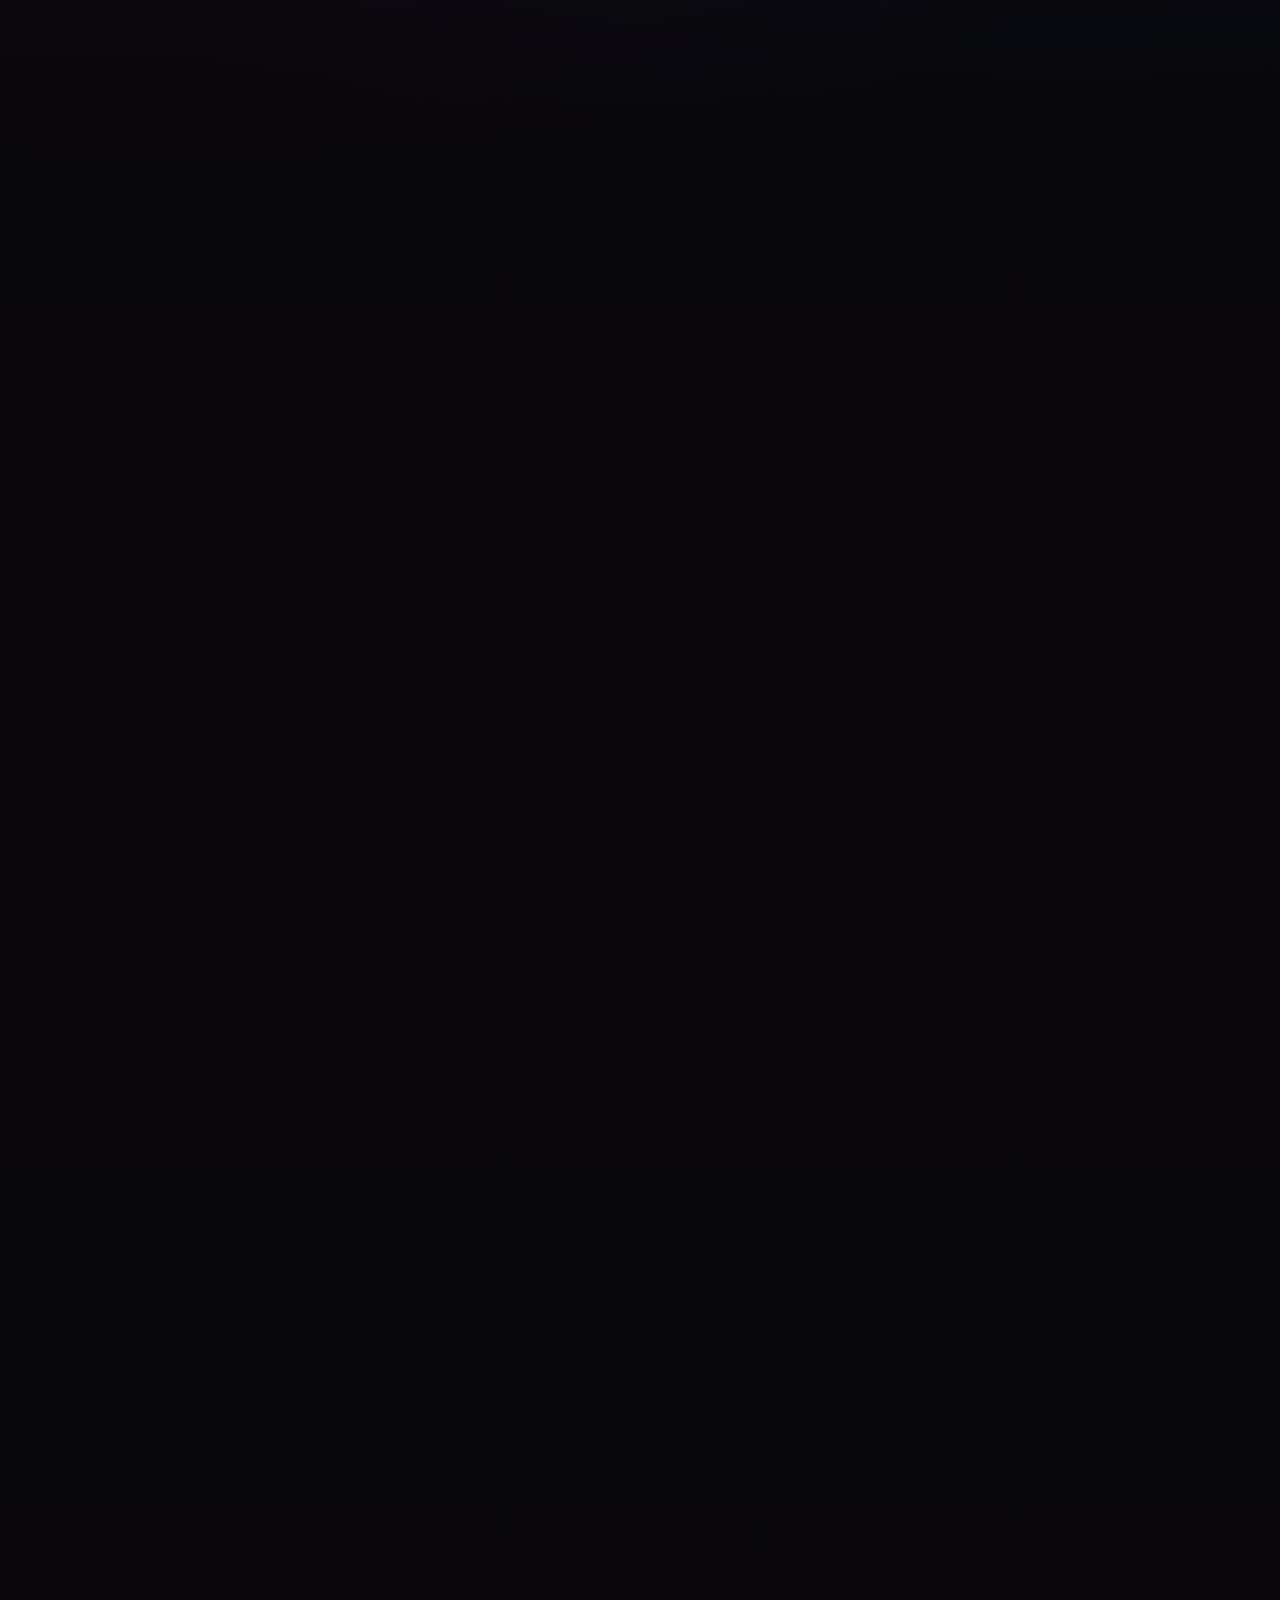
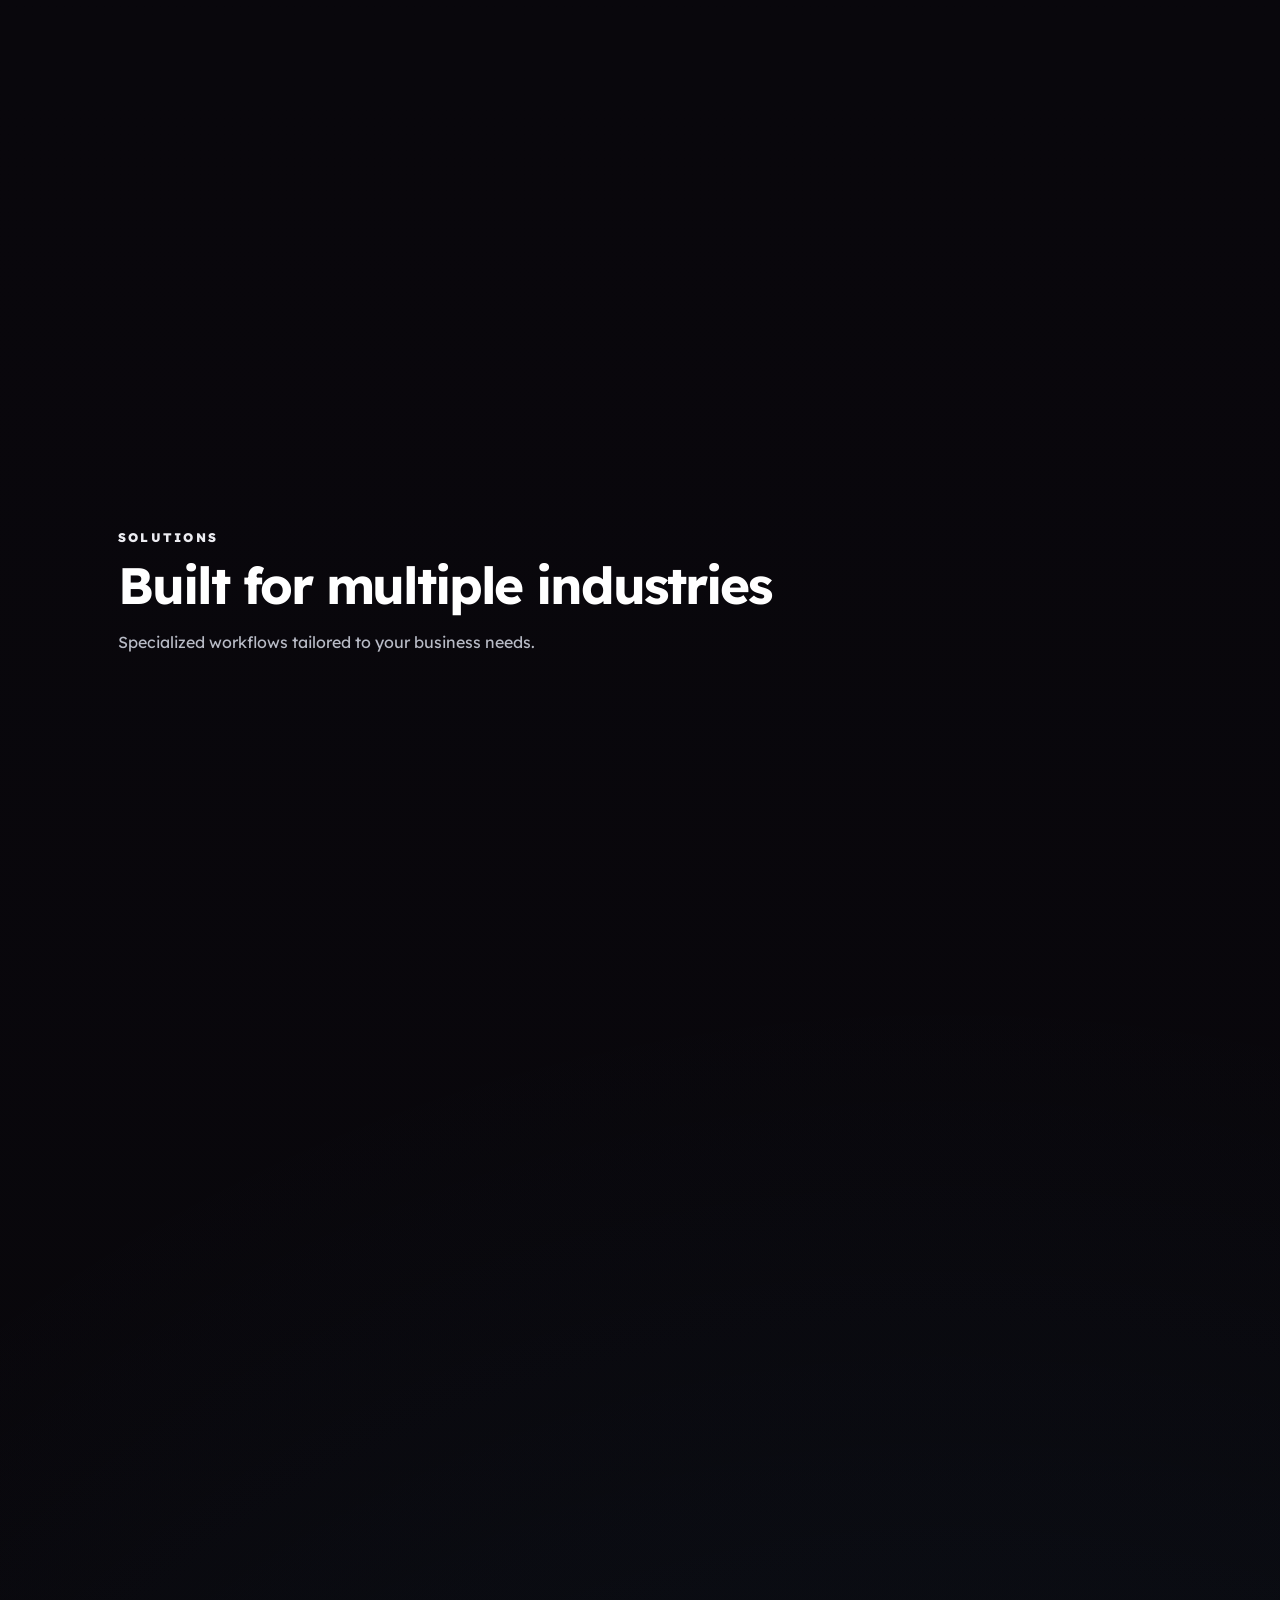
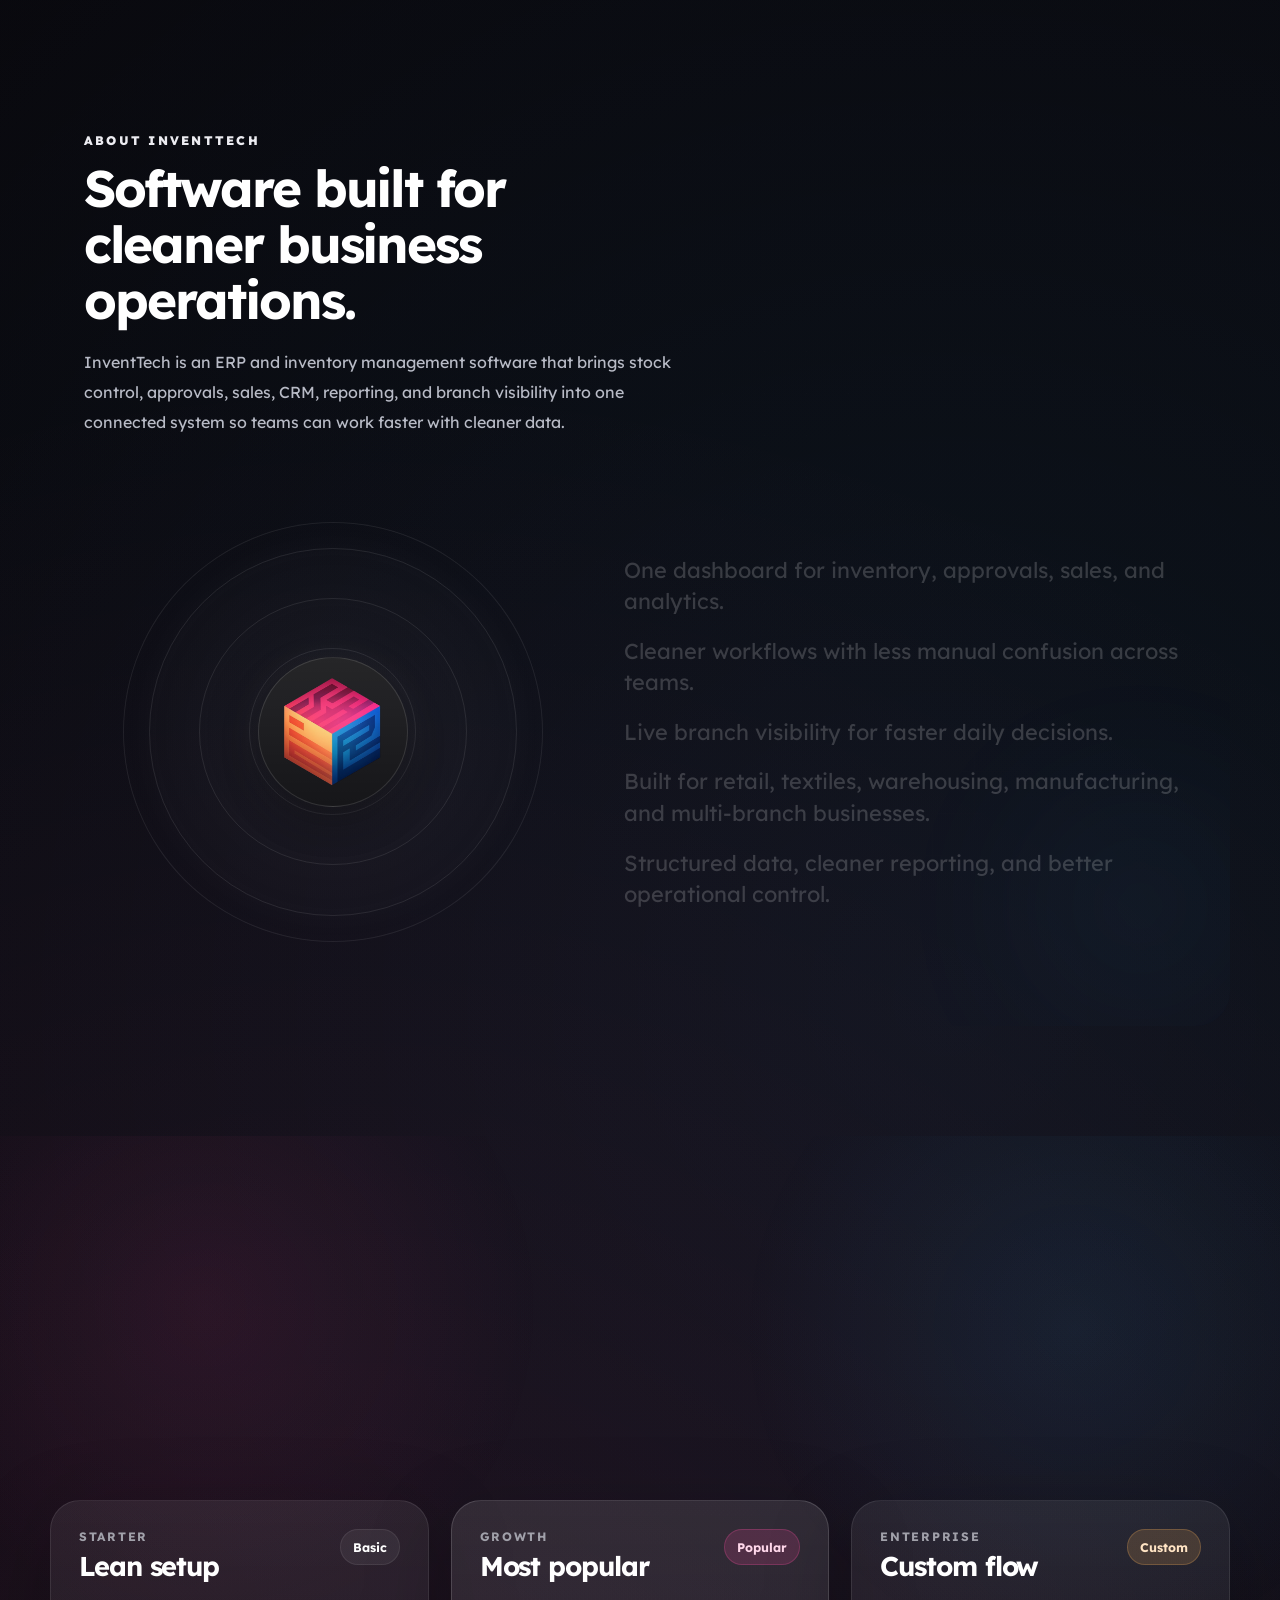
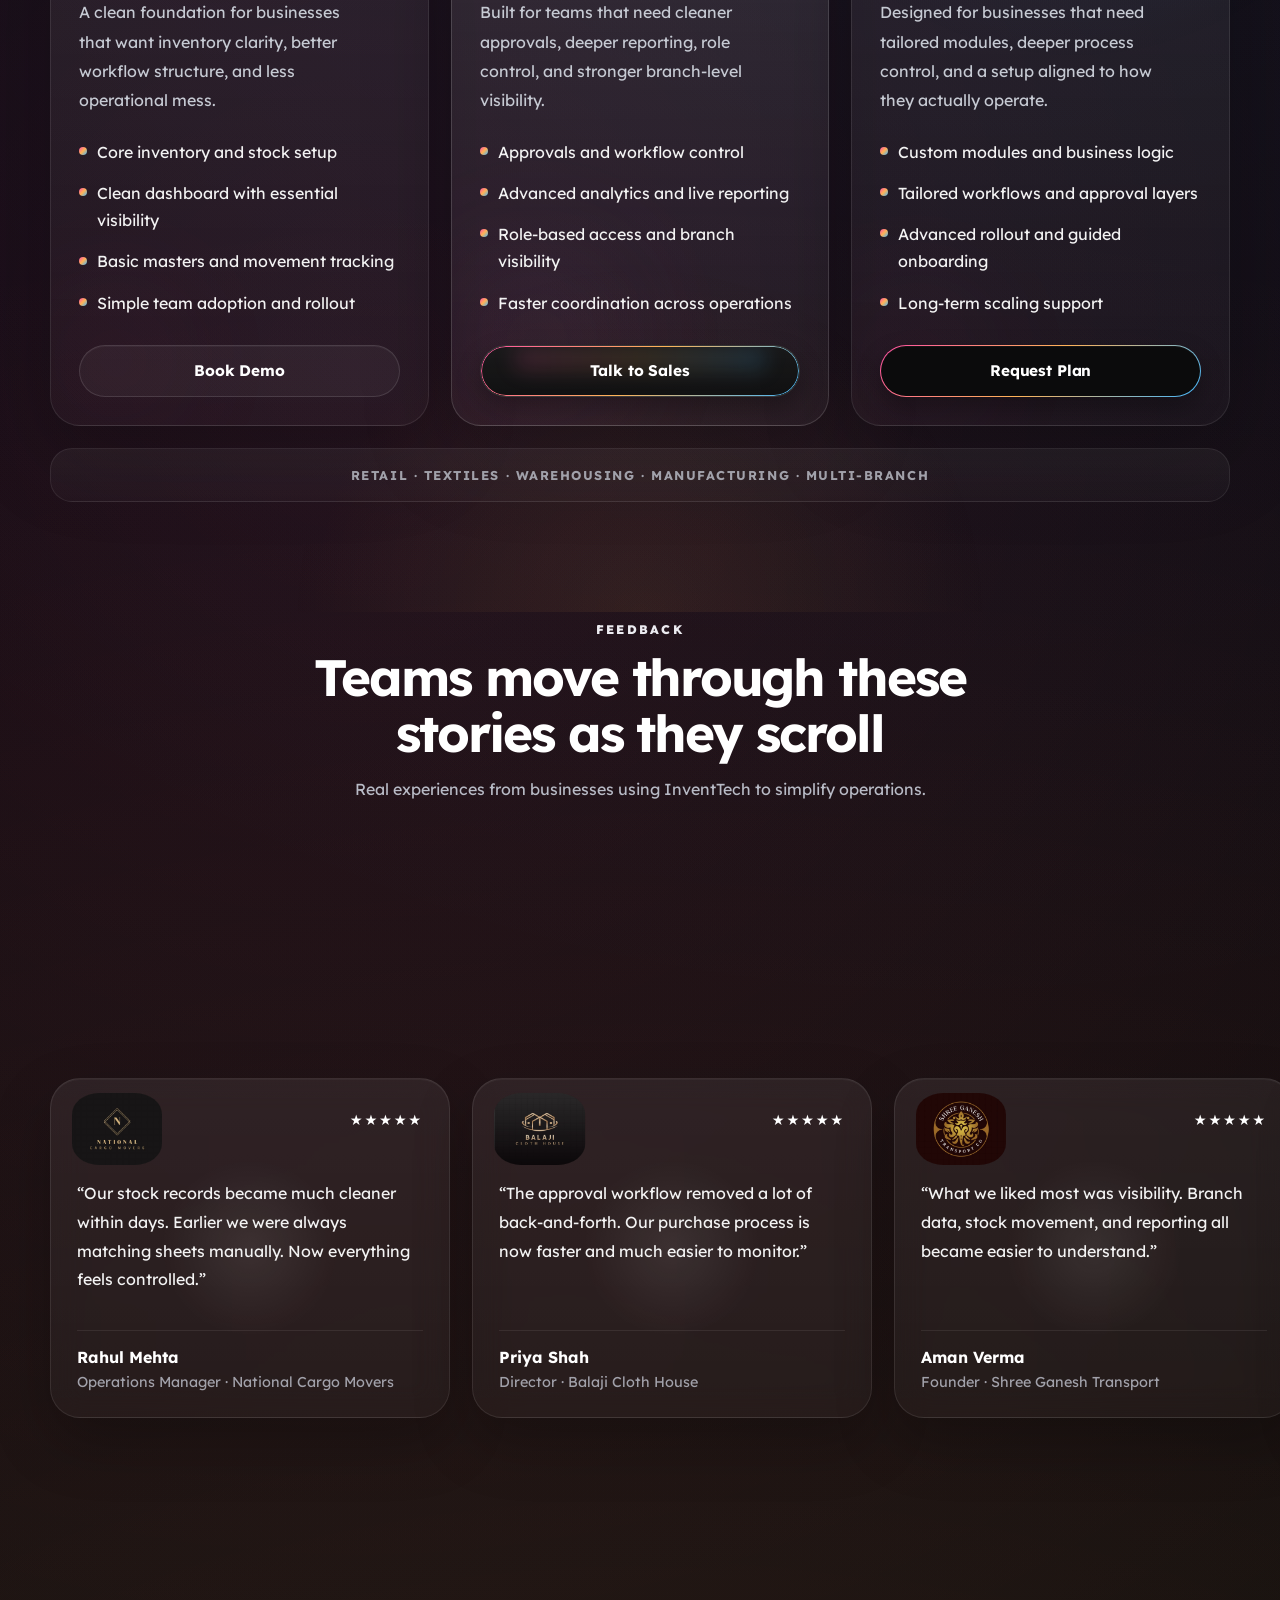
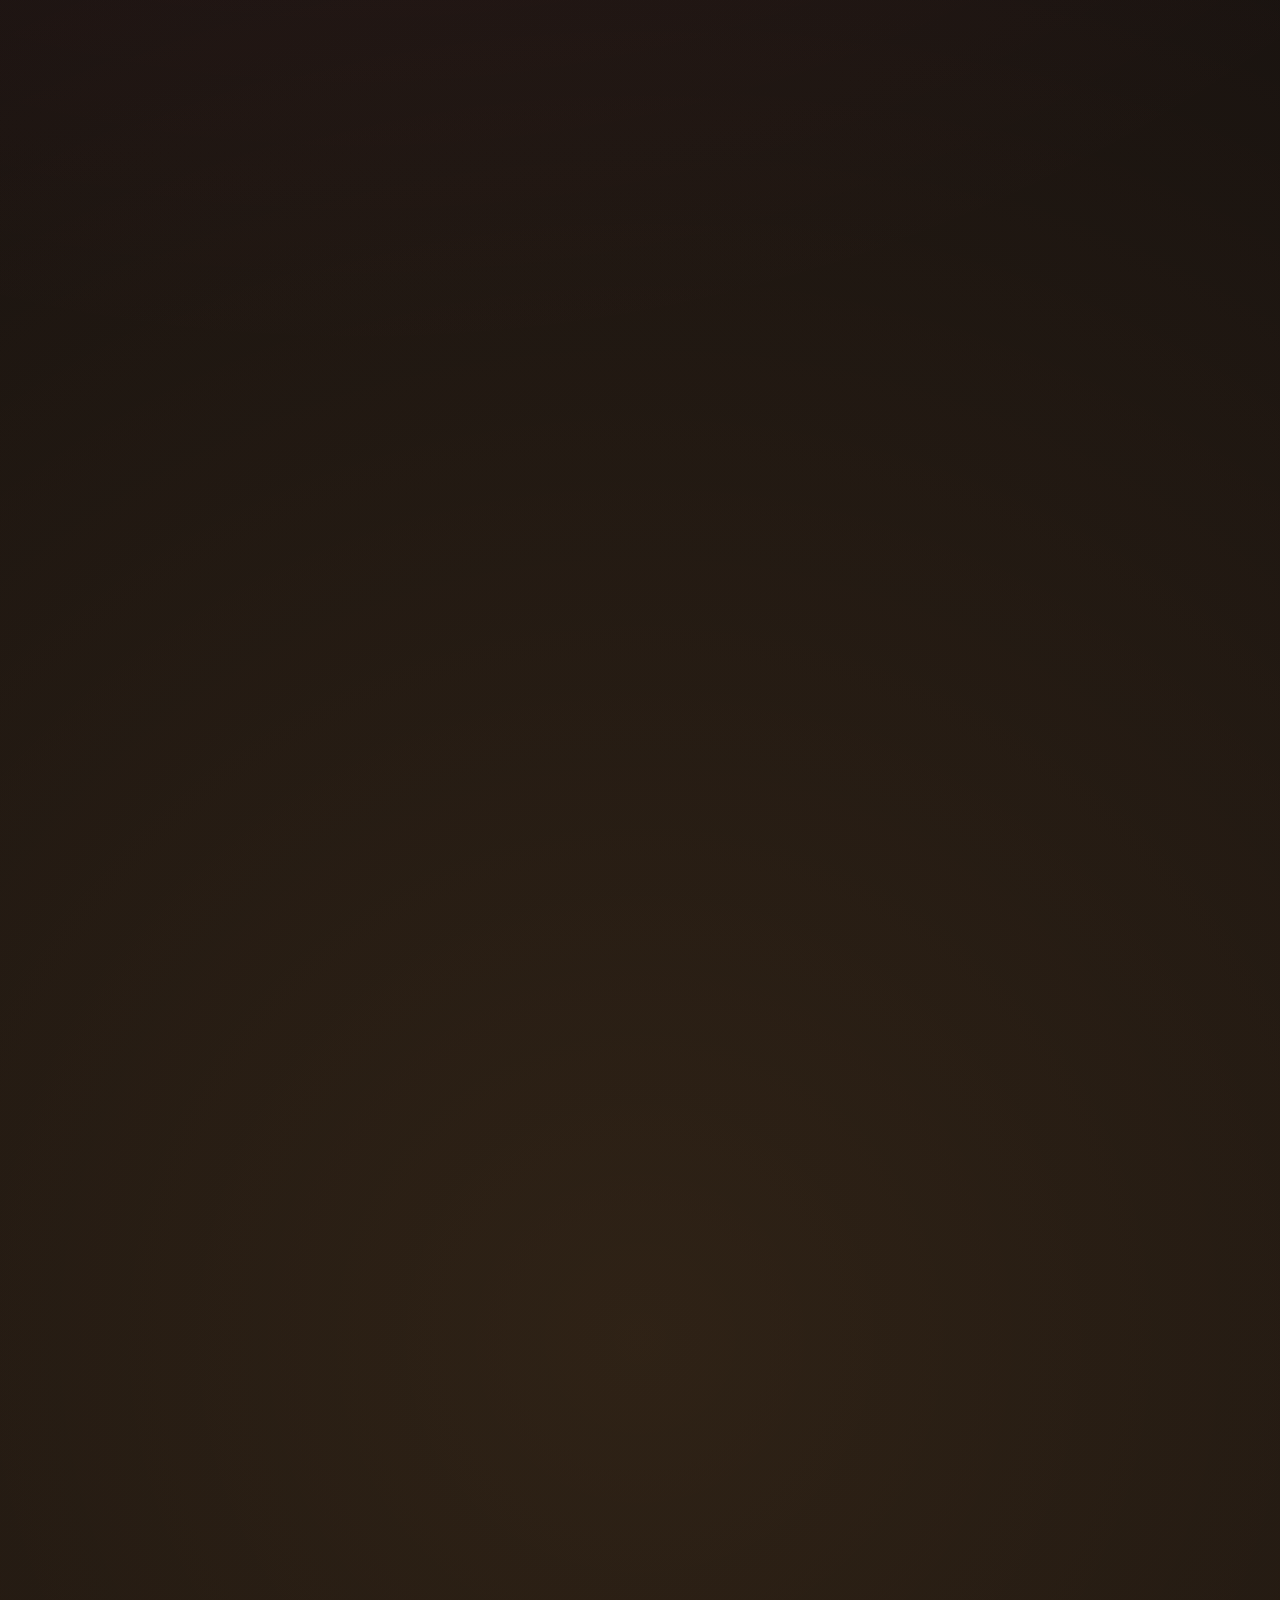
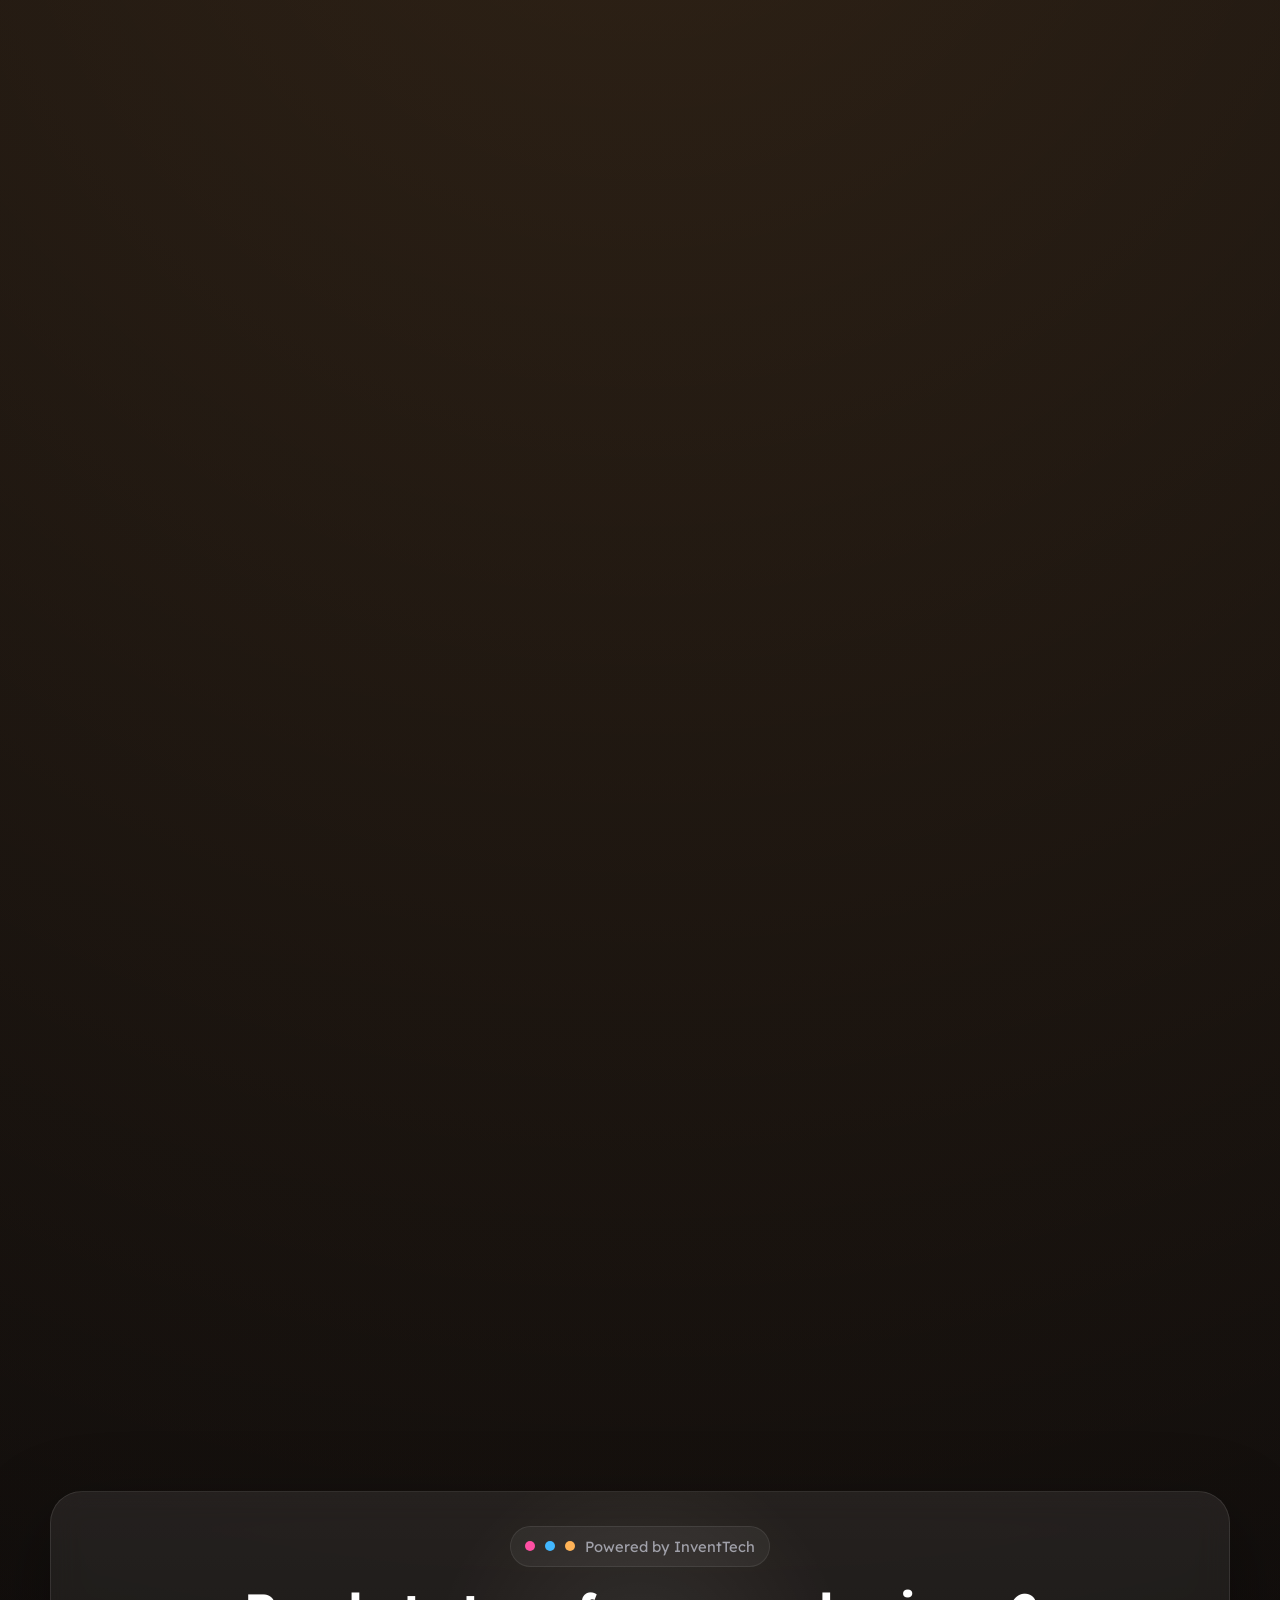
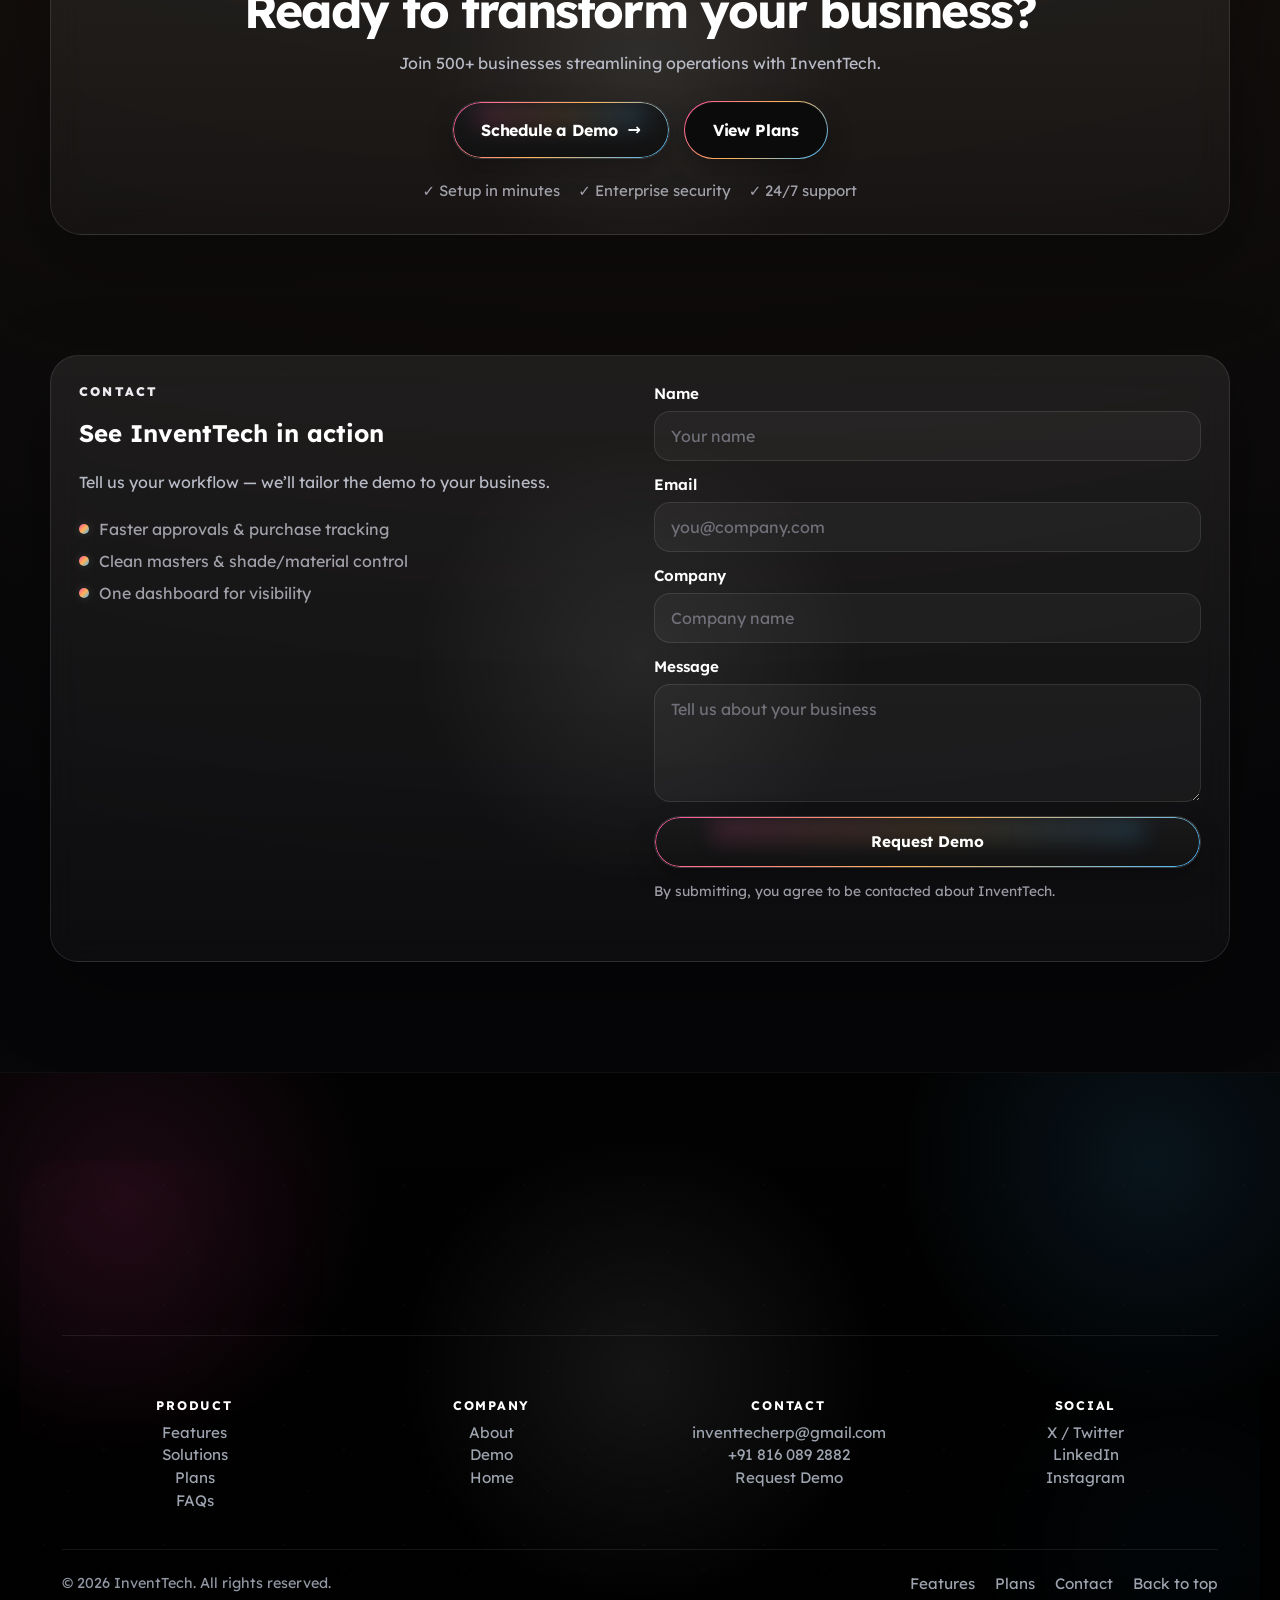
==== commit a2c787b2: "footer finalised" ====
--- a/2.0/index.html
+++ b/2.0/index.html
@@ -21,7 +21,8 @@
     <div class="intro-loader__inner">
       <div class="intro-loader__glow"></div>
       <div class="intro-loader__brand">
-        <span class="intro-loader__word">InventTech</span><span class="dot">.</span>
+        <span class="intro-loader__word">InventTech . &nbsp;</span>
+        
       </div>
     </div>
   </div>
@@ -733,9 +734,9 @@
       </div>
     </section>
 
-    <footer class="footer footer-contrast">
+    <footer class="footer footer-contrast spotlight">
       <div class="container footer-contrast__wrap">
-        <div class="footer-contrast__shell spotlight">
+        <div class="footer-contrast__shell ">
           <div class="footer-contrast__bg" aria-hidden="true">
             <span class="footer-contrast__noise"></span>
             <span class="footer-contrast__glow footer-contrast__glow--1"></span>
@@ -745,44 +746,16 @@
           <div class="footer-contrast__top">
             <div class="footer-contrast__brand reveal" style="--d:0">
               <a class="footer-contrast__logo" href="#top">
-                InventTech<span class="dot">.</span>
+        <span class="brand__text">InventTech<span class="dot">.</span></span>
               </a>
 
               <p class="footer-contrast__tag">
-                ERP & inventory management for clean, fast, visible operations.
+                Let’s build your workflow around clarity, speed, and control.
               </p>
 
-              <div class="footer-contrast__chips">
-                <a class="footer-chip" href="mailto:inventtecherp@gmail.com">inventtecherp@gmail.com</a>
-                <a class="footer-chip" href="tel:+918160892882">+91 816 089 2882</a>
-                <a class="footer-chip" href="https://x.com/InventTech75832" target="_blank"
-                  rel="noopener noreferrer">X</a>
-                <a class="footer-chip" href="https://www.linkedin.com/in/invent-tech-3b252b3b2/" target="_blank"
-                  rel="noopener noreferrer">LinkedIn</a>
-              </div>
-            </div>
-
-            <div class="footer-contrast__cta reveal" style="--d:1">
-              <span class="footer-contrast__badge">Ready to simplify operations?</span>
-
-              <h3>Let’s build your workflow around clarity, speed, and control.</h3>
-
-              <p>
-                From inventory tracking to approvals and branch reporting, InventTech
-                can be shaped around the way your business actually runs.
-              </p>
-
-              <div class="footer-contrast__actions">
-                <a class="btn btn--primary magnetic ripple" href="#contact">
-                  <span class="btn__shine"></span>
-                  <span>Request Demo</span>
-                </a>
-
-                <a class="btn btn--outlineGrad magnetic ripple" href="#pricing">
-                  <span>Explore Plans</span>
-                </a>
-              </div>
-            </div>
+            </div>
+
+            
           </div>
 
           <div class="footer-contrast__links">
@@ -813,6 +786,9 @@
               <a href="https://x.com/InventTech75832" target="_blank" rel="noopener noreferrer">X / Twitter</a>
               <a href="https://www.linkedin.com/in/invent-tech-3b252b3b2/" target="_blank"
                 rel="noopener noreferrer">LinkedIn</a>
+                
+              <a href="https://www.instagram.com/inventtecherpofficial/" target="_blank"
+                rel="noopener noreferrer">Instagram</a> 
             </div>
           </div>
 
--- a/2.0/style.css
+++ b/2.0/style.css
@@ -220,14 +220,12 @@
   position: relative;
   display: grid;
   place-items: center;
-  min-width: 320px;
+  min-width: 400px;
   min-height: 140px;
 }
 
 .intro-loader__glow {
   position: absolute;
-  width: 280px;
-  height: 280px;
   border-radius: 50%;
   background:
     radial-gradient(circle, rgba(255,79,163,0.14) 0%, rgba(255,179,87,0.10) 35%, rgba(66,183,255,0.10) 58%, transparent 76%);
@@ -254,6 +252,8 @@
   background: linear-gradient(90deg, #ffffff 0%, #f8f8f8 30%, #ffd1e8 56%, #ffd9b0 74%, #c6ebff 100%);
   -webkit-background-clip: text;
   -webkit-text-fill-color: transparent;
+  
+  font-family:"Faculty Glyphic";
 }
 
 .intro-loader.is-exiting { animation: splashSlideDown 1.05s cubic-bezier(0.22, 1, 0.36, 1) forwards; }
@@ -1838,8 +1838,10 @@
 
 /* footer */
 
+/* footer */
+
 .footer-contrast {
-  padding: 88px 0 30px;
+  padding: 88px 0 40px;
   background:
     radial-gradient(circle at 10% 20%, rgba(255,79,163,0.10), transparent 20%),
     radial-gradient(circle at 90% 15%, rgba(66,183,255,0.10), transparent 20%),
@@ -1855,13 +1857,8 @@
 .footer-contrast__shell {
   position: relative;
   overflow: hidden;
-  padding: 36px;
+  padding: 42px;
   border-radius: 36px;
-  background:
-    linear-gradient(180deg, rgba(255,255,255,0.035), rgba(255,255,255,0.012)),
-    rgba(0,0,0,0.84);
-  border: 1px solid rgba(255,255,255,0.08);
-  box-shadow: 0 34px 100px rgba(0,0,0,0.46);
 }
 
 .footer-contrast__bg {
@@ -1911,114 +1908,52 @@
   z-index: 2;
 }
 
+/* top section */
+
 .footer-contrast__top {
-  display: grid;
-  grid-template-columns: 0.95fr 1.05fr;
-  gap: 24px;
-  padding-bottom: 28px;
+  display: flex;
+  justify-content: center;
+  text-align: center;
+  padding-bottom: 32px;
   border-bottom: 1px solid rgba(255,255,255,0.08);
 }
 
 .footer-contrast__logo {
   display: inline-block;
   color: var(--white);
-  font-size: 1.7rem;
+  font-size: 1.8rem;
   font-weight: 900;
   letter-spacing: -0.05em;
 }
 
 .footer-contrast__tag {
-  margin: 14px 0 0;
-  max-width: 470px;
+  margin-top: 14px;
+  max-width: 520px;
+  margin-inline: auto;
+  color: var(--text-soft);
   line-height: 1.9;
 }
 
-.footer-contrast__chips {
-  display: flex;
-  flex-wrap: wrap;
-  gap: 12px;
-  margin-top: 22px;
-}
-
-.footer-chip {
-  display: inline-flex;
-  align-items: center;
-  min-height: 42px;
-  padding: 0 14px;
-  border-radius: 999px;
-  color: var(--text-soft);
-  background: rgba(255,255,255,0.05);
-  border: 1px solid rgba(255,255,255,0.08);
-  transition: transform 0.22s ease, background 0.22s ease, border-color 0.22s ease, color 0.22s ease;
-}
-
-.footer-chip:hover {
-  transform: translateY(-2px);
-  color: var(--white);
-  background: rgba(255,255,255,0.08);
-  border-color: rgba(255,255,255,0.13);
-}
-
-.footer-contrast__cta {
-  padding: 28px;
-  border-radius: 28px;
-  background: linear-gradient(180deg, rgba(255,255,255,0.05), rgba(255,255,255,0.02));
-  border: 1px solid rgba(255,255,255,0.08);
-}
-
-.footer-contrast__cta p {
-  margin: 12px 0 0;
-  color: var(--muted);
-  line-height: 1.8;
-}
-
-.footer-contrast__badge {
-  display: inline-flex;
-  align-items: center;
-  min-height: 38px;
-  padding: 0 14px;
-  border-radius: 999px;
-  background: rgba(255,255,255,0.06);
-  border: 1px solid rgba(255,255,255,0.08);
-  color: var(--white);
-  font-size: 0.8rem;
-  font-weight: 700;
-  letter-spacing: 0.08em;
-  text-transform: uppercase;
-}
-
-.footer-contrast__cta h3 {
-  margin: 16px 0 0;
-  color: var(--white);
-  font-size: clamp(1.7rem, 2.5vw, 2.4rem);
-  line-height: 1.08;
-  letter-spacing: -0.04em;
-  max-width: 14ch;
-}
-
-.footer-contrast__actions {
-  display: flex;
-  flex-wrap: wrap;
-  gap: 14px;
-  margin-top: 24px;
-}
+/* links */
 
 .footer-contrast__links {
   display: grid;
   grid-template-columns: repeat(4, minmax(0, 1fr));
-  gap: 24px;
-  padding: 28px 0;
+  gap: 32px;
+  padding: 36px 0;
   border-bottom: 1px solid rgba(255,255,255,0.08);
+  text-align: center;
 }
 
 .footer-contrast__col {
-  display: grid;
-  gap: 12px;
-  align-content: start;
+  display: flex;
+  flex-direction: column;
+  padding-top: 25px;
+  line-height: 1.5;
 }
 
 .footer-contrast__label {
-  margin-bottom: 4px;
+  margin-bottom: 6px;
   color: var(--white);
   font-size: 0.78rem;
   font-weight: 700;
@@ -2029,21 +1964,25 @@
 .footer-contrast__col a,
 .footer-contrast__bottomLinks a {
   color: #9ea4af;
-  transition: color 0.2s ease, transform 0.2s ease;
+  font-size: 0.95rem;
+  transition: color 0.25s ease, transform 0.25s ease;
 }
 
 .footer-contrast__col a:hover,
 .footer-contrast__bottomLinks a:hover {
   color: var(--white);
-  transform: translateX(2px);
-}
+  transform: translateY(-2px);
+}
+
+/* bottom section */
 
 .footer-contrast__bottom {
-  padding-top: 18px;
-  display: flex;
-  justify-content: space-between;
+  padding-top: 24px;
+  display: flex;
+  justify-content: space-between  ;
+  align-items: center;
   gap: 16px;
-  flex-wrap: wrap;
+  text-align: center;
 }
 
 .footer-contrast__bottom p {
@@ -2055,7 +1994,27 @@
 .footer-contrast__bottomLinks {
   display: flex;
   flex-wrap: wrap;
-  gap: 16px;
+  justify-content: center;
+  gap: 20px;
+}
+
+/* responsive */
+
+@media (max-width: 900px){
+
+  .footer-contrast__links{
+    grid-template-columns: repeat(2,1fr);
+    gap:28px;
+  }
+
+}
+
+@media (max-width: 520px){
+
+  .footer-contrast__links{
+    grid-template-columns:1fr;
+  }
+
 }
 
 /* keyframes */
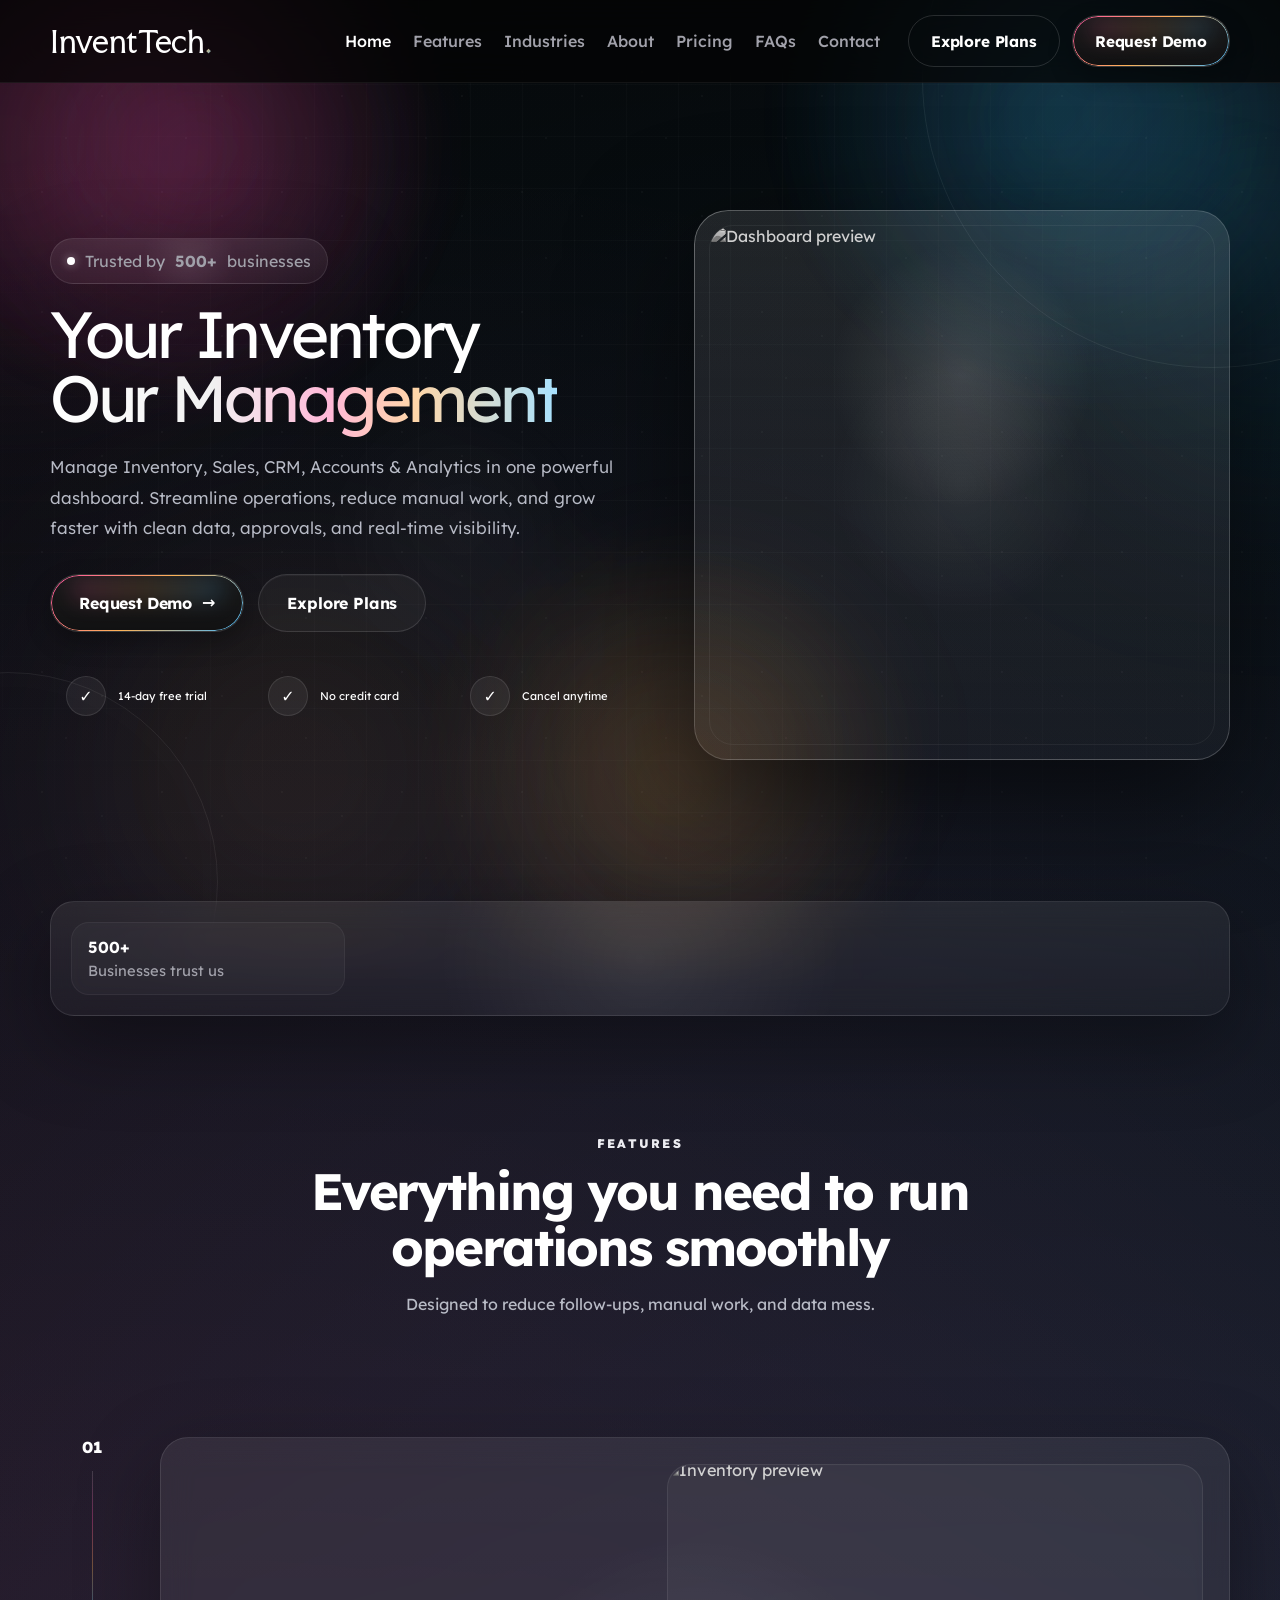
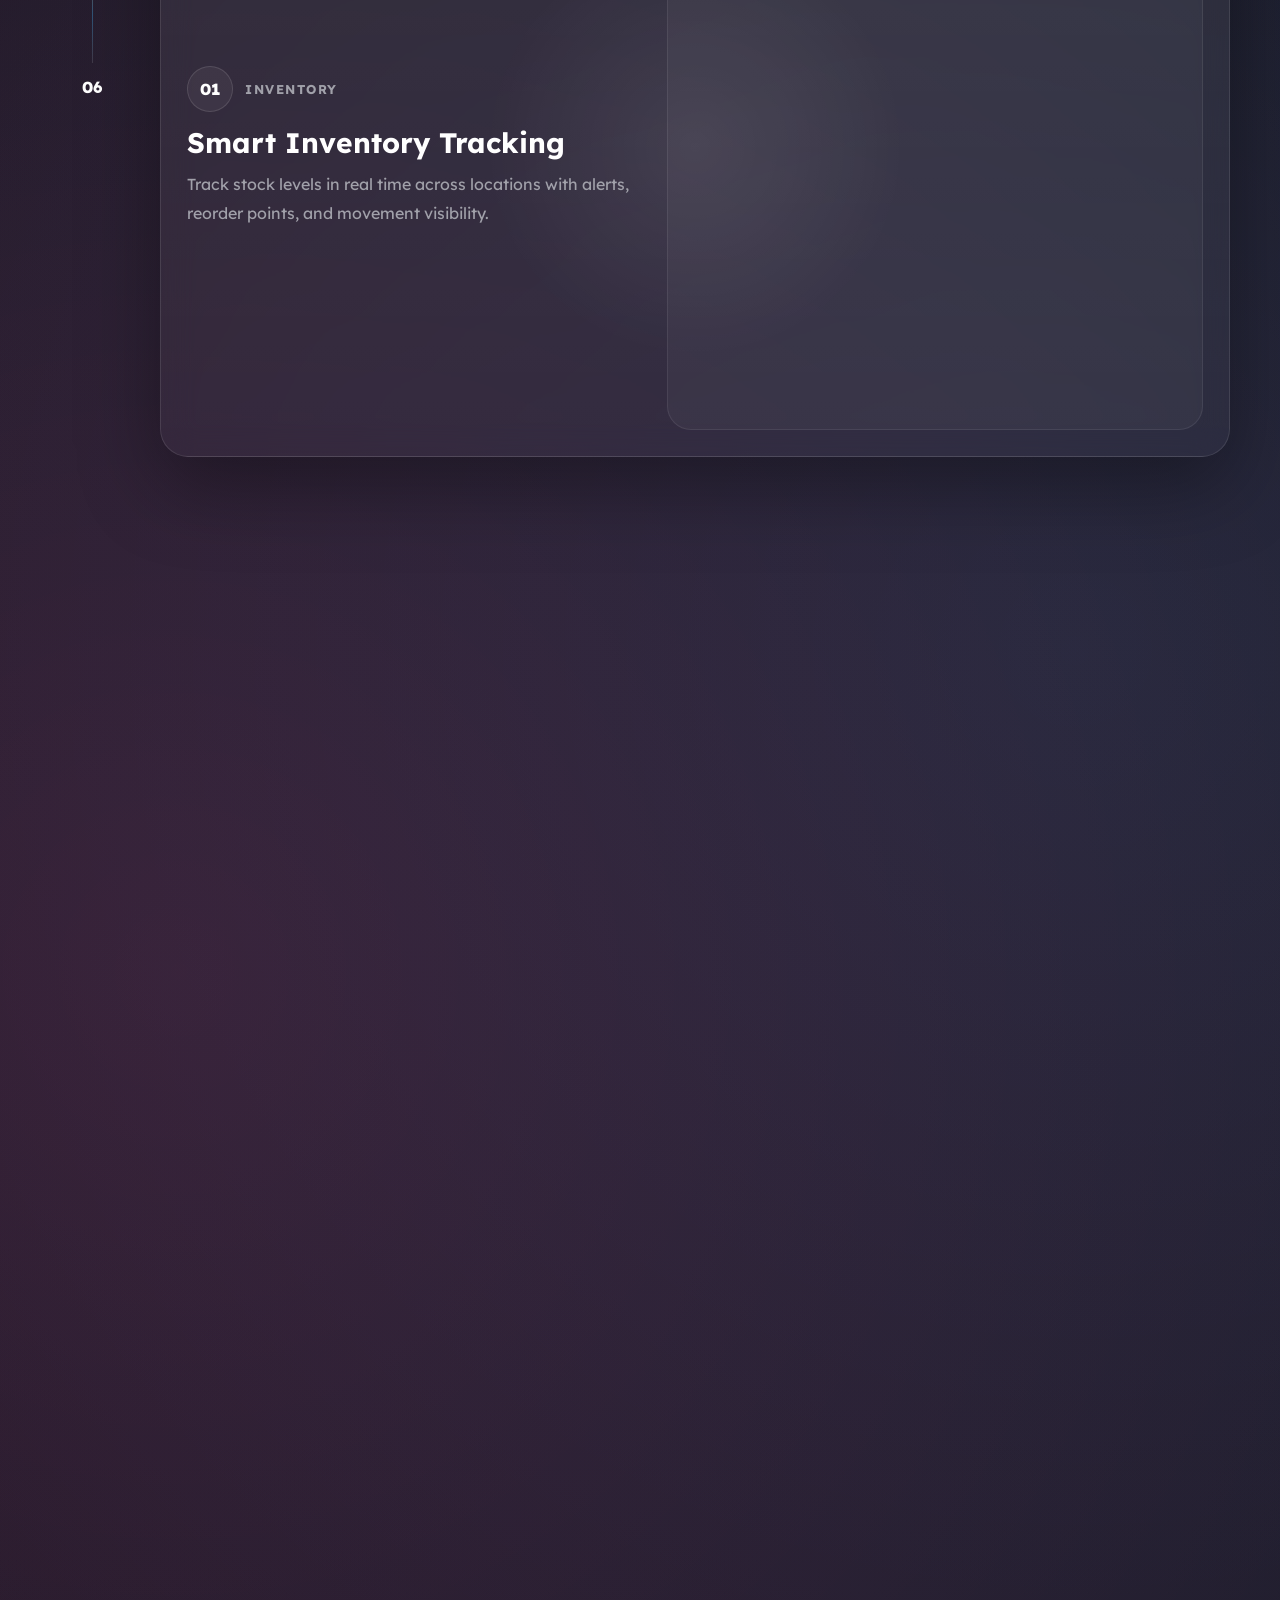
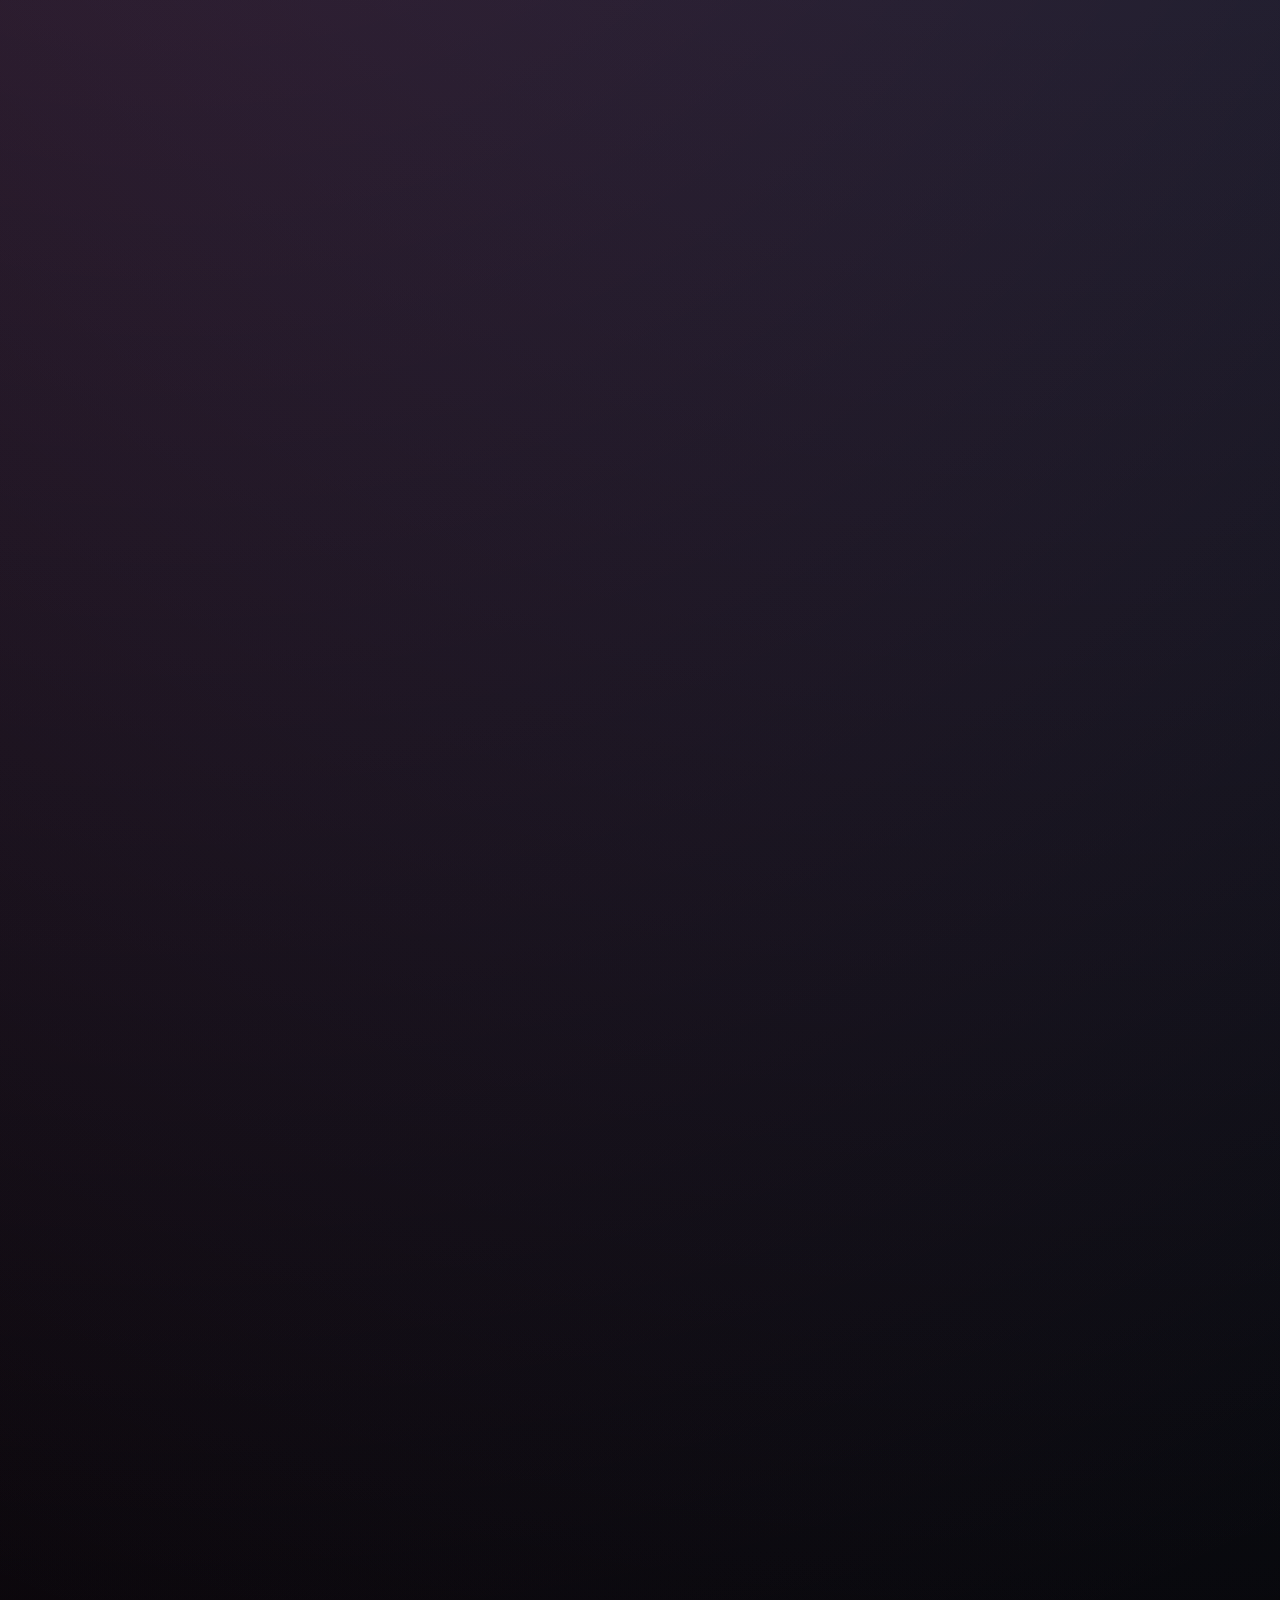
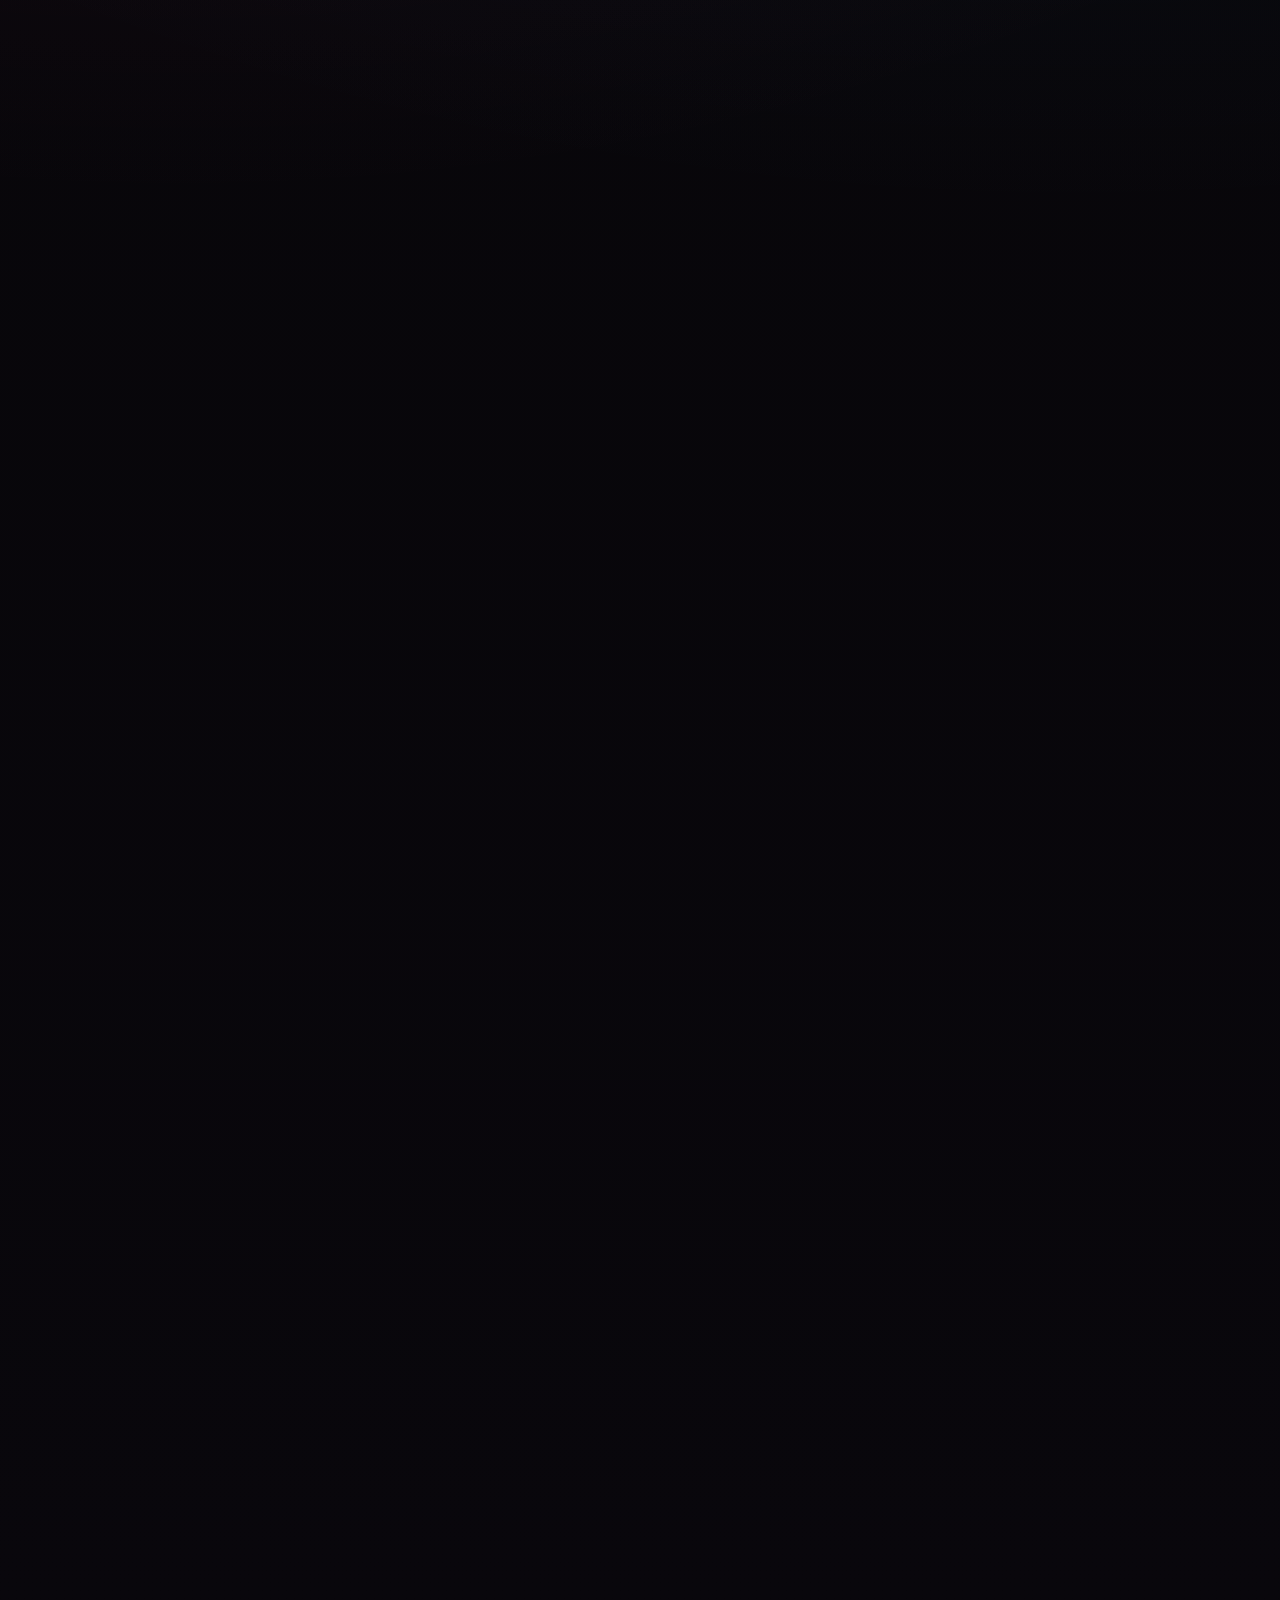
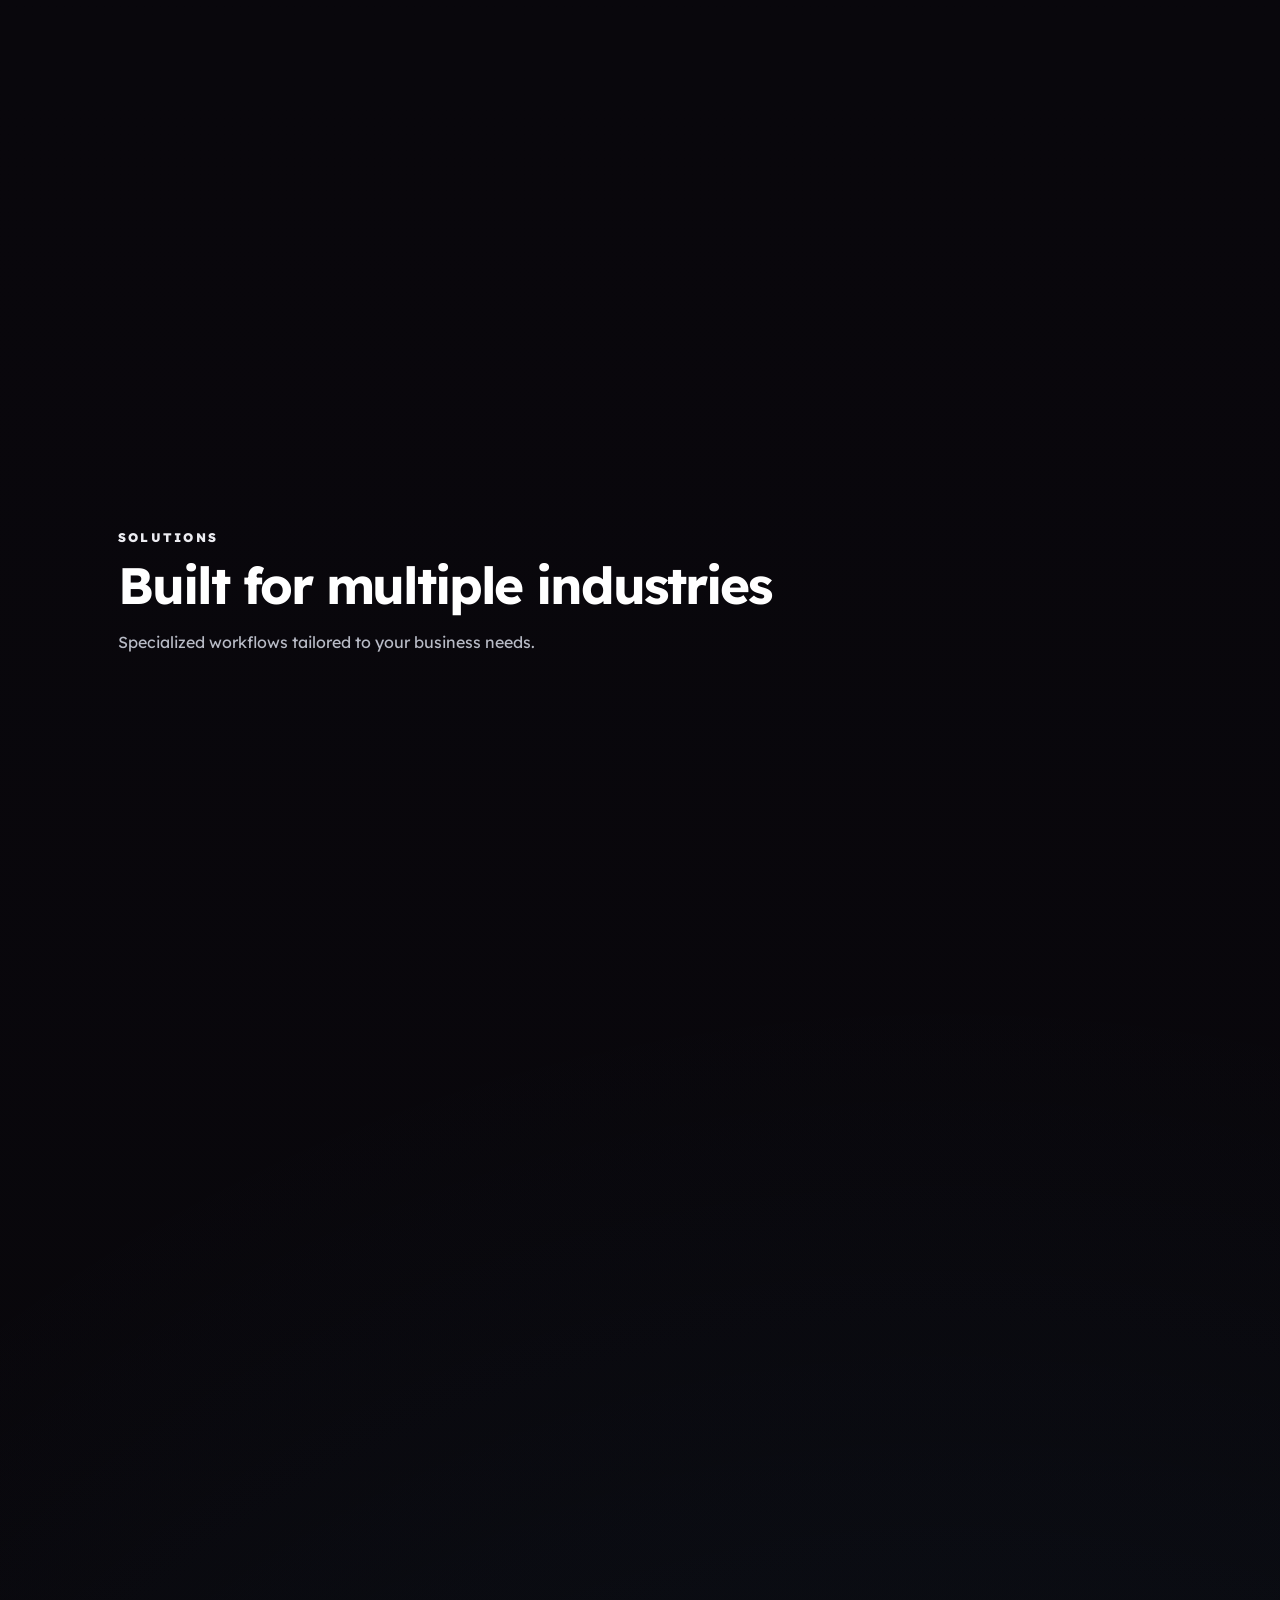
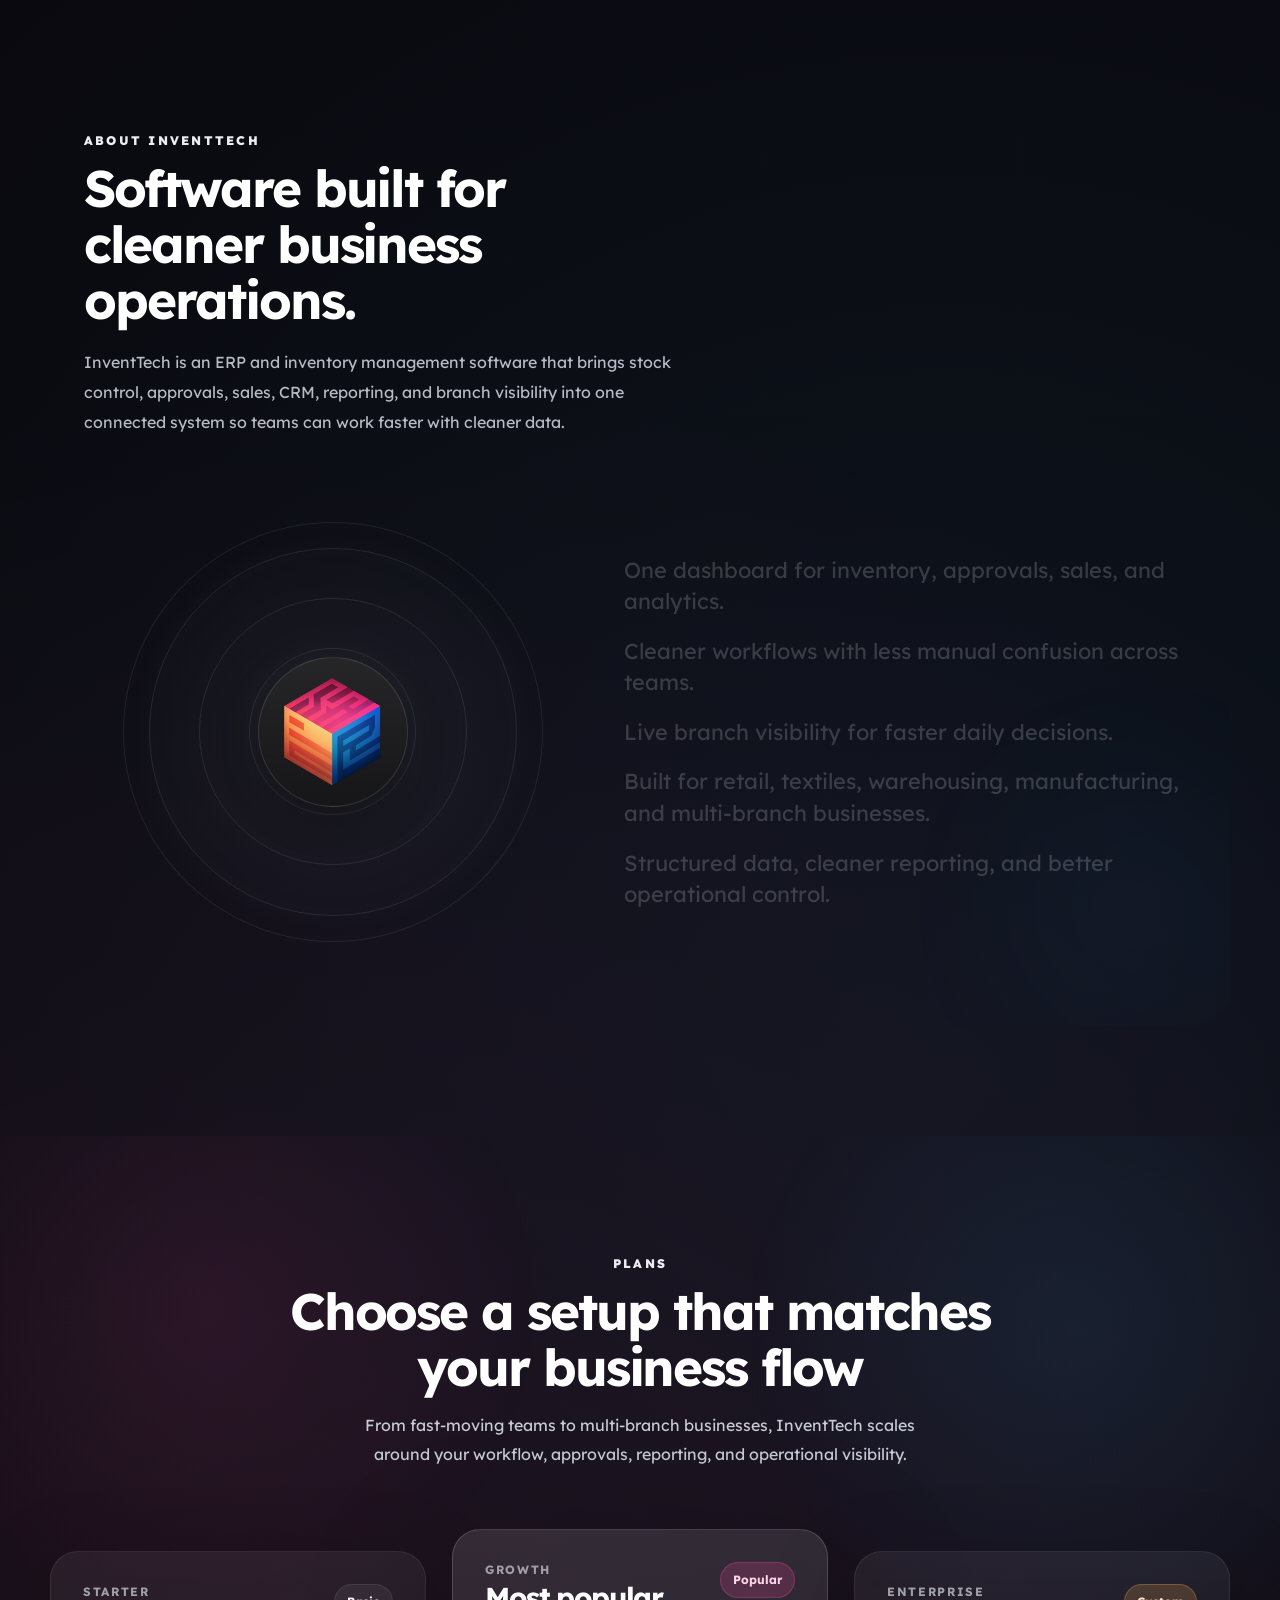
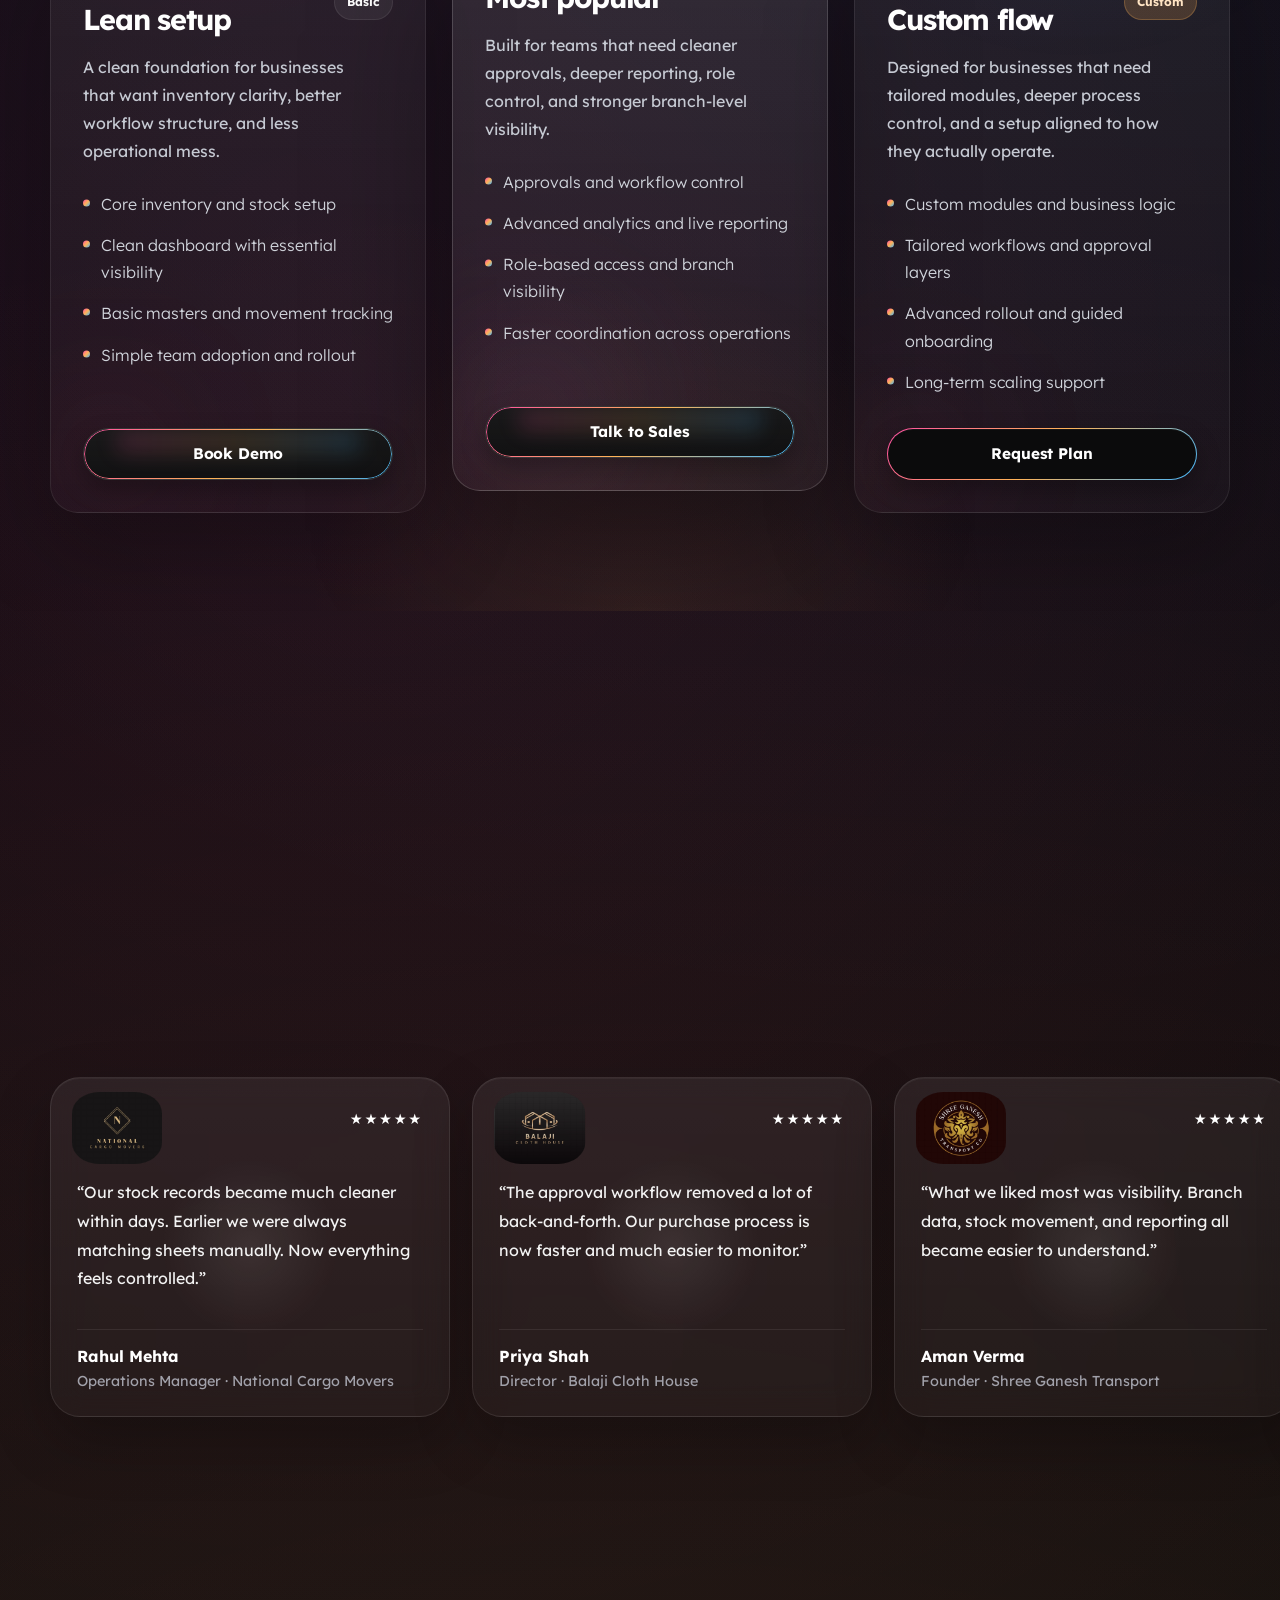
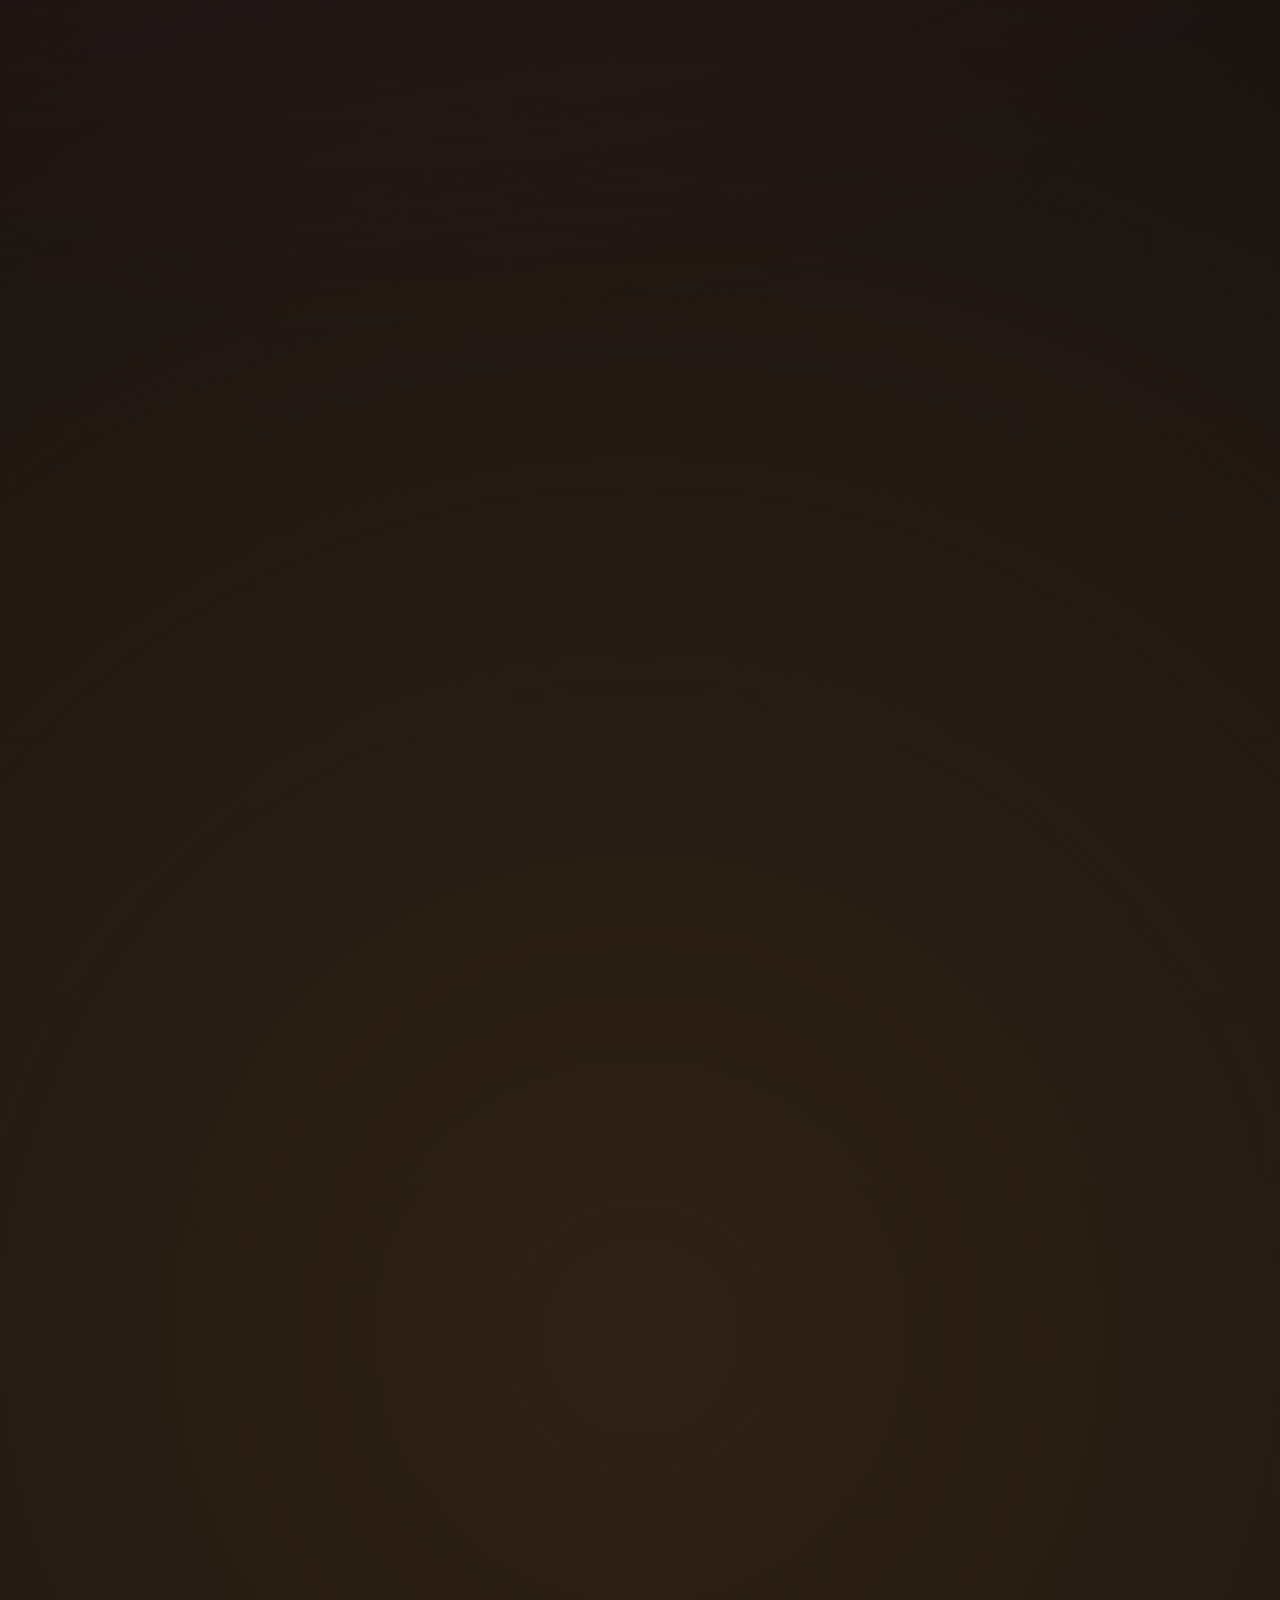
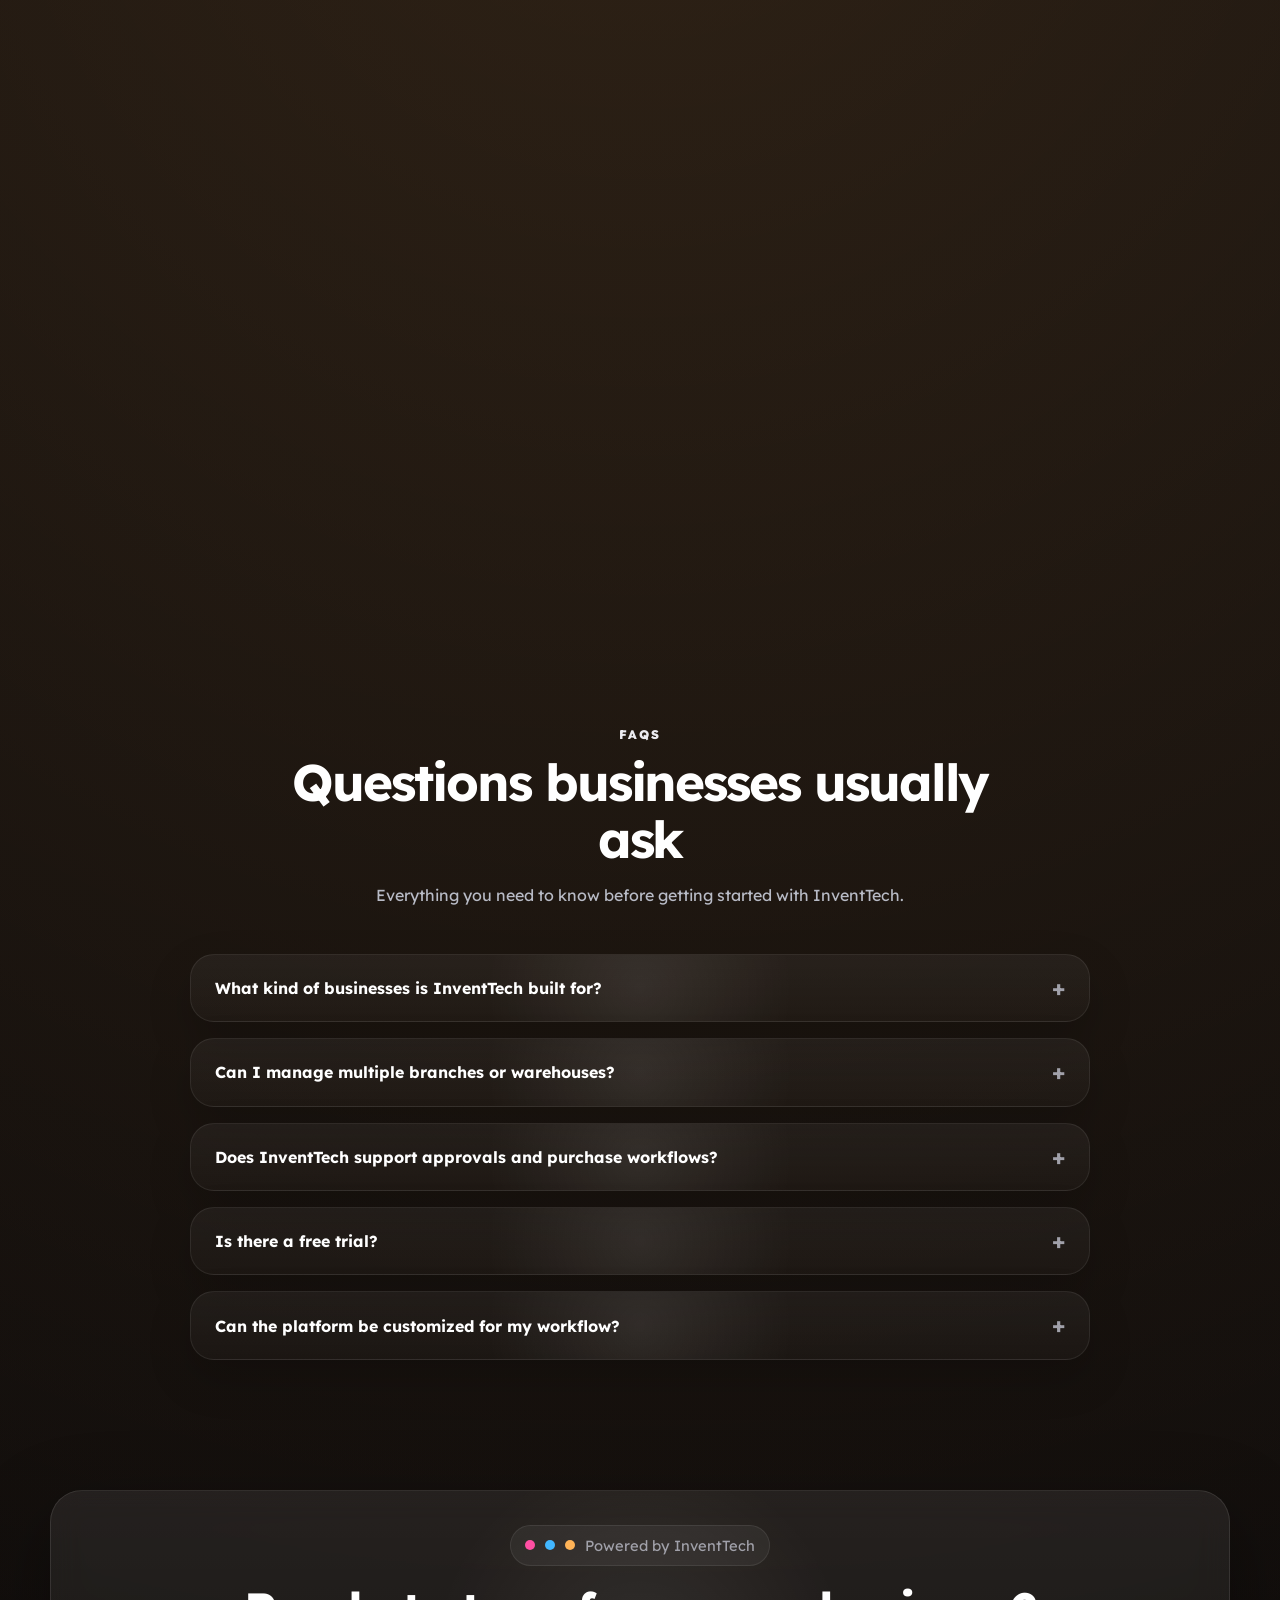
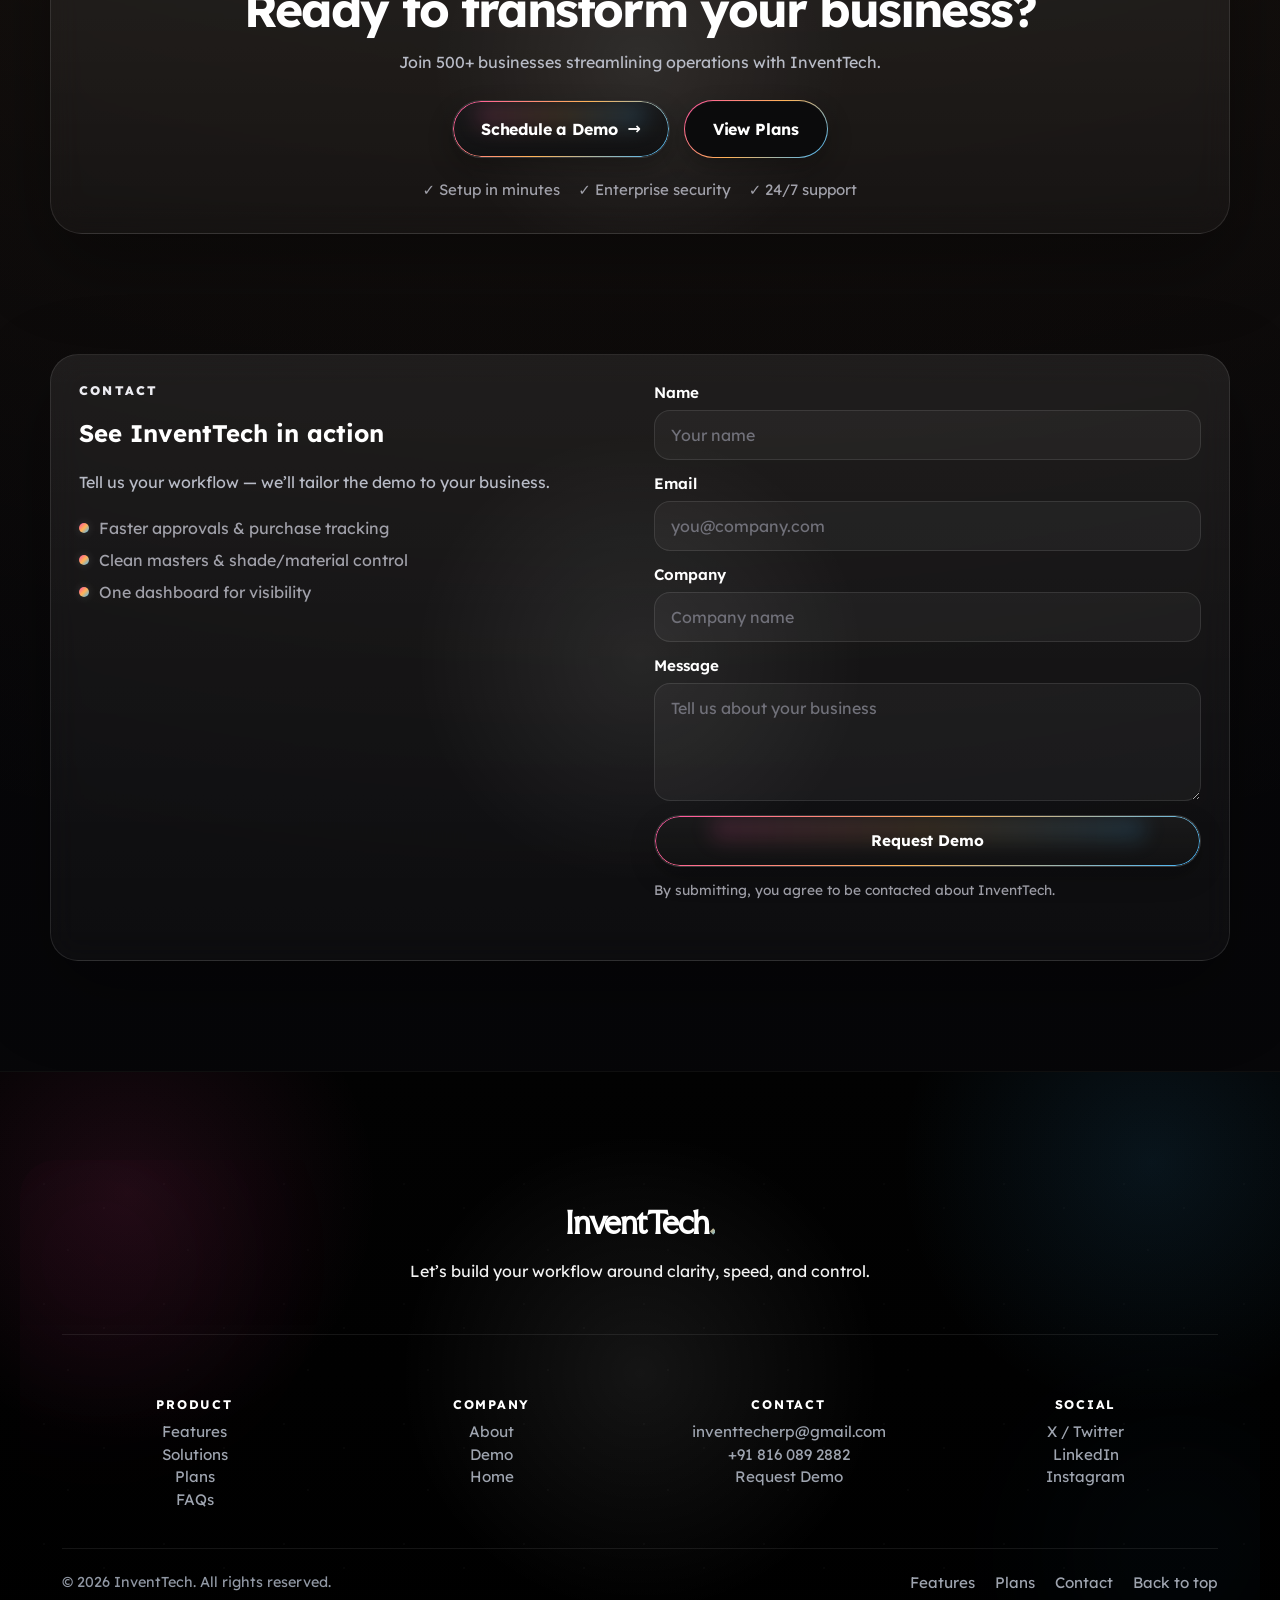
==== commit 00a2773e: "page 5 done" ====
--- a/2.0/index.html
+++ b/2.0/index.html
@@ -345,7 +345,7 @@
           </p>
         </div>
 
-        <div class="pricing-clean__grid">
+        <div class="pricing-clean__grid pricing-clean__grid--stagger">
           <article class="pricing-clean__card pricing-reveal spotlight">
             <div class="pricing-clean__glow"></div>
             <div class="pricing-clean__head">
@@ -368,7 +368,8 @@
               <li>Simple team adoption and rollout</li>
             </ul>
 
-            <a class="btn btn--soft magnetic ripple pricing-clean__btn" href="#contact">
+            <a class="btn btn--primary magnetic ripple pricing-clean__btn" href="#contact">
+              <span class="btn__shine"></span>
               <span>Book Demo</span>
             </a>
           </article>
@@ -429,9 +430,6 @@
           </article>
         </div>
 
-        <div class="pricing-clean__foot reveal" style="--d:1">
-          <p>Retail · Textiles · Warehousing · Manufacturing · Multi-branch</p>
-        </div>
       </div>
     </section>
 
--- a/2.0/style.css
+++ b/2.0/style.css
@@ -1518,6 +1518,268 @@
   opacity: 1;
   transform: translateY(0) scale(1);
 }
+/* PRICING CLEAN */
+
+.pricing-clean{
+  position:relative;
+  padding:120px 0;
+  overflow:hidden;
+}
+
+.pricing-clean::before{
+  content:"";
+  position:absolute;
+  inset:0;
+  pointer-events:none;
+  background:
+  radial-gradient(circle at 16% 16%, rgba(255,79,163,0.08), transparent 24%),
+  radial-gradient(circle at 84% 18%, rgba(66,183,255,0.08), transparent 24%),
+  radial-gradient(circle at 50% 100%, rgba(255,179,87,0.08), transparent 28%);
+}
+
+/* intro */
+
+.pricing-clean__intro{
+  text-align:center;
+  max-width:720px;
+  margin:0 auto 60px;
+}
+
+.pricing-clean__sub{
+  margin-top:16px;
+  line-height:1.8;
+  color:#c7cbd4;
+}
+
+/* grid */
+
+.pricing-clean__grid{
+  display:grid;
+  grid-template-columns:repeat(3,1fr);
+  gap:26px;
+  align-items:stretch;
+}
+
+/* stagger layout */
+
+.pricing-clean__grid--stagger .pricing-clean__card:nth-child(1){
+  transform:translateY(22px);
+}
+
+.pricing-clean__grid--stagger .pricing-clean__card:nth-child(3){
+  transform:translateY(22px);
+}
+
+/* card */
+
+.pricing-clean__card{
+  position:relative;
+  overflow:hidden;
+  min-height:520px;
+  padding:32px;
+  border-radius:28px;
+  display:flex;
+  flex-direction:column;
+
+  background:
+  linear-gradient(180deg, rgba(255,255,255,0.06), rgba(255,255,255,0.02));
+
+  border:1px solid rgba(255,255,255,0.08);
+
+  box-shadow:
+  0 30px 90px rgba(0,0,0,0.25);
+
+  transition:
+  transform .35s ease,
+  box-shadow .35s ease,
+  border-color .35s ease;
+}
+
+/* hover lift */
+
+.pricing-clean__card:hover{
+  transform:translateY(-10px) scale(1.02);
+  border-color:rgba(255,255,255,0.16);
+  box-shadow:
+  0 45px 120px rgba(0,0,0,0.35);
+}
+
+/* featured card */
+
+.pricing-clean__card--featured{
+  transform:scale(1.05);
+  background:
+  linear-gradient(180deg, rgba(255,255,255,0.10), rgba(255,255,255,0.03));
+
+  border-color:rgba(255,255,255,0.16);
+
+  box-shadow:
+  0 50px 140px rgba(0,0,0,0.38);
+}
+
+.pricing-clean__card--featured:hover{
+  transform:translateY(-12px) scale(1.07);
+}
+
+/* glow */
+
+.pricing-clean__glow{
+  position:absolute;
+  left:-40px;
+  bottom:-40px;
+  width:200px;
+  height:200px;
+  border-radius:50%;
+  filter:blur(70px);
+  opacity:.35;
+
+  background:
+  radial-gradient(circle,
+  rgba(255,79,163,.35),
+  transparent 70%);
+}
+
+.pricing-clean__card--featured .pricing-clean__glow{
+  width:240px;
+  height:240px;
+  background:
+  radial-gradient(circle,
+  rgba(66,183,255,.35),
+  rgba(255,79,163,.20),
+  transparent 72%);
+}
+
+/* header */
+
+.pricing-clean__head{
+  display:flex;
+  justify-content:space-between;
+  align-items:flex-start;
+}
+
+.pricing-clean__eyebrow{
+  display:block;
+  margin-bottom:6px;
+  color:var(--muted);
+  font-size:.75rem;
+  font-weight:700;
+  letter-spacing:.14em;
+  text-transform:uppercase;
+}
+
+.pricing-clean__head h3{
+  margin:0;
+  color:var(--white);
+  font-size:1.8rem;
+  letter-spacing:-.04em;
+}
+
+/* badge */
+
+.pricing-clean__badge{
+  padding:6px 12px;
+  border-radius:999px;
+
+  background:rgba(255,255,255,0.06);
+  border:1px solid rgba(255,255,255,0.08);
+
+  font-size:.75rem;
+  font-weight:700;
+}
+
+.pricing-clean__badge--hot{
+  background:rgba(255,79,163,.18);
+  border-color:rgba(255,79,163,.26);
+  color:#ffd7ea;
+}
+
+.pricing-clean__badge--custom{
+  background:rgba(255,179,87,.18);
+  border-color:rgba(255,179,87,.26);
+  color:#ffe4c4;
+}
+
+/* description */
+
+.pricing-clean__desc{
+  margin:18px 0 26px;
+  line-height:1.75;
+  color:#c6cad3;
+}
+
+/* features */
+
+.pricing-clean__list{
+  list-style:none;
+  margin:0 0 32px;
+  padding:0;
+  display:grid;
+  gap:14px;
+}
+
+.pricing-clean__list li{
+  position:relative;
+  padding-left:18px;
+  line-height:1.7;
+  font-weight: 300;
+  color:#d0d4db;
+}
+
+.pricing-clean__list li::before{
+  content:"";
+  position:absolute;
+  left:0;
+  top:0.75em;
+
+  width:7px;
+  height:7px;
+
+  border-radius:50%;
+
+  background:
+  linear-gradient(135deg,var(--pink),var(--orange),var(--blue));
+}
+
+/* button */
+
+.pricing-clean__btn{
+  margin-top:auto;
+  width:100%;
+  justify-content:center;
+}
+
+/* reveal animation */
+
+.pricing-reveal{
+  opacity:0;
+  transform:translateY(32px) scale(.98);
+  transition:opacity .7s ease, transform .7s ease;
+}
+
+.pricing-reveal.is-visible{
+  opacity:1;
+  transform:translateY(0) scale(1);
+}
+
+/* responsive */
+
+@media (max-width:1000px){
+
+  .pricing-clean__grid{
+    grid-template-columns:1fr;
+    max-width:520px;
+    margin:auto;
+  }
+
+  .pricing-clean__grid--stagger .pricing-clean__card{
+    transform:none;
+  }
+
+  .pricing-clean__card--featured{
+    transform:none;
+  }
+
+}
 
 /* feedback */
 
